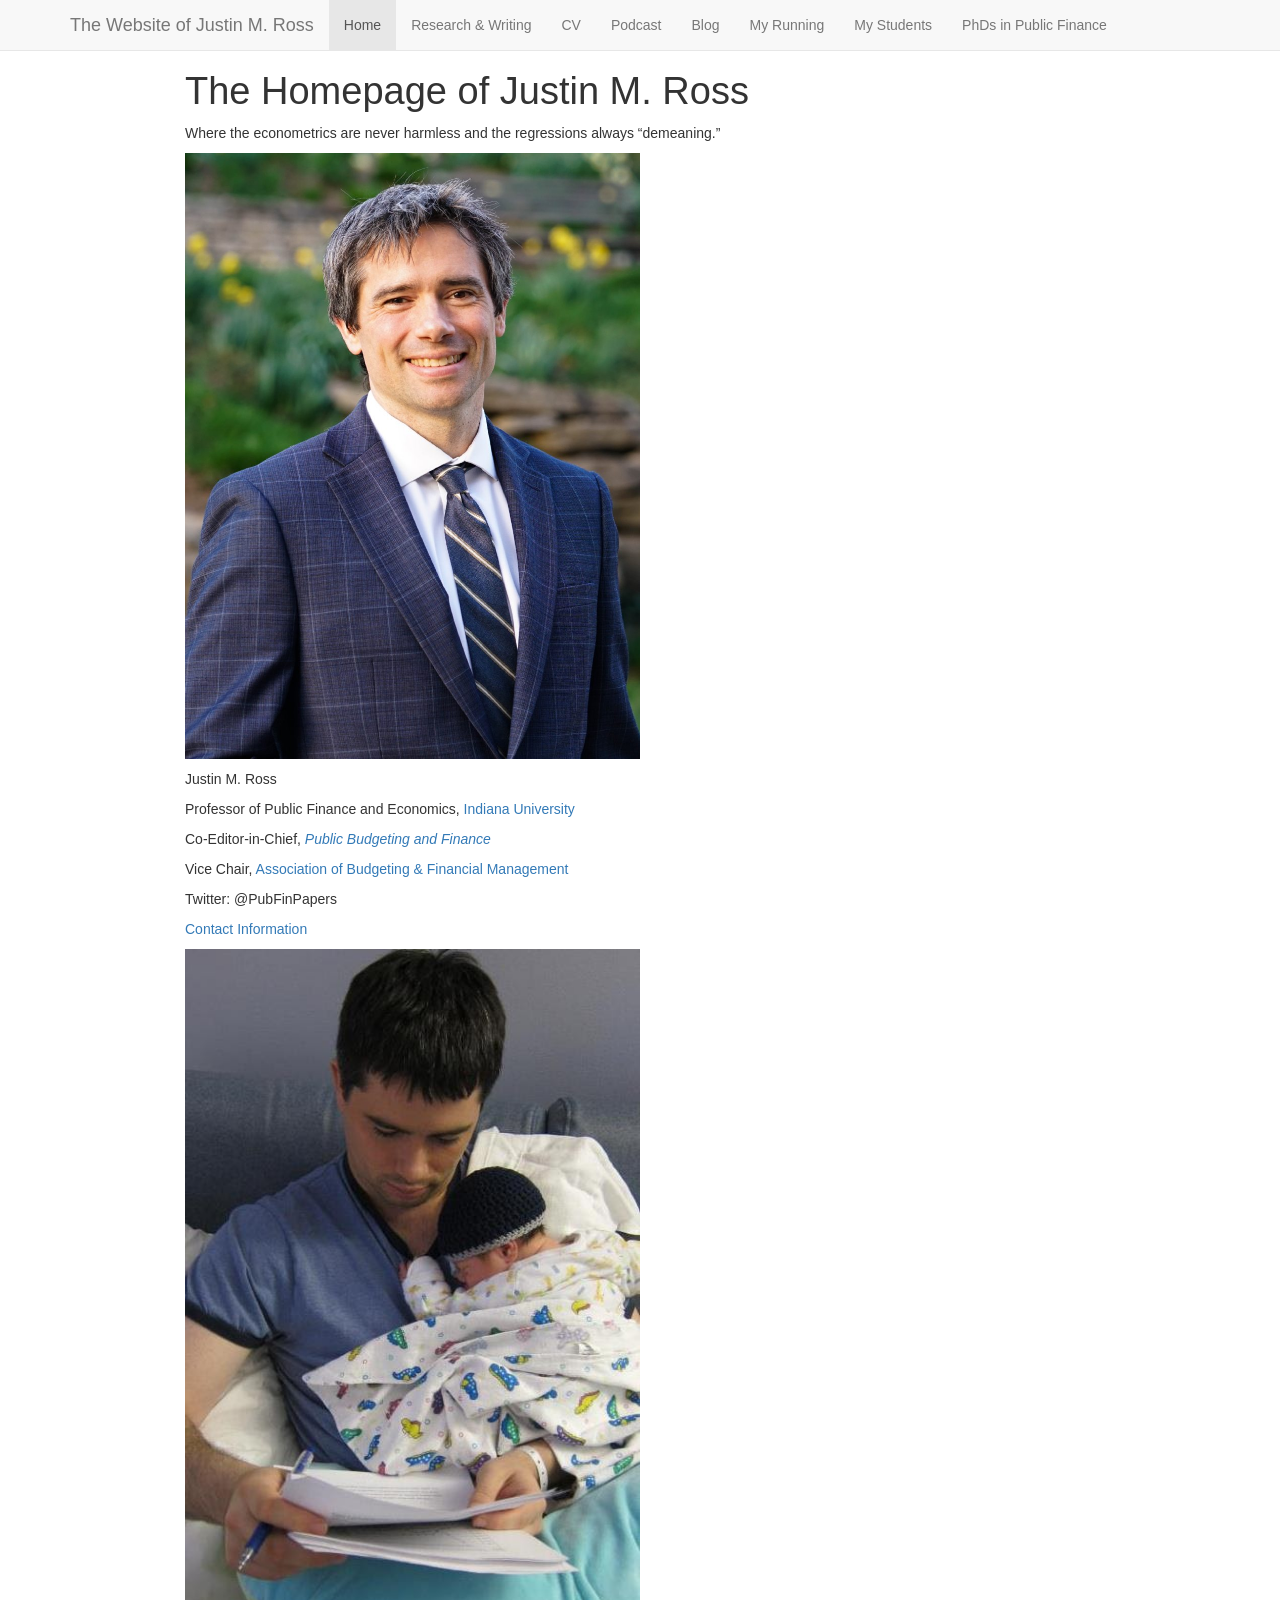
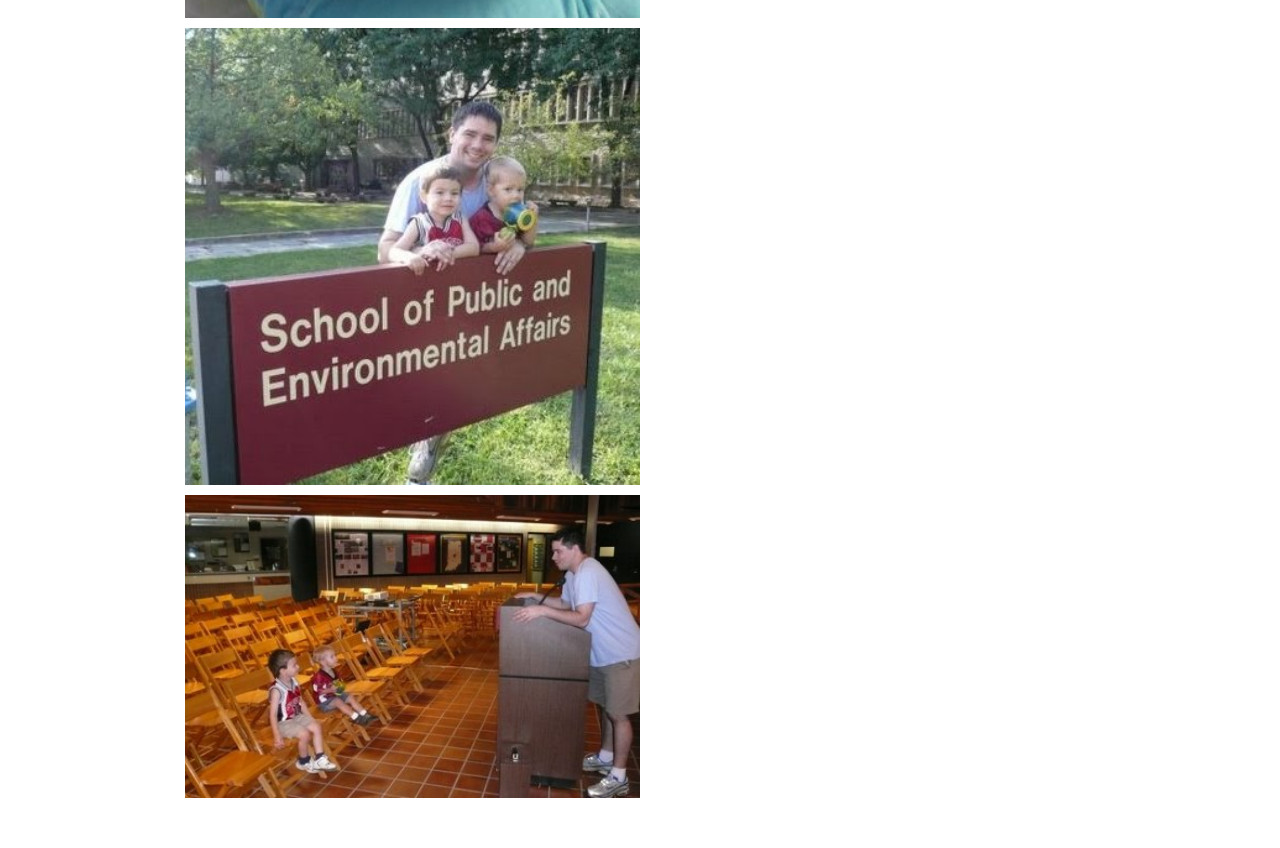
==== index.html @ 89ec3296 "update photo new headshot" ====
<!DOCTYPE html>

<html>

<head>

<meta charset="utf-8" />
<meta name="generator" content="pandoc" />
<meta http-equiv="X-UA-Compatible" content="IE=EDGE" />




<title>The Homepage of Justin M. Ross</title>

<script>/*! jQuery v1.11.3 | (c) 2005, 2015 jQuery Foundation, Inc. | jquery.org/license */
!function(a,b){"object"==typeof module&&"object"==typeof module.exports?module.exports=a.document?b(a,!0):function(a){if(!a.document)throw new Error("jQuery requires a window with a document");return b(a)}:b(a)}("undefined"!=typeof window?window:this,function(a,b){var c=[],d=c.slice,e=c.concat,f=c.push,g=c.indexOf,h={},i=h.toString,j=h.hasOwnProperty,k={},l="1.11.3",m=function(a,b){return new m.fn.init(a,b)},n=/^[\s\uFEFF\xA0]+|[\s\uFEFF\xA0]+$/g,o=/^-ms-/,p=/-([\da-z])/gi,q=function(a,b){return b.toUpperCase()};m.fn=m.prototype={jquery:l,constructor:m,selector:"",length:0,toArray:function(){return d.call(this)},get:function(a){return null!=a?0>a?this[a+this.length]:this[a]:d.call(this)},pushStack:function(a){var b=m.merge(this.constructor(),a);return b.prevObject=this,b.context=this.context,b},each:function(a,b){return m.each(this,a,b)},map:function(a){return this.pushStack(m.map(this,function(b,c){return a.call(b,c,b)}))},slice:function(){return this.pushStack(d.apply(this,arguments))},first:function(){return this.eq(0)},last:function(){return this.eq(-1)},eq:function(a){var b=this.length,c=+a+(0>a?b:0);return this.pushStack(c>=0&&b>c?[this[c]]:[])},end:function(){return this.prevObject||this.constructor(null)},push:f,sort:c.sort,splice:c.splice},m.extend=m.fn.extend=function(){var a,b,c,d,e,f,g=arguments[0]||{},h=1,i=arguments.length,j=!1;for("boolean"==typeof g&&(j=g,g=arguments[h]||{},h++),"object"==typeof g||m.isFunction(g)||(g={}),h===i&&(g=this,h--);i>h;h++)if(null!=(e=arguments[h]))for(d in e)a=g[d],c=e[d],g!==c&&(j&&c&&(m.isPlainObject(c)||(b=m.isArray(c)))?(b?(b=!1,f=a&&m.isArray(a)?a:[]):f=a&&m.isPlainObject(a)?a:{},g[d]=m.extend(j,f,c)):void 0!==c&&(g[d]=c));return g},m.extend({expando:"jQuery"+(l+Math.random()).replace(/\D/g,""),isReady:!0,error:function(a){throw new Error(a)},noop:function(){},isFunction:function(a){return"function"===m.type(a)},isArray:Array.isArray||function(a){return"array"===m.type(a)},isWindow:function(a){return null!=a&&a==a.window},isNumeric:function(a){return!m.isArray(a)&&a-parseFloat(a)+1>=0},isEmptyObject:function(a){var b;for(b in a)return!1;return!0},isPlainObject:function(a){var b;if(!a||"object"!==m.type(a)||a.nodeType||m.isWindow(a))return!1;try{if(a.constructor&&!j.call(a,"constructor")&&!j.call(a.constructor.prototype,"isPrototypeOf"))return!1}catch(c){return!1}if(k.ownLast)for(b in a)return j.call(a,b);for(b in a);return void 0===b||j.call(a,b)},type:function(a){return null==a?a+"":"object"==typeof a||"function"==typeof a?h[i.call(a)]||"object":typeof a},globalEval:function(b){b&&m.trim(b)&&(a.execScript||function(b){a.eval.call(a,b)})(b)},camelCase:function(a){return a.replace(o,"ms-").replace(p,q)},nodeName:function(a,b){return a.nodeName&&a.nodeName.toLowerCase()===b.toLowerCase()},each:function(a,b,c){var d,e=0,f=a.length,g=r(a);if(c){if(g){for(;f>e;e++)if(d=b.apply(a[e],c),d===!1)break}else for(e in a)if(d=b.apply(a[e],c),d===!1)break}else if(g){for(;f>e;e++)if(d=b.call(a[e],e,a[e]),d===!1)break}else for(e in a)if(d=b.call(a[e],e,a[e]),d===!1)break;return a},trim:function(a){return null==a?"":(a+"").replace(n,"")},makeArray:function(a,b){var c=b||[];return null!=a&&(r(Object(a))?m.merge(c,"string"==typeof a?[a]:a):f.call(c,a)),c},inArray:function(a,b,c){var d;if(b){if(g)return g.call(b,a,c);for(d=b.length,c=c?0>c?Math.max(0,d+c):c:0;d>c;c++)if(c in b&&b[c]===a)return c}return-1},merge:function(a,b){var c=+b.length,d=0,e=a.length;while(c>d)a[e++]=b[d++];if(c!==c)while(void 0!==b[d])a[e++]=b[d++];return a.length=e,a},grep:function(a,b,c){for(var d,e=[],f=0,g=a.length,h=!c;g>f;f++)d=!b(a[f],f),d!==h&&e.push(a[f]);return e},map:function(a,b,c){var d,f=0,g=a.length,h=r(a),i=[];if(h)for(;g>f;f++)d=b(a[f],f,c),null!=d&&i.push(d);else for(f in a)d=b(a[f],f,c),null!=d&&i.push(d);return e.apply([],i)},guid:1,proxy:function(a,b){var c,e,f;return"string"==typeof b&&(f=a[b],b=a,a=f),m.isFunction(a)?(c=d.call(arguments,2),e=function(){return a.apply(b||this,c.concat(d.call(arguments)))},e.guid=a.guid=a.guid||m.guid++,e):void 0},now:function(){return+new Date},support:k}),m.each("Boolean Number String Function Array Date RegExp Object Error".split(" "),function(a,b){h["[object "+b+"]"]=b.toLowerCase()});function r(a){var b="length"in a&&a.length,c=m.type(a);return"function"===c||m.isWindow(a)?!1:1===a.nodeType&&b?!0:"array"===c||0===b||"number"==typeof b&&b>0&&b-1 in a}var s=function(a){var b,c,d,e,f,g,h,i,j,k,l,m,n,o,p,q,r,s,t,u="sizzle"+1*new Date,v=a.document,w=0,x=0,y=ha(),z=ha(),A=ha(),B=function(a,b){return a===b&&(l=!0),0},C=1<<31,D={}.hasOwnProperty,E=[],F=E.pop,G=E.push,H=E.push,I=E.slice,J=function(a,b){for(var c=0,d=a.length;d>c;c++)if(a[c]===b)return c;return-1},K="checked|selected|async|autofocus|autoplay|controls|defer|disabled|hidden|ismap|loop|multiple|open|readonly|required|scoped",L="[\\x20\\t\\r\\n\\f]",M="(?:\\\\.|[\\w-]|[^\\x00-\\xa0])+",N=M.replace("w","w#"),O="\\["+L+"*("+M+")(?:"+L+"*([*^$|!~]?=)"+L+"*(?:'((?:\\\\.|[^\\\\'])*)'|\"((?:\\\\.|[^\\\\\"])*)\"|("+N+"))|)"+L+"*\\]",P=":("+M+")(?:\\((('((?:\\\\.|[^\\\\'])*)'|\"((?:\\\\.|[^\\\\\"])*)\")|((?:\\\\.|[^\\\\()[\\]]|"+O+")*)|.*)\\)|)",Q=new RegExp(L+"+","g"),R=new RegExp("^"+L+"+|((?:^|[^\\\\])(?:\\\\.)*)"+L+"+$","g"),S=new RegExp("^"+L+"*,"+L+"*"),T=new RegExp("^"+L+"*([>+~]|"+L+")"+L+"*"),U=new RegExp("="+L+"*([^\\]'\"]*?)"+L+"*\\]","g"),V=new RegExp(P),W=new RegExp("^"+N+"$"),X={ID:new RegExp("^#("+M+")"),CLASS:new RegExp("^\\.("+M+")"),TAG:new RegExp("^("+M.replace("w","w*")+")"),ATTR:new RegExp("^"+O),PSEUDO:new RegExp("^"+P),CHILD:new RegExp("^:(only|first|last|nth|nth-last)-(child|of-type)(?:\\("+L+"*(even|odd|(([+-]|)(\\d*)n|)"+L+"*(?:([+-]|)"+L+"*(\\d+)|))"+L+"*\\)|)","i"),bool:new RegExp("^(?:"+K+")$","i"),needsContext:new RegExp("^"+L+"*[>+~]|:(even|odd|eq|gt|lt|nth|first|last)(?:\\("+L+"*((?:-\\d)?\\d*)"+L+"*\\)|)(?=[^-]|$)","i")},Y=/^(?:input|select|textarea|button)$/i,Z=/^h\d$/i,$=/^[^{]+\{\s*\[native \w/,_=/^(?:#([\w-]+)|(\w+)|\.([\w-]+))$/,aa=/[+~]/,ba=/'|\\/g,ca=new RegExp("\\\\([\\da-f]{1,6}"+L+"?|("+L+")|.)","ig"),da=function(a,b,c){var d="0x"+b-65536;return d!==d||c?b:0>d?String.fromCharCode(d+65536):String.fromCharCode(d>>10|55296,1023&d|56320)},ea=function(){m()};try{H.apply(E=I.call(v.childNodes),v.childNodes),E[v.childNodes.length].nodeType}catch(fa){H={apply:E.length?function(a,b){G.apply(a,I.call(b))}:function(a,b){var c=a.length,d=0;while(a[c++]=b[d++]);a.length=c-1}}}function ga(a,b,d,e){var f,h,j,k,l,o,r,s,w,x;if((b?b.ownerDocument||b:v)!==n&&m(b),b=b||n,d=d||[],k=b.nodeType,"string"!=typeof a||!a||1!==k&&9!==k&&11!==k)return d;if(!e&&p){if(11!==k&&(f=_.exec(a)))if(j=f[1]){if(9===k){if(h=b.getElementById(j),!h||!h.parentNode)return d;if(h.id===j)return d.push(h),d}else if(b.ownerDocument&&(h=b.ownerDocument.getElementById(j))&&t(b,h)&&h.id===j)return d.push(h),d}else{if(f[2])return H.apply(d,b.getElementsByTagName(a)),d;if((j=f[3])&&c.getElementsByClassName)return H.apply(d,b.getElementsByClassName(j)),d}if(c.qsa&&(!q||!q.test(a))){if(s=r=u,w=b,x=1!==k&&a,1===k&&"object"!==b.nodeName.toLowerCase()){o=g(a),(r=b.getAttribute("id"))?s=r.replace(ba,"\\$&"):b.setAttribute("id",s),s="[id='"+s+"'] ",l=o.length;while(l--)o[l]=s+ra(o[l]);w=aa.test(a)&&pa(b.parentNode)||b,x=o.join(",")}if(x)try{return H.apply(d,w.querySelectorAll(x)),d}catch(y){}finally{r||b.removeAttribute("id")}}}return i(a.replace(R,"$1"),b,d,e)}function ha(){var a=[];function b(c,e){return a.push(c+" ")>d.cacheLength&&delete b[a.shift()],b[c+" "]=e}return b}function ia(a){return a[u]=!0,a}function ja(a){var b=n.createElement("div");try{return!!a(b)}catch(c){return!1}finally{b.parentNode&&b.parentNode.removeChild(b),b=null}}function ka(a,b){var c=a.split("|"),e=a.length;while(e--)d.attrHandle[c[e]]=b}function la(a,b){var c=b&&a,d=c&&1===a.nodeType&&1===b.nodeType&&(~b.sourceIndex||C)-(~a.sourceIndex||C);if(d)return d;if(c)while(c=c.nextSibling)if(c===b)return-1;return a?1:-1}function ma(a){return function(b){var c=b.nodeName.toLowerCase();return"input"===c&&b.type===a}}function na(a){return function(b){var c=b.nodeName.toLowerCase();return("input"===c||"button"===c)&&b.type===a}}function oa(a){return ia(function(b){return b=+b,ia(function(c,d){var e,f=a([],c.length,b),g=f.length;while(g--)c[e=f[g]]&&(c[e]=!(d[e]=c[e]))})})}function pa(a){return a&&"undefined"!=typeof a.getElementsByTagName&&a}c=ga.support={},f=ga.isXML=function(a){var b=a&&(a.ownerDocument||a).documentElement;return b?"HTML"!==b.nodeName:!1},m=ga.setDocument=function(a){var b,e,g=a?a.ownerDocument||a:v;return g!==n&&9===g.nodeType&&g.documentElement?(n=g,o=g.documentElement,e=g.defaultView,e&&e!==e.top&&(e.addEventListener?e.addEventListener("unload",ea,!1):e.attachEvent&&e.attachEvent("onunload",ea)),p=!f(g),c.attributes=ja(function(a){return a.className="i",!a.getAttribute("className")}),c.getElementsByTagName=ja(function(a){return a.appendChild(g.createComment("")),!a.getElementsByTagName("*").length}),c.getElementsByClassName=$.test(g.getElementsByClassName),c.getById=ja(function(a){return o.appendChild(a).id=u,!g.getElementsByName||!g.getElementsByName(u).length}),c.getById?(d.find.ID=function(a,b){if("undefined"!=typeof b.getElementById&&p){var c=b.getElementById(a);return c&&c.parentNode?[c]:[]}},d.filter.ID=function(a){var b=a.replace(ca,da);return function(a){return a.getAttribute("id")===b}}):(delete d.find.ID,d.filter.ID=function(a){var b=a.replace(ca,da);return function(a){var c="undefined"!=typeof a.getAttributeNode&&a.getAttributeNode("id");return c&&c.value===b}}),d.find.TAG=c.getElementsByTagName?function(a,b){return"undefined"!=typeof b.getElementsByTagName?b.getElementsByTagName(a):c.qsa?b.querySelectorAll(a):void 0}:function(a,b){var c,d=[],e=0,f=b.getElementsByTagName(a);if("*"===a){while(c=f[e++])1===c.nodeType&&d.push(c);return d}return f},d.find.CLASS=c.getElementsByClassName&&function(a,b){return p?b.getElementsByClassName(a):void 0},r=[],q=[],(c.qsa=$.test(g.querySelectorAll))&&(ja(function(a){o.appendChild(a).innerHTML="<a id='"+u+"'></a><select id='"+u+"-\f]' msallowcapture=''><option selected=''></option></select>",a.querySelectorAll("[msallowcapture^='']").length&&q.push("[*^$]="+L+"*(?:''|\"\")"),a.querySelectorAll("[selected]").length||q.push("\\["+L+"*(?:value|"+K+")"),a.querySelectorAll("[id~="+u+"-]").length||q.push("~="),a.querySelectorAll(":checked").length||q.push(":checked"),a.querySelectorAll("a#"+u+"+*").length||q.push(".#.+[+~]")}),ja(function(a){var b=g.createElement("input");b.setAttribute("type","hidden"),a.appendChild(b).setAttribute("name","D"),a.querySelectorAll("[name=d]").length&&q.push("name"+L+"*[*^$|!~]?="),a.querySelectorAll(":enabled").length||q.push(":enabled",":disabled"),a.querySelectorAll("*,:x"),q.push(",.*:")})),(c.matchesSelector=$.test(s=o.matches||o.webkitMatchesSelector||o.mozMatchesSelector||o.oMatchesSelector||o.msMatchesSelector))&&ja(function(a){c.disconnectedMatch=s.call(a,"div"),s.call(a,"[s!='']:x"),r.push("!=",P)}),q=q.length&&new RegExp(q.join("|")),r=r.length&&new RegExp(r.join("|")),b=$.test(o.compareDocumentPosition),t=b||$.test(o.contains)?function(a,b){var c=9===a.nodeType?a.documentElement:a,d=b&&b.parentNode;return a===d||!(!d||1!==d.nodeType||!(c.contains?c.contains(d):a.compareDocumentPosition&&16&a.compareDocumentPosition(d)))}:function(a,b){if(b)while(b=b.parentNode)if(b===a)return!0;return!1},B=b?function(a,b){if(a===b)return l=!0,0;var d=!a.compareDocumentPosition-!b.compareDocumentPosition;return d?d:(d=(a.ownerDocument||a)===(b.ownerDocument||b)?a.compareDocumentPosition(b):1,1&d||!c.sortDetached&&b.compareDocumentPosition(a)===d?a===g||a.ownerDocument===v&&t(v,a)?-1:b===g||b.ownerDocument===v&&t(v,b)?1:k?J(k,a)-J(k,b):0:4&d?-1:1)}:function(a,b){if(a===b)return l=!0,0;var c,d=0,e=a.parentNode,f=b.parentNode,h=[a],i=[b];if(!e||!f)return a===g?-1:b===g?1:e?-1:f?1:k?J(k,a)-J(k,b):0;if(e===f)return la(a,b);c=a;while(c=c.parentNode)h.unshift(c);c=b;while(c=c.parentNode)i.unshift(c);while(h[d]===i[d])d++;return d?la(h[d],i[d]):h[d]===v?-1:i[d]===v?1:0},g):n},ga.matches=function(a,b){return ga(a,null,null,b)},ga.matchesSelector=function(a,b){if((a.ownerDocument||a)!==n&&m(a),b=b.replace(U,"='$1']"),!(!c.matchesSelector||!p||r&&r.test(b)||q&&q.test(b)))try{var d=s.call(a,b);if(d||c.disconnectedMatch||a.document&&11!==a.document.nodeType)return d}catch(e){}return ga(b,n,null,[a]).length>0},ga.contains=function(a,b){return(a.ownerDocument||a)!==n&&m(a),t(a,b)},ga.attr=function(a,b){(a.ownerDocument||a)!==n&&m(a);var e=d.attrHandle[b.toLowerCase()],f=e&&D.call(d.attrHandle,b.toLowerCase())?e(a,b,!p):void 0;return void 0!==f?f:c.attributes||!p?a.getAttribute(b):(f=a.getAttributeNode(b))&&f.specified?f.value:null},ga.error=function(a){throw new Error("Syntax error, unrecognized expression: "+a)},ga.uniqueSort=function(a){var b,d=[],e=0,f=0;if(l=!c.detectDuplicates,k=!c.sortStable&&a.slice(0),a.sort(B),l){while(b=a[f++])b===a[f]&&(e=d.push(f));while(e--)a.splice(d[e],1)}return k=null,a},e=ga.getText=function(a){var b,c="",d=0,f=a.nodeType;if(f){if(1===f||9===f||11===f){if("string"==typeof a.textContent)return a.textContent;for(a=a.firstChild;a;a=a.nextSibling)c+=e(a)}else if(3===f||4===f)return a.nodeValue}else while(b=a[d++])c+=e(b);return c},d=ga.selectors={cacheLength:50,createPseudo:ia,match:X,attrHandle:{},find:{},relative:{">":{dir:"parentNode",first:!0}," ":{dir:"parentNode"},"+":{dir:"previousSibling",first:!0},"~":{dir:"previousSibling"}},preFilter:{ATTR:function(a){return a[1]=a[1].replace(ca,da),a[3]=(a[3]||a[4]||a[5]||"").replace(ca,da),"~="===a[2]&&(a[3]=" "+a[3]+" "),a.slice(0,4)},CHILD:function(a){return a[1]=a[1].toLowerCase(),"nth"===a[1].slice(0,3)?(a[3]||ga.error(a[0]),a[4]=+(a[4]?a[5]+(a[6]||1):2*("even"===a[3]||"odd"===a[3])),a[5]=+(a[7]+a[8]||"odd"===a[3])):a[3]&&ga.error(a[0]),a},PSEUDO:function(a){var b,c=!a[6]&&a[2];return X.CHILD.test(a[0])?null:(a[3]?a[2]=a[4]||a[5]||"":c&&V.test(c)&&(b=g(c,!0))&&(b=c.indexOf(")",c.length-b)-c.length)&&(a[0]=a[0].slice(0,b),a[2]=c.slice(0,b)),a.slice(0,3))}},filter:{TAG:function(a){var b=a.replace(ca,da).toLowerCase();return"*"===a?function(){return!0}:function(a){return a.nodeName&&a.nodeName.toLowerCase()===b}},CLASS:function(a){var b=y[a+" "];return b||(b=new RegExp("(^|"+L+")"+a+"("+L+"|$)"))&&y(a,function(a){return b.test("string"==typeof a.className&&a.className||"undefined"!=typeof a.getAttribute&&a.getAttribute("class")||"")})},ATTR:function(a,b,c){return function(d){var e=ga.attr(d,a);return null==e?"!="===b:b?(e+="","="===b?e===c:"!="===b?e!==c:"^="===b?c&&0===e.indexOf(c):"*="===b?c&&e.indexOf(c)>-1:"$="===b?c&&e.slice(-c.length)===c:"~="===b?(" "+e.replace(Q," ")+" ").indexOf(c)>-1:"|="===b?e===c||e.slice(0,c.length+1)===c+"-":!1):!0}},CHILD:function(a,b,c,d,e){var f="nth"!==a.slice(0,3),g="last"!==a.slice(-4),h="of-type"===b;return 1===d&&0===e?function(a){return!!a.parentNode}:function(b,c,i){var j,k,l,m,n,o,p=f!==g?"nextSibling":"previousSibling",q=b.parentNode,r=h&&b.nodeName.toLowerCase(),s=!i&&!h;if(q){if(f){while(p){l=b;while(l=l[p])if(h?l.nodeName.toLowerCase()===r:1===l.nodeType)return!1;o=p="only"===a&&!o&&"nextSibling"}return!0}if(o=[g?q.firstChild:q.lastChild],g&&s){k=q[u]||(q[u]={}),j=k[a]||[],n=j[0]===w&&j[1],m=j[0]===w&&j[2],l=n&&q.childNodes[n];while(l=++n&&l&&l[p]||(m=n=0)||o.pop())if(1===l.nodeType&&++m&&l===b){k[a]=[w,n,m];break}}else if(s&&(j=(b[u]||(b[u]={}))[a])&&j[0]===w)m=j[1];else while(l=++n&&l&&l[p]||(m=n=0)||o.pop())if((h?l.nodeName.toLowerCase()===r:1===l.nodeType)&&++m&&(s&&((l[u]||(l[u]={}))[a]=[w,m]),l===b))break;return m-=e,m===d||m%d===0&&m/d>=0}}},PSEUDO:function(a,b){var c,e=d.pseudos[a]||d.setFilters[a.toLowerCase()]||ga.error("unsupported pseudo: "+a);return e[u]?e(b):e.length>1?(c=[a,a,"",b],d.setFilters.hasOwnProperty(a.toLowerCase())?ia(function(a,c){var d,f=e(a,b),g=f.length;while(g--)d=J(a,f[g]),a[d]=!(c[d]=f[g])}):function(a){return e(a,0,c)}):e}},pseudos:{not:ia(function(a){var b=[],c=[],d=h(a.replace(R,"$1"));return d[u]?ia(function(a,b,c,e){var f,g=d(a,null,e,[]),h=a.length;while(h--)(f=g[h])&&(a[h]=!(b[h]=f))}):function(a,e,f){return b[0]=a,d(b,null,f,c),b[0]=null,!c.pop()}}),has:ia(function(a){return function(b){return ga(a,b).length>0}}),contains:ia(function(a){return a=a.replace(ca,da),function(b){return(b.textContent||b.innerText||e(b)).indexOf(a)>-1}}),lang:ia(function(a){return W.test(a||"")||ga.error("unsupported lang: "+a),a=a.replace(ca,da).toLowerCase(),function(b){var c;do if(c=p?b.lang:b.getAttribute("xml:lang")||b.getAttribute("lang"))return c=c.toLowerCase(),c===a||0===c.indexOf(a+"-");while((b=b.parentNode)&&1===b.nodeType);return!1}}),target:function(b){var c=a.location&&a.location.hash;return c&&c.slice(1)===b.id},root:function(a){return a===o},focus:function(a){return a===n.activeElement&&(!n.hasFocus||n.hasFocus())&&!!(a.type||a.href||~a.tabIndex)},enabled:function(a){return a.disabled===!1},disabled:function(a){return a.disabled===!0},checked:function(a){var b=a.nodeName.toLowerCase();return"input"===b&&!!a.checked||"option"===b&&!!a.selected},selected:function(a){return a.parentNode&&a.parentNode.selectedIndex,a.selected===!0},empty:function(a){for(a=a.firstChild;a;a=a.nextSibling)if(a.nodeType<6)return!1;return!0},parent:function(a){return!d.pseudos.empty(a)},header:function(a){return Z.test(a.nodeName)},input:function(a){return Y.test(a.nodeName)},button:function(a){var b=a.nodeName.toLowerCase();return"input"===b&&"button"===a.type||"button"===b},text:function(a){var b;return"input"===a.nodeName.toLowerCase()&&"text"===a.type&&(null==(b=a.getAttribute("type"))||"text"===b.toLowerCase())},first:oa(function(){return[0]}),last:oa(function(a,b){return[b-1]}),eq:oa(function(a,b,c){return[0>c?c+b:c]}),even:oa(function(a,b){for(var c=0;b>c;c+=2)a.push(c);return a}),odd:oa(function(a,b){for(var c=1;b>c;c+=2)a.push(c);return a}),lt:oa(function(a,b,c){for(var d=0>c?c+b:c;--d>=0;)a.push(d);return a}),gt:oa(function(a,b,c){for(var d=0>c?c+b:c;++d<b;)a.push(d);return a})}},d.pseudos.nth=d.pseudos.eq;for(b in{radio:!0,checkbox:!0,file:!0,password:!0,image:!0})d.pseudos[b]=ma(b);for(b in{submit:!0,reset:!0})d.pseudos[b]=na(b);function qa(){}qa.prototype=d.filters=d.pseudos,d.setFilters=new qa,g=ga.tokenize=function(a,b){var c,e,f,g,h,i,j,k=z[a+" "];if(k)return b?0:k.slice(0);h=a,i=[],j=d.preFilter;while(h){(!c||(e=S.exec(h)))&&(e&&(h=h.slice(e[0].length)||h),i.push(f=[])),c=!1,(e=T.exec(h))&&(c=e.shift(),f.push({value:c,type:e[0].replace(R," ")}),h=h.slice(c.length));for(g in d.filter)!(e=X[g].exec(h))||j[g]&&!(e=j[g](e))||(c=e.shift(),f.push({value:c,type:g,matches:e}),h=h.slice(c.length));if(!c)break}return b?h.length:h?ga.error(a):z(a,i).slice(0)};function ra(a){for(var b=0,c=a.length,d="";c>b;b++)d+=a[b].value;return d}function sa(a,b,c){var d=b.dir,e=c&&"parentNode"===d,f=x++;return b.first?function(b,c,f){while(b=b[d])if(1===b.nodeType||e)return a(b,c,f)}:function(b,c,g){var h,i,j=[w,f];if(g){while(b=b[d])if((1===b.nodeType||e)&&a(b,c,g))return!0}else while(b=b[d])if(1===b.nodeType||e){if(i=b[u]||(b[u]={}),(h=i[d])&&h[0]===w&&h[1]===f)return j[2]=h[2];if(i[d]=j,j[2]=a(b,c,g))return!0}}}function ta(a){return a.length>1?function(b,c,d){var e=a.length;while(e--)if(!a[e](b,c,d))return!1;return!0}:a[0]}function ua(a,b,c){for(var d=0,e=b.length;e>d;d++)ga(a,b[d],c);return c}function va(a,b,c,d,e){for(var f,g=[],h=0,i=a.length,j=null!=b;i>h;h++)(f=a[h])&&(!c||c(f,d,e))&&(g.push(f),j&&b.push(h));return g}function wa(a,b,c,d,e,f){return d&&!d[u]&&(d=wa(d)),e&&!e[u]&&(e=wa(e,f)),ia(function(f,g,h,i){var j,k,l,m=[],n=[],o=g.length,p=f||ua(b||"*",h.nodeType?[h]:h,[]),q=!a||!f&&b?p:va(p,m,a,h,i),r=c?e||(f?a:o||d)?[]:g:q;if(c&&c(q,r,h,i),d){j=va(r,n),d(j,[],h,i),k=j.length;while(k--)(l=j[k])&&(r[n[k]]=!(q[n[k]]=l))}if(f){if(e||a){if(e){j=[],k=r.length;while(k--)(l=r[k])&&j.push(q[k]=l);e(null,r=[],j,i)}k=r.length;while(k--)(l=r[k])&&(j=e?J(f,l):m[k])>-1&&(f[j]=!(g[j]=l))}}else r=va(r===g?r.splice(o,r.length):r),e?e(null,g,r,i):H.apply(g,r)})}function xa(a){for(var b,c,e,f=a.length,g=d.relative[a[0].type],h=g||d.relative[" "],i=g?1:0,k=sa(function(a){return a===b},h,!0),l=sa(function(a){return J(b,a)>-1},h,!0),m=[function(a,c,d){var e=!g&&(d||c!==j)||((b=c).nodeType?k(a,c,d):l(a,c,d));return b=null,e}];f>i;i++)if(c=d.relative[a[i].type])m=[sa(ta(m),c)];else{if(c=d.filter[a[i].type].apply(null,a[i].matches),c[u]){for(e=++i;f>e;e++)if(d.relative[a[e].type])break;return wa(i>1&&ta(m),i>1&&ra(a.slice(0,i-1).concat({value:" "===a[i-2].type?"*":""})).replace(R,"$1"),c,e>i&&xa(a.slice(i,e)),f>e&&xa(a=a.slice(e)),f>e&&ra(a))}m.push(c)}return ta(m)}function ya(a,b){var c=b.length>0,e=a.length>0,f=function(f,g,h,i,k){var l,m,o,p=0,q="0",r=f&&[],s=[],t=j,u=f||e&&d.find.TAG("*",k),v=w+=null==t?1:Math.random()||.1,x=u.length;for(k&&(j=g!==n&&g);q!==x&&null!=(l=u[q]);q++){if(e&&l){m=0;while(o=a[m++])if(o(l,g,h)){i.push(l);break}k&&(w=v)}c&&((l=!o&&l)&&p--,f&&r.push(l))}if(p+=q,c&&q!==p){m=0;while(o=b[m++])o(r,s,g,h);if(f){if(p>0)while(q--)r[q]||s[q]||(s[q]=F.call(i));s=va(s)}H.apply(i,s),k&&!f&&s.length>0&&p+b.length>1&&ga.uniqueSort(i)}return k&&(w=v,j=t),r};return c?ia(f):f}return h=ga.compile=function(a,b){var c,d=[],e=[],f=A[a+" "];if(!f){b||(b=g(a)),c=b.length;while(c--)f=xa(b[c]),f[u]?d.push(f):e.push(f);f=A(a,ya(e,d)),f.selector=a}return f},i=ga.select=function(a,b,e,f){var i,j,k,l,m,n="function"==typeof a&&a,o=!f&&g(a=n.selector||a);if(e=e||[],1===o.length){if(j=o[0]=o[0].slice(0),j.length>2&&"ID"===(k=j[0]).type&&c.getById&&9===b.nodeType&&p&&d.relative[j[1].type]){if(b=(d.find.ID(k.matches[0].replace(ca,da),b)||[])[0],!b)return e;n&&(b=b.parentNode),a=a.slice(j.shift().value.length)}i=X.needsContext.test(a)?0:j.length;while(i--){if(k=j[i],d.relative[l=k.type])break;if((m=d.find[l])&&(f=m(k.matches[0].replace(ca,da),aa.test(j[0].type)&&pa(b.parentNode)||b))){if(j.splice(i,1),a=f.length&&ra(j),!a)return H.apply(e,f),e;break}}}return(n||h(a,o))(f,b,!p,e,aa.test(a)&&pa(b.parentNode)||b),e},c.sortStable=u.split("").sort(B).join("")===u,c.detectDuplicates=!!l,m(),c.sortDetached=ja(function(a){return 1&a.compareDocumentPosition(n.createElement("div"))}),ja(function(a){return a.innerHTML="<a href='#'></a>","#"===a.firstChild.getAttribute("href")})||ka("type|href|height|width",function(a,b,c){return c?void 0:a.getAttribute(b,"type"===b.toLowerCase()?1:2)}),c.attributes&&ja(function(a){return a.innerHTML="<input/>",a.firstChild.setAttribute("value",""),""===a.firstChild.getAttribute("value")})||ka("value",function(a,b,c){return c||"input"!==a.nodeName.toLowerCase()?void 0:a.defaultValue}),ja(function(a){return null==a.getAttribute("disabled")})||ka(K,function(a,b,c){var d;return c?void 0:a[b]===!0?b.toLowerCase():(d=a.getAttributeNode(b))&&d.specified?d.value:null}),ga}(a);m.find=s,m.expr=s.selectors,m.expr[":"]=m.expr.pseudos,m.unique=s.uniqueSort,m.text=s.getText,m.isXMLDoc=s.isXML,m.contains=s.contains;var t=m.expr.match.needsContext,u=/^<(\w+)\s*\/?>(?:<\/\1>|)$/,v=/^.[^:#\[\.,]*$/;function w(a,b,c){if(m.isFunction(b))return m.grep(a,function(a,d){return!!b.call(a,d,a)!==c});if(b.nodeType)return m.grep(a,function(a){return a===b!==c});if("string"==typeof b){if(v.test(b))return m.filter(b,a,c);b=m.filter(b,a)}return m.grep(a,function(a){return m.inArray(a,b)>=0!==c})}m.filter=function(a,b,c){var d=b[0];return c&&(a=":not("+a+")"),1===b.length&&1===d.nodeType?m.find.matchesSelector(d,a)?[d]:[]:m.find.matches(a,m.grep(b,function(a){return 1===a.nodeType}))},m.fn.extend({find:function(a){var b,c=[],d=this,e=d.length;if("string"!=typeof a)return this.pushStack(m(a).filter(function(){for(b=0;e>b;b++)if(m.contains(d[b],this))return!0}));for(b=0;e>b;b++)m.find(a,d[b],c);return c=this.pushStack(e>1?m.unique(c):c),c.selector=this.selector?this.selector+" "+a:a,c},filter:function(a){return this.pushStack(w(this,a||[],!1))},not:function(a){return this.pushStack(w(this,a||[],!0))},is:function(a){return!!w(this,"string"==typeof a&&t.test(a)?m(a):a||[],!1).length}});var x,y=a.document,z=/^(?:\s*(<[\w\W]+>)[^>]*|#([\w-]*))$/,A=m.fn.init=function(a,b){var c,d;if(!a)return this;if("string"==typeof a){if(c="<"===a.charAt(0)&&">"===a.charAt(a.length-1)&&a.length>=3?[null,a,null]:z.exec(a),!c||!c[1]&&b)return!b||b.jquery?(b||x).find(a):this.constructor(b).find(a);if(c[1]){if(b=b instanceof m?b[0]:b,m.merge(this,m.parseHTML(c[1],b&&b.nodeType?b.ownerDocument||b:y,!0)),u.test(c[1])&&m.isPlainObject(b))for(c in b)m.isFunction(this[c])?this[c](b[c]):this.attr(c,b[c]);return this}if(d=y.getElementById(c[2]),d&&d.parentNode){if(d.id!==c[2])return x.find(a);this.length=1,this[0]=d}return this.context=y,this.selector=a,this}return a.nodeType?(this.context=this[0]=a,this.length=1,this):m.isFunction(a)?"undefined"!=typeof x.ready?x.ready(a):a(m):(void 0!==a.selector&&(this.selector=a.selector,this.context=a.context),m.makeArray(a,this))};A.prototype=m.fn,x=m(y);var B=/^(?:parents|prev(?:Until|All))/,C={children:!0,contents:!0,next:!0,prev:!0};m.extend({dir:function(a,b,c){var d=[],e=a[b];while(e&&9!==e.nodeType&&(void 0===c||1!==e.nodeType||!m(e).is(c)))1===e.nodeType&&d.push(e),e=e[b];return d},sibling:function(a,b){for(var c=[];a;a=a.nextSibling)1===a.nodeType&&a!==b&&c.push(a);return c}}),m.fn.extend({has:function(a){var b,c=m(a,this),d=c.length;return this.filter(function(){for(b=0;d>b;b++)if(m.contains(this,c[b]))return!0})},closest:function(a,b){for(var c,d=0,e=this.length,f=[],g=t.test(a)||"string"!=typeof a?m(a,b||this.context):0;e>d;d++)for(c=this[d];c&&c!==b;c=c.parentNode)if(c.nodeType<11&&(g?g.index(c)>-1:1===c.nodeType&&m.find.matchesSelector(c,a))){f.push(c);break}return this.pushStack(f.length>1?m.unique(f):f)},index:function(a){return a?"string"==typeof a?m.inArray(this[0],m(a)):m.inArray(a.jquery?a[0]:a,this):this[0]&&this[0].parentNode?this.first().prevAll().length:-1},add:function(a,b){return this.pushStack(m.unique(m.merge(this.get(),m(a,b))))},addBack:function(a){return this.add(null==a?this.prevObject:this.prevObject.filter(a))}});function D(a,b){do a=a[b];while(a&&1!==a.nodeType);return a}m.each({parent:function(a){var b=a.parentNode;return b&&11!==b.nodeType?b:null},parents:function(a){return m.dir(a,"parentNode")},parentsUntil:function(a,b,c){return m.dir(a,"parentNode",c)},next:function(a){return D(a,"nextSibling")},prev:function(a){return D(a,"previousSibling")},nextAll:function(a){return m.dir(a,"nextSibling")},prevAll:function(a){return m.dir(a,"previousSibling")},nextUntil:function(a,b,c){return m.dir(a,"nextSibling",c)},prevUntil:function(a,b,c){return m.dir(a,"previousSibling",c)},siblings:function(a){return m.sibling((a.parentNode||{}).firstChild,a)},children:function(a){return m.sibling(a.firstChild)},contents:function(a){return m.nodeName(a,"iframe")?a.contentDocument||a.contentWindow.document:m.merge([],a.childNodes)}},function(a,b){m.fn[a]=function(c,d){var e=m.map(this,b,c);return"Until"!==a.slice(-5)&&(d=c),d&&"string"==typeof d&&(e=m.filter(d,e)),this.length>1&&(C[a]||(e=m.unique(e)),B.test(a)&&(e=e.reverse())),this.pushStack(e)}});var E=/\S+/g,F={};function G(a){var b=F[a]={};return m.each(a.match(E)||[],function(a,c){b[c]=!0}),b}m.Callbacks=function(a){a="string"==typeof a?F[a]||G(a):m.extend({},a);var b,c,d,e,f,g,h=[],i=!a.once&&[],j=function(l){for(c=a.memory&&l,d=!0,f=g||0,g=0,e=h.length,b=!0;h&&e>f;f++)if(h[f].apply(l[0],l[1])===!1&&a.stopOnFalse){c=!1;break}b=!1,h&&(i?i.length&&j(i.shift()):c?h=[]:k.disable())},k={add:function(){if(h){var d=h.length;!function f(b){m.each(b,function(b,c){var d=m.type(c);"function"===d?a.unique&&k.has(c)||h.push(c):c&&c.length&&"string"!==d&&f(c)})}(arguments),b?e=h.length:c&&(g=d,j(c))}return this},remove:function(){return h&&m.each(arguments,function(a,c){var d;while((d=m.inArray(c,h,d))>-1)h.splice(d,1),b&&(e>=d&&e--,f>=d&&f--)}),this},has:function(a){return a?m.inArray(a,h)>-1:!(!h||!h.length)},empty:function(){return h=[],e=0,this},disable:function(){return h=i=c=void 0,this},disabled:function(){return!h},lock:function(){return i=void 0,c||k.disable(),this},locked:function(){return!i},fireWith:function(a,c){return!h||d&&!i||(c=c||[],c=[a,c.slice?c.slice():c],b?i.push(c):j(c)),this},fire:function(){return k.fireWith(this,arguments),this},fired:function(){return!!d}};return k},m.extend({Deferred:function(a){var b=[["resolve","done",m.Callbacks("once memory"),"resolved"],["reject","fail",m.Callbacks("once memory"),"rejected"],["notify","progress",m.Callbacks("memory")]],c="pending",d={state:function(){return c},always:function(){return e.done(arguments).fail(arguments),this},then:function(){var a=arguments;return m.Deferred(function(c){m.each(b,function(b,f){var g=m.isFunction(a[b])&&a[b];e[f[1]](function(){var a=g&&g.apply(this,arguments);a&&m.isFunction(a.promise)?a.promise().done(c.resolve).fail(c.reject).progress(c.notify):c[f[0]+"With"](this===d?c.promise():this,g?[a]:arguments)})}),a=null}).promise()},promise:function(a){return null!=a?m.extend(a,d):d}},e={};return d.pipe=d.then,m.each(b,function(a,f){var g=f[2],h=f[3];d[f[1]]=g.add,h&&g.add(function(){c=h},b[1^a][2].disable,b[2][2].lock),e[f[0]]=function(){return e[f[0]+"With"](this===e?d:this,arguments),this},e[f[0]+"With"]=g.fireWith}),d.promise(e),a&&a.call(e,e),e},when:function(a){var b=0,c=d.call(arguments),e=c.length,f=1!==e||a&&m.isFunction(a.promise)?e:0,g=1===f?a:m.Deferred(),h=function(a,b,c){return function(e){b[a]=this,c[a]=arguments.length>1?d.call(arguments):e,c===i?g.notifyWith(b,c):--f||g.resolveWith(b,c)}},i,j,k;if(e>1)for(i=new Array(e),j=new Array(e),k=new Array(e);e>b;b++)c[b]&&m.isFunction(c[b].promise)?c[b].promise().done(h(b,k,c)).fail(g.reject).progress(h(b,j,i)):--f;return f||g.resolveWith(k,c),g.promise()}});var H;m.fn.ready=function(a){return m.ready.promise().done(a),this},m.extend({isReady:!1,readyWait:1,holdReady:function(a){a?m.readyWait++:m.ready(!0)},ready:function(a){if(a===!0?!--m.readyWait:!m.isReady){if(!y.body)return setTimeout(m.ready);m.isReady=!0,a!==!0&&--m.readyWait>0||(H.resolveWith(y,[m]),m.fn.triggerHandler&&(m(y).triggerHandler("ready"),m(y).off("ready")))}}});function I(){y.addEventListener?(y.removeEventListener("DOMContentLoaded",J,!1),a.removeEventListener("load",J,!1)):(y.detachEvent("onreadystatechange",J),a.detachEvent("onload",J))}function J(){(y.addEventListener||"load"===event.type||"complete"===y.readyState)&&(I(),m.ready())}m.ready.promise=function(b){if(!H)if(H=m.Deferred(),"complete"===y.readyState)setTimeout(m.ready);else if(y.addEventListener)y.addEventListener("DOMContentLoaded",J,!1),a.addEventListener("load",J,!1);else{y.attachEvent("onreadystatechange",J),a.attachEvent("onload",J);var c=!1;try{c=null==a.frameElement&&y.documentElement}catch(d){}c&&c.doScroll&&!function e(){if(!m.isReady){try{c.doScroll("left")}catch(a){return setTimeout(e,50)}I(),m.ready()}}()}return H.promise(b)};var K="undefined",L;for(L in m(k))break;k.ownLast="0"!==L,k.inlineBlockNeedsLayout=!1,m(function(){var a,b,c,d;c=y.getElementsByTagName("body")[0],c&&c.style&&(b=y.createElement("div"),d=y.createElement("div"),d.style.cssText="position:absolute;border:0;width:0;height:0;top:0;left:-9999px",c.appendChild(d).appendChild(b),typeof b.style.zoom!==K&&(b.style.cssText="display:inline;margin:0;border:0;padding:1px;width:1px;zoom:1",k.inlineBlockNeedsLayout=a=3===b.offsetWidth,a&&(c.style.zoom=1)),c.removeChild(d))}),function(){var a=y.createElement("div");if(null==k.deleteExpando){k.deleteExpando=!0;try{delete a.test}catch(b){k.deleteExpando=!1}}a=null}(),m.acceptData=function(a){var b=m.noData[(a.nodeName+" ").toLowerCase()],c=+a.nodeType||1;return 1!==c&&9!==c?!1:!b||b!==!0&&a.getAttribute("classid")===b};var M=/^(?:\{[\w\W]*\}|\[[\w\W]*\])$/,N=/([A-Z])/g;function O(a,b,c){if(void 0===c&&1===a.nodeType){var d="data-"+b.replace(N,"-$1").toLowerCase();if(c=a.getAttribute(d),"string"==typeof c){try{c="true"===c?!0:"false"===c?!1:"null"===c?null:+c+""===c?+c:M.test(c)?m.parseJSON(c):c}catch(e){}m.data(a,b,c)}else c=void 0}return c}function P(a){var b;for(b in a)if(("data"!==b||!m.isEmptyObject(a[b]))&&"toJSON"!==b)return!1;

return!0}function Q(a,b,d,e){if(m.acceptData(a)){var f,g,h=m.expando,i=a.nodeType,j=i?m.cache:a,k=i?a[h]:a[h]&&h;if(k&&j[k]&&(e||j[k].data)||void 0!==d||"string"!=typeof b)return k||(k=i?a[h]=c.pop()||m.guid++:h),j[k]||(j[k]=i?{}:{toJSON:m.noop}),("object"==typeof b||"function"==typeof b)&&(e?j[k]=m.extend(j[k],b):j[k].data=m.extend(j[k].data,b)),g=j[k],e||(g.data||(g.data={}),g=g.data),void 0!==d&&(g[m.camelCase(b)]=d),"string"==typeof b?(f=g[b],null==f&&(f=g[m.camelCase(b)])):f=g,f}}function R(a,b,c){if(m.acceptData(a)){var d,e,f=a.nodeType,g=f?m.cache:a,h=f?a[m.expando]:m.expando;if(g[h]){if(b&&(d=c?g[h]:g[h].data)){m.isArray(b)?b=b.concat(m.map(b,m.camelCase)):b in d?b=[b]:(b=m.camelCase(b),b=b in d?[b]:b.split(" ")),e=b.length;while(e--)delete d[b[e]];if(c?!P(d):!m.isEmptyObject(d))return}(c||(delete g[h].data,P(g[h])))&&(f?m.cleanData([a],!0):k.deleteExpando||g!=g.window?delete g[h]:g[h]=null)}}}m.extend({cache:{},noData:{"applet ":!0,"embed ":!0,"object ":"clsid:D27CDB6E-AE6D-11cf-96B8-444553540000"},hasData:function(a){return a=a.nodeType?m.cache[a[m.expando]]:a[m.expando],!!a&&!P(a)},data:function(a,b,c){return Q(a,b,c)},removeData:function(a,b){return R(a,b)},_data:function(a,b,c){return Q(a,b,c,!0)},_removeData:function(a,b){return R(a,b,!0)}}),m.fn.extend({data:function(a,b){var c,d,e,f=this[0],g=f&&f.attributes;if(void 0===a){if(this.length&&(e=m.data(f),1===f.nodeType&&!m._data(f,"parsedAttrs"))){c=g.length;while(c--)g[c]&&(d=g[c].name,0===d.indexOf("data-")&&(d=m.camelCase(d.slice(5)),O(f,d,e[d])));m._data(f,"parsedAttrs",!0)}return e}return"object"==typeof a?this.each(function(){m.data(this,a)}):arguments.length>1?this.each(function(){m.data(this,a,b)}):f?O(f,a,m.data(f,a)):void 0},removeData:function(a){return this.each(function(){m.removeData(this,a)})}}),m.extend({queue:function(a,b,c){var d;return a?(b=(b||"fx")+"queue",d=m._data(a,b),c&&(!d||m.isArray(c)?d=m._data(a,b,m.makeArray(c)):d.push(c)),d||[]):void 0},dequeue:function(a,b){b=b||"fx";var c=m.queue(a,b),d=c.length,e=c.shift(),f=m._queueHooks(a,b),g=function(){m.dequeue(a,b)};"inprogress"===e&&(e=c.shift(),d--),e&&("fx"===b&&c.unshift("inprogress"),delete f.stop,e.call(a,g,f)),!d&&f&&f.empty.fire()},_queueHooks:function(a,b){var c=b+"queueHooks";return m._data(a,c)||m._data(a,c,{empty:m.Callbacks("once memory").add(function(){m._removeData(a,b+"queue"),m._removeData(a,c)})})}}),m.fn.extend({queue:function(a,b){var c=2;return"string"!=typeof a&&(b=a,a="fx",c--),arguments.length<c?m.queue(this[0],a):void 0===b?this:this.each(function(){var c=m.queue(this,a,b);m._queueHooks(this,a),"fx"===a&&"inprogress"!==c[0]&&m.dequeue(this,a)})},dequeue:function(a){return this.each(function(){m.dequeue(this,a)})},clearQueue:function(a){return this.queue(a||"fx",[])},promise:function(a,b){var c,d=1,e=m.Deferred(),f=this,g=this.length,h=function(){--d||e.resolveWith(f,[f])};"string"!=typeof a&&(b=a,a=void 0),a=a||"fx";while(g--)c=m._data(f[g],a+"queueHooks"),c&&c.empty&&(d++,c.empty.add(h));return h(),e.promise(b)}});var S=/[+-]?(?:\d*\.|)\d+(?:[eE][+-]?\d+|)/.source,T=["Top","Right","Bottom","Left"],U=function(a,b){return a=b||a,"none"===m.css(a,"display")||!m.contains(a.ownerDocument,a)},V=m.access=function(a,b,c,d,e,f,g){var h=0,i=a.length,j=null==c;if("object"===m.type(c)){e=!0;for(h in c)m.access(a,b,h,c[h],!0,f,g)}else if(void 0!==d&&(e=!0,m.isFunction(d)||(g=!0),j&&(g?(b.call(a,d),b=null):(j=b,b=function(a,b,c){return j.call(m(a),c)})),b))for(;i>h;h++)b(a[h],c,g?d:d.call(a[h],h,b(a[h],c)));return e?a:j?b.call(a):i?b(a[0],c):f},W=/^(?:checkbox|radio)$/i;!function(){var a=y.createElement("input"),b=y.createElement("div"),c=y.createDocumentFragment();if(b.innerHTML="  <link/><table></table><a href='/a'>a</a><input type='checkbox'/>",k.leadingWhitespace=3===b.firstChild.nodeType,k.tbody=!b.getElementsByTagName("tbody").length,k.htmlSerialize=!!b.getElementsByTagName("link").length,k.html5Clone="<:nav></:nav>"!==y.createElement("nav").cloneNode(!0).outerHTML,a.type="checkbox",a.checked=!0,c.appendChild(a),k.appendChecked=a.checked,b.innerHTML="<textarea>x</textarea>",k.noCloneChecked=!!b.cloneNode(!0).lastChild.defaultValue,c.appendChild(b),b.innerHTML="<input type='radio' checked='checked' name='t'/>",k.checkClone=b.cloneNode(!0).cloneNode(!0).lastChild.checked,k.noCloneEvent=!0,b.attachEvent&&(b.attachEvent("onclick",function(){k.noCloneEvent=!1}),b.cloneNode(!0).click()),null==k.deleteExpando){k.deleteExpando=!0;try{delete b.test}catch(d){k.deleteExpando=!1}}}(),function(){var b,c,d=y.createElement("div");for(b in{submit:!0,change:!0,focusin:!0})c="on"+b,(k[b+"Bubbles"]=c in a)||(d.setAttribute(c,"t"),k[b+"Bubbles"]=d.attributes[c].expando===!1);d=null}();var X=/^(?:input|select|textarea)$/i,Y=/^key/,Z=/^(?:mouse|pointer|contextmenu)|click/,$=/^(?:focusinfocus|focusoutblur)$/,_=/^([^.]*)(?:\.(.+)|)$/;function aa(){return!0}function ba(){return!1}function ca(){try{return y.activeElement}catch(a){}}m.event={global:{},add:function(a,b,c,d,e){var f,g,h,i,j,k,l,n,o,p,q,r=m._data(a);if(r){c.handler&&(i=c,c=i.handler,e=i.selector),c.guid||(c.guid=m.guid++),(g=r.events)||(g=r.events={}),(k=r.handle)||(k=r.handle=function(a){return typeof m===K||a&&m.event.triggered===a.type?void 0:m.event.dispatch.apply(k.elem,arguments)},k.elem=a),b=(b||"").match(E)||[""],h=b.length;while(h--)f=_.exec(b[h])||[],o=q=f[1],p=(f[2]||"").split(".").sort(),o&&(j=m.event.special[o]||{},o=(e?j.delegateType:j.bindType)||o,j=m.event.special[o]||{},l=m.extend({type:o,origType:q,data:d,handler:c,guid:c.guid,selector:e,needsContext:e&&m.expr.match.needsContext.test(e),namespace:p.join(".")},i),(n=g[o])||(n=g[o]=[],n.delegateCount=0,j.setup&&j.setup.call(a,d,p,k)!==!1||(a.addEventListener?a.addEventListener(o,k,!1):a.attachEvent&&a.attachEvent("on"+o,k))),j.add&&(j.add.call(a,l),l.handler.guid||(l.handler.guid=c.guid)),e?n.splice(n.delegateCount++,0,l):n.push(l),m.event.global[o]=!0);a=null}},remove:function(a,b,c,d,e){var f,g,h,i,j,k,l,n,o,p,q,r=m.hasData(a)&&m._data(a);if(r&&(k=r.events)){b=(b||"").match(E)||[""],j=b.length;while(j--)if(h=_.exec(b[j])||[],o=q=h[1],p=(h[2]||"").split(".").sort(),o){l=m.event.special[o]||{},o=(d?l.delegateType:l.bindType)||o,n=k[o]||[],h=h[2]&&new RegExp("(^|\\.)"+p.join("\\.(?:.*\\.|)")+"(\\.|$)"),i=f=n.length;while(f--)g=n[f],!e&&q!==g.origType||c&&c.guid!==g.guid||h&&!h.test(g.namespace)||d&&d!==g.selector&&("**"!==d||!g.selector)||(n.splice(f,1),g.selector&&n.delegateCount--,l.remove&&l.remove.call(a,g));i&&!n.length&&(l.teardown&&l.teardown.call(a,p,r.handle)!==!1||m.removeEvent(a,o,r.handle),delete k[o])}else for(o in k)m.event.remove(a,o+b[j],c,d,!0);m.isEmptyObject(k)&&(delete r.handle,m._removeData(a,"events"))}},trigger:function(b,c,d,e){var f,g,h,i,k,l,n,o=[d||y],p=j.call(b,"type")?b.type:b,q=j.call(b,"namespace")?b.namespace.split("."):[];if(h=l=d=d||y,3!==d.nodeType&&8!==d.nodeType&&!$.test(p+m.event.triggered)&&(p.indexOf(".")>=0&&(q=p.split("."),p=q.shift(),q.sort()),g=p.indexOf(":")<0&&"on"+p,b=b[m.expando]?b:new m.Event(p,"object"==typeof b&&b),b.isTrigger=e?2:3,b.namespace=q.join("."),b.namespace_re=b.namespace?new RegExp("(^|\\.)"+q.join("\\.(?:.*\\.|)")+"(\\.|$)"):null,b.result=void 0,b.target||(b.target=d),c=null==c?[b]:m.makeArray(c,[b]),k=m.event.special[p]||{},e||!k.trigger||k.trigger.apply(d,c)!==!1)){if(!e&&!k.noBubble&&!m.isWindow(d)){for(i=k.delegateType||p,$.test(i+p)||(h=h.parentNode);h;h=h.parentNode)o.push(h),l=h;l===(d.ownerDocument||y)&&o.push(l.defaultView||l.parentWindow||a)}n=0;while((h=o[n++])&&!b.isPropagationStopped())b.type=n>1?i:k.bindType||p,f=(m._data(h,"events")||{})[b.type]&&m._data(h,"handle"),f&&f.apply(h,c),f=g&&h[g],f&&f.apply&&m.acceptData(h)&&(b.result=f.apply(h,c),b.result===!1&&b.preventDefault());if(b.type=p,!e&&!b.isDefaultPrevented()&&(!k._default||k._default.apply(o.pop(),c)===!1)&&m.acceptData(d)&&g&&d[p]&&!m.isWindow(d)){l=d[g],l&&(d[g]=null),m.event.triggered=p;try{d[p]()}catch(r){}m.event.triggered=void 0,l&&(d[g]=l)}return b.result}},dispatch:function(a){a=m.event.fix(a);var b,c,e,f,g,h=[],i=d.call(arguments),j=(m._data(this,"events")||{})[a.type]||[],k=m.event.special[a.type]||{};if(i[0]=a,a.delegateTarget=this,!k.preDispatch||k.preDispatch.call(this,a)!==!1){h=m.event.handlers.call(this,a,j),b=0;while((f=h[b++])&&!a.isPropagationStopped()){a.currentTarget=f.elem,g=0;while((e=f.handlers[g++])&&!a.isImmediatePropagationStopped())(!a.namespace_re||a.namespace_re.test(e.namespace))&&(a.handleObj=e,a.data=e.data,c=((m.event.special[e.origType]||{}).handle||e.handler).apply(f.elem,i),void 0!==c&&(a.result=c)===!1&&(a.preventDefault(),a.stopPropagation()))}return k.postDispatch&&k.postDispatch.call(this,a),a.result}},handlers:function(a,b){var c,d,e,f,g=[],h=b.delegateCount,i=a.target;if(h&&i.nodeType&&(!a.button||"click"!==a.type))for(;i!=this;i=i.parentNode||this)if(1===i.nodeType&&(i.disabled!==!0||"click"!==a.type)){for(e=[],f=0;h>f;f++)d=b[f],c=d.selector+" ",void 0===e[c]&&(e[c]=d.needsContext?m(c,this).index(i)>=0:m.find(c,this,null,[i]).length),e[c]&&e.push(d);e.length&&g.push({elem:i,handlers:e})}return h<b.length&&g.push({elem:this,handlers:b.slice(h)}),g},fix:function(a){if(a[m.expando])return a;var b,c,d,e=a.type,f=a,g=this.fixHooks[e];g||(this.fixHooks[e]=g=Z.test(e)?this.mouseHooks:Y.test(e)?this.keyHooks:{}),d=g.props?this.props.concat(g.props):this.props,a=new m.Event(f),b=d.length;while(b--)c=d[b],a[c]=f[c];return a.target||(a.target=f.srcElement||y),3===a.target.nodeType&&(a.target=a.target.parentNode),a.metaKey=!!a.metaKey,g.filter?g.filter(a,f):a},props:"altKey bubbles cancelable ctrlKey currentTarget eventPhase metaKey relatedTarget shiftKey target timeStamp view which".split(" "),fixHooks:{},keyHooks:{props:"char charCode key keyCode".split(" "),filter:function(a,b){return null==a.which&&(a.which=null!=b.charCode?b.charCode:b.keyCode),a}},mouseHooks:{props:"button buttons clientX clientY fromElement offsetX offsetY pageX pageY screenX screenY toElement".split(" "),filter:function(a,b){var c,d,e,f=b.button,g=b.fromElement;return null==a.pageX&&null!=b.clientX&&(d=a.target.ownerDocument||y,e=d.documentElement,c=d.body,a.pageX=b.clientX+(e&&e.scrollLeft||c&&c.scrollLeft||0)-(e&&e.clientLeft||c&&c.clientLeft||0),a.pageY=b.clientY+(e&&e.scrollTop||c&&c.scrollTop||0)-(e&&e.clientTop||c&&c.clientTop||0)),!a.relatedTarget&&g&&(a.relatedTarget=g===a.target?b.toElement:g),a.which||void 0===f||(a.which=1&f?1:2&f?3:4&f?2:0),a}},special:{load:{noBubble:!0},focus:{trigger:function(){if(this!==ca()&&this.focus)try{return this.focus(),!1}catch(a){}},delegateType:"focusin"},blur:{trigger:function(){return this===ca()&&this.blur?(this.blur(),!1):void 0},delegateType:"focusout"},click:{trigger:function(){return m.nodeName(this,"input")&&"checkbox"===this.type&&this.click?(this.click(),!1):void 0},_default:function(a){return m.nodeName(a.target,"a")}},beforeunload:{postDispatch:function(a){void 0!==a.result&&a.originalEvent&&(a.originalEvent.returnValue=a.result)}}},simulate:function(a,b,c,d){var e=m.extend(new m.Event,c,{type:a,isSimulated:!0,originalEvent:{}});d?m.event.trigger(e,null,b):m.event.dispatch.call(b,e),e.isDefaultPrevented()&&c.preventDefault()}},m.removeEvent=y.removeEventListener?function(a,b,c){a.removeEventListener&&a.removeEventListener(b,c,!1)}:function(a,b,c){var d="on"+b;a.detachEvent&&(typeof a[d]===K&&(a[d]=null),a.detachEvent(d,c))},m.Event=function(a,b){return this instanceof m.Event?(a&&a.type?(this.originalEvent=a,this.type=a.type,this.isDefaultPrevented=a.defaultPrevented||void 0===a.defaultPrevented&&a.returnValue===!1?aa:ba):this.type=a,b&&m.extend(this,b),this.timeStamp=a&&a.timeStamp||m.now(),void(this[m.expando]=!0)):new m.Event(a,b)},m.Event.prototype={isDefaultPrevented:ba,isPropagationStopped:ba,isImmediatePropagationStopped:ba,preventDefault:function(){var a=this.originalEvent;this.isDefaultPrevented=aa,a&&(a.preventDefault?a.preventDefault():a.returnValue=!1)},stopPropagation:function(){var a=this.originalEvent;this.isPropagationStopped=aa,a&&(a.stopPropagation&&a.stopPropagation(),a.cancelBubble=!0)},stopImmediatePropagation:function(){var a=this.originalEvent;this.isImmediatePropagationStopped=aa,a&&a.stopImmediatePropagation&&a.stopImmediatePropagation(),this.stopPropagation()}},m.each({mouseenter:"mouseover",mouseleave:"mouseout",pointerenter:"pointerover",pointerleave:"pointerout"},function(a,b){m.event.special[a]={delegateType:b,bindType:b,handle:function(a){var c,d=this,e=a.relatedTarget,f=a.handleObj;return(!e||e!==d&&!m.contains(d,e))&&(a.type=f.origType,c=f.handler.apply(this,arguments),a.type=b),c}}}),k.submitBubbles||(m.event.special.submit={setup:function(){return m.nodeName(this,"form")?!1:void m.event.add(this,"click._submit keypress._submit",function(a){var b=a.target,c=m.nodeName(b,"input")||m.nodeName(b,"button")?b.form:void 0;c&&!m._data(c,"submitBubbles")&&(m.event.add(c,"submit._submit",function(a){a._submit_bubble=!0}),m._data(c,"submitBubbles",!0))})},postDispatch:function(a){a._submit_bubble&&(delete a._submit_bubble,this.parentNode&&!a.isTrigger&&m.event.simulate("submit",this.parentNode,a,!0))},teardown:function(){return m.nodeName(this,"form")?!1:void m.event.remove(this,"._submit")}}),k.changeBubbles||(m.event.special.change={setup:function(){return X.test(this.nodeName)?(("checkbox"===this.type||"radio"===this.type)&&(m.event.add(this,"propertychange._change",function(a){"checked"===a.originalEvent.propertyName&&(this._just_changed=!0)}),m.event.add(this,"click._change",function(a){this._just_changed&&!a.isTrigger&&(this._just_changed=!1),m.event.simulate("change",this,a,!0)})),!1):void m.event.add(this,"beforeactivate._change",function(a){var b=a.target;X.test(b.nodeName)&&!m._data(b,"changeBubbles")&&(m.event.add(b,"change._change",function(a){!this.parentNode||a.isSimulated||a.isTrigger||m.event.simulate("change",this.parentNode,a,!0)}),m._data(b,"changeBubbles",!0))})},handle:function(a){var b=a.target;return this!==b||a.isSimulated||a.isTrigger||"radio"!==b.type&&"checkbox"!==b.type?a.handleObj.handler.apply(this,arguments):void 0},teardown:function(){return m.event.remove(this,"._change"),!X.test(this.nodeName)}}),k.focusinBubbles||m.each({focus:"focusin",blur:"focusout"},function(a,b){var c=function(a){m.event.simulate(b,a.target,m.event.fix(a),!0)};m.event.special[b]={setup:function(){var d=this.ownerDocument||this,e=m._data(d,b);e||d.addEventListener(a,c,!0),m._data(d,b,(e||0)+1)},teardown:function(){var d=this.ownerDocument||this,e=m._data(d,b)-1;e?m._data(d,b,e):(d.removeEventListener(a,c,!0),m._removeData(d,b))}}}),m.fn.extend({on:function(a,b,c,d,e){var f,g;if("object"==typeof a){"string"!=typeof b&&(c=c||b,b=void 0);for(f in a)this.on(f,b,c,a[f],e);return this}if(null==c&&null==d?(d=b,c=b=void 0):null==d&&("string"==typeof b?(d=c,c=void 0):(d=c,c=b,b=void 0)),d===!1)d=ba;else if(!d)return this;return 1===e&&(g=d,d=function(a){return m().off(a),g.apply(this,arguments)},d.guid=g.guid||(g.guid=m.guid++)),this.each(function(){m.event.add(this,a,d,c,b)})},one:function(a,b,c,d){return this.on(a,b,c,d,1)},off:function(a,b,c){var d,e;if(a&&a.preventDefault&&a.handleObj)return d=a.handleObj,m(a.delegateTarget).off(d.namespace?d.origType+"."+d.namespace:d.origType,d.selector,d.handler),this;if("object"==typeof a){for(e in a)this.off(e,b,a[e]);return this}return(b===!1||"function"==typeof b)&&(c=b,b=void 0),c===!1&&(c=ba),this.each(function(){m.event.remove(this,a,c,b)})},trigger:function(a,b){return this.each(function(){m.event.trigger(a,b,this)})},triggerHandler:function(a,b){var c=this[0];return c?m.event.trigger(a,b,c,!0):void 0}});function da(a){var b=ea.split("|"),c=a.createDocumentFragment();if(c.createElement)while(b.length)c.createElement(b.pop());return c}var ea="abbr|article|aside|audio|bdi|canvas|data|datalist|details|figcaption|figure|footer|header|hgroup|mark|meter|nav|output|progress|section|summary|time|video",fa=/ jQuery\d+="(?:null|\d+)"/g,ga=new RegExp("<(?:"+ea+")[\\s/>]","i"),ha=/^\s+/,ia=/<(?!area|br|col|embed|hr|img|input|link|meta|param)(([\w:]+)[^>]*)\/>/gi,ja=/<([\w:]+)/,ka=/<tbody/i,la=/<|&#?\w+;/,ma=/<(?:script|style|link)/i,na=/checked\s*(?:[^=]|=\s*.checked.)/i,oa=/^$|\/(?:java|ecma)script/i,pa=/^true\/(.*)/,qa=/^\s*<!(?:\[CDATA\[|--)|(?:\]\]|--)>\s*$/g,ra={option:[1,"<select multiple='multiple'>","</select>"],legend:[1,"<fieldset>","</fieldset>"],area:[1,"<map>","</map>"],param:[1,"<object>","</object>"],thead:[1,"<table>","</table>"],tr:[2,"<table><tbody>","</tbody></table>"],col:[2,"<table><tbody></tbody><colgroup>","</colgroup></table>"],td:[3,"<table><tbody><tr>","</tr></tbody></table>"],_default:k.htmlSerialize?[0,"",""]:[1,"X<div>","</div>"]},sa=da(y),ta=sa.appendChild(y.createElement("div"));ra.optgroup=ra.option,ra.tbody=ra.tfoot=ra.colgroup=ra.caption=ra.thead,ra.th=ra.td;function ua(a,b){var c,d,e=0,f=typeof a.getElementsByTagName!==K?a.getElementsByTagName(b||"*"):typeof a.querySelectorAll!==K?a.querySelectorAll(b||"*"):void 0;if(!f)for(f=[],c=a.childNodes||a;null!=(d=c[e]);e++)!b||m.nodeName(d,b)?f.push(d):m.merge(f,ua(d,b));return void 0===b||b&&m.nodeName(a,b)?m.merge([a],f):f}function va(a){W.test(a.type)&&(a.defaultChecked=a.checked)}function wa(a,b){return m.nodeName(a,"table")&&m.nodeName(11!==b.nodeType?b:b.firstChild,"tr")?a.getElementsByTagName("tbody")[0]||a.appendChild(a.ownerDocument.createElement("tbody")):a}function xa(a){return a.type=(null!==m.find.attr(a,"type"))+"/"+a.type,a}function ya(a){var b=pa.exec(a.type);return b?a.type=b[1]:a.removeAttribute("type"),a}function za(a,b){for(var c,d=0;null!=(c=a[d]);d++)m._data(c,"globalEval",!b||m._data(b[d],"globalEval"))}function Aa(a,b){if(1===b.nodeType&&m.hasData(a)){var c,d,e,f=m._data(a),g=m._data(b,f),h=f.events;if(h){delete g.handle,g.events={};for(c in h)for(d=0,e=h[c].length;e>d;d++)m.event.add(b,c,h[c][d])}g.data&&(g.data=m.extend({},g.data))}}function Ba(a,b){var c,d,e;if(1===b.nodeType){if(c=b.nodeName.toLowerCase(),!k.noCloneEvent&&b[m.expando]){e=m._data(b);for(d in e.events)m.removeEvent(b,d,e.handle);b.removeAttribute(m.expando)}"script"===c&&b.text!==a.text?(xa(b).text=a.text,ya(b)):"object"===c?(b.parentNode&&(b.outerHTML=a.outerHTML),k.html5Clone&&a.innerHTML&&!m.trim(b.innerHTML)&&(b.innerHTML=a.innerHTML)):"input"===c&&W.test(a.type)?(b.defaultChecked=b.checked=a.checked,b.value!==a.value&&(b.value=a.value)):"option"===c?b.defaultSelected=b.selected=a.defaultSelected:("input"===c||"textarea"===c)&&(b.defaultValue=a.defaultValue)}}m.extend({clone:function(a,b,c){var d,e,f,g,h,i=m.contains(a.ownerDocument,a);if(k.html5Clone||m.isXMLDoc(a)||!ga.test("<"+a.nodeName+">")?f=a.cloneNode(!0):(ta.innerHTML=a.outerHTML,ta.removeChild(f=ta.firstChild)),!(k.noCloneEvent&&k.noCloneChecked||1!==a.nodeType&&11!==a.nodeType||m.isXMLDoc(a)))for(d=ua(f),h=ua(a),g=0;null!=(e=h[g]);++g)d[g]&&Ba(e,d[g]);if(b)if(c)for(h=h||ua(a),d=d||ua(f),g=0;null!=(e=h[g]);g++)Aa(e,d[g]);else Aa(a,f);return d=ua(f,"script"),d.length>0&&za(d,!i&&ua(a,"script")),d=h=e=null,f},buildFragment:function(a,b,c,d){for(var e,f,g,h,i,j,l,n=a.length,o=da(b),p=[],q=0;n>q;q++)if(f=a[q],f||0===f)if("object"===m.type(f))m.merge(p,f.nodeType?[f]:f);else if(la.test(f)){h=h||o.appendChild(b.createElement("div")),i=(ja.exec(f)||["",""])[1].toLowerCase(),l=ra[i]||ra._default,h.innerHTML=l[1]+f.replace(ia,"<$1></$2>")+l[2],e=l[0];while(e--)h=h.lastChild;if(!k.leadingWhitespace&&ha.test(f)&&p.push(b.createTextNode(ha.exec(f)[0])),!k.tbody){f="table"!==i||ka.test(f)?"<table>"!==l[1]||ka.test(f)?0:h:h.firstChild,e=f&&f.childNodes.length;while(e--)m.nodeName(j=f.childNodes[e],"tbody")&&!j.childNodes.length&&f.removeChild(j)}m.merge(p,h.childNodes),h.textContent="";while(h.firstChild)h.removeChild(h.firstChild);h=o.lastChild}else p.push(b.createTextNode(f));h&&o.removeChild(h),k.appendChecked||m.grep(ua(p,"input"),va),q=0;while(f=p[q++])if((!d||-1===m.inArray(f,d))&&(g=m.contains(f.ownerDocument,f),h=ua(o.appendChild(f),"script"),g&&za(h),c)){e=0;while(f=h[e++])oa.test(f.type||"")&&c.push(f)}return h=null,o},cleanData:function(a,b){for(var d,e,f,g,h=0,i=m.expando,j=m.cache,l=k.deleteExpando,n=m.event.special;null!=(d=a[h]);h++)if((b||m.acceptData(d))&&(f=d[i],g=f&&j[f])){if(g.events)for(e in g.events)n[e]?m.event.remove(d,e):m.removeEvent(d,e,g.handle);j[f]&&(delete j[f],l?delete d[i]:typeof d.removeAttribute!==K?d.removeAttribute(i):d[i]=null,c.push(f))}}}),m.fn.extend({text:function(a){return V(this,function(a){return void 0===a?m.text(this):this.empty().append((this[0]&&this[0].ownerDocument||y).createTextNode(a))},null,a,arguments.length)},append:function(){return this.domManip(arguments,function(a){if(1===this.nodeType||11===this.nodeType||9===this.nodeType){var b=wa(this,a);b.appendChild(a)}})},prepend:function(){return this.domManip(arguments,function(a){if(1===this.nodeType||11===this.nodeType||9===this.nodeType){var b=wa(this,a);b.insertBefore(a,b.firstChild)}})},before:function(){return this.domManip(arguments,function(a){this.parentNode&&this.parentNode.insertBefore(a,this)})},after:function(){return this.domManip(arguments,function(a){this.parentNode&&this.parentNode.insertBefore(a,this.nextSibling)})},remove:function(a,b){for(var c,d=a?m.filter(a,this):this,e=0;null!=(c=d[e]);e++)b||1!==c.nodeType||m.cleanData(ua(c)),c.parentNode&&(b&&m.contains(c.ownerDocument,c)&&za(ua(c,"script")),c.parentNode.removeChild(c));return this},empty:function(){for(var a,b=0;null!=(a=this[b]);b++){1===a.nodeType&&m.cleanData(ua(a,!1));while(a.firstChild)a.removeChild(a.firstChild);a.options&&m.nodeName(a,"select")&&(a.options.length=0)}return this},clone:function(a,b){return a=null==a?!1:a,b=null==b?a:b,this.map(function(){return m.clone(this,a,b)})},html:function(a){return V(this,function(a){var b=this[0]||{},c=0,d=this.length;if(void 0===a)return 1===b.nodeType?b.innerHTML.replace(fa,""):void 0;if(!("string"!=typeof a||ma.test(a)||!k.htmlSerialize&&ga.test(a)||!k.leadingWhitespace&&ha.test(a)||ra[(ja.exec(a)||["",""])[1].toLowerCase()])){a=a.replace(ia,"<$1></$2>");try{for(;d>c;c++)b=this[c]||{},1===b.nodeType&&(m.cleanData(ua(b,!1)),b.innerHTML=a);b=0}catch(e){}}b&&this.empty().append(a)},null,a,arguments.length)},replaceWith:function(){var a=arguments[0];return this.domManip(arguments,function(b){a=this.parentNode,m.cleanData(ua(this)),a&&a.replaceChild(b,this)}),a&&(a.length||a.nodeType)?this:this.remove()},detach:function(a){return this.remove(a,!0)},domManip:function(a,b){a=e.apply([],a);var c,d,f,g,h,i,j=0,l=this.length,n=this,o=l-1,p=a[0],q=m.isFunction(p);if(q||l>1&&"string"==typeof p&&!k.checkClone&&na.test(p))return this.each(function(c){var d=n.eq(c);q&&(a[0]=p.call(this,c,d.html())),d.domManip(a,b)});if(l&&(i=m.buildFragment(a,this[0].ownerDocument,!1,this),c=i.firstChild,1===i.childNodes.length&&(i=c),c)){for(g=m.map(ua(i,"script"),xa),f=g.length;l>j;j++)d=i,j!==o&&(d=m.clone(d,!0,!0),f&&m.merge(g,ua(d,"script"))),b.call(this[j],d,j);if(f)for(h=g[g.length-1].ownerDocument,m.map(g,ya),j=0;f>j;j++)d=g[j],oa.test(d.type||"")&&!m._data(d,"globalEval")&&m.contains(h,d)&&(d.src?m._evalUrl&&m._evalUrl(d.src):m.globalEval((d.text||d.textContent||d.innerHTML||"").replace(qa,"")));i=c=null}return this}}),m.each({appendTo:"append",prependTo:"prepend",insertBefore:"before",insertAfter:"after",replaceAll:"replaceWith"},function(a,b){m.fn[a]=function(a){for(var c,d=0,e=[],g=m(a),h=g.length-1;h>=d;d++)c=d===h?this:this.clone(!0),m(g[d])[b](c),f.apply(e,c.get());return this.pushStack(e)}});var Ca,Da={};function Ea(b,c){var d,e=m(c.createElement(b)).appendTo(c.body),f=a.getDefaultComputedStyle&&(d=a.getDefaultComputedStyle(e[0]))?d.display:m.css(e[0],"display");return e.detach(),f}function Fa(a){var b=y,c=Da[a];return c||(c=Ea(a,b),"none"!==c&&c||(Ca=(Ca||m("<iframe frameborder='0' width='0' height='0'/>")).appendTo(b.documentElement),b=(Ca[0].contentWindow||Ca[0].contentDocument).document,b.write(),b.close(),c=Ea(a,b),Ca.detach()),Da[a]=c),c}!function(){var a;k.shrinkWrapBlocks=function(){if(null!=a)return a;a=!1;var b,c,d;return c=y.getElementsByTagName("body")[0],c&&c.style?(b=y.createElement("div"),d=y.createElement("div"),d.style.cssText="position:absolute;border:0;width:0;height:0;top:0;left:-9999px",c.appendChild(d).appendChild(b),typeof b.style.zoom!==K&&(b.style.cssText="-webkit-box-sizing:content-box;-moz-box-sizing:content-box;box-sizing:content-box;display:block;margin:0;border:0;padding:1px;width:1px;zoom:1",b.appendChild(y.createElement("div")).style.width="5px",a=3!==b.offsetWidth),c.removeChild(d),a):void 0}}();var Ga=/^margin/,Ha=new RegExp("^("+S+")(?!px)[a-z%]+$","i"),Ia,Ja,Ka=/^(top|right|bottom|left)$/;a.getComputedStyle?(Ia=function(b){return b.ownerDocument.defaultView.opener?b.ownerDocument.defaultView.getComputedStyle(b,null):a.getComputedStyle(b,null)},Ja=function(a,b,c){var d,e,f,g,h=a.style;return c=c||Ia(a),g=c?c.getPropertyValue(b)||c[b]:void 0,c&&(""!==g||m.contains(a.ownerDocument,a)||(g=m.style(a,b)),Ha.test(g)&&Ga.test(b)&&(d=h.width,e=h.minWidth,f=h.maxWidth,h.minWidth=h.maxWidth=h.width=g,g=c.width,h.width=d,h.minWidth=e,h.maxWidth=f)),void 0===g?g:g+""}):y.documentElement.currentStyle&&(Ia=function(a){return a.currentStyle},Ja=function(a,b,c){var d,e,f,g,h=a.style;return c=c||Ia(a),g=c?c[b]:void 0,null==g&&h&&h[b]&&(g=h[b]),Ha.test(g)&&!Ka.test(b)&&(d=h.left,e=a.runtimeStyle,f=e&&e.left,f&&(e.left=a.currentStyle.left),h.left="fontSize"===b?"1em":g,g=h.pixelLeft+"px",h.left=d,f&&(e.left=f)),void 0===g?g:g+""||"auto"});function La(a,b){return{get:function(){var c=a();if(null!=c)return c?void delete this.get:(this.get=b).apply(this,arguments)}}}!function(){var b,c,d,e,f,g,h;if(b=y.createElement("div"),b.innerHTML="  <link/><table></table><a href='/a'>a</a><input type='checkbox'/>",d=b.getElementsByTagName("a")[0],c=d&&d.style){c.cssText="float:left;opacity:.5",k.opacity="0.5"===c.opacity,k.cssFloat=!!c.cssFloat,b.style.backgroundClip="content-box",b.cloneNode(!0).style.backgroundClip="",k.clearCloneStyle="content-box"===b.style.backgroundClip,k.boxSizing=""===c.boxSizing||""===c.MozBoxSizing||""===c.WebkitBoxSizing,m.extend(k,{reliableHiddenOffsets:function(){return null==g&&i(),g},boxSizingReliable:function(){return null==f&&i(),f},pixelPosition:function(){return null==e&&i(),e},reliableMarginRight:function(){return null==h&&i(),h}});function i(){var b,c,d,i;c=y.getElementsByTagName("body")[0],c&&c.style&&(b=y.createElement("div"),d=y.createElement("div"),d.style.cssText="position:absolute;border:0;width:0;height:0;top:0;left:-9999px",c.appendChild(d).appendChild(b),b.style.cssText="-webkit-box-sizing:border-box;-moz-box-sizing:border-box;box-sizing:border-box;display:block;margin-top:1%;top:1%;border:1px;padding:1px;width:4px;position:absolute",e=f=!1,h=!0,a.getComputedStyle&&(e="1%"!==(a.getComputedStyle(b,null)||{}).top,f="4px"===(a.getComputedStyle(b,null)||{width:"4px"}).width,i=b.appendChild(y.createElement("div")),i.style.cssText=b.style.cssText="-webkit-box-sizing:content-box;-moz-box-sizing:content-box;box-sizing:content-box;display:block;margin:0;border:0;padding:0",i.style.marginRight=i.style.width="0",b.style.width="1px",h=!parseFloat((a.getComputedStyle(i,null)||{}).marginRight),b.removeChild(i)),b.innerHTML="<table><tr><td></td><td>t</td></tr></table>",i=b.getElementsByTagName("td"),i[0].style.cssText="margin:0;border:0;padding:0;display:none",g=0===i[0].offsetHeight,g&&(i[0].style.display="",i[1].style.display="none",g=0===i[0].offsetHeight),c.removeChild(d))}}}(),m.swap=function(a,b,c,d){var e,f,g={};for(f in b)g[f]=a.style[f],a.style[f]=b[f];e=c.apply(a,d||[]);for(f in b)a.style[f]=g[f];return e};var Ma=/alpha\([^)]*\)/i,Na=/opacity\s*=\s*([^)]*)/,Oa=/^(none|table(?!-c[ea]).+)/,Pa=new RegExp("^("+S+")(.*)$","i"),Qa=new RegExp("^([+-])=("+S+")","i"),Ra={position:"absolute",visibility:"hidden",display:"block"},Sa={letterSpacing:"0",fontWeight:"400"},Ta=["Webkit","O","Moz","ms"];function Ua(a,b){if(b in a)return b;var c=b.charAt(0).toUpperCase()+b.slice(1),d=b,e=Ta.length;while(e--)if(b=Ta[e]+c,b in a)return b;return d}function Va(a,b){for(var c,d,e,f=[],g=0,h=a.length;h>g;g++)d=a[g],d.style&&(f[g]=m._data(d,"olddisplay"),c=d.style.display,b?(f[g]||"none"!==c||(d.style.display=""),""===d.style.display&&U(d)&&(f[g]=m._data(d,"olddisplay",Fa(d.nodeName)))):(e=U(d),(c&&"none"!==c||!e)&&m._data(d,"olddisplay",e?c:m.css(d,"display"))));for(g=0;h>g;g++)d=a[g],d.style&&(b&&"none"!==d.style.display&&""!==d.style.display||(d.style.display=b?f[g]||"":"none"));return a}function Wa(a,b,c){var d=Pa.exec(b);return d?Math.max(0,d[1]-(c||0))+(d[2]||"px"):b}function Xa(a,b,c,d,e){for(var f=c===(d?"border":"content")?4:"width"===b?1:0,g=0;4>f;f+=2)"margin"===c&&(g+=m.css(a,c+T[f],!0,e)),d?("content"===c&&(g-=m.css(a,"padding"+T[f],!0,e)),"margin"!==c&&(g-=m.css(a,"border"+T[f]+"Width",!0,e))):(g+=m.css(a,"padding"+T[f],!0,e),"padding"!==c&&(g+=m.css(a,"border"+T[f]+"Width",!0,e)));return g}function Ya(a,b,c){var d=!0,e="width"===b?a.offsetWidth:a.offsetHeight,f=Ia(a),g=k.boxSizing&&"border-box"===m.css(a,"boxSizing",!1,f);if(0>=e||null==e){if(e=Ja(a,b,f),(0>e||null==e)&&(e=a.style[b]),Ha.test(e))return e;d=g&&(k.boxSizingReliable()||e===a.style[b]),e=parseFloat(e)||0}return e+Xa(a,b,c||(g?"border":"content"),d,f)+"px"}m.extend({cssHooks:{opacity:{get:function(a,b){if(b){var c=Ja(a,"opacity");return""===c?"1":c}}}},cssNumber:{columnCount:!0,fillOpacity:!0,flexGrow:!0,flexShrink:!0,fontWeight:!0,lineHeight:!0,opacity:!0,order:!0,orphans:!0,widows:!0,zIndex:!0,zoom:!0},cssProps:{"float":k.cssFloat?"cssFloat":"styleFloat"},style:function(a,b,c,d){if(a&&3!==a.nodeType&&8!==a.nodeType&&a.style){var e,f,g,h=m.camelCase(b),i=a.style;if(b=m.cssProps[h]||(m.cssProps[h]=Ua(i,h)),g=m.cssHooks[b]||m.cssHooks[h],void 0===c)return g&&"get"in g&&void 0!==(e=g.get(a,!1,d))?e:i[b];if(f=typeof c,"string"===f&&(e=Qa.exec(c))&&(c=(e[1]+1)*e[2]+parseFloat(m.css(a,b)),f="number"),null!=c&&c===c&&("number"!==f||m.cssNumber[h]||(c+="px"),k.clearCloneStyle||""!==c||0!==b.indexOf("background")||(i[b]="inherit"),!(g&&"set"in g&&void 0===(c=g.set(a,c,d)))))try{i[b]=c}catch(j){}}},css:function(a,b,c,d){var e,f,g,h=m.camelCase(b);return b=m.cssProps[h]||(m.cssProps[h]=Ua(a.style,h)),g=m.cssHooks[b]||m.cssHooks[h],g&&"get"in g&&(f=g.get(a,!0,c)),void 0===f&&(f=Ja(a,b,d)),"normal"===f&&b in Sa&&(f=Sa[b]),""===c||c?(e=parseFloat(f),c===!0||m.isNumeric(e)?e||0:f):f}}),m.each(["height","width"],function(a,b){m.cssHooks[b]={get:function(a,c,d){return c?Oa.test(m.css(a,"display"))&&0===a.offsetWidth?m.swap(a,Ra,function(){return Ya(a,b,d)}):Ya(a,b,d):void 0},set:function(a,c,d){var e=d&&Ia(a);return Wa(a,c,d?Xa(a,b,d,k.boxSizing&&"border-box"===m.css(a,"boxSizing",!1,e),e):0)}}}),k.opacity||(m.cssHooks.opacity={get:function(a,b){return Na.test((b&&a.currentStyle?a.currentStyle.filter:a.style.filter)||"")?.01*parseFloat(RegExp.$1)+"":b?"1":""},set:function(a,b){var c=a.style,d=a.currentStyle,e=m.isNumeric(b)?"alpha(opacity="+100*b+")":"",f=d&&d.filter||c.filter||"";c.zoom=1,(b>=1||""===b)&&""===m.trim(f.replace(Ma,""))&&c.removeAttribute&&(c.removeAttribute("filter"),""===b||d&&!d.filter)||(c.filter=Ma.test(f)?f.replace(Ma,e):f+" "+e)}}),m.cssHooks.marginRight=La(k.reliableMarginRight,function(a,b){return b?m.swap(a,{display:"inline-block"},Ja,[a,"marginRight"]):void 0}),m.each({margin:"",padding:"",border:"Width"},function(a,b){m.cssHooks[a+b]={expand:function(c){for(var d=0,e={},f="string"==typeof c?c.split(" "):[c];4>d;d++)e[a+T[d]+b]=f[d]||f[d-2]||f[0];return e}},Ga.test(a)||(m.cssHooks[a+b].set=Wa)}),m.fn.extend({css:function(a,b){return V(this,function(a,b,c){var d,e,f={},g=0;if(m.isArray(b)){for(d=Ia(a),e=b.length;e>g;g++)f[b[g]]=m.css(a,b[g],!1,d);return f}return void 0!==c?m.style(a,b,c):m.css(a,b)},a,b,arguments.length>1)},show:function(){return Va(this,!0)},hide:function(){return Va(this)},toggle:function(a){return"boolean"==typeof a?a?this.show():this.hide():this.each(function(){U(this)?m(this).show():m(this).hide()})}});function Za(a,b,c,d,e){
return new Za.prototype.init(a,b,c,d,e)}m.Tween=Za,Za.prototype={constructor:Za,init:function(a,b,c,d,e,f){this.elem=a,this.prop=c,this.easing=e||"swing",this.options=b,this.start=this.now=this.cur(),this.end=d,this.unit=f||(m.cssNumber[c]?"":"px")},cur:function(){var a=Za.propHooks[this.prop];return a&&a.get?a.get(this):Za.propHooks._default.get(this)},run:function(a){var b,c=Za.propHooks[this.prop];return this.options.duration?this.pos=b=m.easing[this.easing](a,this.options.duration*a,0,1,this.options.duration):this.pos=b=a,this.now=(this.end-this.start)*b+this.start,this.options.step&&this.options.step.call(this.elem,this.now,this),c&&c.set?c.set(this):Za.propHooks._default.set(this),this}},Za.prototype.init.prototype=Za.prototype,Za.propHooks={_default:{get:function(a){var b;return null==a.elem[a.prop]||a.elem.style&&null!=a.elem.style[a.prop]?(b=m.css(a.elem,a.prop,""),b&&"auto"!==b?b:0):a.elem[a.prop]},set:function(a){m.fx.step[a.prop]?m.fx.step[a.prop](a):a.elem.style&&(null!=a.elem.style[m.cssProps[a.prop]]||m.cssHooks[a.prop])?m.style(a.elem,a.prop,a.now+a.unit):a.elem[a.prop]=a.now}}},Za.propHooks.scrollTop=Za.propHooks.scrollLeft={set:function(a){a.elem.nodeType&&a.elem.parentNode&&(a.elem[a.prop]=a.now)}},m.easing={linear:function(a){return a},swing:function(a){return.5-Math.cos(a*Math.PI)/2}},m.fx=Za.prototype.init,m.fx.step={};var $a,_a,ab=/^(?:toggle|show|hide)$/,bb=new RegExp("^(?:([+-])=|)("+S+")([a-z%]*)$","i"),cb=/queueHooks$/,db=[ib],eb={"*":[function(a,b){var c=this.createTween(a,b),d=c.cur(),e=bb.exec(b),f=e&&e[3]||(m.cssNumber[a]?"":"px"),g=(m.cssNumber[a]||"px"!==f&&+d)&&bb.exec(m.css(c.elem,a)),h=1,i=20;if(g&&g[3]!==f){f=f||g[3],e=e||[],g=+d||1;do h=h||".5",g/=h,m.style(c.elem,a,g+f);while(h!==(h=c.cur()/d)&&1!==h&&--i)}return e&&(g=c.start=+g||+d||0,c.unit=f,c.end=e[1]?g+(e[1]+1)*e[2]:+e[2]),c}]};function fb(){return setTimeout(function(){$a=void 0}),$a=m.now()}function gb(a,b){var c,d={height:a},e=0;for(b=b?1:0;4>e;e+=2-b)c=T[e],d["margin"+c]=d["padding"+c]=a;return b&&(d.opacity=d.width=a),d}function hb(a,b,c){for(var d,e=(eb[b]||[]).concat(eb["*"]),f=0,g=e.length;g>f;f++)if(d=e[f].call(c,b,a))return d}function ib(a,b,c){var d,e,f,g,h,i,j,l,n=this,o={},p=a.style,q=a.nodeType&&U(a),r=m._data(a,"fxshow");c.queue||(h=m._queueHooks(a,"fx"),null==h.unqueued&&(h.unqueued=0,i=h.empty.fire,h.empty.fire=function(){h.unqueued||i()}),h.unqueued++,n.always(function(){n.always(function(){h.unqueued--,m.queue(a,"fx").length||h.empty.fire()})})),1===a.nodeType&&("height"in b||"width"in b)&&(c.overflow=[p.overflow,p.overflowX,p.overflowY],j=m.css(a,"display"),l="none"===j?m._data(a,"olddisplay")||Fa(a.nodeName):j,"inline"===l&&"none"===m.css(a,"float")&&(k.inlineBlockNeedsLayout&&"inline"!==Fa(a.nodeName)?p.zoom=1:p.display="inline-block")),c.overflow&&(p.overflow="hidden",k.shrinkWrapBlocks()||n.always(function(){p.overflow=c.overflow[0],p.overflowX=c.overflow[1],p.overflowY=c.overflow[2]}));for(d in b)if(e=b[d],ab.exec(e)){if(delete b[d],f=f||"toggle"===e,e===(q?"hide":"show")){if("show"!==e||!r||void 0===r[d])continue;q=!0}o[d]=r&&r[d]||m.style(a,d)}else j=void 0;if(m.isEmptyObject(o))"inline"===("none"===j?Fa(a.nodeName):j)&&(p.display=j);else{r?"hidden"in r&&(q=r.hidden):r=m._data(a,"fxshow",{}),f&&(r.hidden=!q),q?m(a).show():n.done(function(){m(a).hide()}),n.done(function(){var b;m._removeData(a,"fxshow");for(b in o)m.style(a,b,o[b])});for(d in o)g=hb(q?r[d]:0,d,n),d in r||(r[d]=g.start,q&&(g.end=g.start,g.start="width"===d||"height"===d?1:0))}}function jb(a,b){var c,d,e,f,g;for(c in a)if(d=m.camelCase(c),e=b[d],f=a[c],m.isArray(f)&&(e=f[1],f=a[c]=f[0]),c!==d&&(a[d]=f,delete a[c]),g=m.cssHooks[d],g&&"expand"in g){f=g.expand(f),delete a[d];for(c in f)c in a||(a[c]=f[c],b[c]=e)}else b[d]=e}function kb(a,b,c){var d,e,f=0,g=db.length,h=m.Deferred().always(function(){delete i.elem}),i=function(){if(e)return!1;for(var b=$a||fb(),c=Math.max(0,j.startTime+j.duration-b),d=c/j.duration||0,f=1-d,g=0,i=j.tweens.length;i>g;g++)j.tweens[g].run(f);return h.notifyWith(a,[j,f,c]),1>f&&i?c:(h.resolveWith(a,[j]),!1)},j=h.promise({elem:a,props:m.extend({},b),opts:m.extend(!0,{specialEasing:{}},c),originalProperties:b,originalOptions:c,startTime:$a||fb(),duration:c.duration,tweens:[],createTween:function(b,c){var d=m.Tween(a,j.opts,b,c,j.opts.specialEasing[b]||j.opts.easing);return j.tweens.push(d),d},stop:function(b){var c=0,d=b?j.tweens.length:0;if(e)return this;for(e=!0;d>c;c++)j.tweens[c].run(1);return b?h.resolveWith(a,[j,b]):h.rejectWith(a,[j,b]),this}}),k=j.props;for(jb(k,j.opts.specialEasing);g>f;f++)if(d=db[f].call(j,a,k,j.opts))return d;return m.map(k,hb,j),m.isFunction(j.opts.start)&&j.opts.start.call(a,j),m.fx.timer(m.extend(i,{elem:a,anim:j,queue:j.opts.queue})),j.progress(j.opts.progress).done(j.opts.done,j.opts.complete).fail(j.opts.fail).always(j.opts.always)}m.Animation=m.extend(kb,{tweener:function(a,b){m.isFunction(a)?(b=a,a=["*"]):a=a.split(" ");for(var c,d=0,e=a.length;e>d;d++)c=a[d],eb[c]=eb[c]||[],eb[c].unshift(b)},prefilter:function(a,b){b?db.unshift(a):db.push(a)}}),m.speed=function(a,b,c){var d=a&&"object"==typeof a?m.extend({},a):{complete:c||!c&&b||m.isFunction(a)&&a,duration:a,easing:c&&b||b&&!m.isFunction(b)&&b};return d.duration=m.fx.off?0:"number"==typeof d.duration?d.duration:d.duration in m.fx.speeds?m.fx.speeds[d.duration]:m.fx.speeds._default,(null==d.queue||d.queue===!0)&&(d.queue="fx"),d.old=d.complete,d.complete=function(){m.isFunction(d.old)&&d.old.call(this),d.queue&&m.dequeue(this,d.queue)},d},m.fn.extend({fadeTo:function(a,b,c,d){return this.filter(U).css("opacity",0).show().end().animate({opacity:b},a,c,d)},animate:function(a,b,c,d){var e=m.isEmptyObject(a),f=m.speed(b,c,d),g=function(){var b=kb(this,m.extend({},a),f);(e||m._data(this,"finish"))&&b.stop(!0)};return g.finish=g,e||f.queue===!1?this.each(g):this.queue(f.queue,g)},stop:function(a,b,c){var d=function(a){var b=a.stop;delete a.stop,b(c)};return"string"!=typeof a&&(c=b,b=a,a=void 0),b&&a!==!1&&this.queue(a||"fx",[]),this.each(function(){var b=!0,e=null!=a&&a+"queueHooks",f=m.timers,g=m._data(this);if(e)g[e]&&g[e].stop&&d(g[e]);else for(e in g)g[e]&&g[e].stop&&cb.test(e)&&d(g[e]);for(e=f.length;e--;)f[e].elem!==this||null!=a&&f[e].queue!==a||(f[e].anim.stop(c),b=!1,f.splice(e,1));(b||!c)&&m.dequeue(this,a)})},finish:function(a){return a!==!1&&(a=a||"fx"),this.each(function(){var b,c=m._data(this),d=c[a+"queue"],e=c[a+"queueHooks"],f=m.timers,g=d?d.length:0;for(c.finish=!0,m.queue(this,a,[]),e&&e.stop&&e.stop.call(this,!0),b=f.length;b--;)f[b].elem===this&&f[b].queue===a&&(f[b].anim.stop(!0),f.splice(b,1));for(b=0;g>b;b++)d[b]&&d[b].finish&&d[b].finish.call(this);delete c.finish})}}),m.each(["toggle","show","hide"],function(a,b){var c=m.fn[b];m.fn[b]=function(a,d,e){return null==a||"boolean"==typeof a?c.apply(this,arguments):this.animate(gb(b,!0),a,d,e)}}),m.each({slideDown:gb("show"),slideUp:gb("hide"),slideToggle:gb("toggle"),fadeIn:{opacity:"show"},fadeOut:{opacity:"hide"},fadeToggle:{opacity:"toggle"}},function(a,b){m.fn[a]=function(a,c,d){return this.animate(b,a,c,d)}}),m.timers=[],m.fx.tick=function(){var a,b=m.timers,c=0;for($a=m.now();c<b.length;c++)a=b[c],a()||b[c]!==a||b.splice(c--,1);b.length||m.fx.stop(),$a=void 0},m.fx.timer=function(a){m.timers.push(a),a()?m.fx.start():m.timers.pop()},m.fx.interval=13,m.fx.start=function(){_a||(_a=setInterval(m.fx.tick,m.fx.interval))},m.fx.stop=function(){clearInterval(_a),_a=null},m.fx.speeds={slow:600,fast:200,_default:400},m.fn.delay=function(a,b){return a=m.fx?m.fx.speeds[a]||a:a,b=b||"fx",this.queue(b,function(b,c){var d=setTimeout(b,a);c.stop=function(){clearTimeout(d)}})},function(){var a,b,c,d,e;b=y.createElement("div"),b.setAttribute("className","t"),b.innerHTML="  <link/><table></table><a href='/a'>a</a><input type='checkbox'/>",d=b.getElementsByTagName("a")[0],c=y.createElement("select"),e=c.appendChild(y.createElement("option")),a=b.getElementsByTagName("input")[0],d.style.cssText="top:1px",k.getSetAttribute="t"!==b.className,k.style=/top/.test(d.getAttribute("style")),k.hrefNormalized="/a"===d.getAttribute("href"),k.checkOn=!!a.value,k.optSelected=e.selected,k.enctype=!!y.createElement("form").enctype,c.disabled=!0,k.optDisabled=!e.disabled,a=y.createElement("input"),a.setAttribute("value",""),k.input=""===a.getAttribute("value"),a.value="t",a.setAttribute("type","radio"),k.radioValue="t"===a.value}();var lb=/\r/g;m.fn.extend({val:function(a){var b,c,d,e=this[0];{if(arguments.length)return d=m.isFunction(a),this.each(function(c){var e;1===this.nodeType&&(e=d?a.call(this,c,m(this).val()):a,null==e?e="":"number"==typeof e?e+="":m.isArray(e)&&(e=m.map(e,function(a){return null==a?"":a+""})),b=m.valHooks[this.type]||m.valHooks[this.nodeName.toLowerCase()],b&&"set"in b&&void 0!==b.set(this,e,"value")||(this.value=e))});if(e)return b=m.valHooks[e.type]||m.valHooks[e.nodeName.toLowerCase()],b&&"get"in b&&void 0!==(c=b.get(e,"value"))?c:(c=e.value,"string"==typeof c?c.replace(lb,""):null==c?"":c)}}}),m.extend({valHooks:{option:{get:function(a){var b=m.find.attr(a,"value");return null!=b?b:m.trim(m.text(a))}},select:{get:function(a){for(var b,c,d=a.options,e=a.selectedIndex,f="select-one"===a.type||0>e,g=f?null:[],h=f?e+1:d.length,i=0>e?h:f?e:0;h>i;i++)if(c=d[i],!(!c.selected&&i!==e||(k.optDisabled?c.disabled:null!==c.getAttribute("disabled"))||c.parentNode.disabled&&m.nodeName(c.parentNode,"optgroup"))){if(b=m(c).val(),f)return b;g.push(b)}return g},set:function(a,b){var c,d,e=a.options,f=m.makeArray(b),g=e.length;while(g--)if(d=e[g],m.inArray(m.valHooks.option.get(d),f)>=0)try{d.selected=c=!0}catch(h){d.scrollHeight}else d.selected=!1;return c||(a.selectedIndex=-1),e}}}}),m.each(["radio","checkbox"],function(){m.valHooks[this]={set:function(a,b){return m.isArray(b)?a.checked=m.inArray(m(a).val(),b)>=0:void 0}},k.checkOn||(m.valHooks[this].get=function(a){return null===a.getAttribute("value")?"on":a.value})});var mb,nb,ob=m.expr.attrHandle,pb=/^(?:checked|selected)$/i,qb=k.getSetAttribute,rb=k.input;m.fn.extend({attr:function(a,b){return V(this,m.attr,a,b,arguments.length>1)},removeAttr:function(a){return this.each(function(){m.removeAttr(this,a)})}}),m.extend({attr:function(a,b,c){var d,e,f=a.nodeType;if(a&&3!==f&&8!==f&&2!==f)return typeof a.getAttribute===K?m.prop(a,b,c):(1===f&&m.isXMLDoc(a)||(b=b.toLowerCase(),d=m.attrHooks[b]||(m.expr.match.bool.test(b)?nb:mb)),void 0===c?d&&"get"in d&&null!==(e=d.get(a,b))?e:(e=m.find.attr(a,b),null==e?void 0:e):null!==c?d&&"set"in d&&void 0!==(e=d.set(a,c,b))?e:(a.setAttribute(b,c+""),c):void m.removeAttr(a,b))},removeAttr:function(a,b){var c,d,e=0,f=b&&b.match(E);if(f&&1===a.nodeType)while(c=f[e++])d=m.propFix[c]||c,m.expr.match.bool.test(c)?rb&&qb||!pb.test(c)?a[d]=!1:a[m.camelCase("default-"+c)]=a[d]=!1:m.attr(a,c,""),a.removeAttribute(qb?c:d)},attrHooks:{type:{set:function(a,b){if(!k.radioValue&&"radio"===b&&m.nodeName(a,"input")){var c=a.value;return a.setAttribute("type",b),c&&(a.value=c),b}}}}}),nb={set:function(a,b,c){return b===!1?m.removeAttr(a,c):rb&&qb||!pb.test(c)?a.setAttribute(!qb&&m.propFix[c]||c,c):a[m.camelCase("default-"+c)]=a[c]=!0,c}},m.each(m.expr.match.bool.source.match(/\w+/g),function(a,b){var c=ob[b]||m.find.attr;ob[b]=rb&&qb||!pb.test(b)?function(a,b,d){var e,f;return d||(f=ob[b],ob[b]=e,e=null!=c(a,b,d)?b.toLowerCase():null,ob[b]=f),e}:function(a,b,c){return c?void 0:a[m.camelCase("default-"+b)]?b.toLowerCase():null}}),rb&&qb||(m.attrHooks.value={set:function(a,b,c){return m.nodeName(a,"input")?void(a.defaultValue=b):mb&&mb.set(a,b,c)}}),qb||(mb={set:function(a,b,c){var d=a.getAttributeNode(c);return d||a.setAttributeNode(d=a.ownerDocument.createAttribute(c)),d.value=b+="","value"===c||b===a.getAttribute(c)?b:void 0}},ob.id=ob.name=ob.coords=function(a,b,c){var d;return c?void 0:(d=a.getAttributeNode(b))&&""!==d.value?d.value:null},m.valHooks.button={get:function(a,b){var c=a.getAttributeNode(b);return c&&c.specified?c.value:void 0},set:mb.set},m.attrHooks.contenteditable={set:function(a,b,c){mb.set(a,""===b?!1:b,c)}},m.each(["width","height"],function(a,b){m.attrHooks[b]={set:function(a,c){return""===c?(a.setAttribute(b,"auto"),c):void 0}}})),k.style||(m.attrHooks.style={get:function(a){return a.style.cssText||void 0},set:function(a,b){return a.style.cssText=b+""}});var sb=/^(?:input|select|textarea|button|object)$/i,tb=/^(?:a|area)$/i;m.fn.extend({prop:function(a,b){return V(this,m.prop,a,b,arguments.length>1)},removeProp:function(a){return a=m.propFix[a]||a,this.each(function(){try{this[a]=void 0,delete this[a]}catch(b){}})}}),m.extend({propFix:{"for":"htmlFor","class":"className"},prop:function(a,b,c){var d,e,f,g=a.nodeType;if(a&&3!==g&&8!==g&&2!==g)return f=1!==g||!m.isXMLDoc(a),f&&(b=m.propFix[b]||b,e=m.propHooks[b]),void 0!==c?e&&"set"in e&&void 0!==(d=e.set(a,c,b))?d:a[b]=c:e&&"get"in e&&null!==(d=e.get(a,b))?d:a[b]},propHooks:{tabIndex:{get:function(a){var b=m.find.attr(a,"tabindex");return b?parseInt(b,10):sb.test(a.nodeName)||tb.test(a.nodeName)&&a.href?0:-1}}}}),k.hrefNormalized||m.each(["href","src"],function(a,b){m.propHooks[b]={get:function(a){return a.getAttribute(b,4)}}}),k.optSelected||(m.propHooks.selected={get:function(a){var b=a.parentNode;return b&&(b.selectedIndex,b.parentNode&&b.parentNode.selectedIndex),null}}),m.each(["tabIndex","readOnly","maxLength","cellSpacing","cellPadding","rowSpan","colSpan","useMap","frameBorder","contentEditable"],function(){m.propFix[this.toLowerCase()]=this}),k.enctype||(m.propFix.enctype="encoding");var ub=/[\t\r\n\f]/g;m.fn.extend({addClass:function(a){var b,c,d,e,f,g,h=0,i=this.length,j="string"==typeof a&&a;if(m.isFunction(a))return this.each(function(b){m(this).addClass(a.call(this,b,this.className))});if(j)for(b=(a||"").match(E)||[];i>h;h++)if(c=this[h],d=1===c.nodeType&&(c.className?(" "+c.className+" ").replace(ub," "):" ")){f=0;while(e=b[f++])d.indexOf(" "+e+" ")<0&&(d+=e+" ");g=m.trim(d),c.className!==g&&(c.className=g)}return this},removeClass:function(a){var b,c,d,e,f,g,h=0,i=this.length,j=0===arguments.length||"string"==typeof a&&a;if(m.isFunction(a))return this.each(function(b){m(this).removeClass(a.call(this,b,this.className))});if(j)for(b=(a||"").match(E)||[];i>h;h++)if(c=this[h],d=1===c.nodeType&&(c.className?(" "+c.className+" ").replace(ub," "):"")){f=0;while(e=b[f++])while(d.indexOf(" "+e+" ")>=0)d=d.replace(" "+e+" "," ");g=a?m.trim(d):"",c.className!==g&&(c.className=g)}return this},toggleClass:function(a,b){var c=typeof a;return"boolean"==typeof b&&"string"===c?b?this.addClass(a):this.removeClass(a):this.each(m.isFunction(a)?function(c){m(this).toggleClass(a.call(this,c,this.className,b),b)}:function(){if("string"===c){var b,d=0,e=m(this),f=a.match(E)||[];while(b=f[d++])e.hasClass(b)?e.removeClass(b):e.addClass(b)}else(c===K||"boolean"===c)&&(this.className&&m._data(this,"__className__",this.className),this.className=this.className||a===!1?"":m._data(this,"__className__")||"")})},hasClass:function(a){for(var b=" "+a+" ",c=0,d=this.length;d>c;c++)if(1===this[c].nodeType&&(" "+this[c].className+" ").replace(ub," ").indexOf(b)>=0)return!0;return!1}}),m.each("blur focus focusin focusout load resize scroll unload click dblclick mousedown mouseup mousemove mouseover mouseout mouseenter mouseleave change select submit keydown keypress keyup error contextmenu".split(" "),function(a,b){m.fn[b]=function(a,c){return arguments.length>0?this.on(b,null,a,c):this.trigger(b)}}),m.fn.extend({hover:function(a,b){return this.mouseenter(a).mouseleave(b||a)},bind:function(a,b,c){return this.on(a,null,b,c)},unbind:function(a,b){return this.off(a,null,b)},delegate:function(a,b,c,d){return this.on(b,a,c,d)},undelegate:function(a,b,c){return 1===arguments.length?this.off(a,"**"):this.off(b,a||"**",c)}});var vb=m.now(),wb=/\?/,xb=/(,)|(\[|{)|(}|])|"(?:[^"\\\r\n]|\\["\\\/bfnrt]|\\u[\da-fA-F]{4})*"\s*:?|true|false|null|-?(?!0\d)\d+(?:\.\d+|)(?:[eE][+-]?\d+|)/g;m.parseJSON=function(b){if(a.JSON&&a.JSON.parse)return a.JSON.parse(b+"");var c,d=null,e=m.trim(b+"");return e&&!m.trim(e.replace(xb,function(a,b,e,f){return c&&b&&(d=0),0===d?a:(c=e||b,d+=!f-!e,"")}))?Function("return "+e)():m.error("Invalid JSON: "+b)},m.parseXML=function(b){var c,d;if(!b||"string"!=typeof b)return null;try{a.DOMParser?(d=new DOMParser,c=d.parseFromString(b,"text/xml")):(c=new ActiveXObject("Microsoft.XMLDOM"),c.async="false",c.loadXML(b))}catch(e){c=void 0}return c&&c.documentElement&&!c.getElementsByTagName("parsererror").length||m.error("Invalid XML: "+b),c};var yb,zb,Ab=/#.*$/,Bb=/([?&])_=[^&]*/,Cb=/^(.*?):[ \t]*([^\r\n]*)\r?$/gm,Db=/^(?:about|app|app-storage|.+-extension|file|res|widget):$/,Eb=/^(?:GET|HEAD)$/,Fb=/^\/\//,Gb=/^([\w.+-]+:)(?:\/\/(?:[^\/?#]*@|)([^\/?#:]*)(?::(\d+)|)|)/,Hb={},Ib={},Jb="*/".concat("*");try{zb=location.href}catch(Kb){zb=y.createElement("a"),zb.href="",zb=zb.href}yb=Gb.exec(zb.toLowerCase())||[];function Lb(a){return function(b,c){"string"!=typeof b&&(c=b,b="*");var d,e=0,f=b.toLowerCase().match(E)||[];if(m.isFunction(c))while(d=f[e++])"+"===d.charAt(0)?(d=d.slice(1)||"*",(a[d]=a[d]||[]).unshift(c)):(a[d]=a[d]||[]).push(c)}}function Mb(a,b,c,d){var e={},f=a===Ib;function g(h){var i;return e[h]=!0,m.each(a[h]||[],function(a,h){var j=h(b,c,d);return"string"!=typeof j||f||e[j]?f?!(i=j):void 0:(b.dataTypes.unshift(j),g(j),!1)}),i}return g(b.dataTypes[0])||!e["*"]&&g("*")}function Nb(a,b){var c,d,e=m.ajaxSettings.flatOptions||{};for(d in b)void 0!==b[d]&&((e[d]?a:c||(c={}))[d]=b[d]);return c&&m.extend(!0,a,c),a}function Ob(a,b,c){var d,e,f,g,h=a.contents,i=a.dataTypes;while("*"===i[0])i.shift(),void 0===e&&(e=a.mimeType||b.getResponseHeader("Content-Type"));if(e)for(g in h)if(h[g]&&h[g].test(e)){i.unshift(g);break}if(i[0]in c)f=i[0];else{for(g in c){if(!i[0]||a.converters[g+" "+i[0]]){f=g;break}d||(d=g)}f=f||d}return f?(f!==i[0]&&i.unshift(f),c[f]):void 0}function Pb(a,b,c,d){var e,f,g,h,i,j={},k=a.dataTypes.slice();if(k[1])for(g in a.converters)j[g.toLowerCase()]=a.converters[g];f=k.shift();while(f)if(a.responseFields[f]&&(c[a.responseFields[f]]=b),!i&&d&&a.dataFilter&&(b=a.dataFilter(b,a.dataType)),i=f,f=k.shift())if("*"===f)f=i;else if("*"!==i&&i!==f){if(g=j[i+" "+f]||j["* "+f],!g)for(e in j)if(h=e.split(" "),h[1]===f&&(g=j[i+" "+h[0]]||j["* "+h[0]])){g===!0?g=j[e]:j[e]!==!0&&(f=h[0],k.unshift(h[1]));break}if(g!==!0)if(g&&a["throws"])b=g(b);else try{b=g(b)}catch(l){return{state:"parsererror",error:g?l:"No conversion from "+i+" to "+f}}}return{state:"success",data:b}}m.extend({active:0,lastModified:{},etag:{},ajaxSettings:{url:zb,type:"GET",isLocal:Db.test(yb[1]),global:!0,processData:!0,async:!0,contentType:"application/x-www-form-urlencoded; charset=UTF-8",accepts:{"*":Jb,text:"text/plain",html:"text/html",xml:"application/xml, text/xml",json:"application/json, text/javascript"},contents:{xml:/xml/,html:/html/,json:/json/},responseFields:{xml:"responseXML",text:"responseText",json:"responseJSON"},converters:{"* text":String,"text html":!0,"text json":m.parseJSON,"text xml":m.parseXML},flatOptions:{url:!0,context:!0}},ajaxSetup:function(a,b){return b?Nb(Nb(a,m.ajaxSettings),b):Nb(m.ajaxSettings,a)},ajaxPrefilter:Lb(Hb),ajaxTransport:Lb(Ib),ajax:function(a,b){"object"==typeof a&&(b=a,a=void 0),b=b||{};var c,d,e,f,g,h,i,j,k=m.ajaxSetup({},b),l=k.context||k,n=k.context&&(l.nodeType||l.jquery)?m(l):m.event,o=m.Deferred(),p=m.Callbacks("once memory"),q=k.statusCode||{},r={},s={},t=0,u="canceled",v={readyState:0,getResponseHeader:function(a){var b;if(2===t){if(!j){j={};while(b=Cb.exec(f))j[b[1].toLowerCase()]=b[2]}b=j[a.toLowerCase()]}return null==b?null:b},getAllResponseHeaders:function(){return 2===t?f:null},setRequestHeader:function(a,b){var c=a.toLowerCase();return t||(a=s[c]=s[c]||a,r[a]=b),this},overrideMimeType:function(a){return t||(k.mimeType=a),this},statusCode:function(a){var b;if(a)if(2>t)for(b in a)q[b]=[q[b],a[b]];else v.always(a[v.status]);return this},abort:function(a){var b=a||u;return i&&i.abort(b),x(0,b),this}};if(o.promise(v).complete=p.add,v.success=v.done,v.error=v.fail,k.url=((a||k.url||zb)+"").replace(Ab,"").replace(Fb,yb[1]+"//"),k.type=b.method||b.type||k.method||k.type,k.dataTypes=m.trim(k.dataType||"*").toLowerCase().match(E)||[""],null==k.crossDomain&&(c=Gb.exec(k.url.toLowerCase()),k.crossDomain=!(!c||c[1]===yb[1]&&c[2]===yb[2]&&(c[3]||("http:"===c[1]?"80":"443"))===(yb[3]||("http:"===yb[1]?"80":"443")))),k.data&&k.processData&&"string"!=typeof k.data&&(k.data=m.param(k.data,k.traditional)),Mb(Hb,k,b,v),2===t)return v;h=m.event&&k.global,h&&0===m.active++&&m.event.trigger("ajaxStart"),k.type=k.type.toUpperCase(),k.hasContent=!Eb.test(k.type),e=k.url,k.hasContent||(k.data&&(e=k.url+=(wb.test(e)?"&":"?")+k.data,delete k.data),k.cache===!1&&(k.url=Bb.test(e)?e.replace(Bb,"$1_="+vb++):e+(wb.test(e)?"&":"?")+"_="+vb++)),k.ifModified&&(m.lastModified[e]&&v.setRequestHeader("If-Modified-Since",m.lastModified[e]),m.etag[e]&&v.setRequestHeader("If-None-Match",m.etag[e])),(k.data&&k.hasContent&&k.contentType!==!1||b.contentType)&&v.setRequestHeader("Content-Type",k.contentType),v.setRequestHeader("Accept",k.dataTypes[0]&&k.accepts[k.dataTypes[0]]?k.accepts[k.dataTypes[0]]+("*"!==k.dataTypes[0]?", "+Jb+"; q=0.01":""):k.accepts["*"]);for(d in k.headers)v.setRequestHeader(d,k.headers[d]);if(k.beforeSend&&(k.beforeSend.call(l,v,k)===!1||2===t))return v.abort();u="abort";for(d in{success:1,error:1,complete:1})v[d](k[d]);if(i=Mb(Ib,k,b,v)){v.readyState=1,h&&n.trigger("ajaxSend",[v,k]),k.async&&k.timeout>0&&(g=setTimeout(function(){v.abort("timeout")},k.timeout));try{t=1,i.send(r,x)}catch(w){if(!(2>t))throw w;x(-1,w)}}else x(-1,"No Transport");function x(a,b,c,d){var j,r,s,u,w,x=b;2!==t&&(t=2,g&&clearTimeout(g),i=void 0,f=d||"",v.readyState=a>0?4:0,j=a>=200&&300>a||304===a,c&&(u=Ob(k,v,c)),u=Pb(k,u,v,j),j?(k.ifModified&&(w=v.getResponseHeader("Last-Modified"),w&&(m.lastModified[e]=w),w=v.getResponseHeader("etag"),w&&(m.etag[e]=w)),204===a||"HEAD"===k.type?x="nocontent":304===a?x="notmodified":(x=u.state,r=u.data,s=u.error,j=!s)):(s=x,(a||!x)&&(x="error",0>a&&(a=0))),v.status=a,v.statusText=(b||x)+"",j?o.resolveWith(l,[r,x,v]):o.rejectWith(l,[v,x,s]),v.statusCode(q),q=void 0,h&&n.trigger(j?"ajaxSuccess":"ajaxError",[v,k,j?r:s]),p.fireWith(l,[v,x]),h&&(n.trigger("ajaxComplete",[v,k]),--m.active||m.event.trigger("ajaxStop")))}return v},getJSON:function(a,b,c){return m.get(a,b,c,"json")},getScript:function(a,b){return m.get(a,void 0,b,"script")}}),m.each(["get","post"],function(a,b){m[b]=function(a,c,d,e){return m.isFunction(c)&&(e=e||d,d=c,c=void 0),m.ajax({url:a,type:b,dataType:e,data:c,success:d})}}),m._evalUrl=function(a){return m.ajax({url:a,type:"GET",dataType:"script",async:!1,global:!1,"throws":!0})},m.fn.extend({wrapAll:function(a){if(m.isFunction(a))return this.each(function(b){m(this).wrapAll(a.call(this,b))});if(this[0]){var b=m(a,this[0].ownerDocument).eq(0).clone(!0);this[0].parentNode&&b.insertBefore(this[0]),b.map(function(){var a=this;while(a.firstChild&&1===a.firstChild.nodeType)a=a.firstChild;return a}).append(this)}return this},wrapInner:function(a){return this.each(m.isFunction(a)?function(b){m(this).wrapInner(a.call(this,b))}:function(){var b=m(this),c=b.contents();c.length?c.wrapAll(a):b.append(a)})},wrap:function(a){var b=m.isFunction(a);return this.each(function(c){m(this).wrapAll(b?a.call(this,c):a)})},unwrap:function(){return this.parent().each(function(){m.nodeName(this,"body")||m(this).replaceWith(this.childNodes)}).end()}}),m.expr.filters.hidden=function(a){return a.offsetWidth<=0&&a.offsetHeight<=0||!k.reliableHiddenOffsets()&&"none"===(a.style&&a.style.display||m.css(a,"display"))},m.expr.filters.visible=function(a){return!m.expr.filters.hidden(a)};var Qb=/%20/g,Rb=/\[\]$/,Sb=/\r?\n/g,Tb=/^(?:submit|button|image|reset|file)$/i,Ub=/^(?:input|select|textarea|keygen)/i;function Vb(a,b,c,d){var e;if(m.isArray(b))m.each(b,function(b,e){c||Rb.test(a)?d(a,e):Vb(a+"["+("object"==typeof e?b:"")+"]",e,c,d)});else if(c||"object"!==m.type(b))d(a,b);else for(e in b)Vb(a+"["+e+"]",b[e],c,d)}m.param=function(a,b){var c,d=[],e=function(a,b){b=m.isFunction(b)?b():null==b?"":b,d[d.length]=encodeURIComponent(a)+"="+encodeURIComponent(b)};if(void 0===b&&(b=m.ajaxSettings&&m.ajaxSettings.traditional),m.isArray(a)||a.jquery&&!m.isPlainObject(a))m.each(a,function(){e(this.name,this.value)});else for(c in a)Vb(c,a[c],b,e);return d.join("&").replace(Qb,"+")},m.fn.extend({serialize:function(){return m.param(this.serializeArray())},serializeArray:function(){return this.map(function(){var a=m.prop(this,"elements");return a?m.makeArray(a):this}).filter(function(){var a=this.type;return this.name&&!m(this).is(":disabled")&&Ub.test(this.nodeName)&&!Tb.test(a)&&(this.checked||!W.test(a))}).map(function(a,b){var c=m(this).val();return null==c?null:m.isArray(c)?m.map(c,function(a){return{name:b.name,value:a.replace(Sb,"\r\n")}}):{name:b.name,value:c.replace(Sb,"\r\n")}}).get()}}),m.ajaxSettings.xhr=void 0!==a.ActiveXObject?function(){return!this.isLocal&&/^(get|post|head|put|delete|options)$/i.test(this.type)&&Zb()||$b()}:Zb;var Wb=0,Xb={},Yb=m.ajaxSettings.xhr();a.attachEvent&&a.attachEvent("onunload",function(){for(var a in Xb)Xb[a](void 0,!0)}),k.cors=!!Yb&&"withCredentials"in Yb,Yb=k.ajax=!!Yb,Yb&&m.ajaxTransport(function(a){if(!a.crossDomain||k.cors){var b;return{send:function(c,d){var e,f=a.xhr(),g=++Wb;if(f.open(a.type,a.url,a.async,a.username,a.password),a.xhrFields)for(e in a.xhrFields)f[e]=a.xhrFields[e];a.mimeType&&f.overrideMimeType&&f.overrideMimeType(a.mimeType),a.crossDomain||c["X-Requested-With"]||(c["X-Requested-With"]="XMLHttpRequest");for(e in c)void 0!==c[e]&&f.setRequestHeader(e,c[e]+"");f.send(a.hasContent&&a.data||null),b=function(c,e){var h,i,j;if(b&&(e||4===f.readyState))if(delete Xb[g],b=void 0,f.onreadystatechange=m.noop,e)4!==f.readyState&&f.abort();else{j={},h=f.status,"string"==typeof f.responseText&&(j.text=f.responseText);try{i=f.statusText}catch(k){i=""}h||!a.isLocal||a.crossDomain?1223===h&&(h=204):h=j.text?200:404}j&&d(h,i,j,f.getAllResponseHeaders())},a.async?4===f.readyState?setTimeout(b):f.onreadystatechange=Xb[g]=b:b()},abort:function(){b&&b(void 0,!0)}}}});function Zb(){try{return new a.XMLHttpRequest}catch(b){}}function $b(){try{return new a.ActiveXObject("Microsoft.XMLHTTP")}catch(b){}}m.ajaxSetup({accepts:{script:"text/javascript, application/javascript, application/ecmascript, application/x-ecmascript"},contents:{script:/(?:java|ecma)script/},converters:{"text script":function(a){return m.globalEval(a),a}}}),m.ajaxPrefilter("script",function(a){void 0===a.cache&&(a.cache=!1),a.crossDomain&&(a.type="GET",a.global=!1)}),m.ajaxTransport("script",function(a){if(a.crossDomain){var b,c=y.head||m("head")[0]||y.documentElement;return{send:function(d,e){b=y.createElement("script"),b.async=!0,a.scriptCharset&&(b.charset=a.scriptCharset),b.src=a.url,b.onload=b.onreadystatechange=function(a,c){(c||!b.readyState||/loaded|complete/.test(b.readyState))&&(b.onload=b.onreadystatechange=null,b.parentNode&&b.parentNode.removeChild(b),b=null,c||e(200,"success"))},c.insertBefore(b,c.firstChild)},abort:function(){b&&b.onload(void 0,!0)}}}});var _b=[],ac=/(=)\?(?=&|$)|\?\?/;m.ajaxSetup({jsonp:"callback",jsonpCallback:function(){var a=_b.pop()||m.expando+"_"+vb++;return this[a]=!0,a}}),m.ajaxPrefilter("json jsonp",function(b,c,d){var e,f,g,h=b.jsonp!==!1&&(ac.test(b.url)?"url":"string"==typeof b.data&&!(b.contentType||"").indexOf("application/x-www-form-urlencoded")&&ac.test(b.data)&&"data");return h||"jsonp"===b.dataTypes[0]?(e=b.jsonpCallback=m.isFunction(b.jsonpCallback)?b.jsonpCallback():b.jsonpCallback,h?b[h]=b[h].replace(ac,"$1"+e):b.jsonp!==!1&&(b.url+=(wb.test(b.url)?"&":"?")+b.jsonp+"="+e),b.converters["script json"]=function(){return g||m.error(e+" was not called"),g[0]},b.dataTypes[0]="json",f=a[e],a[e]=function(){g=arguments},d.always(function(){a[e]=f,b[e]&&(b.jsonpCallback=c.jsonpCallback,_b.push(e)),g&&m.isFunction(f)&&f(g[0]),g=f=void 0}),"script"):void 0}),m.parseHTML=function(a,b,c){if(!a||"string"!=typeof a)return null;"boolean"==typeof b&&(c=b,b=!1),b=b||y;var d=u.exec(a),e=!c&&[];return d?[b.createElement(d[1])]:(d=m.buildFragment([a],b,e),e&&e.length&&m(e).remove(),m.merge([],d.childNodes))};var bc=m.fn.load;m.fn.load=function(a,b,c){if("string"!=typeof a&&bc)return bc.apply(this,arguments);var d,e,f,g=this,h=a.indexOf(" ");return h>=0&&(d=m.trim(a.slice(h,a.length)),a=a.slice(0,h)),m.isFunction(b)?(c=b,b=void 0):b&&"object"==typeof b&&(f="POST"),g.length>0&&m.ajax({url:a,type:f,dataType:"html",data:b}).done(function(a){e=arguments,g.html(d?m("<div>").append(m.parseHTML(a)).find(d):a)}).complete(c&&function(a,b){g.each(c,e||[a.responseText,b,a])}),this},m.each(["ajaxStart","ajaxStop","ajaxComplete","ajaxError","ajaxSuccess","ajaxSend"],function(a,b){m.fn[b]=function(a){return this.on(b,a)}}),m.expr.filters.animated=function(a){return m.grep(m.timers,function(b){return a===b.elem}).length};var cc=a.document.documentElement;function dc(a){return m.isWindow(a)?a:9===a.nodeType?a.defaultView||a.parentWindow:!1}m.offset={setOffset:function(a,b,c){var d,e,f,g,h,i,j,k=m.css(a,"position"),l=m(a),n={};"static"===k&&(a.style.position="relative"),h=l.offset(),f=m.css(a,"top"),i=m.css(a,"left"),j=("absolute"===k||"fixed"===k)&&m.inArray("auto",[f,i])>-1,j?(d=l.position(),g=d.top,e=d.left):(g=parseFloat(f)||0,e=parseFloat(i)||0),m.isFunction(b)&&(b=b.call(a,c,h)),null!=b.top&&(n.top=b.top-h.top+g),null!=b.left&&(n.left=b.left-h.left+e),"using"in b?b.using.call(a,n):l.css(n)}},m.fn.extend({offset:function(a){if(arguments.length)return void 0===a?this:this.each(function(b){m.offset.setOffset(this,a,b)});var b,c,d={top:0,left:0},e=this[0],f=e&&e.ownerDocument;if(f)return b=f.documentElement,m.contains(b,e)?(typeof e.getBoundingClientRect!==K&&(d=e.getBoundingClientRect()),c=dc(f),{top:d.top+(c.pageYOffset||b.scrollTop)-(b.clientTop||0),left:d.left+(c.pageXOffset||b.scrollLeft)-(b.clientLeft||0)}):d},position:function(){if(this[0]){var a,b,c={top:0,left:0},d=this[0];return"fixed"===m.css(d,"position")?b=d.getBoundingClientRect():(a=this.offsetParent(),b=this.offset(),m.nodeName(a[0],"html")||(c=a.offset()),c.top+=m.css(a[0],"borderTopWidth",!0),c.left+=m.css(a[0],"borderLeftWidth",!0)),{top:b.top-c.top-m.css(d,"marginTop",!0),left:b.left-c.left-m.css(d,"marginLeft",!0)}}},offsetParent:function(){return this.map(function(){var a=this.offsetParent||cc;while(a&&!m.nodeName(a,"html")&&"static"===m.css(a,"position"))a=a.offsetParent;return a||cc})}}),m.each({scrollLeft:"pageXOffset",scrollTop:"pageYOffset"},function(a,b){var c=/Y/.test(b);m.fn[a]=function(d){return V(this,function(a,d,e){var f=dc(a);return void 0===e?f?b in f?f[b]:f.document.documentElement[d]:a[d]:void(f?f.scrollTo(c?m(f).scrollLeft():e,c?e:m(f).scrollTop()):a[d]=e)},a,d,arguments.length,null)}}),m.each(["top","left"],function(a,b){m.cssHooks[b]=La(k.pixelPosition,function(a,c){return c?(c=Ja(a,b),Ha.test(c)?m(a).position()[b]+"px":c):void 0})}),m.each({Height:"height",Width:"width"},function(a,b){m.each({padding:"inner"+a,content:b,"":"outer"+a},function(c,d){m.fn[d]=function(d,e){var f=arguments.length&&(c||"boolean"!=typeof d),g=c||(d===!0||e===!0?"margin":"border");return V(this,function(b,c,d){var e;return m.isWindow(b)?b.document.documentElement["client"+a]:9===b.nodeType?(e=b.documentElement,Math.max(b.body["scroll"+a],e["scroll"+a],b.body["offset"+a],e["offset"+a],e["client"+a])):void 0===d?m.css(b,c,g):m.style(b,c,d,g)},b,f?d:void 0,f,null)}})}),m.fn.size=function(){return this.length},m.fn.andSelf=m.fn.addBack,"function"==typeof define&&define.amd&&define("jquery",[],function(){return m});var ec=a.jQuery,fc=a.$;return m.noConflict=function(b){return a.$===m&&(a.$=fc),b&&a.jQuery===m&&(a.jQuery=ec),m},typeof b===K&&(a.jQuery=a.$=m),m});
</script>
<meta name="viewport" content="width=device-width, initial-scale=1" />
<style type="text/css">html{font-family:sans-serif;-webkit-text-size-adjust:100%;-ms-text-size-adjust:100%}body{margin:0}article,aside,details,figcaption,figure,footer,header,hgroup,main,menu,nav,section,summary{display:block}audio,canvas,progress,video{display:inline-block;vertical-align:baseline}audio:not([controls]){display:none;height:0}[hidden],template{display:none}a{background-color:transparent}a:active,a:hover{outline:0}abbr[title]{border-bottom:1px dotted}b,strong{font-weight:700}dfn{font-style:italic}h1{margin:.67em 0;font-size:2em}mark{color:#000;background:#ff0}small{font-size:80%}sub,sup{position:relative;font-size:75%;line-height:0;vertical-align:baseline}sup{top:-.5em}sub{bottom:-.25em}img{border:0}svg:not(:root){overflow:hidden}figure{margin:1em 40px}hr{height:0;-webkit-box-sizing:content-box;-moz-box-sizing:content-box;box-sizing:content-box}pre{overflow:auto}code,kbd,pre,samp{font-family:monospace,monospace;font-size:1em}button,input,optgroup,select,textarea{margin:0;font:inherit;color:inherit}button{overflow:visible}button,select{text-transform:none}button,html input[type=button],input[type=reset],input[type=submit]{-webkit-appearance:button;cursor:pointer}button[disabled],html input[disabled]{cursor:default}button::-moz-focus-inner,input::-moz-focus-inner{padding:0;border:0}input{line-height:normal}input[type=checkbox],input[type=radio]{-webkit-box-sizing:border-box;-moz-box-sizing:border-box;box-sizing:border-box;padding:0}input[type=number]::-webkit-inner-spin-button,input[type=number]::-webkit-outer-spin-button{height:auto}input[type=search]{-webkit-box-sizing:content-box;-moz-box-sizing:content-box;box-sizing:content-box;-webkit-appearance:textfield}input[type=search]::-webkit-search-cancel-button,input[type=search]::-webkit-search-decoration{-webkit-appearance:none}fieldset{padding:.35em .625em .75em;margin:0 2px;border:1px solid silver}legend{padding:0;border:0}textarea{overflow:auto}optgroup{font-weight:700}table{border-spacing:0;border-collapse:collapse}td,th{padding:0}@media print{*,:after,:before{color:#000!important;text-shadow:none!important;background:0 0!important;-webkit-box-shadow:none!important;box-shadow:none!important}a,a:visited{text-decoration:underline}a[href]:after{content:" (" attr(href) ")"}abbr[title]:after{content:" (" attr(title) ")"}a[href^="javascript:"]:after,a[href^="#"]:after{content:""}blockquote,pre{border:1px solid #999;page-break-inside:avoid}thead{display:table-header-group}img,tr{page-break-inside:avoid}img{max-width:100%!important}h2,h3,p{orphans:3;widows:3}h2,h3{page-break-after:avoid}.navbar{display:none}.btn>.caret,.dropup>.btn>.caret{border-top-color:#000!important}.label{border:1px solid #000}.table{border-collapse:collapse!important}.table td,.table th{background-color:#fff!important}.table-bordered td,.table-bordered th{border:1px solid #ddd!important}}@font-face{font-family:'Glyphicons Halflings';src:url([data-uri]);src:url([data-uri]) format('embedded-opentype'),url([data-uri]) format('woff'),url([data-uri]) format('truetype'),url([data-uri]) format('svg')}.glyphicon{position:relative;top:1px;display:inline-block;font-family:'Glyphicons Halflings';font-style:normal;font-weight:400;line-height:1;-webkit-font-smoothing:antialiased;-moz-osx-font-smoothing:grayscale}.glyphicon-asterisk:before{content:"\2a"}.glyphicon-plus:before{content:"\2b"}.glyphicon-eur:before,.glyphicon-euro:before{content:"\20ac"}.glyphicon-minus:before{content:"\2212"}.glyphicon-cloud:before{content:"\2601"}.glyphicon-envelope:before{content:"\2709"}.glyphicon-pencil:before{content:"\270f"}.glyphicon-glass:before{content:"\e001"}.glyphicon-music:before{content:"\e002"}.glyphicon-search:before{content:"\e003"}.glyphicon-heart:before{content:"\e005"}.glyphicon-star:before{content:"\e006"}.glyphicon-star-empty:before{content:"\e007"}.glyphicon-user:before{content:"\e008"}.glyphicon-film:before{content:"\e009"}.glyphicon-th-large:before{content:"\e010"}.glyphicon-th:before{content:"\e011"}.glyphicon-th-list:before{content:"\e012"}.glyphicon-ok:before{content:"\e013"}.glyphicon-remove:before{content:"\e014"}.glyphicon-zoom-in:before{content:"\e015"}.glyphicon-zoom-out:before{content:"\e016"}.glyphicon-off:before{content:"\e017"}.glyphicon-signal:before{content:"\e018"}.glyphicon-cog:before{content:"\e019"}.glyphicon-trash:before{content:"\e020"}.glyphicon-home:before{content:"\e021"}.glyphicon-file:before{content:"\e022"}.glyphicon-time:before{content:"\e023"}.glyphicon-road:before{content:"\e024"}.glyphicon-download-alt:before{content:"\e025"}.glyphicon-download:before{content:"\e026"}.glyphicon-upload:before{content:"\e027"}.glyphicon-inbox:before{content:"\e028"}.glyphicon-play-circle:before{content:"\e029"}.glyphicon-repeat:before{content:"\e030"}.glyphicon-refresh:before{content:"\e031"}.glyphicon-list-alt:before{content:"\e032"}.glyphicon-lock:before{content:"\e033"}.glyphicon-flag:before{content:"\e034"}.glyphicon-headphones:before{content:"\e035"}.glyphicon-volume-off:before{content:"\e036"}.glyphicon-volume-down:before{content:"\e037"}.glyphicon-volume-up:before{content:"\e038"}.glyphicon-qrcode:before{content:"\e039"}.glyphicon-barcode:before{content:"\e040"}.glyphicon-tag:before{content:"\e041"}.glyphicon-tags:before{content:"\e042"}.glyphicon-book:before{content:"\e043"}.glyphicon-bookmark:before{content:"\e044"}.glyphicon-print:before{content:"\e045"}.glyphicon-camera:before{content:"\e046"}.glyphicon-font:before{content:"\e047"}.glyphicon-bold:before{content:"\e048"}.glyphicon-italic:before{content:"\e049"}.glyphicon-text-height:before{content:"\e050"}.glyphicon-text-width:before{content:"\e051"}.glyphicon-align-left:before{content:"\e052"}.glyphicon-align-center:before{content:"\e053"}.glyphicon-align-right:before{content:"\e054"}.glyphicon-align-justify:before{content:"\e055"}.glyphicon-list:before{content:"\e056"}.glyphicon-indent-left:before{content:"\e057"}.glyphicon-indent-right:before{content:"\e058"}.glyphicon-facetime-video:before{content:"\e059"}.glyphicon-picture:before{content:"\e060"}.glyphicon-map-marker:before{content:"\e062"}.glyphicon-adjust:before{content:"\e063"}.glyphicon-tint:before{content:"\e064"}.glyphicon-edit:before{content:"\e065"}.glyphicon-share:before{content:"\e066"}.glyphicon-check:before{content:"\e067"}.glyphicon-move:before{content:"\e068"}.glyphicon-step-backward:before{content:"\e069"}.glyphicon-fast-backward:before{content:"\e070"}.glyphicon-backward:before{content:"\e071"}.glyphicon-play:before{content:"\e072"}.glyphicon-pause:before{content:"\e073"}.glyphicon-stop:before{content:"\e074"}.glyphicon-forward:before{content:"\e075"}.glyphicon-fast-forward:before{content:"\e076"}.glyphicon-step-forward:before{content:"\e077"}.glyphicon-eject:before{content:"\e078"}.glyphicon-chevron-left:before{content:"\e079"}.glyphicon-chevron-right:before{content:"\e080"}.glyphicon-plus-sign:before{content:"\e081"}.glyphicon-minus-sign:before{content:"\e082"}.glyphicon-remove-sign:before{content:"\e083"}.glyphicon-ok-sign:before{content:"\e084"}.glyphicon-question-sign:before{content:"\e085"}.glyphicon-info-sign:before{content:"\e086"}.glyphicon-screenshot:before{content:"\e087"}.glyphicon-remove-circle:before{content:"\e088"}.glyphicon-ok-circle:before{content:"\e089"}.glyphicon-ban-circle:before{content:"\e090"}.glyphicon-arrow-left:before{content:"\e091"}.glyphicon-arrow-right:before{content:"\e092"}.glyphicon-arrow-up:before{content:"\e093"}.glyphicon-arrow-down:before{content:"\e094"}.glyphicon-share-alt:before{content:"\e095"}.glyphicon-resize-full:before{content:"\e096"}.glyphicon-resize-small:before{content:"\e097"}.glyphicon-exclamation-sign:before{content:"\e101"}.glyphicon-gift:before{content:"\e102"}.glyphicon-leaf:before{content:"\e103"}.glyphicon-fire:before{content:"\e104"}.glyphicon-eye-open:before{content:"\e105"}.glyphicon-eye-close:before{content:"\e106"}.glyphicon-warning-sign:before{content:"\e107"}.glyphicon-plane:before{content:"\e108"}.glyphicon-calendar:before{content:"\e109"}.glyphicon-random:before{content:"\e110"}.glyphicon-comment:before{content:"\e111"}.glyphicon-magnet:before{content:"\e112"}.glyphicon-chevron-up:before{content:"\e113"}.glyphicon-chevron-down:before{content:"\e114"}.glyphicon-retweet:before{content:"\e115"}.glyphicon-shopping-cart:before{content:"\e116"}.glyphicon-folder-close:before{content:"\e117"}.glyphicon-folder-open:before{content:"\e118"}.glyphicon-resize-vertical:before{content:"\e119"}.glyphicon-resize-horizontal:before{content:"\e120"}.glyphicon-hdd:before{content:"\e121"}.glyphicon-bullhorn:before{content:"\e122"}.glyphicon-bell:before{content:"\e123"}.glyphicon-certificate:before{content:"\e124"}.glyphicon-thumbs-up:before{content:"\e125"}.glyphicon-thumbs-down:before{content:"\e126"}.glyphicon-hand-right:before{content:"\e127"}.glyphicon-hand-left:before{content:"\e128"}.glyphicon-hand-up:before{content:"\e129"}.glyphicon-hand-down:before{content:"\e130"}.glyphicon-circle-arrow-right:before{content:"\e131"}.glyphicon-circle-arrow-left:before{content:"\e132"}.glyphicon-circle-arrow-up:before{content:"\e133"}.glyphicon-circle-arrow-down:before{content:"\e134"}.glyphicon-globe:before{content:"\e135"}.glyphicon-wrench:before{content:"\e136"}.glyphicon-tasks:before{content:"\e137"}.glyphicon-filter:before{content:"\e138"}.glyphicon-briefcase:before{content:"\e139"}.glyphicon-fullscreen:before{content:"\e140"}.glyphicon-dashboard:before{content:"\e141"}.glyphicon-paperclip:before{content:"\e142"}.glyphicon-heart-empty:before{content:"\e143"}.glyphicon-link:before{content:"\e144"}.glyphicon-phone:before{content:"\e145"}.glyphicon-pushpin:before{content:"\e146"}.glyphicon-usd:before{content:"\e148"}.glyphicon-gbp:before{content:"\e149"}.glyphicon-sort:before{content:"\e150"}.glyphicon-sort-by-alphabet:before{content:"\e151"}.glyphicon-sort-by-alphabet-alt:before{content:"\e152"}.glyphicon-sort-by-order:before{content:"\e153"}.glyphicon-sort-by-order-alt:before{content:"\e154"}.glyphicon-sort-by-attributes:before{content:"\e155"}.glyphicon-sort-by-attributes-alt:before{content:"\e156"}.glyphicon-unchecked:before{content:"\e157"}.glyphicon-expand:before{content:"\e158"}.glyphicon-collapse-down:before{content:"\e159"}.glyphicon-collapse-up:before{content:"\e160"}.glyphicon-log-in:before{content:"\e161"}.glyphicon-flash:before{content:"\e162"}.glyphicon-log-out:before{content:"\e163"}.glyphicon-new-window:before{content:"\e164"}.glyphicon-record:before{content:"\e165"}.glyphicon-save:before{content:"\e166"}.glyphicon-open:before{content:"\e167"}.glyphicon-saved:before{content:"\e168"}.glyphicon-import:before{content:"\e169"}.glyphicon-export:before{content:"\e170"}.glyphicon-send:before{content:"\e171"}.glyphicon-floppy-disk:before{content:"\e172"}.glyphicon-floppy-saved:before{content:"\e173"}.glyphicon-floppy-remove:before{content:"\e174"}.glyphicon-floppy-save:before{content:"\e175"}.glyphicon-floppy-open:before{content:"\e176"}.glyphicon-credit-card:before{content:"\e177"}.glyphicon-transfer:before{content:"\e178"}.glyphicon-cutlery:before{content:"\e179"}.glyphicon-header:before{content:"\e180"}.glyphicon-compressed:before{content:"\e181"}.glyphicon-earphone:before{content:"\e182"}.glyphicon-phone-alt:before{content:"\e183"}.glyphicon-tower:before{content:"\e184"}.glyphicon-stats:before{content:"\e185"}.glyphicon-sd-video:before{content:"\e186"}.glyphicon-hd-video:before{content:"\e187"}.glyphicon-subtitles:before{content:"\e188"}.glyphicon-sound-stereo:before{content:"\e189"}.glyphicon-sound-dolby:before{content:"\e190"}.glyphicon-sound-5-1:before{content:"\e191"}.glyphicon-sound-6-1:before{content:"\e192"}.glyphicon-sound-7-1:before{content:"\e193"}.glyphicon-copyright-mark:before{content:"\e194"}.glyphicon-registration-mark:before{content:"\e195"}.glyphicon-cloud-download:before{content:"\e197"}.glyphicon-cloud-upload:before{content:"\e198"}.glyphicon-tree-conifer:before{content:"\e199"}.glyphicon-tree-deciduous:before{content:"\e200"}.glyphicon-cd:before{content:"\e201"}.glyphicon-save-file:before{content:"\e202"}.glyphicon-open-file:before{content:"\e203"}.glyphicon-level-up:before{content:"\e204"}.glyphicon-copy:before{content:"\e205"}.glyphicon-paste:before{content:"\e206"}.glyphicon-alert:before{content:"\e209"}.glyphicon-equalizer:before{content:"\e210"}.glyphicon-king:before{content:"\e211"}.glyphicon-queen:before{content:"\e212"}.glyphicon-pawn:before{content:"\e213"}.glyphicon-bishop:before{content:"\e214"}.glyphicon-knight:before{content:"\e215"}.glyphicon-baby-formula:before{content:"\e216"}.glyphicon-tent:before{content:"\26fa"}.glyphicon-blackboard:before{content:"\e218"}.glyphicon-bed:before{content:"\e219"}.glyphicon-apple:before{content:"\f8ff"}.glyphicon-erase:before{content:"\e221"}.glyphicon-hourglass:before{content:"\231b"}.glyphicon-lamp:before{content:"\e223"}.glyphicon-duplicate:before{content:"\e224"}.glyphicon-piggy-bank:before{content:"\e225"}.glyphicon-scissors:before{content:"\e226"}.glyphicon-bitcoin:before{content:"\e227"}.glyphicon-btc:before{content:"\e227"}.glyphicon-xbt:before{content:"\e227"}.glyphicon-yen:before{content:"\00a5"}.glyphicon-jpy:before{content:"\00a5"}.glyphicon-ruble:before{content:"\20bd"}.glyphicon-rub:before{content:"\20bd"}.glyphicon-scale:before{content:"\e230"}.glyphicon-ice-lolly:before{content:"\e231"}.glyphicon-ice-lolly-tasted:before{content:"\e232"}.glyphicon-education:before{content:"\e233"}.glyphicon-option-horizontal:before{content:"\e234"}.glyphicon-option-vertical:before{content:"\e235"}.glyphicon-menu-hamburger:before{content:"\e236"}.glyphicon-modal-window:before{content:"\e237"}.glyphicon-oil:before{content:"\e238"}.glyphicon-grain:before{content:"\e239"}.glyphicon-sunglasses:before{content:"\e240"}.glyphicon-text-size:before{content:"\e241"}.glyphicon-text-color:before{content:"\e242"}.glyphicon-text-background:before{content:"\e243"}.glyphicon-object-align-top:before{content:"\e244"}.glyphicon-object-align-bottom:before{content:"\e245"}.glyphicon-object-align-horizontal:before{content:"\e246"}.glyphicon-object-align-left:before{content:"\e247"}.glyphicon-object-align-vertical:before{content:"\e248"}.glyphicon-object-align-right:before{content:"\e249"}.glyphicon-triangle-right:before{content:"\e250"}.glyphicon-triangle-left:before{content:"\e251"}.glyphicon-triangle-bottom:before{content:"\e252"}.glyphicon-triangle-top:before{content:"\e253"}.glyphicon-console:before{content:"\e254"}.glyphicon-superscript:before{content:"\e255"}.glyphicon-subscript:before{content:"\e256"}.glyphicon-menu-left:before{content:"\e257"}.glyphicon-menu-right:before{content:"\e258"}.glyphicon-menu-down:before{content:"\e259"}.glyphicon-menu-up:before{content:"\e260"}*{-webkit-box-sizing:border-box;-moz-box-sizing:border-box;box-sizing:border-box}:after,:before{-webkit-box-sizing:border-box;-moz-box-sizing:border-box;box-sizing:border-box}html{font-size:10px;-webkit-tap-highlight-color:rgba(0,0,0,0)}body{font-family:"Helvetica Neue",Helvetica,Arial,sans-serif;font-size:14px;line-height:1.42857143;color:#333;background-color:#fff}button,input,select,textarea{font-family:inherit;font-size:inherit;line-height:inherit}a{color:#337ab7;text-decoration:none}a:focus,a:hover{color:#23527c;text-decoration:underline}a:focus{outline:thin dotted;outline:5px auto -webkit-focus-ring-color;outline-offset:-2px}figure{margin:0}img{vertical-align:middle}.carousel-inner>.item>a>img,.carousel-inner>.item>img,.img-responsive,.thumbnail a>img,.thumbnail>img{display:block;max-width:100%;height:auto}.img-rounded{border-radius:6px}.img-thumbnail{display:inline-block;max-width:100%;height:auto;padding:4px;line-height:1.42857143;background-color:#fff;border:1px solid #ddd;border-radius:4px;-webkit-transition:all .2s ease-in-out;-o-transition:all .2s ease-in-out;transition:all .2s ease-in-out}.img-circle{border-radius:50%}hr{margin-top:20px;margin-bottom:20px;border:0;border-top:1px solid #eee}.sr-only{position:absolute;width:1px;height:1px;padding:0;margin:-1px;overflow:hidden;clip:rect(0,0,0,0);border:0}.sr-only-focusable:active,.sr-only-focusable:focus{position:static;width:auto;height:auto;margin:0;overflow:visible;clip:auto}[role=button]{cursor:pointer}.h1,.h2,.h3,.h4,.h5,.h6,h1,h2,h3,h4,h5,h6{font-family:inherit;font-weight:500;line-height:1.1;color:inherit}.h1 .small,.h1 small,.h2 .small,.h2 small,.h3 .small,.h3 small,.h4 .small,.h4 small,.h5 .small,.h5 small,.h6 .small,.h6 small,h1 .small,h1 small,h2 .small,h2 small,h3 .small,h3 small,h4 .small,h4 small,h5 .small,h5 small,h6 .small,h6 small{font-weight:400;line-height:1;color:#777}.h1,.h2,.h3,h1,h2,h3{margin-top:20px;margin-bottom:10px}.h1 .small,.h1 small,.h2 .small,.h2 small,.h3 .small,.h3 small,h1 .small,h1 small,h2 .small,h2 small,h3 .small,h3 small{font-size:65%}.h4,.h5,.h6,h4,h5,h6{margin-top:10px;margin-bottom:10px}.h4 .small,.h4 small,.h5 .small,.h5 small,.h6 .small,.h6 small,h4 .small,h4 small,h5 .small,h5 small,h6 .small,h6 small{font-size:75%}.h1,h1{font-size:36px}.h2,h2{font-size:30px}.h3,h3{font-size:24px}.h4,h4{font-size:18px}.h5,h5{font-size:14px}.h6,h6{font-size:12px}p{margin:0 0 10px}.lead{margin-bottom:20px;font-size:16px;font-weight:300;line-height:1.4}@media (min-width:768px){.lead{font-size:21px}}.small,small{font-size:85%}.mark,mark{padding:.2em;background-color:#fcf8e3}.text-left{text-align:left}.text-right{text-align:right}.text-center{text-align:center}.text-justify{text-align:justify}.text-nowrap{white-space:nowrap}.text-lowercase{text-transform:lowercase}.text-uppercase{text-transform:uppercase}.text-capitalize{text-transform:capitalize}.text-muted{color:#777}.text-primary{color:#337ab7}a.text-primary:focus,a.text-primary:hover{color:#286090}.text-success{color:#3c763d}a.text-success:focus,a.text-success:hover{color:#2b542c}.text-info{color:#31708f}a.text-info:focus,a.text-info:hover{color:#245269}.text-warning{color:#8a6d3b}a.text-warning:focus,a.text-warning:hover{color:#66512c}.text-danger{color:#a94442}a.text-danger:focus,a.text-danger:hover{color:#843534}.bg-primary{color:#fff;background-color:#337ab7}a.bg-primary:focus,a.bg-primary:hover{background-color:#286090}.bg-success{background-color:#dff0d8}a.bg-success:focus,a.bg-success:hover{background-color:#c1e2b3}.bg-info{background-color:#d9edf7}a.bg-info:focus,a.bg-info:hover{background-color:#afd9ee}.bg-warning{background-color:#fcf8e3}a.bg-warning:focus,a.bg-warning:hover{background-color:#f7ecb5}.bg-danger{background-color:#f2dede}a.bg-danger:focus,a.bg-danger:hover{background-color:#e4b9b9}.page-header{padding-bottom:9px;margin:40px 0 20px;border-bottom:1px solid #eee}ol,ul{margin-top:0;margin-bottom:10px}ol ol,ol ul,ul ol,ul ul{margin-bottom:0}.list-unstyled{padding-left:0;list-style:none}.list-inline{padding-left:0;margin-left:-5px;list-style:none}.list-inline>li{display:inline-block;padding-right:5px;padding-left:5px}dl{margin-top:0;margin-bottom:20px}dd,dt{line-height:1.42857143}dt{font-weight:700}dd{margin-left:0}@media (min-width:768px){.dl-horizontal dt{float:left;width:160px;overflow:hidden;clear:left;text-align:right;text-overflow:ellipsis;white-space:nowrap}.dl-horizontal dd{margin-left:180px}}abbr[data-original-title],abbr[title]{cursor:help;border-bottom:1px dotted #777}.initialism{font-size:90%;text-transform:uppercase}blockquote{padding:10px 20px;margin:0 0 20px;font-size:17.5px;border-left:5px solid #eee}blockquote ol:last-child,blockquote p:last-child,blockquote ul:last-child{margin-bottom:0}blockquote .small,blockquote footer,blockquote small{display:block;font-size:80%;line-height:1.42857143;color:#777}blockquote .small:before,blockquote footer:before,blockquote small:before{content:'\2014 \00A0'}.blockquote-reverse,blockquote.pull-right{padding-right:15px;padding-left:0;text-align:right;border-right:5px solid #eee;border-left:0}.blockquote-reverse .small:before,.blockquote-reverse footer:before,.blockquote-reverse small:before,blockquote.pull-right .small:before,blockquote.pull-right footer:before,blockquote.pull-right small:before{content:''}.blockquote-reverse .small:after,.blockquote-reverse footer:after,.blockquote-reverse small:after,blockquote.pull-right .small:after,blockquote.pull-right footer:after,blockquote.pull-right small:after{content:'\00A0 \2014'}address{margin-bottom:20px;font-style:normal;line-height:1.42857143}code,kbd,pre,samp{font-family:monospace}code{padding:2px 4px;font-size:90%;color:#c7254e;background-color:#f9f2f4;border-radius:4px}kbd{padding:2px 4px;font-size:90%;color:#fff;background-color:#333;border-radius:3px;-webkit-box-shadow:inset 0 -1px 0 rgba(0,0,0,.25);box-shadow:inset 0 -1px 0 rgba(0,0,0,.25)}kbd kbd{padding:0;font-size:100%;font-weight:700;-webkit-box-shadow:none;box-shadow:none}pre{display:block;padding:9.5px;margin:0 0 10px;font-size:13px;line-height:1.42857143;color:#333;word-break:break-all;word-wrap:break-word;background-color:#f5f5f5;border:1px solid #ccc;border-radius:4px}pre code{padding:0;font-size:inherit;color:inherit;white-space:pre-wrap;background-color:transparent;border-radius:0}.pre-scrollable{max-height:340px;overflow-y:scroll}.container{padding-right:15px;padding-left:15px;margin-right:auto;margin-left:auto}@media (min-width:768px){.container{width:750px}}@media (min-width:992px){.container{width:970px}}@media (min-width:1200px){.container{width:1170px}}.container-fluid{padding-right:15px;padding-left:15px;margin-right:auto;margin-left:auto}.row{margin-right:-15px;margin-left:-15px}.col-lg-1,.col-lg-10,.col-lg-11,.col-lg-12,.col-lg-2,.col-lg-3,.col-lg-4,.col-lg-5,.col-lg-6,.col-lg-7,.col-lg-8,.col-lg-9,.col-md-1,.col-md-10,.col-md-11,.col-md-12,.col-md-2,.col-md-3,.col-md-4,.col-md-5,.col-md-6,.col-md-7,.col-md-8,.col-md-9,.col-sm-1,.col-sm-10,.col-sm-11,.col-sm-12,.col-sm-2,.col-sm-3,.col-sm-4,.col-sm-5,.col-sm-6,.col-sm-7,.col-sm-8,.col-sm-9,.col-xs-1,.col-xs-10,.col-xs-11,.col-xs-12,.col-xs-2,.col-xs-3,.col-xs-4,.col-xs-5,.col-xs-6,.col-xs-7,.col-xs-8,.col-xs-9{position:relative;min-height:1px;padding-right:15px;padding-left:15px}.col-xs-1,.col-xs-10,.col-xs-11,.col-xs-12,.col-xs-2,.col-xs-3,.col-xs-4,.col-xs-5,.col-xs-6,.col-xs-7,.col-xs-8,.col-xs-9{float:left}.col-xs-12{width:100%}.col-xs-11{width:91.66666667%}.col-xs-10{width:83.33333333%}.col-xs-9{width:75%}.col-xs-8{width:66.66666667%}.col-xs-7{width:58.33333333%}.col-xs-6{width:50%}.col-xs-5{width:41.66666667%}.col-xs-4{width:33.33333333%}.col-xs-3{width:25%}.col-xs-2{width:16.66666667%}.col-xs-1{width:8.33333333%}.col-xs-pull-12{right:100%}.col-xs-pull-11{right:91.66666667%}.col-xs-pull-10{right:83.33333333%}.col-xs-pull-9{right:75%}.col-xs-pull-8{right:66.66666667%}.col-xs-pull-7{right:58.33333333%}.col-xs-pull-6{right:50%}.col-xs-pull-5{right:41.66666667%}.col-xs-pull-4{right:33.33333333%}.col-xs-pull-3{right:25%}.col-xs-pull-2{right:16.66666667%}.col-xs-pull-1{right:8.33333333%}.col-xs-pull-0{right:auto}.col-xs-push-12{left:100%}.col-xs-push-11{left:91.66666667%}.col-xs-push-10{left:83.33333333%}.col-xs-push-9{left:75%}.col-xs-push-8{left:66.66666667%}.col-xs-push-7{left:58.33333333%}.col-xs-push-6{left:50%}.col-xs-push-5{left:41.66666667%}.col-xs-push-4{left:33.33333333%}.col-xs-push-3{left:25%}.col-xs-push-2{left:16.66666667%}.col-xs-push-1{left:8.33333333%}.col-xs-push-0{left:auto}.col-xs-offset-12{margin-left:100%}.col-xs-offset-11{margin-left:91.66666667%}.col-xs-offset-10{margin-left:83.33333333%}.col-xs-offset-9{margin-left:75%}.col-xs-offset-8{margin-left:66.66666667%}.col-xs-offset-7{margin-left:58.33333333%}.col-xs-offset-6{margin-left:50%}.col-xs-offset-5{margin-left:41.66666667%}.col-xs-offset-4{margin-left:33.33333333%}.col-xs-offset-3{margin-left:25%}.col-xs-offset-2{margin-left:16.66666667%}.col-xs-offset-1{margin-left:8.33333333%}.col-xs-offset-0{margin-left:0}@media (min-width:768px){.col-sm-1,.col-sm-10,.col-sm-11,.col-sm-12,.col-sm-2,.col-sm-3,.col-sm-4,.col-sm-5,.col-sm-6,.col-sm-7,.col-sm-8,.col-sm-9{float:left}.col-sm-12{width:100%}.col-sm-11{width:91.66666667%}.col-sm-10{width:83.33333333%}.col-sm-9{width:75%}.col-sm-8{width:66.66666667%}.col-sm-7{width:58.33333333%}.col-sm-6{width:50%}.col-sm-5{width:41.66666667%}.col-sm-4{width:33.33333333%}.col-sm-3{width:25%}.col-sm-2{width:16.66666667%}.col-sm-1{width:8.33333333%}.col-sm-pull-12{right:100%}.col-sm-pull-11{right:91.66666667%}.col-sm-pull-10{right:83.33333333%}.col-sm-pull-9{right:75%}.col-sm-pull-8{right:66.66666667%}.col-sm-pull-7{right:58.33333333%}.col-sm-pull-6{right:50%}.col-sm-pull-5{right:41.66666667%}.col-sm-pull-4{right:33.33333333%}.col-sm-pull-3{right:25%}.col-sm-pull-2{right:16.66666667%}.col-sm-pull-1{right:8.33333333%}.col-sm-pull-0{right:auto}.col-sm-push-12{left:100%}.col-sm-push-11{left:91.66666667%}.col-sm-push-10{left:83.33333333%}.col-sm-push-9{left:75%}.col-sm-push-8{left:66.66666667%}.col-sm-push-7{left:58.33333333%}.col-sm-push-6{left:50%}.col-sm-push-5{left:41.66666667%}.col-sm-push-4{left:33.33333333%}.col-sm-push-3{left:25%}.col-sm-push-2{left:16.66666667%}.col-sm-push-1{left:8.33333333%}.col-sm-push-0{left:auto}.col-sm-offset-12{margin-left:100%}.col-sm-offset-11{margin-left:91.66666667%}.col-sm-offset-10{margin-left:83.33333333%}.col-sm-offset-9{margin-left:75%}.col-sm-offset-8{margin-left:66.66666667%}.col-sm-offset-7{margin-left:58.33333333%}.col-sm-offset-6{margin-left:50%}.col-sm-offset-5{margin-left:41.66666667%}.col-sm-offset-4{margin-left:33.33333333%}.col-sm-offset-3{margin-left:25%}.col-sm-offset-2{margin-left:16.66666667%}.col-sm-offset-1{margin-left:8.33333333%}.col-sm-offset-0{margin-left:0}}@media (min-width:992px){.col-md-1,.col-md-10,.col-md-11,.col-md-12,.col-md-2,.col-md-3,.col-md-4,.col-md-5,.col-md-6,.col-md-7,.col-md-8,.col-md-9{float:left}.col-md-12{width:100%}.col-md-11{width:91.66666667%}.col-md-10{width:83.33333333%}.col-md-9{width:75%}.col-md-8{width:66.66666667%}.col-md-7{width:58.33333333%}.col-md-6{width:50%}.col-md-5{width:41.66666667%}.col-md-4{width:33.33333333%}.col-md-3{width:25%}.col-md-2{width:16.66666667%}.col-md-1{width:8.33333333%}.col-md-pull-12{right:100%}.col-md-pull-11{right:91.66666667%}.col-md-pull-10{right:83.33333333%}.col-md-pull-9{right:75%}.col-md-pull-8{right:66.66666667%}.col-md-pull-7{right:58.33333333%}.col-md-pull-6{right:50%}.col-md-pull-5{right:41.66666667%}.col-md-pull-4{right:33.33333333%}.col-md-pull-3{right:25%}.col-md-pull-2{right:16.66666667%}.col-md-pull-1{right:8.33333333%}.col-md-pull-0{right:auto}.col-md-push-12{left:100%}.col-md-push-11{left:91.66666667%}.col-md-push-10{left:83.33333333%}.col-md-push-9{left:75%}.col-md-push-8{left:66.66666667%}.col-md-push-7{left:58.33333333%}.col-md-push-6{left:50%}.col-md-push-5{left:41.66666667%}.col-md-push-4{left:33.33333333%}.col-md-push-3{left:25%}.col-md-push-2{left:16.66666667%}.col-md-push-1{left:8.33333333%}.col-md-push-0{left:auto}.col-md-offset-12{margin-left:100%}.col-md-offset-11{margin-left:91.66666667%}.col-md-offset-10{margin-left:83.33333333%}.col-md-offset-9{margin-left:75%}.col-md-offset-8{margin-left:66.66666667%}.col-md-offset-7{margin-left:58.33333333%}.col-md-offset-6{margin-left:50%}.col-md-offset-5{margin-left:41.66666667%}.col-md-offset-4{margin-left:33.33333333%}.col-md-offset-3{margin-left:25%}.col-md-offset-2{margin-left:16.66666667%}.col-md-offset-1{margin-left:8.33333333%}.col-md-offset-0{margin-left:0}}@media (min-width:1200px){.col-lg-1,.col-lg-10,.col-lg-11,.col-lg-12,.col-lg-2,.col-lg-3,.col-lg-4,.col-lg-5,.col-lg-6,.col-lg-7,.col-lg-8,.col-lg-9{float:left}.col-lg-12{width:100%}.col-lg-11{width:91.66666667%}.col-lg-10{width:83.33333333%}.col-lg-9{width:75%}.col-lg-8{width:66.66666667%}.col-lg-7{width:58.33333333%}.col-lg-6{width:50%}.col-lg-5{width:41.66666667%}.col-lg-4{width:33.33333333%}.col-lg-3{width:25%}.col-lg-2{width:16.66666667%}.col-lg-1{width:8.33333333%}.col-lg-pull-12{right:100%}.col-lg-pull-11{right:91.66666667%}.col-lg-pull-10{right:83.33333333%}.col-lg-pull-9{right:75%}.col-lg-pull-8{right:66.66666667%}.col-lg-pull-7{right:58.33333333%}.col-lg-pull-6{right:50%}.col-lg-pull-5{right:41.66666667%}.col-lg-pull-4{right:33.33333333%}.col-lg-pull-3{right:25%}.col-lg-pull-2{right:16.66666667%}.col-lg-pull-1{right:8.33333333%}.col-lg-pull-0{right:auto}.col-lg-push-12{left:100%}.col-lg-push-11{left:91.66666667%}.col-lg-push-10{left:83.33333333%}.col-lg-push-9{left:75%}.col-lg-push-8{left:66.66666667%}.col-lg-push-7{left:58.33333333%}.col-lg-push-6{left:50%}.col-lg-push-5{left:41.66666667%}.col-lg-push-4{left:33.33333333%}.col-lg-push-3{left:25%}.col-lg-push-2{left:16.66666667%}.col-lg-push-1{left:8.33333333%}.col-lg-push-0{left:auto}.col-lg-offset-12{margin-left:100%}.col-lg-offset-11{margin-left:91.66666667%}.col-lg-offset-10{margin-left:83.33333333%}.col-lg-offset-9{margin-left:75%}.col-lg-offset-8{margin-left:66.66666667%}.col-lg-offset-7{margin-left:58.33333333%}.col-lg-offset-6{margin-left:50%}.col-lg-offset-5{margin-left:41.66666667%}.col-lg-offset-4{margin-left:33.33333333%}.col-lg-offset-3{margin-left:25%}.col-lg-offset-2{margin-left:16.66666667%}.col-lg-offset-1{margin-left:8.33333333%}.col-lg-offset-0{margin-left:0}}table{background-color:transparent}caption{padding-top:8px;padding-bottom:8px;color:#777;text-align:left}th{}.table{width:100%;max-width:100%;margin-bottom:20px}.table>tbody>tr>td,.table>tbody>tr>th,.table>tfoot>tr>td,.table>tfoot>tr>th,.table>thead>tr>td,.table>thead>tr>th{padding:8px;line-height:1.42857143;vertical-align:top;border-top:1px solid #ddd}.table>thead>tr>th{vertical-align:bottom;border-bottom:2px solid #ddd}.table>caption+thead>tr:first-child>td,.table>caption+thead>tr:first-child>th,.table>colgroup+thead>tr:first-child>td,.table>colgroup+thead>tr:first-child>th,.table>thead:first-child>tr:first-child>td,.table>thead:first-child>tr:first-child>th{border-top:0}.table>tbody+tbody{border-top:2px solid #ddd}.table .table{background-color:#fff}.table-condensed>tbody>tr>td,.table-condensed>tbody>tr>th,.table-condensed>tfoot>tr>td,.table-condensed>tfoot>tr>th,.table-condensed>thead>tr>td,.table-condensed>thead>tr>th{padding:5px}.table-bordered{border:1px solid #ddd}.table-bordered>tbody>tr>td,.table-bordered>tbody>tr>th,.table-bordered>tfoot>tr>td,.table-bordered>tfoot>tr>th,.table-bordered>thead>tr>td,.table-bordered>thead>tr>th{border:1px solid #ddd}.table-bordered>thead>tr>td,.table-bordered>thead>tr>th{border-bottom-width:2px}.table-striped>tbody>tr:nth-of-type(odd){background-color:#f9f9f9}.table-hover>tbody>tr:hover{background-color:#f5f5f5}table col[class*=col-]{position:static;display:table-column;float:none}table td[class*=col-],table th[class*=col-]{position:static;display:table-cell;float:none}.table>tbody>tr.active>td,.table>tbody>tr.active>th,.table>tbody>tr>td.active,.table>tbody>tr>th.active,.table>tfoot>tr.active>td,.table>tfoot>tr.active>th,.table>tfoot>tr>td.active,.table>tfoot>tr>th.active,.table>thead>tr.active>td,.table>thead>tr.active>th,.table>thead>tr>td.active,.table>thead>tr>th.active{background-color:#f5f5f5}.table-hover>tbody>tr.active:hover>td,.table-hover>tbody>tr.active:hover>th,.table-hover>tbody>tr:hover>.active,.table-hover>tbody>tr>td.active:hover,.table-hover>tbody>tr>th.active:hover{background-color:#e8e8e8}.table>tbody>tr.success>td,.table>tbody>tr.success>th,.table>tbody>tr>td.success,.table>tbody>tr>th.success,.table>tfoot>tr.success>td,.table>tfoot>tr.success>th,.table>tfoot>tr>td.success,.table>tfoot>tr>th.success,.table>thead>tr.success>td,.table>thead>tr.success>th,.table>thead>tr>td.success,.table>thead>tr>th.success{background-color:#dff0d8}.table-hover>tbody>tr.success:hover>td,.table-hover>tbody>tr.success:hover>th,.table-hover>tbody>tr:hover>.success,.table-hover>tbody>tr>td.success:hover,.table-hover>tbody>tr>th.success:hover{background-color:#d0e9c6}.table>tbody>tr.info>td,.table>tbody>tr.info>th,.table>tbody>tr>td.info,.table>tbody>tr>th.info,.table>tfoot>tr.info>td,.table>tfoot>tr.info>th,.table>tfoot>tr>td.info,.table>tfoot>tr>th.info,.table>thead>tr.info>td,.table>thead>tr.info>th,.table>thead>tr>td.info,.table>thead>tr>th.info{background-color:#d9edf7}.table-hover>tbody>tr.info:hover>td,.table-hover>tbody>tr.info:hover>th,.table-hover>tbody>tr:hover>.info,.table-hover>tbody>tr>td.info:hover,.table-hover>tbody>tr>th.info:hover{background-color:#c4e3f3}.table>tbody>tr.warning>td,.table>tbody>tr.warning>th,.table>tbody>tr>td.warning,.table>tbody>tr>th.warning,.table>tfoot>tr.warning>td,.table>tfoot>tr.warning>th,.table>tfoot>tr>td.warning,.table>tfoot>tr>th.warning,.table>thead>tr.warning>td,.table>thead>tr.warning>th,.table>thead>tr>td.warning,.table>thead>tr>th.warning{background-color:#fcf8e3}.table-hover>tbody>tr.warning:hover>td,.table-hover>tbody>tr.warning:hover>th,.table-hover>tbody>tr:hover>.warning,.table-hover>tbody>tr>td.warning:hover,.table-hover>tbody>tr>th.warning:hover{background-color:#faf2cc}.table>tbody>tr.danger>td,.table>tbody>tr.danger>th,.table>tbody>tr>td.danger,.table>tbody>tr>th.danger,.table>tfoot>tr.danger>td,.table>tfoot>tr.danger>th,.table>tfoot>tr>td.danger,.table>tfoot>tr>th.danger,.table>thead>tr.danger>td,.table>thead>tr.danger>th,.table>thead>tr>td.danger,.table>thead>tr>th.danger{background-color:#f2dede}.table-hover>tbody>tr.danger:hover>td,.table-hover>tbody>tr.danger:hover>th,.table-hover>tbody>tr:hover>.danger,.table-hover>tbody>tr>td.danger:hover,.table-hover>tbody>tr>th.danger:hover{background-color:#ebcccc}.table-responsive{min-height:.01%;overflow-x:auto}@media screen and (max-width:767px){.table-responsive{width:100%;margin-bottom:15px;overflow-y:hidden;-ms-overflow-style:-ms-autohiding-scrollbar;border:1px solid #ddd}.table-responsive>.table{margin-bottom:0}.table-responsive>.table>tbody>tr>td,.table-responsive>.table>tbody>tr>th,.table-responsive>.table>tfoot>tr>td,.table-responsive>.table>tfoot>tr>th,.table-responsive>.table>thead>tr>td,.table-responsive>.table>thead>tr>th{white-space:nowrap}.table-responsive>.table-bordered{border:0}.table-responsive>.table-bordered>tbody>tr>td:first-child,.table-responsive>.table-bordered>tbody>tr>th:first-child,.table-responsive>.table-bordered>tfoot>tr>td:first-child,.table-responsive>.table-bordered>tfoot>tr>th:first-child,.table-responsive>.table-bordered>thead>tr>td:first-child,.table-responsive>.table-bordered>thead>tr>th:first-child{border-left:0}.table-responsive>.table-bordered>tbody>tr>td:last-child,.table-responsive>.table-bordered>tbody>tr>th:last-child,.table-responsive>.table-bordered>tfoot>tr>td:last-child,.table-responsive>.table-bordered>tfoot>tr>th:last-child,.table-responsive>.table-bordered>thead>tr>td:last-child,.table-responsive>.table-bordered>thead>tr>th:last-child{border-right:0}.table-responsive>.table-bordered>tbody>tr:last-child>td,.table-responsive>.table-bordered>tbody>tr:last-child>th,.table-responsive>.table-bordered>tfoot>tr:last-child>td,.table-responsive>.table-bordered>tfoot>tr:last-child>th{border-bottom:0}}fieldset{min-width:0;padding:0;margin:0;border:0}legend{display:block;width:100%;padding:0;margin-bottom:20px;font-size:21px;line-height:inherit;color:#333;border:0;border-bottom:1px solid #e5e5e5}label{display:inline-block;max-width:100%;margin-bottom:5px;font-weight:700}input[type=search]{-webkit-box-sizing:border-box;-moz-box-sizing:border-box;box-sizing:border-box}input[type=checkbox],input[type=radio]{margin:4px 0 0;margin-top:1px\9;line-height:normal}input[type=file]{display:block}input[type=range]{display:block;width:100%}select[multiple],select[size]{height:auto}input[type=file]:focus,input[type=checkbox]:focus,input[type=radio]:focus{outline:thin dotted;outline:5px auto -webkit-focus-ring-color;outline-offset:-2px}output{display:block;padding-top:7px;font-size:14px;line-height:1.42857143;color:#555}.form-control{display:block;width:100%;height:34px;padding:6px 12px;font-size:14px;line-height:1.42857143;color:#555;background-color:#fff;background-image:none;border:1px solid #ccc;border-radius:4px;-webkit-box-shadow:inset 0 1px 1px rgba(0,0,0,.075);box-shadow:inset 0 1px 1px rgba(0,0,0,.075);-webkit-transition:border-color ease-in-out .15s,-webkit-box-shadow ease-in-out .15s;-o-transition:border-color ease-in-out .15s,box-shadow ease-in-out .15s;transition:border-color ease-in-out .15s,box-shadow ease-in-out .15s}.form-control:focus{border-color:#66afe9;outline:0;-webkit-box-shadow:inset 0 1px 1px rgba(0,0,0,.075),0 0 8px rgba(102,175,233,.6);box-shadow:inset 0 1px 1px rgba(0,0,0,.075),0 0 8px rgba(102,175,233,.6)}.form-control::-moz-placeholder{color:#999;opacity:1}.form-control:-ms-input-placeholder{color:#999}.form-control::-webkit-input-placeholder{color:#999}.form-control[disabled],.form-control[readonly],fieldset[disabled] .form-control{background-color:#eee;opacity:1}.form-control[disabled],fieldset[disabled] .form-control{cursor:not-allowed}textarea.form-control{height:auto}input[type=search]{-webkit-appearance:none}@media screen and (-webkit-min-device-pixel-ratio:0){input[type=date].form-control,input[type=time].form-control,input[type=datetime-local].form-control,input[type=month].form-control{line-height:34px}.input-group-sm input[type=date],.input-group-sm input[type=time],.input-group-sm input[type=datetime-local],.input-group-sm input[type=month],input[type=date].input-sm,input[type=time].input-sm,input[type=datetime-local].input-sm,input[type=month].input-sm{line-height:30px}.input-group-lg input[type=date],.input-group-lg input[type=time],.input-group-lg input[type=datetime-local],.input-group-lg input[type=month],input[type=date].input-lg,input[type=time].input-lg,input[type=datetime-local].input-lg,input[type=month].input-lg{line-height:46px}}.form-group{margin-bottom:15px}.checkbox,.radio{position:relative;display:block;margin-top:10px;margin-bottom:10px}.checkbox label,.radio label{min-height:20px;padding-left:20px;margin-bottom:0;font-weight:400;cursor:pointer}.checkbox input[type=checkbox],.checkbox-inline input[type=checkbox],.radio input[type=radio],.radio-inline input[type=radio]{position:absolute;margin-top:4px\9;margin-left:-20px}.checkbox+.checkbox,.radio+.radio{margin-top:-5px}.checkbox-inline,.radio-inline{position:relative;display:inline-block;padding-left:20px;margin-bottom:0;font-weight:400;vertical-align:middle;cursor:pointer}.checkbox-inline+.checkbox-inline,.radio-inline+.radio-inline{margin-top:0;margin-left:10px}fieldset[disabled] input[type=checkbox],fieldset[disabled] input[type=radio],input[type=checkbox].disabled,input[type=checkbox][disabled],input[type=radio].disabled,input[type=radio][disabled]{cursor:not-allowed}.checkbox-inline.disabled,.radio-inline.disabled,fieldset[disabled] .checkbox-inline,fieldset[disabled] .radio-inline{cursor:not-allowed}.checkbox.disabled label,.radio.disabled label,fieldset[disabled] .checkbox label,fieldset[disabled] .radio label{cursor:not-allowed}.form-control-static{min-height:34px;padding-top:7px;padding-bottom:7px;margin-bottom:0}.form-control-static.input-lg,.form-control-static.input-sm{padding-right:0;padding-left:0}.input-sm{height:30px;padding:5px 10px;font-size:12px;line-height:1.5;border-radius:3px}select.input-sm{height:30px;line-height:30px}select[multiple].input-sm,textarea.input-sm{height:auto}.form-group-sm .form-control{height:30px;padding:5px 10px;font-size:12px;line-height:1.5;border-radius:3px}.form-group-sm select.form-control{height:30px;line-height:30px}.form-group-sm select[multiple].form-control,.form-group-sm textarea.form-control{height:auto}.form-group-sm .form-control-static{height:30px;min-height:32px;padding:6px 10px;font-size:12px;line-height:1.5}.input-lg{height:46px;padding:10px 16px;font-size:18px;line-height:1.3333333;border-radius:6px}select.input-lg{height:46px;line-height:46px}select[multiple].input-lg,textarea.input-lg{height:auto}.form-group-lg .form-control{height:46px;padding:10px 16px;font-size:18px;line-height:1.3333333;border-radius:6px}.form-group-lg select.form-control{height:46px;line-height:46px}.form-group-lg select[multiple].form-control,.form-group-lg textarea.form-control{height:auto}.form-group-lg .form-control-static{height:46px;min-height:38px;padding:11px 16px;font-size:18px;line-height:1.3333333}.has-feedback{position:relative}.has-feedback .form-control{padding-right:42.5px}.form-control-feedback{position:absolute;top:0;right:0;z-index:2;display:block;width:34px;height:34px;line-height:34px;text-align:center;pointer-events:none}.form-group-lg .form-control+.form-control-feedback,.input-group-lg+.form-control-feedback,.input-lg+.form-control-feedback{width:46px;height:46px;line-height:46px}.form-group-sm .form-control+.form-control-feedback,.input-group-sm+.form-control-feedback,.input-sm+.form-control-feedback{width:30px;height:30px;line-height:30px}.has-success .checkbox,.has-success .checkbox-inline,.has-success .control-label,.has-success .help-block,.has-success .radio,.has-success .radio-inline,.has-success.checkbox label,.has-success.checkbox-inline label,.has-success.radio label,.has-success.radio-inline label{color:#3c763d}.has-success .form-control{border-color:#3c763d;-webkit-box-shadow:inset 0 1px 1px rgba(0,0,0,.075);box-shadow:inset 0 1px 1px rgba(0,0,0,.075)}.has-success .form-control:focus{border-color:#2b542c;-webkit-box-shadow:inset 0 1px 1px rgba(0,0,0,.075),0 0 6px #67b168;box-shadow:inset 0 1px 1px rgba(0,0,0,.075),0 0 6px #67b168}.has-success .input-group-addon{color:#3c763d;background-color:#dff0d8;border-color:#3c763d}.has-success .form-control-feedback{color:#3c763d}.has-warning .checkbox,.has-warning .checkbox-inline,.has-warning .control-label,.has-warning .help-block,.has-warning .radio,.has-warning .radio-inline,.has-warning.checkbox label,.has-warning.checkbox-inline label,.has-warning.radio label,.has-warning.radio-inline label{color:#8a6d3b}.has-warning .form-control{border-color:#8a6d3b;-webkit-box-shadow:inset 0 1px 1px rgba(0,0,0,.075);box-shadow:inset 0 1px 1px rgba(0,0,0,.075)}.has-warning .form-control:focus{border-color:#66512c;-webkit-box-shadow:inset 0 1px 1px rgba(0,0,0,.075),0 0 6px #c0a16b;box-shadow:inset 0 1px 1px rgba(0,0,0,.075),0 0 6px #c0a16b}.has-warning .input-group-addon{color:#8a6d3b;background-color:#fcf8e3;border-color:#8a6d3b}.has-warning .form-control-feedback{color:#8a6d3b}.has-error .checkbox,.has-error .checkbox-inline,.has-error .control-label,.has-error .help-block,.has-error .radio,.has-error .radio-inline,.has-error.checkbox label,.has-error.checkbox-inline label,.has-error.radio label,.has-error.radio-inline label{color:#a94442}.has-error .form-control{border-color:#a94442;-webkit-box-shadow:inset 0 1px 1px rgba(0,0,0,.075);box-shadow:inset 0 1px 1px rgba(0,0,0,.075)}.has-error .form-control:focus{border-color:#843534;-webkit-box-shadow:inset 0 1px 1px rgba(0,0,0,.075),0 0 6px #ce8483;box-shadow:inset 0 1px 1px rgba(0,0,0,.075),0 0 6px #ce8483}.has-error .input-group-addon{color:#a94442;background-color:#f2dede;border-color:#a94442}.has-error .form-control-feedback{color:#a94442}.has-feedback label~.form-control-feedback{top:25px}.has-feedback label.sr-only~.form-control-feedback{top:0}.help-block{display:block;margin-top:5px;margin-bottom:10px;color:#737373}@media (min-width:768px){.form-inline .form-group{display:inline-block;margin-bottom:0;vertical-align:middle}.form-inline .form-control{display:inline-block;width:auto;vertical-align:middle}.form-inline .form-control-static{display:inline-block}.form-inline .input-group{display:inline-table;vertical-align:middle}.form-inline .input-group .form-control,.form-inline .input-group .input-group-addon,.form-inline .input-group .input-group-btn{width:auto}.form-inline .input-group>.form-control{width:100%}.form-inline .control-label{margin-bottom:0;vertical-align:middle}.form-inline .checkbox,.form-inline .radio{display:inline-block;margin-top:0;margin-bottom:0;vertical-align:middle}.form-inline .checkbox label,.form-inline .radio label{padding-left:0}.form-inline .checkbox input[type=checkbox],.form-inline .radio input[type=radio]{position:relative;margin-left:0}.form-inline .has-feedback .form-control-feedback{top:0}}.form-horizontal .checkbox,.form-horizontal .checkbox-inline,.form-horizontal .radio,.form-horizontal .radio-inline{padding-top:7px;margin-top:0;margin-bottom:0}.form-horizontal .checkbox,.form-horizontal .radio{min-height:27px}.form-horizontal .form-group{margin-right:-15px;margin-left:-15px}@media (min-width:768px){.form-horizontal .control-label{padding-top:7px;margin-bottom:0;text-align:right}}.form-horizontal .has-feedback .form-control-feedback{right:15px}@media (min-width:768px){.form-horizontal .form-group-lg .control-label{padding-top:14.33px;font-size:18px}}@media (min-width:768px){.form-horizontal .form-group-sm .control-label{padding-top:6px;font-size:12px}}.btn{display:inline-block;padding:6px 12px;margin-bottom:0;font-size:14px;font-weight:400;line-height:1.42857143;text-align:center;white-space:nowrap;vertical-align:middle;-ms-touch-action:manipulation;touch-action:manipulation;cursor:pointer;-webkit-user-select:none;-moz-user-select:none;-ms-user-select:none;user-select:none;background-image:none;border:1px solid transparent;border-radius:4px}.btn.active.focus,.btn.active:focus,.btn.focus,.btn:active.focus,.btn:active:focus,.btn:focus{outline:thin dotted;outline:5px auto -webkit-focus-ring-color;outline-offset:-2px}.btn.focus,.btn:focus,.btn:hover{color:#333;text-decoration:none}.btn.active,.btn:active{background-image:none;outline:0;-webkit-box-shadow:inset 0 3px 5px rgba(0,0,0,.125);box-shadow:inset 0 3px 5px rgba(0,0,0,.125)}.btn.disabled,.btn[disabled],fieldset[disabled] .btn{cursor:not-allowed;filter:alpha(opacity=65);-webkit-box-shadow:none;box-shadow:none;opacity:.65}a.btn.disabled,fieldset[disabled] a.btn{pointer-events:none}.btn-default{color:#333;background-color:#fff;border-color:#ccc}.btn-default.focus,.btn-default:focus{color:#333;background-color:#e6e6e6;border-color:#8c8c8c}.btn-default:hover{color:#333;background-color:#e6e6e6;border-color:#adadad}.btn-default.active,.btn-default:active,.open>.dropdown-toggle.btn-default{color:#333;background-color:#e6e6e6;border-color:#adadad}.btn-default.active.focus,.btn-default.active:focus,.btn-default.active:hover,.btn-default:active.focus,.btn-default:active:focus,.btn-default:active:hover,.open>.dropdown-toggle.btn-default.focus,.open>.dropdown-toggle.btn-default:focus,.open>.dropdown-toggle.btn-default:hover{color:#333;background-color:#d4d4d4;border-color:#8c8c8c}.btn-default.active,.btn-default:active,.open>.dropdown-toggle.btn-default{background-image:none}.btn-default.disabled,.btn-default.disabled.active,.btn-default.disabled.focus,.btn-default.disabled:active,.btn-default.disabled:focus,.btn-default.disabled:hover,.btn-default[disabled],.btn-default[disabled].active,.btn-default[disabled].focus,.btn-default[disabled]:active,.btn-default[disabled]:focus,.btn-default[disabled]:hover,fieldset[disabled] .btn-default,fieldset[disabled] .btn-default.active,fieldset[disabled] .btn-default.focus,fieldset[disabled] .btn-default:active,fieldset[disabled] .btn-default:focus,fieldset[disabled] .btn-default:hover{background-color:#fff;border-color:#ccc}.btn-default .badge{color:#fff;background-color:#333}.btn-primary{color:#fff;background-color:#337ab7;border-color:#2e6da4}.btn-primary.focus,.btn-primary:focus{color:#fff;background-color:#286090;border-color:#122b40}.btn-primary:hover{color:#fff;background-color:#286090;border-color:#204d74}.btn-primary.active,.btn-primary:active,.open>.dropdown-toggle.btn-primary{color:#fff;background-color:#286090;border-color:#204d74}.btn-primary.active.focus,.btn-primary.active:focus,.btn-primary.active:hover,.btn-primary:active.focus,.btn-primary:active:focus,.btn-primary:active:hover,.open>.dropdown-toggle.btn-primary.focus,.open>.dropdown-toggle.btn-primary:focus,.open>.dropdown-toggle.btn-primary:hover{color:#fff;background-color:#204d74;border-color:#122b40}.btn-primary.active,.btn-primary:active,.open>.dropdown-toggle.btn-primary{background-image:none}.btn-primary.disabled,.btn-primary.disabled.active,.btn-primary.disabled.focus,.btn-primary.disabled:active,.btn-primary.disabled:focus,.btn-primary.disabled:hover,.btn-primary[disabled],.btn-primary[disabled].active,.btn-primary[disabled].focus,.btn-primary[disabled]:active,.btn-primary[disabled]:focus,.btn-primary[disabled]:hover,fieldset[disabled] .btn-primary,fieldset[disabled] .btn-primary.active,fieldset[disabled] .btn-primary.focus,fieldset[disabled] .btn-primary:active,fieldset[disabled] .btn-primary:focus,fieldset[disabled] .btn-primary:hover{background-color:#337ab7;border-color:#2e6da4}.btn-primary .badge{color:#337ab7;background-color:#fff}.btn-success{color:#fff;background-color:#5cb85c;border-color:#4cae4c}.btn-success.focus,.btn-success:focus{color:#fff;background-color:#449d44;border-color:#255625}.btn-success:hover{color:#fff;background-color:#449d44;border-color:#398439}.btn-success.active,.btn-success:active,.open>.dropdown-toggle.btn-success{color:#fff;background-color:#449d44;border-color:#398439}.btn-success.active.focus,.btn-success.active:focus,.btn-success.active:hover,.btn-success:active.focus,.btn-success:active:focus,.btn-success:active:hover,.open>.dropdown-toggle.btn-success.focus,.open>.dropdown-toggle.btn-success:focus,.open>.dropdown-toggle.btn-success:hover{color:#fff;background-color:#398439;border-color:#255625}.btn-success.active,.btn-success:active,.open>.dropdown-toggle.btn-success{background-image:none}.btn-success.disabled,.btn-success.disabled.active,.btn-success.disabled.focus,.btn-success.disabled:active,.btn-success.disabled:focus,.btn-success.disabled:hover,.btn-success[disabled],.btn-success[disabled].active,.btn-success[disabled].focus,.btn-success[disabled]:active,.btn-success[disabled]:focus,.btn-success[disabled]:hover,fieldset[disabled] .btn-success,fieldset[disabled] .btn-success.active,fieldset[disabled] .btn-success.focus,fieldset[disabled] .btn-success:active,fieldset[disabled] .btn-success:focus,fieldset[disabled] .btn-success:hover{background-color:#5cb85c;border-color:#4cae4c}.btn-success .badge{color:#5cb85c;background-color:#fff}.btn-info{color:#fff;background-color:#5bc0de;border-color:#46b8da}.btn-info.focus,.btn-info:focus{color:#fff;background-color:#31b0d5;border-color:#1b6d85}.btn-info:hover{color:#fff;background-color:#31b0d5;border-color:#269abc}.btn-info.active,.btn-info:active,.open>.dropdown-toggle.btn-info{color:#fff;background-color:#31b0d5;border-color:#269abc}.btn-info.active.focus,.btn-info.active:focus,.btn-info.active:hover,.btn-info:active.focus,.btn-info:active:focus,.btn-info:active:hover,.open>.dropdown-toggle.btn-info.focus,.open>.dropdown-toggle.btn-info:focus,.open>.dropdown-toggle.btn-info:hover{color:#fff;background-color:#269abc;border-color:#1b6d85}.btn-info.active,.btn-info:active,.open>.dropdown-toggle.btn-info{background-image:none}.btn-info.disabled,.btn-info.disabled.active,.btn-info.disabled.focus,.btn-info.disabled:active,.btn-info.disabled:focus,.btn-info.disabled:hover,.btn-info[disabled],.btn-info[disabled].active,.btn-info[disabled].focus,.btn-info[disabled]:active,.btn-info[disabled]:focus,.btn-info[disabled]:hover,fieldset[disabled] .btn-info,fieldset[disabled] .btn-info.active,fieldset[disabled] .btn-info.focus,fieldset[disabled] .btn-info:active,fieldset[disabled] .btn-info:focus,fieldset[disabled] .btn-info:hover{background-color:#5bc0de;border-color:#46b8da}.btn-info .badge{color:#5bc0de;background-color:#fff}.btn-warning{color:#fff;background-color:#f0ad4e;border-color:#eea236}.btn-warning.focus,.btn-warning:focus{color:#fff;background-color:#ec971f;border-color:#985f0d}.btn-warning:hover{color:#fff;background-color:#ec971f;border-color:#d58512}.btn-warning.active,.btn-warning:active,.open>.dropdown-toggle.btn-warning{color:#fff;background-color:#ec971f;border-color:#d58512}.btn-warning.active.focus,.btn-warning.active:focus,.btn-warning.active:hover,.btn-warning:active.focus,.btn-warning:active:focus,.btn-warning:active:hover,.open>.dropdown-toggle.btn-warning.focus,.open>.dropdown-toggle.btn-warning:focus,.open>.dropdown-toggle.btn-warning:hover{color:#fff;background-color:#d58512;border-color:#985f0d}.btn-warning.active,.btn-warning:active,.open>.dropdown-toggle.btn-warning{background-image:none}.btn-warning.disabled,.btn-warning.disabled.active,.btn-warning.disabled.focus,.btn-warning.disabled:active,.btn-warning.disabled:focus,.btn-warning.disabled:hover,.btn-warning[disabled],.btn-warning[disabled].active,.btn-warning[disabled].focus,.btn-warning[disabled]:active,.btn-warning[disabled]:focus,.btn-warning[disabled]:hover,fieldset[disabled] .btn-warning,fieldset[disabled] .btn-warning.active,fieldset[disabled] .btn-warning.focus,fieldset[disabled] .btn-warning:active,fieldset[disabled] .btn-warning:focus,fieldset[disabled] .btn-warning:hover{background-color:#f0ad4e;border-color:#eea236}.btn-warning .badge{color:#f0ad4e;background-color:#fff}.btn-danger{color:#fff;background-color:#d9534f;border-color:#d43f3a}.btn-danger.focus,.btn-danger:focus{color:#fff;background-color:#c9302c;border-color:#761c19}.btn-danger:hover{color:#fff;background-color:#c9302c;border-color:#ac2925}.btn-danger.active,.btn-danger:active,.open>.dropdown-toggle.btn-danger{color:#fff;background-color:#c9302c;border-color:#ac2925}.btn-danger.active.focus,.btn-danger.active:focus,.btn-danger.active:hover,.btn-danger:active.focus,.btn-danger:active:focus,.btn-danger:active:hover,.open>.dropdown-toggle.btn-danger.focus,.open>.dropdown-toggle.btn-danger:focus,.open>.dropdown-toggle.btn-danger:hover{color:#fff;background-color:#ac2925;border-color:#761c19}.btn-danger.active,.btn-danger:active,.open>.dropdown-toggle.btn-danger{background-image:none}.btn-danger.disabled,.btn-danger.disabled.active,.btn-danger.disabled.focus,.btn-danger.disabled:active,.btn-danger.disabled:focus,.btn-danger.disabled:hover,.btn-danger[disabled],.btn-danger[disabled].active,.btn-danger[disabled].focus,.btn-danger[disabled]:active,.btn-danger[disabled]:focus,.btn-danger[disabled]:hover,fieldset[disabled] .btn-danger,fieldset[disabled] .btn-danger.active,fieldset[disabled] .btn-danger.focus,fieldset[disabled] .btn-danger:active,fieldset[disabled] .btn-danger:focus,fieldset[disabled] .btn-danger:hover{background-color:#d9534f;border-color:#d43f3a}.btn-danger .badge{color:#d9534f;background-color:#fff}.btn-link{font-weight:400;color:#337ab7;border-radius:0}.btn-link,.btn-link.active,.btn-link:active,.btn-link[disabled],fieldset[disabled] .btn-link{background-color:transparent;-webkit-box-shadow:none;box-shadow:none}.btn-link,.btn-link:active,.btn-link:focus,.btn-link:hover{border-color:transparent}.btn-link:focus,.btn-link:hover{color:#23527c;text-decoration:underline;background-color:transparent}.btn-link[disabled]:focus,.btn-link[disabled]:hover,fieldset[disabled] .btn-link:focus,fieldset[disabled] .btn-link:hover{color:#777;text-decoration:none}.btn-group-lg>.btn,.btn-lg{padding:10px 16px;font-size:18px;line-height:1.3333333;border-radius:6px}.btn-group-sm>.btn,.btn-sm{padding:5px 10px;font-size:12px;line-height:1.5;border-radius:3px}.btn-group-xs>.btn,.btn-xs{padding:1px 5px;font-size:12px;line-height:1.5;border-radius:3px}.btn-block{display:block;width:100%}.btn-block+.btn-block{margin-top:5px}input[type=button].btn-block,input[type=reset].btn-block,input[type=submit].btn-block{width:100%}.fade{opacity:0;-webkit-transition:opacity .15s linear;-o-transition:opacity .15s linear;transition:opacity .15s linear}.fade.in{opacity:1}.collapse{display:none}.collapse.in{display:block}tr.collapse.in{display:table-row}tbody.collapse.in{display:table-row-group}.collapsing{position:relative;height:0;overflow:hidden;-webkit-transition-timing-function:ease;-o-transition-timing-function:ease;transition-timing-function:ease;-webkit-transition-duration:.35s;-o-transition-duration:.35s;transition-duration:.35s;-webkit-transition-property:height,visibility;-o-transition-property:height,visibility;transition-property:height,visibility}.caret{display:inline-block;width:0;height:0;margin-left:2px;vertical-align:middle;border-top:4px dashed;border-top:4px solid\9;border-right:4px solid transparent;border-left:4px solid transparent}.dropdown,.dropup{position:relative}.dropdown-toggle:focus{outline:0}.dropdown-menu{position:absolute;top:100%;left:0;z-index:1000;display:none;float:left;min-width:160px;padding:5px 0;margin:2px 0 0;font-size:14px;text-align:left;list-style:none;background-color:#fff;-webkit-background-clip:padding-box;background-clip:padding-box;border:1px solid #ccc;border:1px solid rgba(0,0,0,.15);border-radius:4px;-webkit-box-shadow:0 6px 12px rgba(0,0,0,.175);box-shadow:0 6px 12px rgba(0,0,0,.175)}.dropdown-menu.pull-right{right:0;left:auto}.dropdown-menu .divider{height:1px;margin:9px 0;overflow:hidden;background-color:#e5e5e5}.dropdown-menu>li>a{display:block;padding:3px 20px;clear:both;font-weight:400;line-height:1.42857143;color:#333;white-space:nowrap}.dropdown-menu>li>a:focus,.dropdown-menu>li>a:hover{color:#262626;text-decoration:none;background-color:#f5f5f5}.dropdown-menu>.active>a,.dropdown-menu>.active>a:focus,.dropdown-menu>.active>a:hover{color:#fff;text-decoration:none;background-color:#337ab7;outline:0}.dropdown-menu>.disabled>a,.dropdown-menu>.disabled>a:focus,.dropdown-menu>.disabled>a:hover{color:#777}.dropdown-menu>.disabled>a:focus,.dropdown-menu>.disabled>a:hover{text-decoration:none;cursor:not-allowed;background-color:transparent;background-image:none;filter:progid:DXImageTransform.Microsoft.gradient(enabled=false)}.open>.dropdown-menu{display:block}.open>a{outline:0}.dropdown-menu-right{right:0;left:auto}.dropdown-menu-left{right:auto;left:0}.dropdown-header{display:block;padding:3px 20px;font-size:12px;line-height:1.42857143;color:#777;white-space:nowrap}.dropdown-backdrop{position:fixed;top:0;right:0;bottom:0;left:0;z-index:990}.pull-right>.dropdown-menu{right:0;left:auto}.dropup .caret,.navbar-fixed-bottom .dropdown .caret{content:"";border-top:0;border-bottom:4px dashed;border-bottom:4px solid\9}.dropup .dropdown-menu,.navbar-fixed-bottom .dropdown .dropdown-menu{top:auto;bottom:100%;margin-bottom:2px}@media (min-width:768px){.navbar-right .dropdown-menu{right:0;left:auto}.navbar-right .dropdown-menu-left{right:auto;left:0}}.btn-group,.btn-group-vertical{position:relative;display:inline-block;vertical-align:middle}.btn-group-vertical>.btn,.btn-group>.btn{position:relative;float:left}.btn-group-vertical>.btn.active,.btn-group-vertical>.btn:active,.btn-group-vertical>.btn:focus,.btn-group-vertical>.btn:hover,.btn-group>.btn.active,.btn-group>.btn:active,.btn-group>.btn:focus,.btn-group>.btn:hover{z-index:2}.btn-group .btn+.btn,.btn-group .btn+.btn-group,.btn-group .btn-group+.btn,.btn-group .btn-group+.btn-group{margin-left:-1px}.btn-toolbar{margin-left:-5px}.btn-toolbar .btn,.btn-toolbar .btn-group,.btn-toolbar .input-group{float:left}.btn-toolbar>.btn,.btn-toolbar>.btn-group,.btn-toolbar>.input-group{margin-left:5px}.btn-group>.btn:not(:first-child):not(:last-child):not(.dropdown-toggle){border-radius:0}.btn-group>.btn:first-child{margin-left:0}.btn-group>.btn:first-child:not(:last-child):not(.dropdown-toggle){border-top-right-radius:0;border-bottom-right-radius:0}.btn-group>.btn:last-child:not(:first-child),.btn-group>.dropdown-toggle:not(:first-child){border-top-left-radius:0;border-bottom-left-radius:0}.btn-group>.btn-group{float:left}.btn-group>.btn-group:not(:first-child):not(:last-child)>.btn{border-radius:0}.btn-group>.btn-group:first-child:not(:last-child)>.btn:last-child,.btn-group>.btn-group:first-child:not(:last-child)>.dropdown-toggle{border-top-right-radius:0;border-bottom-right-radius:0}.btn-group>.btn-group:last-child:not(:first-child)>.btn:first-child{border-top-left-radius:0;border-bottom-left-radius:0}.btn-group .dropdown-toggle:active,.btn-group.open .dropdown-toggle{outline:0}.btn-group>.btn+.dropdown-toggle{padding-right:8px;padding-left:8px}.btn-group>.btn-lg+.dropdown-toggle{padding-right:12px;padding-left:12px}.btn-group.open .dropdown-toggle{-webkit-box-shadow:inset 0 3px 5px rgba(0,0,0,.125);box-shadow:inset 0 3px 5px rgba(0,0,0,.125)}.btn-group.open .dropdown-toggle.btn-link{-webkit-box-shadow:none;box-shadow:none}.btn .caret{margin-left:0}.btn-lg .caret{border-width:5px 5px 0;border-bottom-width:0}.dropup .btn-lg .caret{border-width:0 5px 5px}.btn-group-vertical>.btn,.btn-group-vertical>.btn-group,.btn-group-vertical>.btn-group>.btn{display:block;float:none;width:100%;max-width:100%}.btn-group-vertical>.btn-group>.btn{float:none}.btn-group-vertical>.btn+.btn,.btn-group-vertical>.btn+.btn-group,.btn-group-vertical>.btn-group+.btn,.btn-group-vertical>.btn-group+.btn-group{margin-top:-1px;margin-left:0}.btn-group-vertical>.btn:not(:first-child):not(:last-child){border-radius:0}.btn-group-vertical>.btn:first-child:not(:last-child){border-top-right-radius:4px;border-bottom-right-radius:0;border-bottom-left-radius:0}.btn-group-vertical>.btn:last-child:not(:first-child){border-top-left-radius:0;border-top-right-radius:0;border-bottom-left-radius:4px}.btn-group-vertical>.btn-group:not(:first-child):not(:last-child)>.btn{border-radius:0}.btn-group-vertical>.btn-group:first-child:not(:last-child)>.btn:last-child,.btn-group-vertical>.btn-group:first-child:not(:last-child)>.dropdown-toggle{border-bottom-right-radius:0;border-bottom-left-radius:0}.btn-group-vertical>.btn-group:last-child:not(:first-child)>.btn:first-child{border-top-left-radius:0;border-top-right-radius:0}.btn-group-justified{display:table;width:100%;table-layout:fixed;border-collapse:separate}.btn-group-justified>.btn,.btn-group-justified>.btn-group{display:table-cell;float:none;width:1%}.btn-group-justified>.btn-group .btn{width:100%}.btn-group-justified>.btn-group .dropdown-menu{left:auto}[data-toggle=buttons]>.btn input[type=checkbox],[data-toggle=buttons]>.btn input[type=radio],[data-toggle=buttons]>.btn-group>.btn input[type=checkbox],[data-toggle=buttons]>.btn-group>.btn input[type=radio]{position:absolute;clip:rect(0,0,0,0);pointer-events:none}.input-group{position:relative;display:table;border-collapse:separate}.input-group[class*=col-]{float:none;padding-right:0;padding-left:0}.input-group .form-control{position:relative;z-index:2;float:left;width:100%;margin-bottom:0}.input-group-lg>.form-control,.input-group-lg>.input-group-addon,.input-group-lg>.input-group-btn>.btn{height:46px;padding:10px 16px;font-size:18px;line-height:1.3333333;border-radius:6px}select.input-group-lg>.form-control,select.input-group-lg>.input-group-addon,select.input-group-lg>.input-group-btn>.btn{height:46px;line-height:46px}select[multiple].input-group-lg>.form-control,select[multiple].input-group-lg>.input-group-addon,select[multiple].input-group-lg>.input-group-btn>.btn,textarea.input-group-lg>.form-control,textarea.input-group-lg>.input-group-addon,textarea.input-group-lg>.input-group-btn>.btn{height:auto}.input-group-sm>.form-control,.input-group-sm>.input-group-addon,.input-group-sm>.input-group-btn>.btn{height:30px;padding:5px 10px;font-size:12px;line-height:1.5;border-radius:3px}select.input-group-sm>.form-control,select.input-group-sm>.input-group-addon,select.input-group-sm>.input-group-btn>.btn{height:30px;line-height:30px}select[multiple].input-group-sm>.form-control,select[multiple].input-group-sm>.input-group-addon,select[multiple].input-group-sm>.input-group-btn>.btn,textarea.input-group-sm>.form-control,textarea.input-group-sm>.input-group-addon,textarea.input-group-sm>.input-group-btn>.btn{height:auto}.input-group .form-control,.input-group-addon,.input-group-btn{display:table-cell}.input-group .form-control:not(:first-child):not(:last-child),.input-group-addon:not(:first-child):not(:last-child),.input-group-btn:not(:first-child):not(:last-child){border-radius:0}.input-group-addon,.input-group-btn{width:1%;white-space:nowrap;vertical-align:middle}.input-group-addon{padding:6px 12px;font-size:14px;font-weight:400;line-height:1;color:#555;text-align:center;background-color:#eee;border:1px solid #ccc;border-radius:4px}.input-group-addon.input-sm{padding:5px 10px;font-size:12px;border-radius:3px}.input-group-addon.input-lg{padding:10px 16px;font-size:18px;border-radius:6px}.input-group-addon input[type=checkbox],.input-group-addon input[type=radio]{margin-top:0}.input-group .form-control:first-child,.input-group-addon:first-child,.input-group-btn:first-child>.btn,.input-group-btn:first-child>.btn-group>.btn,.input-group-btn:first-child>.dropdown-toggle,.input-group-btn:last-child>.btn-group:not(:last-child)>.btn,.input-group-btn:last-child>.btn:not(:last-child):not(.dropdown-toggle){border-top-right-radius:0;border-bottom-right-radius:0}.input-group-addon:first-child{border-right:0}.input-group .form-control:last-child,.input-group-addon:last-child,.input-group-btn:first-child>.btn-group:not(:first-child)>.btn,.input-group-btn:first-child>.btn:not(:first-child),.input-group-btn:last-child>.btn,.input-group-btn:last-child>.btn-group>.btn,.input-group-btn:last-child>.dropdown-toggle{border-top-left-radius:0;border-bottom-left-radius:0}.input-group-addon:last-child{border-left:0}.input-group-btn{position:relative;font-size:0;white-space:nowrap}.input-group-btn>.btn{position:relative}.input-group-btn>.btn+.btn{margin-left:-1px}.input-group-btn>.btn:active,.input-group-btn>.btn:focus,.input-group-btn>.btn:hover{z-index:2}.input-group-btn:first-child>.btn,.input-group-btn:first-child>.btn-group{margin-right:-1px}.input-group-btn:last-child>.btn,.input-group-btn:last-child>.btn-group{z-index:2;margin-left:-1px}.nav{padding-left:0;margin-bottom:0;list-style:none}.nav>li{position:relative;display:block}.nav>li>a{position:relative;display:block;padding:10px 15px}.nav>li>a:focus,.nav>li>a:hover{text-decoration:none;background-color:#eee}.nav>li.disabled>a{color:#777}.nav>li.disabled>a:focus,.nav>li.disabled>a:hover{color:#777;text-decoration:none;cursor:not-allowed;background-color:transparent}.nav .open>a,.nav .open>a:focus,.nav .open>a:hover{background-color:#eee;border-color:#337ab7}.nav .nav-divider{height:1px;margin:9px 0;overflow:hidden;background-color:#e5e5e5}.nav>li>a>img{max-width:none}.nav-tabs{border-bottom:1px solid #ddd}.nav-tabs>li{float:left;margin-bottom:-1px}.nav-tabs>li>a{margin-right:2px;line-height:1.42857143;border:1px solid transparent;border-radius:4px 4px 0 0}.nav-tabs>li>a:hover{border-color:#eee #eee #ddd}.nav-tabs>li.active>a,.nav-tabs>li.active>a:focus,.nav-tabs>li.active>a:hover{color:#555;cursor:default;background-color:#fff;border:1px solid #ddd;border-bottom-color:transparent}.nav-tabs.nav-justified{width:100%;border-bottom:0}.nav-tabs.nav-justified>li{float:none}.nav-tabs.nav-justified>li>a{margin-bottom:5px;text-align:center}.nav-tabs.nav-justified>.dropdown .dropdown-menu{top:auto;left:auto}@media (min-width:768px){.nav-tabs.nav-justified>li{display:table-cell;width:1%}.nav-tabs.nav-justified>li>a{margin-bottom:0}}.nav-tabs.nav-justified>li>a{margin-right:0;border-radius:4px}.nav-tabs.nav-justified>.active>a,.nav-tabs.nav-justified>.active>a:focus,.nav-tabs.nav-justified>.active>a:hover{border:1px solid #ddd}@media (min-width:768px){.nav-tabs.nav-justified>li>a{border-bottom:1px solid #ddd;border-radius:4px 4px 0 0}.nav-tabs.nav-justified>.active>a,.nav-tabs.nav-justified>.active>a:focus,.nav-tabs.nav-justified>.active>a:hover{border-bottom-color:#fff}}.nav-pills>li{float:left}.nav-pills>li>a{border-radius:4px}.nav-pills>li+li{margin-left:2px}.nav-pills>li.active>a,.nav-pills>li.active>a:focus,.nav-pills>li.active>a:hover{color:#fff;background-color:#337ab7}.nav-stacked>li{float:none}.nav-stacked>li+li{margin-top:2px;margin-left:0}.nav-justified{width:100%}.nav-justified>li{float:none}.nav-justified>li>a{margin-bottom:5px;text-align:center}.nav-justified>.dropdown .dropdown-menu{top:auto;left:auto}@media (min-width:768px){.nav-justified>li{display:table-cell;width:1%}.nav-justified>li>a{margin-bottom:0}}.nav-tabs-justified{border-bottom:0}.nav-tabs-justified>li>a{margin-right:0;border-radius:4px}.nav-tabs-justified>.active>a,.nav-tabs-justified>.active>a:focus,.nav-tabs-justified>.active>a:hover{border:1px solid #ddd}@media (min-width:768px){.nav-tabs-justified>li>a{border-bottom:1px solid #ddd;border-radius:4px 4px 0 0}.nav-tabs-justified>.active>a,.nav-tabs-justified>.active>a:focus,.nav-tabs-justified>.active>a:hover{border-bottom-color:#fff}}.tab-content>.tab-pane{display:none}.tab-content>.active{display:block}.nav-tabs .dropdown-menu{margin-top:-1px;border-top-left-radius:0;border-top-right-radius:0}.navbar{position:relative;min-height:50px;margin-bottom:20px;border:1px solid transparent}@media (min-width:768px){.navbar{border-radius:4px}}@media (min-width:768px){.navbar-header{float:left}}.navbar-collapse{padding-right:15px;padding-left:15px;overflow-x:visible;-webkit-overflow-scrolling:touch;border-top:1px solid transparent;-webkit-box-shadow:inset 0 1px 0 rgba(255,255,255,.1);box-shadow:inset 0 1px 0 rgba(255,255,255,.1)}.navbar-collapse.in{overflow-y:auto}@media (min-width:768px){.navbar-collapse{width:auto;border-top:0;-webkit-box-shadow:none;box-shadow:none}.navbar-collapse.collapse{display:block!important;height:auto!important;padding-bottom:0;overflow:visible!important}.navbar-collapse.in{overflow-y:visible}.navbar-fixed-bottom .navbar-collapse,.navbar-fixed-top .navbar-collapse,.navbar-static-top .navbar-collapse{padding-right:0;padding-left:0}}.navbar-fixed-bottom .navbar-collapse,.navbar-fixed-top .navbar-collapse{max-height:340px}@media (max-device-width:480px) and (orientation:landscape){.navbar-fixed-bottom .navbar-collapse,.navbar-fixed-top .navbar-collapse{max-height:200px}}.container-fluid>.navbar-collapse,.container-fluid>.navbar-header,.container>.navbar-collapse,.container>.navbar-header{margin-right:-15px;margin-left:-15px}@media (min-width:768px){.container-fluid>.navbar-collapse,.container-fluid>.navbar-header,.container>.navbar-collapse,.container>.navbar-header{margin-right:0;margin-left:0}}.navbar-static-top{z-index:1000;border-width:0 0 1px}@media (min-width:768px){.navbar-static-top{border-radius:0}}.navbar-fixed-bottom,.navbar-fixed-top{position:fixed;right:0;left:0;z-index:1030}@media (min-width:768px){.navbar-fixed-bottom,.navbar-fixed-top{border-radius:0}}.navbar-fixed-top{top:0;border-width:0 0 1px}.navbar-fixed-bottom{bottom:0;margin-bottom:0;border-width:1px 0 0}.navbar-brand{float:left;height:50px;padding:15px 15px;font-size:18px;line-height:20px}.navbar-brand:focus,.navbar-brand:hover{text-decoration:none}.navbar-brand>img{display:block}@media (min-width:768px){.navbar>.container .navbar-brand,.navbar>.container-fluid .navbar-brand{margin-left:-15px}}.navbar-toggle{position:relative;float:right;padding:9px 10px;margin-top:8px;margin-right:15px;margin-bottom:8px;background-color:transparent;background-image:none;border:1px solid transparent;border-radius:4px}.navbar-toggle:focus{outline:0}.navbar-toggle .icon-bar{display:block;width:22px;height:2px;border-radius:1px}.navbar-toggle .icon-bar+.icon-bar{margin-top:4px}@media (min-width:768px){.navbar-toggle{display:none}}.navbar-nav{margin:7.5px -15px}.navbar-nav>li>a{padding-top:10px;padding-bottom:10px;line-height:20px}@media (max-width:767px){.navbar-nav .open .dropdown-menu{position:static;float:none;width:auto;margin-top:0;background-color:transparent;border:0;-webkit-box-shadow:none;box-shadow:none}.navbar-nav .open .dropdown-menu .dropdown-header,.navbar-nav .open .dropdown-menu>li>a{padding:5px 15px 5px 25px}.navbar-nav .open .dropdown-menu>li>a{line-height:20px}.navbar-nav .open .dropdown-menu>li>a:focus,.navbar-nav .open .dropdown-menu>li>a:hover{background-image:none}}@media (min-width:768px){.navbar-nav{float:left;margin:0}.navbar-nav>li{float:left}.navbar-nav>li>a{padding-top:15px;padding-bottom:15px}}.navbar-form{padding:10px 15px;margin-top:8px;margin-right:-15px;margin-bottom:8px;margin-left:-15px;border-top:1px solid transparent;border-bottom:1px solid transparent;-webkit-box-shadow:inset 0 1px 0 rgba(255,255,255,.1),0 1px 0 rgba(255,255,255,.1);box-shadow:inset 0 1px 0 rgba(255,255,255,.1),0 1px 0 rgba(255,255,255,.1)}@media (min-width:768px){.navbar-form .form-group{display:inline-block;margin-bottom:0;vertical-align:middle}.navbar-form .form-control{display:inline-block;width:auto;vertical-align:middle}.navbar-form .form-control-static{display:inline-block}.navbar-form .input-group{display:inline-table;vertical-align:middle}.navbar-form .input-group .form-control,.navbar-form .input-group .input-group-addon,.navbar-form .input-group .input-group-btn{width:auto}.navbar-form .input-group>.form-control{width:100%}.navbar-form .control-label{margin-bottom:0;vertical-align:middle}.navbar-form .checkbox,.navbar-form .radio{display:inline-block;margin-top:0;margin-bottom:0;vertical-align:middle}.navbar-form .checkbox label,.navbar-form .radio label{padding-left:0}.navbar-form .checkbox input[type=checkbox],.navbar-form .radio input[type=radio]{position:relative;margin-left:0}.navbar-form .has-feedback .form-control-feedback{top:0}}@media (max-width:767px){.navbar-form .form-group{margin-bottom:5px}.navbar-form .form-group:last-child{margin-bottom:0}}@media (min-width:768px){.navbar-form{width:auto;padding-top:0;padding-bottom:0;margin-right:0;margin-left:0;border:0;-webkit-box-shadow:none;box-shadow:none}}.navbar-nav>li>.dropdown-menu{margin-top:0;border-top-left-radius:0;border-top-right-radius:0}.navbar-fixed-bottom .navbar-nav>li>.dropdown-menu{margin-bottom:0;border-top-left-radius:4px;border-top-right-radius:4px;border-bottom-right-radius:0;border-bottom-left-radius:0}.navbar-btn{margin-top:8px;margin-bottom:8px}.navbar-btn.btn-sm{margin-top:10px;margin-bottom:10px}.navbar-btn.btn-xs{margin-top:14px;margin-bottom:14px}.navbar-text{margin-top:15px;margin-bottom:15px}@media (min-width:768px){.navbar-text{float:left;margin-right:15px;margin-left:15px}}@media (min-width:768px){.navbar-left{float:left!important}.navbar-right{float:right!important;margin-right:-15px}.navbar-right~.navbar-right{margin-right:0}}.navbar-default{background-color:#f8f8f8;border-color:#e7e7e7}.navbar-default .navbar-brand{color:#777}.navbar-default .navbar-brand:focus,.navbar-default .navbar-brand:hover{color:#5e5e5e;background-color:transparent}.navbar-default .navbar-text{color:#777}.navbar-default .navbar-nav>li>a{color:#777}.navbar-default .navbar-nav>li>a:focus,.navbar-default .navbar-nav>li>a:hover{color:#333;background-color:transparent}.navbar-default .navbar-nav>.active>a,.navbar-default .navbar-nav>.active>a:focus,.navbar-default .navbar-nav>.active>a:hover{color:#555;background-color:#e7e7e7}.navbar-default .navbar-nav>.disabled>a,.navbar-default .navbar-nav>.disabled>a:focus,.navbar-default .navbar-nav>.disabled>a:hover{color:#ccc;background-color:transparent}.navbar-default .navbar-toggle{border-color:#ddd}.navbar-default .navbar-toggle:focus,.navbar-default .navbar-toggle:hover{background-color:#ddd}.navbar-default .navbar-toggle .icon-bar{background-color:#888}.navbar-default .navbar-collapse,.navbar-default .navbar-form{border-color:#e7e7e7}.navbar-default .navbar-nav>.open>a,.navbar-default .navbar-nav>.open>a:focus,.navbar-default .navbar-nav>.open>a:hover{color:#555;background-color:#e7e7e7}@media (max-width:767px){.navbar-default .navbar-nav .open .dropdown-menu>li>a{color:#777}.navbar-default .navbar-nav .open .dropdown-menu>li>a:focus,.navbar-default .navbar-nav .open .dropdown-menu>li>a:hover{color:#333;background-color:transparent}.navbar-default .navbar-nav .open .dropdown-menu>.active>a,.navbar-default .navbar-nav .open .dropdown-menu>.active>a:focus,.navbar-default .navbar-nav .open .dropdown-menu>.active>a:hover{color:#555;background-color:#e7e7e7}.navbar-default .navbar-nav .open .dropdown-menu>.disabled>a,.navbar-default .navbar-nav .open .dropdown-menu>.disabled>a:focus,.navbar-default .navbar-nav .open .dropdown-menu>.disabled>a:hover{color:#ccc;background-color:transparent}}.navbar-default .navbar-link{color:#777}.navbar-default .navbar-link:hover{color:#333}.navbar-default .btn-link{color:#777}.navbar-default .btn-link:focus,.navbar-default .btn-link:hover{color:#333}.navbar-default .btn-link[disabled]:focus,.navbar-default .btn-link[disabled]:hover,fieldset[disabled] .navbar-default .btn-link:focus,fieldset[disabled] .navbar-default .btn-link:hover{color:#ccc}.navbar-inverse{background-color:#222;border-color:#080808}.navbar-inverse .navbar-brand{color:#9d9d9d}.navbar-inverse .navbar-brand:focus,.navbar-inverse .navbar-brand:hover{color:#fff;background-color:transparent}.navbar-inverse .navbar-text{color:#9d9d9d}.navbar-inverse .navbar-nav>li>a{color:#9d9d9d}.navbar-inverse .navbar-nav>li>a:focus,.navbar-inverse .navbar-nav>li>a:hover{color:#fff;background-color:transparent}.navbar-inverse .navbar-nav>.active>a,.navbar-inverse .navbar-nav>.active>a:focus,.navbar-inverse .navbar-nav>.active>a:hover{color:#fff;background-color:#080808}.navbar-inverse .navbar-nav>.disabled>a,.navbar-inverse .navbar-nav>.disabled>a:focus,.navbar-inverse .navbar-nav>.disabled>a:hover{color:#444;background-color:transparent}.navbar-inverse .navbar-toggle{border-color:#333}.navbar-inverse .navbar-toggle:focus,.navbar-inverse .navbar-toggle:hover{background-color:#333}.navbar-inverse .navbar-toggle .icon-bar{background-color:#fff}.navbar-inverse .navbar-collapse,.navbar-inverse .navbar-form{border-color:#101010}.navbar-inverse .navbar-nav>.open>a,.navbar-inverse .navbar-nav>.open>a:focus,.navbar-inverse .navbar-nav>.open>a:hover{color:#fff;background-color:#080808}@media (max-width:767px){.navbar-inverse .navbar-nav .open .dropdown-menu>.dropdown-header{border-color:#080808}.navbar-inverse .navbar-nav .open .dropdown-menu .divider{background-color:#080808}.navbar-inverse .navbar-nav .open .dropdown-menu>li>a{color:#9d9d9d}.navbar-inverse .navbar-nav .open .dropdown-menu>li>a:focus,.navbar-inverse .navbar-nav .open .dropdown-menu>li>a:hover{color:#fff;background-color:transparent}.navbar-inverse .navbar-nav .open .dropdown-menu>.active>a,.navbar-inverse .navbar-nav .open .dropdown-menu>.active>a:focus,.navbar-inverse .navbar-nav .open .dropdown-menu>.active>a:hover{color:#fff;background-color:#080808}.navbar-inverse .navbar-nav .open .dropdown-menu>.disabled>a,.navbar-inverse .navbar-nav .open .dropdown-menu>.disabled>a:focus,.navbar-inverse .navbar-nav .open .dropdown-menu>.disabled>a:hover{color:#444;background-color:transparent}}.navbar-inverse .navbar-link{color:#9d9d9d}.navbar-inverse .navbar-link:hover{color:#fff}.navbar-inverse .btn-link{color:#9d9d9d}.navbar-inverse .btn-link:focus,.navbar-inverse .btn-link:hover{color:#fff}.navbar-inverse .btn-link[disabled]:focus,.navbar-inverse .btn-link[disabled]:hover,fieldset[disabled] .navbar-inverse .btn-link:focus,fieldset[disabled] .navbar-inverse .btn-link:hover{color:#444}.breadcrumb{padding:8px 15px;margin-bottom:20px;list-style:none;background-color:#f5f5f5;border-radius:4px}.breadcrumb>li{display:inline-block}.breadcrumb>li+li:before{padding:0 5px;color:#ccc;content:"/\00a0"}.breadcrumb>.active{color:#777}.pagination{display:inline-block;padding-left:0;margin:20px 0;border-radius:4px}.pagination>li{display:inline}.pagination>li>a,.pagination>li>span{position:relative;float:left;padding:6px 12px;margin-left:-1px;line-height:1.42857143;color:#337ab7;text-decoration:none;background-color:#fff;border:1px solid #ddd}.pagination>li:first-child>a,.pagination>li:first-child>span{margin-left:0;border-top-left-radius:4px;border-bottom-left-radius:4px}.pagination>li:last-child>a,.pagination>li:last-child>span{border-top-right-radius:4px;border-bottom-right-radius:4px}.pagination>li>a:focus,.pagination>li>a:hover,.pagination>li>span:focus,.pagination>li>span:hover{z-index:3;color:#23527c;background-color:#eee;border-color:#ddd}.pagination>.active>a,.pagination>.active>a:focus,.pagination>.active>a:hover,.pagination>.active>span,.pagination>.active>span:focus,.pagination>.active>span:hover{z-index:2;color:#fff;cursor:default;background-color:#337ab7;border-color:#337ab7}.pagination>.disabled>a,.pagination>.disabled>a:focus,.pagination>.disabled>a:hover,.pagination>.disabled>span,.pagination>.disabled>span:focus,.pagination>.disabled>span:hover{color:#777;cursor:not-allowed;background-color:#fff;border-color:#ddd}.pagination-lg>li>a,.pagination-lg>li>span{padding:10px 16px;font-size:18px;line-height:1.3333333}.pagination-lg>li:first-child>a,.pagination-lg>li:first-child>span{border-top-left-radius:6px;border-bottom-left-radius:6px}.pagination-lg>li:last-child>a,.pagination-lg>li:last-child>span{border-top-right-radius:6px;border-bottom-right-radius:6px}.pagination-sm>li>a,.pagination-sm>li>span{padding:5px 10px;font-size:12px;line-height:1.5}.pagination-sm>li:first-child>a,.pagination-sm>li:first-child>span{border-top-left-radius:3px;border-bottom-left-radius:3px}.pagination-sm>li:last-child>a,.pagination-sm>li:last-child>span{border-top-right-radius:3px;border-bottom-right-radius:3px}.pager{padding-left:0;margin:20px 0;text-align:center;list-style:none}.pager li{display:inline}.pager li>a,.pager li>span{display:inline-block;padding:5px 14px;background-color:#fff;border:1px solid #ddd;border-radius:15px}.pager li>a:focus,.pager li>a:hover{text-decoration:none;background-color:#eee}.pager .next>a,.pager .next>span{float:right}.pager .previous>a,.pager .previous>span{float:left}.pager .disabled>a,.pager .disabled>a:focus,.pager .disabled>a:hover,.pager .disabled>span{color:#777;cursor:not-allowed;background-color:#fff}.label{display:inline;padding:.2em .6em .3em;font-size:75%;font-weight:700;line-height:1;color:#fff;text-align:center;white-space:nowrap;vertical-align:baseline;border-radius:.25em}a.label:focus,a.label:hover{color:#fff;text-decoration:none;cursor:pointer}.label:empty{display:none}.btn .label{position:relative;top:-1px}.label-default{background-color:#777}.label-default[href]:focus,.label-default[href]:hover{background-color:#5e5e5e}.label-primary{background-color:#337ab7}.label-primary[href]:focus,.label-primary[href]:hover{background-color:#286090}.label-success{background-color:#5cb85c}.label-success[href]:focus,.label-success[href]:hover{background-color:#449d44}.label-info{background-color:#5bc0de}.label-info[href]:focus,.label-info[href]:hover{background-color:#31b0d5}.label-warning{background-color:#f0ad4e}.label-warning[href]:focus,.label-warning[href]:hover{background-color:#ec971f}.label-danger{background-color:#d9534f}.label-danger[href]:focus,.label-danger[href]:hover{background-color:#c9302c}.badge{display:inline-block;min-width:10px;padding:3px 7px;font-size:12px;font-weight:700;line-height:1;color:#fff;text-align:center;white-space:nowrap;vertical-align:middle;background-color:#777;border-radius:10px}.badge:empty{display:none}.btn .badge{position:relative;top:-1px}.btn-group-xs>.btn .badge,.btn-xs .badge{top:0;padding:1px 5px}a.badge:focus,a.badge:hover{color:#fff;text-decoration:none;cursor:pointer}.list-group-item.active>.badge,.nav-pills>.active>a>.badge{color:#337ab7;background-color:#fff}.list-group-item>.badge{float:right}.list-group-item>.badge+.badge{margin-right:5px}.nav-pills>li>a>.badge{margin-left:3px}.jumbotron{padding-top:30px;padding-bottom:30px;margin-bottom:30px;color:inherit;background-color:#eee}.jumbotron .h1,.jumbotron h1{color:inherit}.jumbotron p{margin-bottom:15px;font-size:21px;font-weight:200}.jumbotron>hr{border-top-color:#d5d5d5}.container .jumbotron,.container-fluid .jumbotron{border-radius:6px}.jumbotron .container{max-width:100%}@media screen and (min-width:768px){.jumbotron{padding-top:48px;padding-bottom:48px}.container .jumbotron,.container-fluid .jumbotron{padding-right:60px;padding-left:60px}.jumbotron .h1,.jumbotron h1{font-size:63px}}.thumbnail{display:block;padding:4px;margin-bottom:20px;line-height:1.42857143;background-color:#fff;border:1px solid #ddd;border-radius:4px;-webkit-transition:border .2s ease-in-out;-o-transition:border .2s ease-in-out;transition:border .2s ease-in-out}.thumbnail a>img,.thumbnail>img{margin-right:auto;margin-left:auto}a.thumbnail.active,a.thumbnail:focus,a.thumbnail:hover{border-color:#337ab7}.thumbnail .caption{padding:9px;color:#333}.alert{padding:15px;margin-bottom:20px;border:1px solid transparent;border-radius:4px}.alert h4{margin-top:0;color:inherit}.alert .alert-link{font-weight:700}.alert>p,.alert>ul{margin-bottom:0}.alert>p+p{margin-top:5px}.alert-dismissable,.alert-dismissible{padding-right:35px}.alert-dismissable .close,.alert-dismissible .close{position:relative;top:-2px;right:-21px;color:inherit}.alert-success{color:#3c763d;background-color:#dff0d8;border-color:#d6e9c6}.alert-success hr{border-top-color:#c9e2b3}.alert-success .alert-link{color:#2b542c}.alert-info{color:#31708f;background-color:#d9edf7;border-color:#bce8f1}.alert-info hr{border-top-color:#a6e1ec}.alert-info .alert-link{color:#245269}.alert-warning{color:#8a6d3b;background-color:#fcf8e3;border-color:#faebcc}.alert-warning hr{border-top-color:#f7e1b5}.alert-warning .alert-link{color:#66512c}.alert-danger{color:#a94442;background-color:#f2dede;border-color:#ebccd1}.alert-danger hr{border-top-color:#e4b9c0}.alert-danger .alert-link{color:#843534}@-webkit-keyframes progress-bar-stripes{from{background-position:40px 0}to{background-position:0 0}}@-o-keyframes progress-bar-stripes{from{background-position:40px 0}to{background-position:0 0}}@keyframes progress-bar-stripes{from{background-position:40px 0}to{background-position:0 0}}.progress{height:20px;margin-bottom:20px;overflow:hidden;background-color:#f5f5f5;border-radius:4px;-webkit-box-shadow:inset 0 1px 2px rgba(0,0,0,.1);box-shadow:inset 0 1px 2px rgba(0,0,0,.1)}.progress-bar{float:left;width:0;height:100%;font-size:12px;line-height:20px;color:#fff;text-align:center;background-color:#337ab7;-webkit-box-shadow:inset 0 -1px 0 rgba(0,0,0,.15);box-shadow:inset 0 -1px 0 rgba(0,0,0,.15);-webkit-transition:width .6s ease;-o-transition:width .6s ease;transition:width .6s ease}.progress-bar-striped,.progress-striped .progress-bar{background-image:-webkit-linear-gradient(45deg,rgba(255,255,255,.15) 25%,transparent 25%,transparent 50%,rgba(255,255,255,.15) 50%,rgba(255,255,255,.15) 75%,transparent 75%,transparent);background-image:-o-linear-gradient(45deg,rgba(255,255,255,.15) 25%,transparent 25%,transparent 50%,rgba(255,255,255,.15) 50%,rgba(255,255,255,.15) 75%,transparent 75%,transparent);background-image:linear-gradient(45deg,rgba(255,255,255,.15) 25%,transparent 25%,transparent 50%,rgba(255,255,255,.15) 50%,rgba(255,255,255,.15) 75%,transparent 75%,transparent);-webkit-background-size:40px 40px;background-size:40px 40px}.progress-bar.active,.progress.active .progress-bar{-webkit-animation:progress-bar-stripes 2s linear infinite;-o-animation:progress-bar-stripes 2s linear infinite;animation:progress-bar-stripes 2s linear infinite}.progress-bar-success{background-color:#5cb85c}.progress-striped .progress-bar-success{background-image:-webkit-linear-gradient(45deg,rgba(255,255,255,.15) 25%,transparent 25%,transparent 50%,rgba(255,255,255,.15) 50%,rgba(255,255,255,.15) 75%,transparent 75%,transparent);background-image:-o-linear-gradient(45deg,rgba(255,255,255,.15) 25%,transparent 25%,transparent 50%,rgba(255,255,255,.15) 50%,rgba(255,255,255,.15) 75%,transparent 75%,transparent);background-image:linear-gradient(45deg,rgba(255,255,255,.15) 25%,transparent 25%,transparent 50%,rgba(255,255,255,.15) 50%,rgba(255,255,255,.15) 75%,transparent 75%,transparent)}.progress-bar-info{background-color:#5bc0de}.progress-striped .progress-bar-info{background-image:-webkit-linear-gradient(45deg,rgba(255,255,255,.15) 25%,transparent 25%,transparent 50%,rgba(255,255,255,.15) 50%,rgba(255,255,255,.15) 75%,transparent 75%,transparent);background-image:-o-linear-gradient(45deg,rgba(255,255,255,.15) 25%,transparent 25%,transparent 50%,rgba(255,255,255,.15) 50%,rgba(255,255,255,.15) 75%,transparent 75%,transparent);background-image:linear-gradient(45deg,rgba(255,255,255,.15) 25%,transparent 25%,transparent 50%,rgba(255,255,255,.15) 50%,rgba(255,255,255,.15) 75%,transparent 75%,transparent)}.progress-bar-warning{background-color:#f0ad4e}.progress-striped .progress-bar-warning{background-image:-webkit-linear-gradient(45deg,rgba(255,255,255,.15) 25%,transparent 25%,transparent 50%,rgba(255,255,255,.15) 50%,rgba(255,255,255,.15) 75%,transparent 75%,transparent);background-image:-o-linear-gradient(45deg,rgba(255,255,255,.15) 25%,transparent 25%,transparent 50%,rgba(255,255,255,.15) 50%,rgba(255,255,255,.15) 75%,transparent 75%,transparent);background-image:linear-gradient(45deg,rgba(255,255,255,.15) 25%,transparent 25%,transparent 50%,rgba(255,255,255,.15) 50%,rgba(255,255,255,.15) 75%,transparent 75%,transparent)}.progress-bar-danger{background-color:#d9534f}.progress-striped .progress-bar-danger{background-image:-webkit-linear-gradient(45deg,rgba(255,255,255,.15) 25%,transparent 25%,transparent 50%,rgba(255,255,255,.15) 50%,rgba(255,255,255,.15) 75%,transparent 75%,transparent);background-image:-o-linear-gradient(45deg,rgba(255,255,255,.15) 25%,transparent 25%,transparent 50%,rgba(255,255,255,.15) 50%,rgba(255,255,255,.15) 75%,transparent 75%,transparent);background-image:linear-gradient(45deg,rgba(255,255,255,.15) 25%,transparent 25%,transparent 50%,rgba(255,255,255,.15) 50%,rgba(255,255,255,.15) 75%,transparent 75%,transparent)}.media{margin-top:15px}.media:first-child{margin-top:0}.media,.media-body{overflow:hidden;zoom:1}.media-body{width:10000px}.media-object{display:block}.media-object.img-thumbnail{max-width:none}.media-right,.media>.pull-right{padding-left:10px}.media-left,.media>.pull-left{padding-right:10px}.media-body,.media-left,.media-right{display:table-cell;vertical-align:top}.media-middle{vertical-align:middle}.media-bottom{vertical-align:bottom}.media-heading{margin-top:0;margin-bottom:5px}.media-list{padding-left:0;list-style:none}.list-group{padding-left:0;margin-bottom:20px}.list-group-item{position:relative;display:block;padding:10px 15px;margin-bottom:-1px;background-color:#fff;border:1px solid #ddd}.list-group-item:first-child{border-top-left-radius:4px;border-top-right-radius:4px}.list-group-item:last-child{margin-bottom:0;border-bottom-right-radius:4px;border-bottom-left-radius:4px}a.list-group-item,button.list-group-item{color:#555}a.list-group-item .list-group-item-heading,button.list-group-item .list-group-item-heading{color:#333}a.list-group-item:focus,a.list-group-item:hover,button.list-group-item:focus,button.list-group-item:hover{color:#555;text-decoration:none;background-color:#f5f5f5}button.list-group-item{width:100%;text-align:left}.list-group-item.disabled,.list-group-item.disabled:focus,.list-group-item.disabled:hover{color:#777;cursor:not-allowed;background-color:#eee}.list-group-item.disabled .list-group-item-heading,.list-group-item.disabled:focus .list-group-item-heading,.list-group-item.disabled:hover .list-group-item-heading{color:inherit}.list-group-item.disabled .list-group-item-text,.list-group-item.disabled:focus .list-group-item-text,.list-group-item.disabled:hover .list-group-item-text{color:#777}.list-group-item.active,.list-group-item.active:focus,.list-group-item.active:hover{z-index:2;color:#fff;background-color:#337ab7;border-color:#337ab7}.list-group-item.active .list-group-item-heading,.list-group-item.active .list-group-item-heading>.small,.list-group-item.active .list-group-item-heading>small,.list-group-item.active:focus .list-group-item-heading,.list-group-item.active:focus .list-group-item-heading>.small,.list-group-item.active:focus .list-group-item-heading>small,.list-group-item.active:hover .list-group-item-heading,.list-group-item.active:hover .list-group-item-heading>.small,.list-group-item.active:hover .list-group-item-heading>small{color:inherit}.list-group-item.active .list-group-item-text,.list-group-item.active:focus .list-group-item-text,.list-group-item.active:hover .list-group-item-text{color:#c7ddef}.list-group-item-success{color:#3c763d;background-color:#dff0d8}a.list-group-item-success,button.list-group-item-success{color:#3c763d}a.list-group-item-success .list-group-item-heading,button.list-group-item-success .list-group-item-heading{color:inherit}a.list-group-item-success:focus,a.list-group-item-success:hover,button.list-group-item-success:focus,button.list-group-item-success:hover{color:#3c763d;background-color:#d0e9c6}a.list-group-item-success.active,a.list-group-item-success.active:focus,a.list-group-item-success.active:hover,button.list-group-item-success.active,button.list-group-item-success.active:focus,button.list-group-item-success.active:hover{color:#fff;background-color:#3c763d;border-color:#3c763d}.list-group-item-info{color:#31708f;background-color:#d9edf7}a.list-group-item-info,button.list-group-item-info{color:#31708f}a.list-group-item-info .list-group-item-heading,button.list-group-item-info .list-group-item-heading{color:inherit}a.list-group-item-info:focus,a.list-group-item-info:hover,button.list-group-item-info:focus,button.list-group-item-info:hover{color:#31708f;background-color:#c4e3f3}a.list-group-item-info.active,a.list-group-item-info.active:focus,a.list-group-item-info.active:hover,button.list-group-item-info.active,button.list-group-item-info.active:focus,button.list-group-item-info.active:hover{color:#fff;background-color:#31708f;border-color:#31708f}.list-group-item-warning{color:#8a6d3b;background-color:#fcf8e3}a.list-group-item-warning,button.list-group-item-warning{color:#8a6d3b}a.list-group-item-warning .list-group-item-heading,button.list-group-item-warning .list-group-item-heading{color:inherit}a.list-group-item-warning:focus,a.list-group-item-warning:hover,button.list-group-item-warning:focus,button.list-group-item-warning:hover{color:#8a6d3b;background-color:#faf2cc}a.list-group-item-warning.active,a.list-group-item-warning.active:focus,a.list-group-item-warning.active:hover,button.list-group-item-warning.active,button.list-group-item-warning.active:focus,button.list-group-item-warning.active:hover{color:#fff;background-color:#8a6d3b;border-color:#8a6d3b}.list-group-item-danger{color:#a94442;background-color:#f2dede}a.list-group-item-danger,button.list-group-item-danger{color:#a94442}a.list-group-item-danger .list-group-item-heading,button.list-group-item-danger .list-group-item-heading{color:inherit}a.list-group-item-danger:focus,a.list-group-item-danger:hover,button.list-group-item-danger:focus,button.list-group-item-danger:hover{color:#a94442;background-color:#ebcccc}a.list-group-item-danger.active,a.list-group-item-danger.active:focus,a.list-group-item-danger.active:hover,button.list-group-item-danger.active,button.list-group-item-danger.active:focus,button.list-group-item-danger.active:hover{color:#fff;background-color:#a94442;border-color:#a94442}.list-group-item-heading{margin-top:0;margin-bottom:5px}.list-group-item-text{margin-bottom:0;line-height:1.3}.panel{margin-bottom:20px;background-color:#fff;border:1px solid transparent;border-radius:4px;-webkit-box-shadow:0 1px 1px rgba(0,0,0,.05);box-shadow:0 1px 1px rgba(0,0,0,.05)}.panel-body{padding:15px}.panel-heading{padding:10px 15px;border-bottom:1px solid transparent;border-top-left-radius:3px;border-top-right-radius:3px}.panel-heading>.dropdown .dropdown-toggle{color:inherit}.panel-title{margin-top:0;margin-bottom:0;font-size:16px;color:inherit}.panel-title>.small,.panel-title>.small>a,.panel-title>a,.panel-title>small,.panel-title>small>a{color:inherit}.panel-footer{padding:10px 15px;background-color:#f5f5f5;border-top:1px solid #ddd;border-bottom-right-radius:3px;border-bottom-left-radius:3px}.panel>.list-group,.panel>.panel-collapse>.list-group{margin-bottom:0}.panel>.list-group .list-group-item,.panel>.panel-collapse>.list-group .list-group-item{border-width:1px 0;border-radius:0}.panel>.list-group:first-child .list-group-item:first-child,.panel>.panel-collapse>.list-group:first-child .list-group-item:first-child{border-top:0;border-top-left-radius:3px;border-top-right-radius:3px}.panel>.list-group:last-child .list-group-item:last-child,.panel>.panel-collapse>.list-group:last-child .list-group-item:last-child{border-bottom:0;border-bottom-right-radius:3px;border-bottom-left-radius:3px}.panel>.panel-heading+.panel-collapse>.list-group .list-group-item:first-child{border-top-left-radius:0;border-top-right-radius:0}.panel-heading+.list-group .list-group-item:first-child{border-top-width:0}.list-group+.panel-footer{border-top-width:0}.panel>.panel-collapse>.table,.panel>.table,.panel>.table-responsive>.table{margin-bottom:0}.panel>.panel-collapse>.table caption,.panel>.table caption,.panel>.table-responsive>.table caption{padding-right:15px;padding-left:15px}.panel>.table-responsive:first-child>.table:first-child,.panel>.table:first-child{border-top-left-radius:3px;border-top-right-radius:3px}.panel>.table-responsive:first-child>.table:first-child>tbody:first-child>tr:first-child,.panel>.table-responsive:first-child>.table:first-child>thead:first-child>tr:first-child,.panel>.table:first-child>tbody:first-child>tr:first-child,.panel>.table:first-child>thead:first-child>tr:first-child{border-top-left-radius:3px;border-top-right-radius:3px}.panel>.table-responsive:first-child>.table:first-child>tbody:first-child>tr:first-child td:first-child,.panel>.table-responsive:first-child>.table:first-child>tbody:first-child>tr:first-child th:first-child,.panel>.table-responsive:first-child>.table:first-child>thead:first-child>tr:first-child td:first-child,.panel>.table-responsive:first-child>.table:first-child>thead:first-child>tr:first-child th:first-child,.panel>.table:first-child>tbody:first-child>tr:first-child td:first-child,.panel>.table:first-child>tbody:first-child>tr:first-child th:first-child,.panel>.table:first-child>thead:first-child>tr:first-child td:first-child,.panel>.table:first-child>thead:first-child>tr:first-child th:first-child{border-top-left-radius:3px}.panel>.table-responsive:first-child>.table:first-child>tbody:first-child>tr:first-child td:last-child,.panel>.table-responsive:first-child>.table:first-child>tbody:first-child>tr:first-child th:last-child,.panel>.table-responsive:first-child>.table:first-child>thead:first-child>tr:first-child td:last-child,.panel>.table-responsive:first-child>.table:first-child>thead:first-child>tr:first-child th:last-child,.panel>.table:first-child>tbody:first-child>tr:first-child td:last-child,.panel>.table:first-child>tbody:first-child>tr:first-child th:last-child,.panel>.table:first-child>thead:first-child>tr:first-child td:last-child,.panel>.table:first-child>thead:first-child>tr:first-child th:last-child{border-top-right-radius:3px}.panel>.table-responsive:last-child>.table:last-child,.panel>.table:last-child{border-bottom-right-radius:3px;border-bottom-left-radius:3px}.panel>.table-responsive:last-child>.table:last-child>tbody:last-child>tr:last-child,.panel>.table-responsive:last-child>.table:last-child>tfoot:last-child>tr:last-child,.panel>.table:last-child>tbody:last-child>tr:last-child,.panel>.table:last-child>tfoot:last-child>tr:last-child{border-bottom-right-radius:3px;border-bottom-left-radius:3px}.panel>.table-responsive:last-child>.table:last-child>tbody:last-child>tr:last-child td:first-child,.panel>.table-responsive:last-child>.table:last-child>tbody:last-child>tr:last-child th:first-child,.panel>.table-responsive:last-child>.table:last-child>tfoot:last-child>tr:last-child td:first-child,.panel>.table-responsive:last-child>.table:last-child>tfoot:last-child>tr:last-child th:first-child,.panel>.table:last-child>tbody:last-child>tr:last-child td:first-child,.panel>.table:last-child>tbody:last-child>tr:last-child th:first-child,.panel>.table:last-child>tfoot:last-child>tr:last-child td:first-child,.panel>.table:last-child>tfoot:last-child>tr:last-child th:first-child{border-bottom-left-radius:3px}.panel>.table-responsive:last-child>.table:last-child>tbody:last-child>tr:last-child td:last-child,.panel>.table-responsive:last-child>.table:last-child>tbody:last-child>tr:last-child th:last-child,.panel>.table-responsive:last-child>.table:last-child>tfoot:last-child>tr:last-child td:last-child,.panel>.table-responsive:last-child>.table:last-child>tfoot:last-child>tr:last-child th:last-child,.panel>.table:last-child>tbody:last-child>tr:last-child td:last-child,.panel>.table:last-child>tbody:last-child>tr:last-child th:last-child,.panel>.table:last-child>tfoot:last-child>tr:last-child td:last-child,.panel>.table:last-child>tfoot:last-child>tr:last-child th:last-child{border-bottom-right-radius:3px}.panel>.panel-body+.table,.panel>.panel-body+.table-responsive,.panel>.table+.panel-body,.panel>.table-responsive+.panel-body{border-top:1px solid #ddd}.panel>.table>tbody:first-child>tr:first-child td,.panel>.table>tbody:first-child>tr:first-child th{border-top:0}.panel>.table-bordered,.panel>.table-responsive>.table-bordered{border:0}.panel>.table-bordered>tbody>tr>td:first-child,.panel>.table-bordered>tbody>tr>th:first-child,.panel>.table-bordered>tfoot>tr>td:first-child,.panel>.table-bordered>tfoot>tr>th:first-child,.panel>.table-bordered>thead>tr>td:first-child,.panel>.table-bordered>thead>tr>th:first-child,.panel>.table-responsive>.table-bordered>tbody>tr>td:first-child,.panel>.table-responsive>.table-bordered>tbody>tr>th:first-child,.panel>.table-responsive>.table-bordered>tfoot>tr>td:first-child,.panel>.table-responsive>.table-bordered>tfoot>tr>th:first-child,.panel>.table-responsive>.table-bordered>thead>tr>td:first-child,.panel>.table-responsive>.table-bordered>thead>tr>th:first-child{border-left:0}.panel>.table-bordered>tbody>tr>td:last-child,.panel>.table-bordered>tbody>tr>th:last-child,.panel>.table-bordered>tfoot>tr>td:last-child,.panel>.table-bordered>tfoot>tr>th:last-child,.panel>.table-bordered>thead>tr>td:last-child,.panel>.table-bordered>thead>tr>th:last-child,.panel>.table-responsive>.table-bordered>tbody>tr>td:last-child,.panel>.table-responsive>.table-bordered>tbody>tr>th:last-child,.panel>.table-responsive>.table-bordered>tfoot>tr>td:last-child,.panel>.table-responsive>.table-bordered>tfoot>tr>th:last-child,.panel>.table-responsive>.table-bordered>thead>tr>td:last-child,.panel>.table-responsive>.table-bordered>thead>tr>th:last-child{border-right:0}.panel>.table-bordered>tbody>tr:first-child>td,.panel>.table-bordered>tbody>tr:first-child>th,.panel>.table-bordered>thead>tr:first-child>td,.panel>.table-bordered>thead>tr:first-child>th,.panel>.table-responsive>.table-bordered>tbody>tr:first-child>td,.panel>.table-responsive>.table-bordered>tbody>tr:first-child>th,.panel>.table-responsive>.table-bordered>thead>tr:first-child>td,.panel>.table-responsive>.table-bordered>thead>tr:first-child>th{border-bottom:0}.panel>.table-bordered>tbody>tr:last-child>td,.panel>.table-bordered>tbody>tr:last-child>th,.panel>.table-bordered>tfoot>tr:last-child>td,.panel>.table-bordered>tfoot>tr:last-child>th,.panel>.table-responsive>.table-bordered>tbody>tr:last-child>td,.panel>.table-responsive>.table-bordered>tbody>tr:last-child>th,.panel>.table-responsive>.table-bordered>tfoot>tr:last-child>td,.panel>.table-responsive>.table-bordered>tfoot>tr:last-child>th{border-bottom:0}.panel>.table-responsive{margin-bottom:0;border:0}.panel-group{margin-bottom:20px}.panel-group .panel{margin-bottom:0;border-radius:4px}.panel-group .panel+.panel{margin-top:5px}.panel-group .panel-heading{border-bottom:0}.panel-group .panel-heading+.panel-collapse>.list-group,.panel-group .panel-heading+.panel-collapse>.panel-body{border-top:1px solid #ddd}.panel-group .panel-footer{border-top:0}.panel-group .panel-footer+.panel-collapse .panel-body{border-bottom:1px solid #ddd}.panel-default{border-color:#ddd}.panel-default>.panel-heading{color:#333;background-color:#f5f5f5;border-color:#ddd}.panel-default>.panel-heading+.panel-collapse>.panel-body{border-top-color:#ddd}.panel-default>.panel-heading .badge{color:#f5f5f5;background-color:#333}.panel-default>.panel-footer+.panel-collapse>.panel-body{border-bottom-color:#ddd}.panel-primary{border-color:#337ab7}.panel-primary>.panel-heading{color:#fff;background-color:#337ab7;border-color:#337ab7}.panel-primary>.panel-heading+.panel-collapse>.panel-body{border-top-color:#337ab7}.panel-primary>.panel-heading .badge{color:#337ab7;background-color:#fff}.panel-primary>.panel-footer+.panel-collapse>.panel-body{border-bottom-color:#337ab7}.panel-success{border-color:#d6e9c6}.panel-success>.panel-heading{color:#3c763d;background-color:#dff0d8;border-color:#d6e9c6}.panel-success>.panel-heading+.panel-collapse>.panel-body{border-top-color:#d6e9c6}.panel-success>.panel-heading .badge{color:#dff0d8;background-color:#3c763d}.panel-success>.panel-footer+.panel-collapse>.panel-body{border-bottom-color:#d6e9c6}.panel-info{border-color:#bce8f1}.panel-info>.panel-heading{color:#31708f;background-color:#d9edf7;border-color:#bce8f1}.panel-info>.panel-heading+.panel-collapse>.panel-body{border-top-color:#bce8f1}.panel-info>.panel-heading .badge{color:#d9edf7;background-color:#31708f}.panel-info>.panel-footer+.panel-collapse>.panel-body{border-bottom-color:#bce8f1}.panel-warning{border-color:#faebcc}.panel-warning>.panel-heading{color:#8a6d3b;background-color:#fcf8e3;border-color:#faebcc}.panel-warning>.panel-heading+.panel-collapse>.panel-body{border-top-color:#faebcc}.panel-warning>.panel-heading .badge{color:#fcf8e3;background-color:#8a6d3b}.panel-warning>.panel-footer+.panel-collapse>.panel-body{border-bottom-color:#faebcc}.panel-danger{border-color:#ebccd1}.panel-danger>.panel-heading{color:#a94442;background-color:#f2dede;border-color:#ebccd1}.panel-danger>.panel-heading+.panel-collapse>.panel-body{border-top-color:#ebccd1}.panel-danger>.panel-heading .badge{color:#f2dede;background-color:#a94442}.panel-danger>.panel-footer+.panel-collapse>.panel-body{border-bottom-color:#ebccd1}.embed-responsive{position:relative;display:block;height:0;padding:0;overflow:hidden}.embed-responsive .embed-responsive-item,.embed-responsive embed,.embed-responsive iframe,.embed-responsive object,.embed-responsive video{position:absolute;top:0;bottom:0;left:0;width:100%;height:100%;border:0}.embed-responsive-16by9{padding-bottom:56.25%}.embed-responsive-4by3{padding-bottom:75%}.well{min-height:20px;padding:19px;margin-bottom:20px;background-color:#f5f5f5;border:1px solid #e3e3e3;border-radius:4px;-webkit-box-shadow:inset 0 1px 1px rgba(0,0,0,.05);box-shadow:inset 0 1px 1px rgba(0,0,0,.05)}.well blockquote{border-color:#ddd;border-color:rgba(0,0,0,.15)}.well-lg{padding:24px;border-radius:6px}.well-sm{padding:9px;border-radius:3px}.close{float:right;font-size:21px;font-weight:700;line-height:1;color:#000;text-shadow:0 1px 0 #fff;filter:alpha(opacity=20);opacity:.2}.close:focus,.close:hover{color:#000;text-decoration:none;cursor:pointer;filter:alpha(opacity=50);opacity:.5}button.close{-webkit-appearance:none;padding:0;cursor:pointer;background:0 0;border:0}.modal-open{overflow:hidden}.modal{position:fixed;top:0;right:0;bottom:0;left:0;z-index:1050;display:none;overflow:hidden;-webkit-overflow-scrolling:touch;outline:0}.modal.fade .modal-dialog{-webkit-transition:-webkit-transform .3s ease-out;-o-transition:-o-transform .3s ease-out;transition:transform .3s ease-out;-webkit-transform:translate(0,-25%);-ms-transform:translate(0,-25%);-o-transform:translate(0,-25%);transform:translate(0,-25%)}.modal.in .modal-dialog{-webkit-transform:translate(0,0);-ms-transform:translate(0,0);-o-transform:translate(0,0);transform:translate(0,0)}.modal-open .modal{overflow-x:hidden;overflow-y:auto}.modal-dialog{position:relative;width:auto;margin:10px}.modal-content{position:relative;background-color:#fff;-webkit-background-clip:padding-box;background-clip:padding-box;border:1px solid #999;border:1px solid rgba(0,0,0,.2);border-radius:6px;outline:0;-webkit-box-shadow:0 3px 9px rgba(0,0,0,.5);box-shadow:0 3px 9px rgba(0,0,0,.5)}.modal-backdrop{position:fixed;top:0;right:0;bottom:0;left:0;z-index:1040;background-color:#000}.modal-backdrop.fade{filter:alpha(opacity=0);opacity:0}.modal-backdrop.in{filter:alpha(opacity=50);opacity:.5}.modal-header{min-height:16.43px;padding:15px;border-bottom:1px solid #e5e5e5}.modal-header .close{margin-top:-2px}.modal-title{margin:0;line-height:1.42857143}.modal-body{position:relative;padding:15px}.modal-footer{padding:15px;text-align:right;border-top:1px solid #e5e5e5}.modal-footer .btn+.btn{margin-bottom:0;margin-left:5px}.modal-footer .btn-group .btn+.btn{margin-left:-1px}.modal-footer .btn-block+.btn-block{margin-left:0}.modal-scrollbar-measure{position:absolute;top:-9999px;width:50px;height:50px;overflow:scroll}@media (min-width:768px){.modal-dialog{width:600px;margin:30px auto}.modal-content{-webkit-box-shadow:0 5px 15px rgba(0,0,0,.5);box-shadow:0 5px 15px rgba(0,0,0,.5)}.modal-sm{width:300px}}@media (min-width:992px){.modal-lg{width:900px}}.tooltip{position:absolute;z-index:1070;display:block;font-family:"Helvetica Neue",Helvetica,Arial,sans-serif;font-size:12px;font-style:normal;font-weight:400;line-height:1.42857143;text-align:left;text-align:start;text-decoration:none;text-shadow:none;text-transform:none;letter-spacing:normal;word-break:normal;word-spacing:normal;word-wrap:normal;white-space:normal;filter:alpha(opacity=0);opacity:0;line-break:auto}.tooltip.in{filter:alpha(opacity=90);opacity:.9}.tooltip.top{padding:5px 0;margin-top:-3px}.tooltip.right{padding:0 5px;margin-left:3px}.tooltip.bottom{padding:5px 0;margin-top:3px}.tooltip.left{padding:0 5px;margin-left:-3px}.tooltip-inner{max-width:200px;padding:3px 8px;color:#fff;text-align:center;background-color:#000;border-radius:4px}.tooltip-arrow{position:absolute;width:0;height:0;border-color:transparent;border-style:solid}.tooltip.top .tooltip-arrow{bottom:0;left:50%;margin-left:-5px;border-width:5px 5px 0;border-top-color:#000}.tooltip.top-left .tooltip-arrow{right:5px;bottom:0;margin-bottom:-5px;border-width:5px 5px 0;border-top-color:#000}.tooltip.top-right .tooltip-arrow{bottom:0;left:5px;margin-bottom:-5px;border-width:5px 5px 0;border-top-color:#000}.tooltip.right .tooltip-arrow{top:50%;left:0;margin-top:-5px;border-width:5px 5px 5px 0;border-right-color:#000}.tooltip.left .tooltip-arrow{top:50%;right:0;margin-top:-5px;border-width:5px 0 5px 5px;border-left-color:#000}.tooltip.bottom .tooltip-arrow{top:0;left:50%;margin-left:-5px;border-width:0 5px 5px;border-bottom-color:#000}.tooltip.bottom-left .tooltip-arrow{top:0;right:5px;margin-top:-5px;border-width:0 5px 5px;border-bottom-color:#000}.tooltip.bottom-right .tooltip-arrow{top:0;left:5px;margin-top:-5px;border-width:0 5px 5px;border-bottom-color:#000}.popover{position:absolute;top:0;left:0;z-index:1060;display:none;max-width:276px;padding:1px;font-family:"Helvetica Neue",Helvetica,Arial,sans-serif;font-size:14px;font-style:normal;font-weight:400;line-height:1.42857143;text-align:left;text-align:start;text-decoration:none;text-shadow:none;text-transform:none;letter-spacing:normal;word-break:normal;word-spacing:normal;word-wrap:normal;white-space:normal;background-color:#fff;-webkit-background-clip:padding-box;background-clip:padding-box;border:1px solid #ccc;border:1px solid rgba(0,0,0,.2);border-radius:6px;-webkit-box-shadow:0 5px 10px rgba(0,0,0,.2);box-shadow:0 5px 10px rgba(0,0,0,.2);line-break:auto}.popover.top{margin-top:-10px}.popover.right{margin-left:10px}.popover.bottom{margin-top:10px}.popover.left{margin-left:-10px}.popover-title{padding:8px 14px;margin:0;font-size:14px;background-color:#f7f7f7;border-bottom:1px solid #ebebeb;border-radius:5px 5px 0 0}.popover-content{padding:9px 14px}.popover>.arrow,.popover>.arrow:after{position:absolute;display:block;width:0;height:0;border-color:transparent;border-style:solid}.popover>.arrow{border-width:11px}.popover>.arrow:after{content:"";border-width:10px}.popover.top>.arrow{bottom:-11px;left:50%;margin-left:-11px;border-top-color:#999;border-top-color:rgba(0,0,0,.25);border-bottom-width:0}.popover.top>.arrow:after{bottom:1px;margin-left:-10px;content:" ";border-top-color:#fff;border-bottom-width:0}.popover.right>.arrow{top:50%;left:-11px;margin-top:-11px;border-right-color:#999;border-right-color:rgba(0,0,0,.25);border-left-width:0}.popover.right>.arrow:after{bottom:-10px;left:1px;content:" ";border-right-color:#fff;border-left-width:0}.popover.bottom>.arrow{top:-11px;left:50%;margin-left:-11px;border-top-width:0;border-bottom-color:#999;border-bottom-color:rgba(0,0,0,.25)}.popover.bottom>.arrow:after{top:1px;margin-left:-10px;content:" ";border-top-width:0;border-bottom-color:#fff}.popover.left>.arrow{top:50%;right:-11px;margin-top:-11px;border-right-width:0;border-left-color:#999;border-left-color:rgba(0,0,0,.25)}.popover.left>.arrow:after{right:1px;bottom:-10px;content:" ";border-right-width:0;border-left-color:#fff}.carousel{position:relative}.carousel-inner{position:relative;width:100%;overflow:hidden}.carousel-inner>.item{position:relative;display:none;-webkit-transition:.6s ease-in-out left;-o-transition:.6s ease-in-out left;transition:.6s ease-in-out left}.carousel-inner>.item>a>img,.carousel-inner>.item>img{line-height:1}@media all and (transform-3d),(-webkit-transform-3d){.carousel-inner>.item{-webkit-transition:-webkit-transform .6s ease-in-out;-o-transition:-o-transform .6s ease-in-out;transition:transform .6s ease-in-out;-webkit-backface-visibility:hidden;backface-visibility:hidden;-webkit-perspective:1000px;perspective:1000px}.carousel-inner>.item.active.right,.carousel-inner>.item.next{left:0;-webkit-transform:translate3d(100%,0,0);transform:translate3d(100%,0,0)}.carousel-inner>.item.active.left,.carousel-inner>.item.prev{left:0;-webkit-transform:translate3d(-100%,0,0);transform:translate3d(-100%,0,0)}.carousel-inner>.item.active,.carousel-inner>.item.next.left,.carousel-inner>.item.prev.right{left:0;-webkit-transform:translate3d(0,0,0);transform:translate3d(0,0,0)}}.carousel-inner>.active,.carousel-inner>.next,.carousel-inner>.prev{display:block}.carousel-inner>.active{left:0}.carousel-inner>.next,.carousel-inner>.prev{position:absolute;top:0;width:100%}.carousel-inner>.next{left:100%}.carousel-inner>.prev{left:-100%}.carousel-inner>.next.left,.carousel-inner>.prev.right{left:0}.carousel-inner>.active.left{left:-100%}.carousel-inner>.active.right{left:100%}.carousel-control{position:absolute;top:0;bottom:0;left:0;width:15%;font-size:20px;color:#fff;text-align:center;text-shadow:0 1px 2px rgba(0,0,0,.6);filter:alpha(opacity=50);opacity:.5}.carousel-control.left{background-image:-webkit-linear-gradient(left,rgba(0,0,0,.5) 0,rgba(0,0,0,.0001) 100%);background-image:-o-linear-gradient(left,rgba(0,0,0,.5) 0,rgba(0,0,0,.0001) 100%);background-image:-webkit-gradient(linear,left top,right top,from(rgba(0,0,0,.5)),to(rgba(0,0,0,.0001)));background-image:linear-gradient(to right,rgba(0,0,0,.5) 0,rgba(0,0,0,.0001) 100%);filter:progid:DXImageTransform.Microsoft.gradient(startColorstr='#80000000', endColorstr='#00000000', GradientType=1);background-repeat:repeat-x}.carousel-control.right{right:0;left:auto;background-image:-webkit-linear-gradient(left,rgba(0,0,0,.0001) 0,rgba(0,0,0,.5) 100%);background-image:-o-linear-gradient(left,rgba(0,0,0,.0001) 0,rgba(0,0,0,.5) 100%);background-image:-webkit-gradient(linear,left top,right top,from(rgba(0,0,0,.0001)),to(rgba(0,0,0,.5)));background-image:linear-gradient(to right,rgba(0,0,0,.0001) 0,rgba(0,0,0,.5) 100%);filter:progid:DXImageTransform.Microsoft.gradient(startColorstr='#00000000', endColorstr='#80000000', GradientType=1);background-repeat:repeat-x}.carousel-control:focus,.carousel-control:hover{color:#fff;text-decoration:none;filter:alpha(opacity=90);outline:0;opacity:.9}.carousel-control .glyphicon-chevron-left,.carousel-control .glyphicon-chevron-right,.carousel-control .icon-next,.carousel-control .icon-prev{position:absolute;top:50%;z-index:5;display:inline-block;margin-top:-10px}.carousel-control .glyphicon-chevron-left,.carousel-control .icon-prev{left:50%;margin-left:-10px}.carousel-control .glyphicon-chevron-right,.carousel-control .icon-next{right:50%;margin-right:-10px}.carousel-control .icon-next,.carousel-control .icon-prev{width:20px;height:20px;font-family:serif;line-height:1}.carousel-control .icon-prev:before{content:'\2039'}.carousel-control .icon-next:before{content:'\203a'}.carousel-indicators{position:absolute;bottom:10px;left:50%;z-index:15;width:60%;padding-left:0;margin-left:-30%;text-align:center;list-style:none}.carousel-indicators li{display:inline-block;width:10px;height:10px;margin:1px;text-indent:-999px;cursor:pointer;background-color:#000\9;background-color:rgba(0,0,0,0);border:1px solid #fff;border-radius:10px}.carousel-indicators .active{width:12px;height:12px;margin:0;background-color:#fff}.carousel-caption{position:absolute;right:15%;bottom:20px;left:15%;z-index:10;padding-top:20px;padding-bottom:20px;color:#fff;text-align:center;text-shadow:0 1px 2px rgba(0,0,0,.6)}.carousel-caption .btn{text-shadow:none}@media screen and (min-width:768px){.carousel-control .glyphicon-chevron-left,.carousel-control .glyphicon-chevron-right,.carousel-control .icon-next,.carousel-control .icon-prev{width:30px;height:30px;margin-top:-15px;font-size:30px}.carousel-control .glyphicon-chevron-left,.carousel-control .icon-prev{margin-left:-15px}.carousel-control .glyphicon-chevron-right,.carousel-control .icon-next{margin-right:-15px}.carousel-caption{right:20%;left:20%;padding-bottom:30px}.carousel-indicators{bottom:20px}}.btn-group-vertical>.btn-group:after,.btn-group-vertical>.btn-group:before,.btn-toolbar:after,.btn-toolbar:before,.clearfix:after,.clearfix:before,.container-fluid:after,.container-fluid:before,.container:after,.container:before,.dl-horizontal dd:after,.dl-horizontal dd:before,.form-horizontal .form-group:after,.form-horizontal .form-group:before,.modal-footer:after,.modal-footer:before,.nav:after,.nav:before,.navbar-collapse:after,.navbar-collapse:before,.navbar-header:after,.navbar-header:before,.navbar:after,.navbar:before,.pager:after,.pager:before,.panel-body:after,.panel-body:before,.row:after,.row:before{display:table;content:" "}.btn-group-vertical>.btn-group:after,.btn-toolbar:after,.clearfix:after,.container-fluid:after,.container:after,.dl-horizontal dd:after,.form-horizontal .form-group:after,.modal-footer:after,.nav:after,.navbar-collapse:after,.navbar-header:after,.navbar:after,.pager:after,.panel-body:after,.row:after{clear:both}.center-block{display:block;margin-right:auto;margin-left:auto}.pull-right{float:right!important}.pull-left{float:left!important}.hide{display:none!important}.show{display:block!important}.invisible{visibility:hidden}.text-hide{font:0/0 a;color:transparent;text-shadow:none;background-color:transparent;border:0}.hidden{display:none!important}.affix{position:fixed}@-ms-viewport{width:device-width}.visible-lg,.visible-md,.visible-sm,.visible-xs{display:none!important}.visible-lg-block,.visible-lg-inline,.visible-lg-inline-block,.visible-md-block,.visible-md-inline,.visible-md-inline-block,.visible-sm-block,.visible-sm-inline,.visible-sm-inline-block,.visible-xs-block,.visible-xs-inline,.visible-xs-inline-block{display:none!important}@media (max-width:767px){.visible-xs{display:block!important}table.visible-xs{display:table!important}tr.visible-xs{display:table-row!important}td.visible-xs,th.visible-xs{display:table-cell!important}}@media (max-width:767px){.visible-xs-block{display:block!important}}@media (max-width:767px){.visible-xs-inline{display:inline!important}}@media (max-width:767px){.visible-xs-inline-block{display:inline-block!important}}@media (min-width:768px) and (max-width:991px){.visible-sm{display:block!important}table.visible-sm{display:table!important}tr.visible-sm{display:table-row!important}td.visible-sm,th.visible-sm{display:table-cell!important}}@media (min-width:768px) and (max-width:991px){.visible-sm-block{display:block!important}}@media (min-width:768px) and (max-width:991px){.visible-sm-inline{display:inline!important}}@media (min-width:768px) and (max-width:991px){.visible-sm-inline-block{display:inline-block!important}}@media (min-width:992px) and (max-width:1199px){.visible-md{display:block!important}table.visible-md{display:table!important}tr.visible-md{display:table-row!important}td.visible-md,th.visible-md{display:table-cell!important}}@media (min-width:992px) and (max-width:1199px){.visible-md-block{display:block!important}}@media (min-width:992px) and (max-width:1199px){.visible-md-inline{display:inline!important}}@media (min-width:992px) and (max-width:1199px){.visible-md-inline-block{display:inline-block!important}}@media (min-width:1200px){.visible-lg{display:block!important}table.visible-lg{display:table!important}tr.visible-lg{display:table-row!important}td.visible-lg,th.visible-lg{display:table-cell!important}}@media (min-width:1200px){.visible-lg-block{display:block!important}}@media (min-width:1200px){.visible-lg-inline{display:inline!important}}@media (min-width:1200px){.visible-lg-inline-block{display:inline-block!important}}@media (max-width:767px){.hidden-xs{display:none!important}}@media (min-width:768px) and (max-width:991px){.hidden-sm{display:none!important}}@media (min-width:992px) and (max-width:1199px){.hidden-md{display:none!important}}@media (min-width:1200px){.hidden-lg{display:none!important}}.visible-print{display:none!important}@media print{.visible-print{display:block!important}table.visible-print{display:table!important}tr.visible-print{display:table-row!important}td.visible-print,th.visible-print{display:table-cell!important}}.visible-print-block{display:none!important}@media print{.visible-print-block{display:block!important}}.visible-print-inline{display:none!important}@media print{.visible-print-inline{display:inline!important}}.visible-print-inline-block{display:none!important}@media print{.visible-print-inline-block{display:inline-block!important}}@media print{.hidden-print{display:none!important}}
</style>
<script>/*!
 * Bootstrap v3.3.5 (http://getbootstrap.com)
 * Copyright 2011-2015 Twitter, Inc.
 * Licensed under the MIT license
 */
if("undefined"==typeof jQuery)throw new Error("Bootstrap's JavaScript requires jQuery");+function(a){"use strict";var b=a.fn.jquery.split(" ")[0].split(".");if(b[0]<2&&b[1]<9||1==b[0]&&9==b[1]&&b[2]<1)throw new Error("Bootstrap's JavaScript requires jQuery version 1.9.1 or higher")}(jQuery),+function(a){"use strict";function b(){var a=document.createElement("bootstrap"),b={WebkitTransition:"webkitTransitionEnd",MozTransition:"transitionend",OTransition:"oTransitionEnd otransitionend",transition:"transitionend"};for(var c in b)if(void 0!==a.style[c])return{end:b[c]};return!1}a.fn.emulateTransitionEnd=function(b){var c=!1,d=this;a(this).one("bsTransitionEnd",function(){c=!0});var e=function(){c||a(d).trigger(a.support.transition.end)};return setTimeout(e,b),this},a(function(){a.support.transition=b(),a.support.transition&&(a.event.special.bsTransitionEnd={bindType:a.support.transition.end,delegateType:a.support.transition.end,handle:function(b){return a(b.target).is(this)?b.handleObj.handler.apply(this,arguments):void 0}})})}(jQuery),+function(a){"use strict";function b(b){return this.each(function(){var c=a(this),e=c.data("bs.alert");e||c.data("bs.alert",e=new d(this)),"string"==typeof b&&e[b].call(c)})}var c='[data-dismiss="alert"]',d=function(b){a(b).on("click",c,this.close)};d.VERSION="3.3.5",d.TRANSITION_DURATION=150,d.prototype.close=function(b){function c(){g.detach().trigger("closed.bs.alert").remove()}var e=a(this),f=e.attr("data-target");f||(f=e.attr("href"),f=f&&f.replace(/.*(?=#[^\s]*$)/,""));var g=a(f);b&&b.preventDefault(),g.length||(g=e.closest(".alert")),g.trigger(b=a.Event("close.bs.alert")),b.isDefaultPrevented()||(g.removeClass("in"),a.support.transition&&g.hasClass("fade")?g.one("bsTransitionEnd",c).emulateTransitionEnd(d.TRANSITION_DURATION):c())};var e=a.fn.alert;a.fn.alert=b,a.fn.alert.Constructor=d,a.fn.alert.noConflict=function(){return a.fn.alert=e,this},a(document).on("click.bs.alert.data-api",c,d.prototype.close)}(jQuery),+function(a){"use strict";function b(b){return this.each(function(){var d=a(this),e=d.data("bs.button"),f="object"==typeof b&&b;e||d.data("bs.button",e=new c(this,f)),"toggle"==b?e.toggle():b&&e.setState(b)})}var c=function(b,d){this.$element=a(b),this.options=a.extend({},c.DEFAULTS,d),this.isLoading=!1};c.VERSION="3.3.5",c.DEFAULTS={loadingText:"loading..."},c.prototype.setState=function(b){var c="disabled",d=this.$element,e=d.is("input")?"val":"html",f=d.data();b+="Text",null==f.resetText&&d.data("resetText",d[e]()),setTimeout(a.proxy(function(){d[e](null==f[b]?this.options[b]:f[b]),"loadingText"==b?(this.isLoading=!0,d.addClass(c).attr(c,c)):this.isLoading&&(this.isLoading=!1,d.removeClass(c).removeAttr(c))},this),0)},c.prototype.toggle=function(){var a=!0,b=this.$element.closest('[data-toggle="buttons"]');if(b.length){var c=this.$element.find("input");"radio"==c.prop("type")?(c.prop("checked")&&(a=!1),b.find(".active").removeClass("active"),this.$element.addClass("active")):"checkbox"==c.prop("type")&&(c.prop("checked")!==this.$element.hasClass("active")&&(a=!1),this.$element.toggleClass("active")),c.prop("checked",this.$element.hasClass("active")),a&&c.trigger("change")}else this.$element.attr("aria-pressed",!this.$element.hasClass("active")),this.$element.toggleClass("active")};var d=a.fn.button;a.fn.button=b,a.fn.button.Constructor=c,a.fn.button.noConflict=function(){return a.fn.button=d,this},a(document).on("click.bs.button.data-api",'[data-toggle^="button"]',function(c){var d=a(c.target);d.hasClass("btn")||(d=d.closest(".btn")),b.call(d,"toggle"),a(c.target).is('input[type="radio"]')||a(c.target).is('input[type="checkbox"]')||c.preventDefault()}).on("focus.bs.button.data-api blur.bs.button.data-api",'[data-toggle^="button"]',function(b){a(b.target).closest(".btn").toggleClass("focus",/^focus(in)?$/.test(b.type))})}(jQuery),+function(a){"use strict";function b(b){return this.each(function(){var d=a(this),e=d.data("bs.carousel"),f=a.extend({},c.DEFAULTS,d.data(),"object"==typeof b&&b),g="string"==typeof b?b:f.slide;e||d.data("bs.carousel",e=new c(this,f)),"number"==typeof b?e.to(b):g?e[g]():f.interval&&e.pause().cycle()})}var c=function(b,c){this.$element=a(b),this.$indicators=this.$element.find(".carousel-indicators"),this.options=c,this.paused=null,this.sliding=null,this.interval=null,this.$active=null,this.$items=null,this.options.keyboard&&this.$element.on("keydown.bs.carousel",a.proxy(this.keydown,this)),"hover"==this.options.pause&&!("ontouchstart"in document.documentElement)&&this.$element.on("mouseenter.bs.carousel",a.proxy(this.pause,this)).on("mouseleave.bs.carousel",a.proxy(this.cycle,this))};c.VERSION="3.3.5",c.TRANSITION_DURATION=600,c.DEFAULTS={interval:5e3,pause:"hover",wrap:!0,keyboard:!0},c.prototype.keydown=function(a){if(!/input|textarea/i.test(a.target.tagName)){switch(a.which){case 37:this.prev();break;case 39:this.next();break;default:return}a.preventDefault()}},c.prototype.cycle=function(b){return b||(this.paused=!1),this.interval&&clearInterval(this.interval),this.options.interval&&!this.paused&&(this.interval=setInterval(a.proxy(this.next,this),this.options.interval)),this},c.prototype.getItemIndex=function(a){return this.$items=a.parent().children(".item"),this.$items.index(a||this.$active)},c.prototype.getItemForDirection=function(a,b){var c=this.getItemIndex(b),d="prev"==a&&0===c||"next"==a&&c==this.$items.length-1;if(d&&!this.options.wrap)return b;var e="prev"==a?-1:1,f=(c+e)%this.$items.length;return this.$items.eq(f)},c.prototype.to=function(a){var b=this,c=this.getItemIndex(this.$active=this.$element.find(".item.active"));return a>this.$items.length-1||0>a?void 0:this.sliding?this.$element.one("slid.bs.carousel",function(){b.to(a)}):c==a?this.pause().cycle():this.slide(a>c?"next":"prev",this.$items.eq(a))},c.prototype.pause=function(b){return b||(this.paused=!0),this.$element.find(".next, .prev").length&&a.support.transition&&(this.$element.trigger(a.support.transition.end),this.cycle(!0)),this.interval=clearInterval(this.interval),this},c.prototype.next=function(){return this.sliding?void 0:this.slide("next")},c.prototype.prev=function(){return this.sliding?void 0:this.slide("prev")},c.prototype.slide=function(b,d){var e=this.$element.find(".item.active"),f=d||this.getItemForDirection(b,e),g=this.interval,h="next"==b?"left":"right",i=this;if(f.hasClass("active"))return this.sliding=!1;var j=f[0],k=a.Event("slide.bs.carousel",{relatedTarget:j,direction:h});if(this.$element.trigger(k),!k.isDefaultPrevented()){if(this.sliding=!0,g&&this.pause(),this.$indicators.length){this.$indicators.find(".active").removeClass("active");var l=a(this.$indicators.children()[this.getItemIndex(f)]);l&&l.addClass("active")}var m=a.Event("slid.bs.carousel",{relatedTarget:j,direction:h});return a.support.transition&&this.$element.hasClass("slide")?(f.addClass(b),f[0].offsetWidth,e.addClass(h),f.addClass(h),e.one("bsTransitionEnd",function(){f.removeClass([b,h].join(" ")).addClass("active"),e.removeClass(["active",h].join(" ")),i.sliding=!1,setTimeout(function(){i.$element.trigger(m)},0)}).emulateTransitionEnd(c.TRANSITION_DURATION)):(e.removeClass("active"),f.addClass("active"),this.sliding=!1,this.$element.trigger(m)),g&&this.cycle(),this}};var d=a.fn.carousel;a.fn.carousel=b,a.fn.carousel.Constructor=c,a.fn.carousel.noConflict=function(){return a.fn.carousel=d,this};var e=function(c){var d,e=a(this),f=a(e.attr("data-target")||(d=e.attr("href"))&&d.replace(/.*(?=#[^\s]+$)/,""));if(f.hasClass("carousel")){var g=a.extend({},f.data(),e.data()),h=e.attr("data-slide-to");h&&(g.interval=!1),b.call(f,g),h&&f.data("bs.carousel").to(h),c.preventDefault()}};a(document).on("click.bs.carousel.data-api","[data-slide]",e).on("click.bs.carousel.data-api","[data-slide-to]",e),a(window).on("load",function(){a('[data-ride="carousel"]').each(function(){var c=a(this);b.call(c,c.data())})})}(jQuery),+function(a){"use strict";function b(b){var c,d=b.attr("data-target")||(c=b.attr("href"))&&c.replace(/.*(?=#[^\s]+$)/,"");return a(d)}function c(b){return this.each(function(){var c=a(this),e=c.data("bs.collapse"),f=a.extend({},d.DEFAULTS,c.data(),"object"==typeof b&&b);!e&&f.toggle&&/show|hide/.test(b)&&(f.toggle=!1),e||c.data("bs.collapse",e=new d(this,f)),"string"==typeof b&&e[b]()})}var d=function(b,c){this.$element=a(b),this.options=a.extend({},d.DEFAULTS,c),this.$trigger=a('[data-toggle="collapse"][href="#'+b.id+'"],[data-toggle="collapse"][data-target="#'+b.id+'"]'),this.transitioning=null,this.options.parent?this.$parent=this.getParent():this.addAriaAndCollapsedClass(this.$element,this.$trigger),this.options.toggle&&this.toggle()};d.VERSION="3.3.5",d.TRANSITION_DURATION=350,d.DEFAULTS={toggle:!0},d.prototype.dimension=function(){var a=this.$element.hasClass("width");return a?"width":"height"},d.prototype.show=function(){if(!this.transitioning&&!this.$element.hasClass("in")){var b,e=this.$parent&&this.$parent.children(".panel").children(".in, .collapsing");if(!(e&&e.length&&(b=e.data("bs.collapse"),b&&b.transitioning))){var f=a.Event("show.bs.collapse");if(this.$element.trigger(f),!f.isDefaultPrevented()){e&&e.length&&(c.call(e,"hide"),b||e.data("bs.collapse",null));var g=this.dimension();this.$element.removeClass("collapse").addClass("collapsing")[g](0).attr("aria-expanded",!0),this.$trigger.removeClass("collapsed").attr("aria-expanded",!0),this.transitioning=1;var h=function(){this.$element.removeClass("collapsing").addClass("collapse in")[g](""),this.transitioning=0,this.$element.trigger("shown.bs.collapse")};if(!a.support.transition)return h.call(this);var i=a.camelCase(["scroll",g].join("-"));this.$element.one("bsTransitionEnd",a.proxy(h,this)).emulateTransitionEnd(d.TRANSITION_DURATION)[g](this.$element[0][i])}}}},d.prototype.hide=function(){if(!this.transitioning&&this.$element.hasClass("in")){var b=a.Event("hide.bs.collapse");if(this.$element.trigger(b),!b.isDefaultPrevented()){var c=this.dimension();this.$element[c](this.$element[c]())[0].offsetHeight,this.$element.addClass("collapsing").removeClass("collapse in").attr("aria-expanded",!1),this.$trigger.addClass("collapsed").attr("aria-expanded",!1),this.transitioning=1;var e=function(){this.transitioning=0,this.$element.removeClass("collapsing").addClass("collapse").trigger("hidden.bs.collapse")};return a.support.transition?void this.$element[c](0).one("bsTransitionEnd",a.proxy(e,this)).emulateTransitionEnd(d.TRANSITION_DURATION):e.call(this)}}},d.prototype.toggle=function(){this[this.$element.hasClass("in")?"hide":"show"]()},d.prototype.getParent=function(){return a(this.options.parent).find('[data-toggle="collapse"][data-parent="'+this.options.parent+'"]').each(a.proxy(function(c,d){var e=a(d);this.addAriaAndCollapsedClass(b(e),e)},this)).end()},d.prototype.addAriaAndCollapsedClass=function(a,b){var c=a.hasClass("in");a.attr("aria-expanded",c),b.toggleClass("collapsed",!c).attr("aria-expanded",c)};var e=a.fn.collapse;a.fn.collapse=c,a.fn.collapse.Constructor=d,a.fn.collapse.noConflict=function(){return a.fn.collapse=e,this},a(document).on("click.bs.collapse.data-api",'[data-toggle="collapse"]',function(d){var e=a(this);e.attr("data-target")||d.preventDefault();var f=b(e),g=f.data("bs.collapse"),h=g?"toggle":e.data();c.call(f,h)})}(jQuery),+function(a){"use strict";function b(b){var c=b.attr("data-target");c||(c=b.attr("href"),c=c&&/#[A-Za-z]/.test(c)&&c.replace(/.*(?=#[^\s]*$)/,""));var d=c&&a(c);return d&&d.length?d:b.parent()}function c(c){c&&3===c.which||(a(e).remove(),a(f).each(function(){var d=a(this),e=b(d),f={relatedTarget:this};e.hasClass("open")&&(c&&"click"==c.type&&/input|textarea/i.test(c.target.tagName)&&a.contains(e[0],c.target)||(e.trigger(c=a.Event("hide.bs.dropdown",f)),c.isDefaultPrevented()||(d.attr("aria-expanded","false"),e.removeClass("open").trigger("hidden.bs.dropdown",f))))}))}function d(b){return this.each(function(){var c=a(this),d=c.data("bs.dropdown");d||c.data("bs.dropdown",d=new g(this)),"string"==typeof b&&d[b].call(c)})}var e=".dropdown-backdrop",f='[data-toggle="dropdown"]',g=function(b){a(b).on("click.bs.dropdown",this.toggle)};g.VERSION="3.3.5",g.prototype.toggle=function(d){var e=a(this);if(!e.is(".disabled, :disabled")){var f=b(e),g=f.hasClass("open");if(c(),!g){"ontouchstart"in document.documentElement&&!f.closest(".navbar-nav").length&&a(document.createElement("div")).addClass("dropdown-backdrop").insertAfter(a(this)).on("click",c);var h={relatedTarget:this};if(f.trigger(d=a.Event("show.bs.dropdown",h)),d.isDefaultPrevented())return;e.trigger("focus").attr("aria-expanded","true"),f.toggleClass("open").trigger("shown.bs.dropdown",h)}return!1}},g.prototype.keydown=function(c){if(/(38|40|27|32)/.test(c.which)&&!/input|textarea/i.test(c.target.tagName)){var d=a(this);if(c.preventDefault(),c.stopPropagation(),!d.is(".disabled, :disabled")){var e=b(d),g=e.hasClass("open");if(!g&&27!=c.which||g&&27==c.which)return 27==c.which&&e.find(f).trigger("focus"),d.trigger("click");var h=" li:not(.disabled):visible a",i=e.find(".dropdown-menu"+h);if(i.length){var j=i.index(c.target);38==c.which&&j>0&&j--,40==c.which&&j<i.length-1&&j++,~j||(j=0),i.eq(j).trigger("focus")}}}};var h=a.fn.dropdown;a.fn.dropdown=d,a.fn.dropdown.Constructor=g,a.fn.dropdown.noConflict=function(){return a.fn.dropdown=h,this},a(document).on("click.bs.dropdown.data-api",c).on("click.bs.dropdown.data-api",".dropdown form",function(a){a.stopPropagation()}).on("click.bs.dropdown.data-api",f,g.prototype.toggle).on("keydown.bs.dropdown.data-api",f,g.prototype.keydown).on("keydown.bs.dropdown.data-api",".dropdown-menu",g.prototype.keydown)}(jQuery),+function(a){"use strict";function b(b,d){return this.each(function(){var e=a(this),f=e.data("bs.modal"),g=a.extend({},c.DEFAULTS,e.data(),"object"==typeof b&&b);f||e.data("bs.modal",f=new c(this,g)),"string"==typeof b?f[b](d):g.show&&f.show(d)})}var c=function(b,c){this.options=c,this.$body=a(document.body),this.$element=a(b),this.$dialog=this.$element.find(".modal-dialog"),this.$backdrop=null,this.isShown=null,this.originalBodyPad=null,this.scrollbarWidth=0,this.ignoreBackdropClick=!1,this.options.remote&&this.$element.find(".modal-content").load(this.options.remote,a.proxy(function(){this.$element.trigger("loaded.bs.modal")},this))};c.VERSION="3.3.5",c.TRANSITION_DURATION=300,c.BACKDROP_TRANSITION_DURATION=150,c.DEFAULTS={backdrop:!0,keyboard:!0,show:!0},c.prototype.toggle=function(a){return this.isShown?this.hide():this.show(a)},c.prototype.show=function(b){var d=this,e=a.Event("show.bs.modal",{relatedTarget:b});this.$element.trigger(e),this.isShown||e.isDefaultPrevented()||(this.isShown=!0,this.checkScrollbar(),this.setScrollbar(),this.$body.addClass("modal-open"),this.escape(),this.resize(),this.$element.on("click.dismiss.bs.modal",'[data-dismiss="modal"]',a.proxy(this.hide,this)),this.$dialog.on("mousedown.dismiss.bs.modal",function(){d.$element.one("mouseup.dismiss.bs.modal",function(b){a(b.target).is(d.$element)&&(d.ignoreBackdropClick=!0)})}),this.backdrop(function(){var e=a.support.transition&&d.$element.hasClass("fade");d.$element.parent().length||d.$element.appendTo(d.$body),d.$element.show().scrollTop(0),d.adjustDialog(),e&&d.$element[0].offsetWidth,d.$element.addClass("in"),d.enforceFocus();var f=a.Event("shown.bs.modal",{relatedTarget:b});e?d.$dialog.one("bsTransitionEnd",function(){d.$element.trigger("focus").trigger(f)}).emulateTransitionEnd(c.TRANSITION_DURATION):d.$element.trigger("focus").trigger(f)}))},c.prototype.hide=function(b){b&&b.preventDefault(),b=a.Event("hide.bs.modal"),this.$element.trigger(b),this.isShown&&!b.isDefaultPrevented()&&(this.isShown=!1,this.escape(),this.resize(),a(document).off("focusin.bs.modal"),this.$element.removeClass("in").off("click.dismiss.bs.modal").off("mouseup.dismiss.bs.modal"),this.$dialog.off("mousedown.dismiss.bs.modal"),a.support.transition&&this.$element.hasClass("fade")?this.$element.one("bsTransitionEnd",a.proxy(this.hideModal,this)).emulateTransitionEnd(c.TRANSITION_DURATION):this.hideModal())},c.prototype.enforceFocus=function(){a(document).off("focusin.bs.modal").on("focusin.bs.modal",a.proxy(function(a){this.$element[0]===a.target||this.$element.has(a.target).length||this.$element.trigger("focus")},this))},c.prototype.escape=function(){this.isShown&&this.options.keyboard?this.$element.on("keydown.dismiss.bs.modal",a.proxy(function(a){27==a.which&&this.hide()},this)):this.isShown||this.$element.off("keydown.dismiss.bs.modal")},c.prototype.resize=function(){this.isShown?a(window).on("resize.bs.modal",a.proxy(this.handleUpdate,this)):a(window).off("resize.bs.modal")},c.prototype.hideModal=function(){var a=this;this.$element.hide(),this.backdrop(function(){a.$body.removeClass("modal-open"),a.resetAdjustments(),a.resetScrollbar(),a.$element.trigger("hidden.bs.modal")})},c.prototype.removeBackdrop=function(){this.$backdrop&&this.$backdrop.remove(),this.$backdrop=null},c.prototype.backdrop=function(b){var d=this,e=this.$element.hasClass("fade")?"fade":"";if(this.isShown&&this.options.backdrop){var f=a.support.transition&&e;if(this.$backdrop=a(document.createElement("div")).addClass("modal-backdrop "+e).appendTo(this.$body),this.$element.on("click.dismiss.bs.modal",a.proxy(function(a){return this.ignoreBackdropClick?void(this.ignoreBackdropClick=!1):void(a.target===a.currentTarget&&("static"==this.options.backdrop?this.$element[0].focus():this.hide()))},this)),f&&this.$backdrop[0].offsetWidth,this.$backdrop.addClass("in"),!b)return;f?this.$backdrop.one("bsTransitionEnd",b).emulateTransitionEnd(c.BACKDROP_TRANSITION_DURATION):b()}else if(!this.isShown&&this.$backdrop){this.$backdrop.removeClass("in");var g=function(){d.removeBackdrop(),b&&b()};a.support.transition&&this.$element.hasClass("fade")?this.$backdrop.one("bsTransitionEnd",g).emulateTransitionEnd(c.BACKDROP_TRANSITION_DURATION):g()}else b&&b()},c.prototype.handleUpdate=function(){this.adjustDialog()},c.prototype.adjustDialog=function(){var a=this.$element[0].scrollHeight>document.documentElement.clientHeight;this.$element.css({paddingLeft:!this.bodyIsOverflowing&&a?this.scrollbarWidth:"",paddingRight:this.bodyIsOverflowing&&!a?this.scrollbarWidth:""})},c.prototype.resetAdjustments=function(){this.$element.css({paddingLeft:"",paddingRight:""})},c.prototype.checkScrollbar=function(){var a=window.innerWidth;if(!a){var b=document.documentElement.getBoundingClientRect();a=b.right-Math.abs(b.left)}this.bodyIsOverflowing=document.body.clientWidth<a,this.scrollbarWidth=this.measureScrollbar()},c.prototype.setScrollbar=function(){var a=parseInt(this.$body.css("padding-right")||0,10);this.originalBodyPad=document.body.style.paddingRight||"",this.bodyIsOverflowing&&this.$body.css("padding-right",a+this.scrollbarWidth)},c.prototype.resetScrollbar=function(){this.$body.css("padding-right",this.originalBodyPad)},c.prototype.measureScrollbar=function(){var a=document.createElement("div");a.className="modal-scrollbar-measure",this.$body.append(a);var b=a.offsetWidth-a.clientWidth;return this.$body[0].removeChild(a),b};var d=a.fn.modal;a.fn.modal=b,a.fn.modal.Constructor=c,a.fn.modal.noConflict=function(){return a.fn.modal=d,this},a(document).on("click.bs.modal.data-api",'[data-toggle="modal"]',function(c){var d=a(this),e=d.attr("href"),f=a(d.attr("data-target")||e&&e.replace(/.*(?=#[^\s]+$)/,"")),g=f.data("bs.modal")?"toggle":a.extend({remote:!/#/.test(e)&&e},f.data(),d.data());d.is("a")&&c.preventDefault(),f.one("show.bs.modal",function(a){a.isDefaultPrevented()||f.one("hidden.bs.modal",function(){d.is(":visible")&&d.trigger("focus")})}),b.call(f,g,this)})}(jQuery),+function(a){"use strict";function b(b){return this.each(function(){var d=a(this),e=d.data("bs.tooltip"),f="object"==typeof b&&b;(e||!/destroy|hide/.test(b))&&(e||d.data("bs.tooltip",e=new c(this,f)),"string"==typeof b&&e[b]())})}var c=function(a,b){this.type=null,this.options=null,this.enabled=null,this.timeout=null,this.hoverState=null,this.$element=null,this.inState=null,this.init("tooltip",a,b)};c.VERSION="3.3.5",c.TRANSITION_DURATION=150,c.DEFAULTS={animation:!0,placement:"top",selector:!1,template:'<div class="tooltip" role="tooltip"><div class="tooltip-arrow"></div><div class="tooltip-inner"></div></div>',trigger:"hover focus",title:"",delay:0,html:!1,container:!1,viewport:{selector:"body",padding:0}},c.prototype.init=function(b,c,d){if(this.enabled=!0,this.type=b,this.$element=a(c),this.options=this.getOptions(d),this.$viewport=this.options.viewport&&a(a.isFunction(this.options.viewport)?this.options.viewport.call(this,this.$element):this.options.viewport.selector||this.options.viewport),this.inState={click:!1,hover:!1,focus:!1},this.$element[0]instanceof document.constructor&&!this.options.selector)throw new Error("`selector` option must be specified when initializing "+this.type+" on the window.document object!");for(var e=this.options.trigger.split(" "),f=e.length;f--;){var g=e[f];if("click"==g)this.$element.on("click."+this.type,this.options.selector,a.proxy(this.toggle,this));else if("manual"!=g){var h="hover"==g?"mouseenter":"focusin",i="hover"==g?"mouseleave":"focusout";this.$element.on(h+"."+this.type,this.options.selector,a.proxy(this.enter,this)),this.$element.on(i+"."+this.type,this.options.selector,a.proxy(this.leave,this))}}this.options.selector?this._options=a.extend({},this.options,{trigger:"manual",selector:""}):this.fixTitle()},c.prototype.getDefaults=function(){return c.DEFAULTS},c.prototype.getOptions=function(b){return b=a.extend({},this.getDefaults(),this.$element.data(),b),b.delay&&"number"==typeof b.delay&&(b.delay={show:b.delay,hide:b.delay}),b},c.prototype.getDelegateOptions=function(){var b={},c=this.getDefaults();return this._options&&a.each(this._options,function(a,d){c[a]!=d&&(b[a]=d)}),b},c.prototype.enter=function(b){var c=b instanceof this.constructor?b:a(b.currentTarget).data("bs."+this.type);return c||(c=new this.constructor(b.currentTarget,this.getDelegateOptions()),a(b.currentTarget).data("bs."+this.type,c)),b instanceof a.Event&&(c.inState["focusin"==b.type?"focus":"hover"]=!0),c.tip().hasClass("in")||"in"==c.hoverState?void(c.hoverState="in"):(clearTimeout(c.timeout),c.hoverState="in",c.options.delay&&c.options.delay.show?void(c.timeout=setTimeout(function(){"in"==c.hoverState&&c.show()},c.options.delay.show)):c.show())},c.prototype.isInStateTrue=function(){for(var a in this.inState)if(this.inState[a])return!0;return!1},c.prototype.leave=function(b){var c=b instanceof this.constructor?b:a(b.currentTarget).data("bs."+this.type);return c||(c=new this.constructor(b.currentTarget,this.getDelegateOptions()),a(b.currentTarget).data("bs."+this.type,c)),b instanceof a.Event&&(c.inState["focusout"==b.type?"focus":"hover"]=!1),c.isInStateTrue()?void 0:(clearTimeout(c.timeout),c.hoverState="out",c.options.delay&&c.options.delay.hide?void(c.timeout=setTimeout(function(){"out"==c.hoverState&&c.hide()},c.options.delay.hide)):c.hide())},c.prototype.show=function(){var b=a.Event("show.bs."+this.type);if(this.hasContent()&&this.enabled){this.$element.trigger(b);var d=a.contains(this.$element[0].ownerDocument.documentElement,this.$element[0]);if(b.isDefaultPrevented()||!d)return;var e=this,f=this.tip(),g=this.getUID(this.type);this.setContent(),f.attr("id",g),this.$element.attr("aria-describedby",g),this.options.animation&&f.addClass("fade");var h="function"==typeof this.options.placement?this.options.placement.call(this,f[0],this.$element[0]):this.options.placement,i=/\s?auto?\s?/i,j=i.test(h);j&&(h=h.replace(i,"")||"top"),f.detach().css({top:0,left:0,display:"block"}).addClass(h).data("bs."+this.type,this),this.options.container?f.appendTo(this.options.container):f.insertAfter(this.$element),this.$element.trigger("inserted.bs."+this.type);var k=this.getPosition(),l=f[0].offsetWidth,m=f[0].offsetHeight;if(j){var n=h,o=this.getPosition(this.$viewport);h="bottom"==h&&k.bottom+m>o.bottom?"top":"top"==h&&k.top-m<o.top?"bottom":"right"==h&&k.right+l>o.width?"left":"left"==h&&k.left-l<o.left?"right":h,f.removeClass(n).addClass(h)}var p=this.getCalculatedOffset(h,k,l,m);this.applyPlacement(p,h);var q=function(){var a=e.hoverState;e.$element.trigger("shown.bs."+e.type),e.hoverState=null,"out"==a&&e.leave(e)};a.support.transition&&this.$tip.hasClass("fade")?f.one("bsTransitionEnd",q).emulateTransitionEnd(c.TRANSITION_DURATION):q()}},c.prototype.applyPlacement=function(b,c){var d=this.tip(),e=d[0].offsetWidth,f=d[0].offsetHeight,g=parseInt(d.css("margin-top"),10),h=parseInt(d.css("margin-left"),10);isNaN(g)&&(g=0),isNaN(h)&&(h=0),b.top+=g,b.left+=h,a.offset.setOffset(d[0],a.extend({using:function(a){d.css({top:Math.round(a.top),left:Math.round(a.left)})}},b),0),d.addClass("in");var i=d[0].offsetWidth,j=d[0].offsetHeight;"top"==c&&j!=f&&(b.top=b.top+f-j);var k=this.getViewportAdjustedDelta(c,b,i,j);k.left?b.left+=k.left:b.top+=k.top;var l=/top|bottom/.test(c),m=l?2*k.left-e+i:2*k.top-f+j,n=l?"offsetWidth":"offsetHeight";d.offset(b),this.replaceArrow(m,d[0][n],l)},c.prototype.replaceArrow=function(a,b,c){this.arrow().css(c?"left":"top",50*(1-a/b)+"%").css(c?"top":"left","")},c.prototype.setContent=function(){var a=this.tip(),b=this.getTitle();a.find(".tooltip-inner")[this.options.html?"html":"text"](b),a.removeClass("fade in top bottom left right")},c.prototype.hide=function(b){function d(){"in"!=e.hoverState&&f.detach(),e.$element.removeAttr("aria-describedby").trigger("hidden.bs."+e.type),b&&b()}var e=this,f=a(this.$tip),g=a.Event("hide.bs."+this.type);return this.$element.trigger(g),g.isDefaultPrevented()?void 0:(f.removeClass("in"),a.support.transition&&f.hasClass("fade")?f.one("bsTransitionEnd",d).emulateTransitionEnd(c.TRANSITION_DURATION):d(),this.hoverState=null,this)},c.prototype.fixTitle=function(){var a=this.$element;(a.attr("title")||"string"!=typeof a.attr("data-original-title"))&&a.attr("data-original-title",a.attr("title")||"").attr("title","")},c.prototype.hasContent=function(){return this.getTitle()},c.prototype.getPosition=function(b){b=b||this.$element;var c=b[0],d="BODY"==c.tagName,e=c.getBoundingClientRect();null==e.width&&(e=a.extend({},e,{width:e.right-e.left,height:e.bottom-e.top}));var f=d?{top:0,left:0}:b.offset(),g={scroll:d?document.documentElement.scrollTop||document.body.scrollTop:b.scrollTop()},h=d?{width:a(window).width(),height:a(window).height()}:null;return a.extend({},e,g,h,f)},c.prototype.getCalculatedOffset=function(a,b,c,d){return"bottom"==a?{top:b.top+b.height,left:b.left+b.width/2-c/2}:"top"==a?{top:b.top-d,left:b.left+b.width/2-c/2}:"left"==a?{top:b.top+b.height/2-d/2,left:b.left-c}:{top:b.top+b.height/2-d/2,left:b.left+b.width}},c.prototype.getViewportAdjustedDelta=function(a,b,c,d){var e={top:0,left:0};if(!this.$viewport)return e;var f=this.options.viewport&&this.options.viewport.padding||0,g=this.getPosition(this.$viewport);if(/right|left/.test(a)){var h=b.top-f-g.scroll,i=b.top+f-g.scroll+d;h<g.top?e.top=g.top-h:i>g.top+g.height&&(e.top=g.top+g.height-i)}else{var j=b.left-f,k=b.left+f+c;j<g.left?e.left=g.left-j:k>g.right&&(e.left=g.left+g.width-k)}return e},c.prototype.getTitle=function(){var a,b=this.$element,c=this.options;return a=b.attr("data-original-title")||("function"==typeof c.title?c.title.call(b[0]):c.title)},c.prototype.getUID=function(a){do a+=~~(1e6*Math.random());while(document.getElementById(a));return a},c.prototype.tip=function(){if(!this.$tip&&(this.$tip=a(this.options.template),1!=this.$tip.length))throw new Error(this.type+" `template` option must consist of exactly 1 top-level element!");return this.$tip},c.prototype.arrow=function(){return this.$arrow=this.$arrow||this.tip().find(".tooltip-arrow")},c.prototype.enable=function(){this.enabled=!0},c.prototype.disable=function(){this.enabled=!1},c.prototype.toggleEnabled=function(){this.enabled=!this.enabled},c.prototype.toggle=function(b){var c=this;b&&(c=a(b.currentTarget).data("bs."+this.type),c||(c=new this.constructor(b.currentTarget,this.getDelegateOptions()),a(b.currentTarget).data("bs."+this.type,c))),b?(c.inState.click=!c.inState.click,c.isInStateTrue()?c.enter(c):c.leave(c)):c.tip().hasClass("in")?c.leave(c):c.enter(c)},c.prototype.destroy=function(){var a=this;clearTimeout(this.timeout),this.hide(function(){a.$element.off("."+a.type).removeData("bs."+a.type),a.$tip&&a.$tip.detach(),a.$tip=null,a.$arrow=null,a.$viewport=null})};var d=a.fn.tooltip;a.fn.tooltip=b,a.fn.tooltip.Constructor=c,a.fn.tooltip.noConflict=function(){return a.fn.tooltip=d,this}}(jQuery),+function(a){"use strict";function b(b){return this.each(function(){var d=a(this),e=d.data("bs.popover"),f="object"==typeof b&&b;(e||!/destroy|hide/.test(b))&&(e||d.data("bs.popover",e=new c(this,f)),"string"==typeof b&&e[b]())})}var c=function(a,b){this.init("popover",a,b)};if(!a.fn.tooltip)throw new Error("Popover requires tooltip.js");c.VERSION="3.3.5",c.DEFAULTS=a.extend({},a.fn.tooltip.Constructor.DEFAULTS,{placement:"right",trigger:"click",content:"",template:'<div class="popover" role="tooltip"><div class="arrow"></div><h3 class="popover-title"></h3><div class="popover-content"></div></div>'}),c.prototype=a.extend({},a.fn.tooltip.Constructor.prototype),c.prototype.constructor=c,c.prototype.getDefaults=function(){return c.DEFAULTS},c.prototype.setContent=function(){var a=this.tip(),b=this.getTitle(),c=this.getContent();a.find(".popover-title")[this.options.html?"html":"text"](b),a.find(".popover-content").children().detach().end()[this.options.html?"string"==typeof c?"html":"append":"text"](c),a.removeClass("fade top bottom left right in"),a.find(".popover-title").html()||a.find(".popover-title").hide()},c.prototype.hasContent=function(){return this.getTitle()||this.getContent()},c.prototype.getContent=function(){var a=this.$element,b=this.options;return a.attr("data-content")||("function"==typeof b.content?b.content.call(a[0]):b.content)},c.prototype.arrow=function(){return this.$arrow=this.$arrow||this.tip().find(".arrow")};var d=a.fn.popover;a.fn.popover=b,a.fn.popover.Constructor=c,a.fn.popover.noConflict=function(){return a.fn.popover=d,this}}(jQuery),+function(a){"use strict";function b(c,d){this.$body=a(document.body),this.$scrollElement=a(a(c).is(document.body)?window:c),this.options=a.extend({},b.DEFAULTS,d),this.selector=(this.options.target||"")+" .nav li > a",this.offsets=[],this.targets=[],this.activeTarget=null,this.scrollHeight=0,this.$scrollElement.on("scroll.bs.scrollspy",a.proxy(this.process,this)),this.refresh(),this.process()}function c(c){return this.each(function(){var d=a(this),e=d.data("bs.scrollspy"),f="object"==typeof c&&c;e||d.data("bs.scrollspy",e=new b(this,f)),"string"==typeof c&&e[c]()})}b.VERSION="3.3.5",b.DEFAULTS={offset:10},b.prototype.getScrollHeight=function(){return this.$scrollElement[0].scrollHeight||Math.max(this.$body[0].scrollHeight,document.documentElement.scrollHeight)},b.prototype.refresh=function(){var b=this,c="offset",d=0;this.offsets=[],this.targets=[],this.scrollHeight=this.getScrollHeight(),a.isWindow(this.$scrollElement[0])||(c="position",d=this.$scrollElement.scrollTop()),this.$body.find(this.selector).map(function(){var b=a(this),e=b.data("target")||b.attr("href"),f=/^#./.test(e)&&a(e);return f&&f.length&&f.is(":visible")&&[[f[c]().top+d,e]]||null}).sort(function(a,b){return a[0]-b[0]}).each(function(){b.offsets.push(this[0]),b.targets.push(this[1])})},b.prototype.process=function(){var a,b=this.$scrollElement.scrollTop()+this.options.offset,c=this.getScrollHeight(),d=this.options.offset+c-this.$scrollElement.height(),e=this.offsets,f=this.targets,g=this.activeTarget;if(this.scrollHeight!=c&&this.refresh(),b>=d)return g!=(a=f[f.length-1])&&this.activate(a);if(g&&b<e[0])return this.activeTarget=null,this.clear();for(a=e.length;a--;)g!=f[a]&&b>=e[a]&&(void 0===e[a+1]||b<e[a+1])&&this.activate(f[a])},b.prototype.activate=function(b){this.activeTarget=b,this.clear();var c=this.selector+'[data-target="'+b+'"],'+this.selector+'[href="'+b+'"]',d=a(c).parents("li").addClass("active");d.parent(".dropdown-menu").length&&(d=d.closest("li.dropdown").addClass("active")),
d.trigger("activate.bs.scrollspy")},b.prototype.clear=function(){a(this.selector).parentsUntil(this.options.target,".active").removeClass("active")};var d=a.fn.scrollspy;a.fn.scrollspy=c,a.fn.scrollspy.Constructor=b,a.fn.scrollspy.noConflict=function(){return a.fn.scrollspy=d,this},a(window).on("load.bs.scrollspy.data-api",function(){a('[data-spy="scroll"]').each(function(){var b=a(this);c.call(b,b.data())})})}(jQuery),+function(a){"use strict";function b(b){return this.each(function(){var d=a(this),e=d.data("bs.tab");e||d.data("bs.tab",e=new c(this)),"string"==typeof b&&e[b]()})}var c=function(b){this.element=a(b)};c.VERSION="3.3.5",c.TRANSITION_DURATION=150,c.prototype.show=function(){var b=this.element,c=b.closest("ul:not(.dropdown-menu)"),d=b.data("target");if(d||(d=b.attr("href"),d=d&&d.replace(/.*(?=#[^\s]*$)/,"")),!b.parent("li").hasClass("active")){var e=c.find(".active:last a"),f=a.Event("hide.bs.tab",{relatedTarget:b[0]}),g=a.Event("show.bs.tab",{relatedTarget:e[0]});if(e.trigger(f),b.trigger(g),!g.isDefaultPrevented()&&!f.isDefaultPrevented()){var h=a(d);this.activate(b.closest("li"),c),this.activate(h,h.parent(),function(){e.trigger({type:"hidden.bs.tab",relatedTarget:b[0]}),b.trigger({type:"shown.bs.tab",relatedTarget:e[0]})})}}},c.prototype.activate=function(b,d,e){function f(){g.removeClass("active").find("> .dropdown-menu > .active").removeClass("active").end().find('[data-toggle="tab"]').attr("aria-expanded",!1),b.addClass("active").find('[data-toggle="tab"]').attr("aria-expanded",!0),h?(b[0].offsetWidth,b.addClass("in")):b.removeClass("fade"),b.parent(".dropdown-menu").length&&b.closest("li.dropdown").addClass("active").end().find('[data-toggle="tab"]').attr("aria-expanded",!0),e&&e()}var g=d.find("> .active"),h=e&&a.support.transition&&(g.length&&g.hasClass("fade")||!!d.find("> .fade").length);g.length&&h?g.one("bsTransitionEnd",f).emulateTransitionEnd(c.TRANSITION_DURATION):f(),g.removeClass("in")};var d=a.fn.tab;a.fn.tab=b,a.fn.tab.Constructor=c,a.fn.tab.noConflict=function(){return a.fn.tab=d,this};var e=function(c){c.preventDefault(),b.call(a(this),"show")};a(document).on("click.bs.tab.data-api",'[data-toggle="tab"]',e).on("click.bs.tab.data-api",'[data-toggle="pill"]',e)}(jQuery),+function(a){"use strict";function b(b){return this.each(function(){var d=a(this),e=d.data("bs.affix"),f="object"==typeof b&&b;e||d.data("bs.affix",e=new c(this,f)),"string"==typeof b&&e[b]()})}var c=function(b,d){this.options=a.extend({},c.DEFAULTS,d),this.$target=a(this.options.target).on("scroll.bs.affix.data-api",a.proxy(this.checkPosition,this)).on("click.bs.affix.data-api",a.proxy(this.checkPositionWithEventLoop,this)),this.$element=a(b),this.affixed=null,this.unpin=null,this.pinnedOffset=null,this.checkPosition()};c.VERSION="3.3.5",c.RESET="affix affix-top affix-bottom",c.DEFAULTS={offset:0,target:window},c.prototype.getState=function(a,b,c,d){var e=this.$target.scrollTop(),f=this.$element.offset(),g=this.$target.height();if(null!=c&&"top"==this.affixed)return c>e?"top":!1;if("bottom"==this.affixed)return null!=c?e+this.unpin<=f.top?!1:"bottom":a-d>=e+g?!1:"bottom";var h=null==this.affixed,i=h?e:f.top,j=h?g:b;return null!=c&&c>=e?"top":null!=d&&i+j>=a-d?"bottom":!1},c.prototype.getPinnedOffset=function(){if(this.pinnedOffset)return this.pinnedOffset;this.$element.removeClass(c.RESET).addClass("affix");var a=this.$target.scrollTop(),b=this.$element.offset();return this.pinnedOffset=b.top-a},c.prototype.checkPositionWithEventLoop=function(){setTimeout(a.proxy(this.checkPosition,this),1)},c.prototype.checkPosition=function(){if(this.$element.is(":visible")){var b=this.$element.height(),d=this.options.offset,e=d.top,f=d.bottom,g=Math.max(a(document).height(),a(document.body).height());"object"!=typeof d&&(f=e=d),"function"==typeof e&&(e=d.top(this.$element)),"function"==typeof f&&(f=d.bottom(this.$element));var h=this.getState(g,b,e,f);if(this.affixed!=h){null!=this.unpin&&this.$element.css("top","");var i="affix"+(h?"-"+h:""),j=a.Event(i+".bs.affix");if(this.$element.trigger(j),j.isDefaultPrevented())return;this.affixed=h,this.unpin="bottom"==h?this.getPinnedOffset():null,this.$element.removeClass(c.RESET).addClass(i).trigger(i.replace("affix","affixed")+".bs.affix")}"bottom"==h&&this.$element.offset({top:g-b-f})}};var d=a.fn.affix;a.fn.affix=b,a.fn.affix.Constructor=c,a.fn.affix.noConflict=function(){return a.fn.affix=d,this},a(window).on("load",function(){a('[data-spy="affix"]').each(function(){var c=a(this),d=c.data();d.offset=d.offset||{},null!=d.offsetBottom&&(d.offset.bottom=d.offsetBottom),null!=d.offsetTop&&(d.offset.top=d.offsetTop),b.call(c,d)})})}(jQuery);</script>
<script>/**
* @preserve HTML5 Shiv 3.7.2 | @afarkas @jdalton @jon_neal @rem | MIT/GPL2 Licensed
*/
// Only run this code in IE 8
if (!!window.navigator.userAgent.match("MSIE 8")) {
!function(a,b){function c(a,b){var c=a.createElement("p"),d=a.getElementsByTagName("head")[0]||a.documentElement;return c.innerHTML="x<style>"+b+"</style>",d.insertBefore(c.lastChild,d.firstChild)}function d(){var a=t.elements;return"string"==typeof a?a.split(" "):a}function e(a,b){var c=t.elements;"string"!=typeof c&&(c=c.join(" ")),"string"!=typeof a&&(a=a.join(" ")),t.elements=c+" "+a,j(b)}function f(a){var b=s[a[q]];return b||(b={},r++,a[q]=r,s[r]=b),b}function g(a,c,d){if(c||(c=b),l)return c.createElement(a);d||(d=f(c));var e;return e=d.cache[a]?d.cache[a].cloneNode():p.test(a)?(d.cache[a]=d.createElem(a)).cloneNode():d.createElem(a),!e.canHaveChildren||o.test(a)||e.tagUrn?e:d.frag.appendChild(e)}function h(a,c){if(a||(a=b),l)return a.createDocumentFragment();c=c||f(a);for(var e=c.frag.cloneNode(),g=0,h=d(),i=h.length;i>g;g++)e.createElement(h[g]);return e}function i(a,b){b.cache||(b.cache={},b.createElem=a.createElement,b.createFrag=a.createDocumentFragment,b.frag=b.createFrag()),a.createElement=function(c){return t.shivMethods?g(c,a,b):b.createElem(c)},a.createDocumentFragment=Function("h,f","return function(){var n=f.cloneNode(),c=n.createElement;h.shivMethods&&("+d().join().replace(/[\w\-:]+/g,function(a){return b.createElem(a),b.frag.createElement(a),'c("'+a+'")'})+");return n}")(t,b.frag)}function j(a){a||(a=b);var d=f(a);return!t.shivCSS||k||d.hasCSS||(d.hasCSS=!!c(a,"article,aside,dialog,figcaption,figure,footer,header,hgroup,main,nav,section{display:block}mark{background:#FF0;color:#000}template{display:none}")),l||i(a,d),a}var k,l,m="3.7.2",n=a.html5||{},o=/^<|^(?:button|map|select|textarea|object|iframe|option|optgroup)$/i,p=/^(?:a|b|code|div|fieldset|h1|h2|h3|h4|h5|h6|i|label|li|ol|p|q|span|strong|style|table|tbody|td|th|tr|ul)$/i,q="_html5shiv",r=0,s={};!function(){try{var a=b.createElement("a");a.innerHTML="<xyz></xyz>",k="hidden"in a,l=1==a.childNodes.length||function(){b.createElement("a");var a=b.createDocumentFragment();return"undefined"==typeof a.cloneNode||"undefined"==typeof a.createDocumentFragment||"undefined"==typeof a.createElement}()}catch(c){k=!0,l=!0}}();var t={elements:n.elements||"abbr article aside audio bdi canvas data datalist details dialog figcaption figure footer header hgroup main mark meter nav output picture progress section summary template time video",version:m,shivCSS:n.shivCSS!==!1,supportsUnknownElements:l,shivMethods:n.shivMethods!==!1,type:"default",shivDocument:j,createElement:g,createDocumentFragment:h,addElements:e};a.html5=t,j(b)}(this,document);
};
</script>
<script>/*! Respond.js v1.4.2: min/max-width media query polyfill * Copyright 2013 Scott Jehl
 * Licensed under https://github.com/scottjehl/Respond/blob/master/LICENSE-MIT
 *  */

// Only run this code in IE 8
if (!!window.navigator.userAgent.match("MSIE 8")) {
!function(a){"use strict";a.matchMedia=a.matchMedia||function(a){var b,c=a.documentElement,d=c.firstElementChild||c.firstChild,e=a.createElement("body"),f=a.createElement("div");return f.id="mq-test-1",f.style.cssText="position:absolute;top:-100em",e.style.background="none",e.appendChild(f),function(a){return f.innerHTML='&shy;<style media="'+a+'"> #mq-test-1 { width: 42px; }</style>',c.insertBefore(e,d),b=42===f.offsetWidth,c.removeChild(e),{matches:b,media:a}}}(a.document)}(this),function(a){"use strict";function b(){u(!0)}var c={};a.respond=c,c.update=function(){};var d=[],e=function(){var b=!1;try{b=new a.XMLHttpRequest}catch(c){b=new a.ActiveXObject("Microsoft.XMLHTTP")}return function(){return b}}(),f=function(a,b){var c=e();c&&(c.open("GET",a,!0),c.onreadystatechange=function(){4!==c.readyState||200!==c.status&&304!==c.status||b(c.responseText)},4!==c.readyState&&c.send(null))};if(c.ajax=f,c.queue=d,c.regex={media:/@media[^\{]+\{([^\{\}]*\{[^\}\{]*\})+/gi,keyframes:/@(?:\-(?:o|moz|webkit)\-)?keyframes[^\{]+\{(?:[^\{\}]*\{[^\}\{]*\})+[^\}]*\}/gi,urls:/(url\()['"]?([^\/\)'"][^:\)'"]+)['"]?(\))/g,findStyles:/@media *([^\{]+)\{([\S\s]+?)$/,only:/(only\s+)?([a-zA-Z]+)\s?/,minw:/\([\s]*min\-width\s*:[\s]*([\s]*[0-9\.]+)(px|em)[\s]*\)/,maxw:/\([\s]*max\-width\s*:[\s]*([\s]*[0-9\.]+)(px|em)[\s]*\)/},c.mediaQueriesSupported=a.matchMedia&&null!==a.matchMedia("only all")&&a.matchMedia("only all").matches,!c.mediaQueriesSupported){var g,h,i,j=a.document,k=j.documentElement,l=[],m=[],n=[],o={},p=30,q=j.getElementsByTagName("head")[0]||k,r=j.getElementsByTagName("base")[0],s=q.getElementsByTagName("link"),t=function(){var a,b=j.createElement("div"),c=j.body,d=k.style.fontSize,e=c&&c.style.fontSize,f=!1;return b.style.cssText="position:absolute;font-size:1em;width:1em",c||(c=f=j.createElement("body"),c.style.background="none"),k.style.fontSize="100%",c.style.fontSize="100%",c.appendChild(b),f&&k.insertBefore(c,k.firstChild),a=b.offsetWidth,f?k.removeChild(c):c.removeChild(b),k.style.fontSize=d,e&&(c.style.fontSize=e),a=i=parseFloat(a)},u=function(b){var c="clientWidth",d=k[c],e="CSS1Compat"===j.compatMode&&d||j.body[c]||d,f={},o=s[s.length-1],r=(new Date).getTime();if(b&&g&&p>r-g)return a.clearTimeout(h),h=a.setTimeout(u,p),void 0;g=r;for(var v in l)if(l.hasOwnProperty(v)){var w=l[v],x=w.minw,y=w.maxw,z=null===x,A=null===y,B="em";x&&(x=parseFloat(x)*(x.indexOf(B)>-1?i||t():1)),y&&(y=parseFloat(y)*(y.indexOf(B)>-1?i||t():1)),w.hasquery&&(z&&A||!(z||e>=x)||!(A||y>=e))||(f[w.media]||(f[w.media]=[]),f[w.media].push(m[w.rules]))}for(var C in n)n.hasOwnProperty(C)&&n[C]&&n[C].parentNode===q&&q.removeChild(n[C]);n.length=0;for(var D in f)if(f.hasOwnProperty(D)){var E=j.createElement("style"),F=f[D].join("\n");E.type="text/css",E.media=D,q.insertBefore(E,o.nextSibling),E.styleSheet?E.styleSheet.cssText=F:E.appendChild(j.createTextNode(F)),n.push(E)}},v=function(a,b,d){var e=a.replace(c.regex.keyframes,"").match(c.regex.media),f=e&&e.length||0;b=b.substring(0,b.lastIndexOf("/"));var g=function(a){return a.replace(c.regex.urls,"$1"+b+"$2$3")},h=!f&&d;b.length&&(b+="/"),h&&(f=1);for(var i=0;f>i;i++){var j,k,n,o;h?(j=d,m.push(g(a))):(j=e[i].match(c.regex.findStyles)&&RegExp.$1,m.push(RegExp.$2&&g(RegExp.$2))),n=j.split(","),o=n.length;for(var p=0;o>p;p++)k=n[p],l.push({media:k.split("(")[0].match(c.regex.only)&&RegExp.$2||"all",rules:m.length-1,hasquery:k.indexOf("(")>-1,minw:k.match(c.regex.minw)&&parseFloat(RegExp.$1)+(RegExp.$2||""),maxw:k.match(c.regex.maxw)&&parseFloat(RegExp.$1)+(RegExp.$2||"")})}u()},w=function(){if(d.length){var b=d.shift();f(b.href,function(c){v(c,b.href,b.media),o[b.href]=!0,a.setTimeout(function(){w()},0)})}},x=function(){for(var b=0;b<s.length;b++){var c=s[b],e=c.href,f=c.media,g=c.rel&&"stylesheet"===c.rel.toLowerCase();e&&g&&!o[e]&&(c.styleSheet&&c.styleSheet.rawCssText?(v(c.styleSheet.rawCssText,e,f),o[e]=!0):(!/^([a-zA-Z:]*\/\/)/.test(e)&&!r||e.replace(RegExp.$1,"").split("/")[0]===a.location.host)&&("//"===e.substring(0,2)&&(e=a.location.protocol+e),d.push({href:e,media:f})))}w()};x(),c.update=x,c.getEmValue=t,a.addEventListener?a.addEventListener("resize",b,!1):a.attachEvent&&a.attachEvent("onresize",b)}}(this);
};
</script>
<script>

/**
 * jQuery Plugin: Sticky Tabs
 *
 * @author Aidan Lister <aidan@php.net>
 * adapted by Ruben Arslan to activate parent tabs too
 * http://www.aidanlister.com/2014/03/persisting-the-tab-state-in-bootstrap/
 */
(function($) {
  "use strict";
  $.fn.rmarkdownStickyTabs = function() {
    var context = this;
    // Show the tab corresponding with the hash in the URL, or the first tab
    var showStuffFromHash = function() {
      var hash = window.location.hash;
      var selector = hash ? 'a[href="' + hash + '"]' : 'li.active > a';
      var $selector = $(selector, context);
      if($selector.data('toggle') === "tab") {
        $selector.tab('show');
        // walk up the ancestors of this element, show any hidden tabs
        $selector.parents('.section.tabset').each(function(i, elm) {
          var link = $('a[href="#' + $(elm).attr('id') + '"]');
          if(link.data('toggle') === "tab") {
            link.tab("show");
          }
        });
      }
    };


    // Set the correct tab when the page loads
    showStuffFromHash(context);

    // Set the correct tab when a user uses their back/forward button
    $(window).on('hashchange', function() {
      showStuffFromHash(context);
    });

    // Change the URL when tabs are clicked
    $('a', context).on('click', function(e) {
      history.pushState(null, null, this.href);
      showStuffFromHash(context);
    });

    return this;
  };
}(jQuery));

window.buildTabsets = function(tocID) {

  // build a tabset from a section div with the .tabset class
  function buildTabset(tabset) {

    // check for fade and pills options
    var fade = tabset.hasClass("tabset-fade");
    var pills = tabset.hasClass("tabset-pills");
    var navClass = pills ? "nav-pills" : "nav-tabs";

    // determine the heading level of the tabset and tabs
    var match = tabset.attr('class').match(/level(\d) /);
    if (match === null)
      return;
    var tabsetLevel = Number(match[1]);
    var tabLevel = tabsetLevel + 1;

    // find all subheadings immediately below
    var tabs = tabset.find("div.section.level" + tabLevel);
    if (!tabs.length)
      return;

    // create tablist and tab-content elements
    var tabList = $('<ul class="nav ' + navClass + '" role="tablist"></ul>');
    $(tabs[0]).before(tabList);
    var tabContent = $('<div class="tab-content"></div>');
    $(tabs[0]).before(tabContent);

    // build the tabset
    var activeTab = 0;
    tabs.each(function(i) {

      // get the tab div
      var tab = $(tabs[i]);

      // get the id then sanitize it for use with bootstrap tabs
      var id = tab.attr('id');

      // see if this is marked as the active tab
      if (tab.hasClass('active'))
        activeTab = i;

      // remove any table of contents entries associated with
      // this ID (since we'll be removing the heading element)
      $("div#" + tocID + " li a[href='#" + id + "']").parent().remove();

      // sanitize the id for use with bootstrap tabs
      id = id.replace(/[.\/?&!#<>]/g, '').replace(/\s/g, '_');
      tab.attr('id', id);

      // get the heading element within it, grab it's text, then remove it
      var heading = tab.find('h' + tabLevel + ':first');
      var headingText = heading.html();
      heading.remove();

      // build and append the tab list item
      var a = $('<a role="tab" data-toggle="tab">' + headingText + '</a>');
      a.attr('href', '#' + id);
      a.attr('aria-controls', id);
      var li = $('<li role="presentation"></li>');
      li.append(a);
      tabList.append(li);

      // set it's attributes
      tab.attr('role', 'tabpanel');
      tab.addClass('tab-pane');
      tab.addClass('tabbed-pane');
      if (fade)
        tab.addClass('fade');

      // move it into the tab content div
      tab.detach().appendTo(tabContent);
    });

    // set active tab
    $(tabList.children('li')[activeTab]).addClass('active');
    var active = $(tabContent.children('div.section')[activeTab]);
    active.addClass('active');
    if (fade)
      active.addClass('in');

    if (tabset.hasClass("tabset-sticky"))
      tabset.rmarkdownStickyTabs();
  }

  // convert section divs with the .tabset class to tabsets
  var tabsets = $("div.section.tabset");
  tabsets.each(function(i) {
    buildTabset($(tabsets[i]));
  });
};

</script>
<style type="text/css">.hljs-literal {
color: #990073;
}
.hljs-number {
color: #099;
}
.hljs-comment {
color: #998;
font-style: italic;
}
.hljs-keyword {
color: #900;
font-weight: bold;
}
.hljs-string {
color: #d14;
}
</style>
<script src="[data-uri]"></script>

<style type="text/css">code{white-space: pre;}</style>
<style type="text/css">
  pre:not([class]) {
    background-color: white;
  }
</style>
<script type="text/javascript">
if (window.hljs) {
  hljs.configure({languages: []});
  hljs.initHighlightingOnLoad();
  if (document.readyState && document.readyState === "complete") {
    window.setTimeout(function() { hljs.initHighlighting(); }, 0);
  }
}
</script>



<style type="text/css">
h1 {
  font-size: 34px;
}
h1.title {
  font-size: 38px;
}
h2 {
  font-size: 30px;
}
h3 {
  font-size: 24px;
}
h4 {
  font-size: 18px;
}
h5 {
  font-size: 16px;
}
h6 {
  font-size: 12px;
}
.table th:not([align]) {
  text-align: left;
}
</style>




<style type="text/css">
.main-container {
  max-width: 940px;
  margin-left: auto;
  margin-right: auto;
}
code {
  color: inherit;
  background-color: rgba(0, 0, 0, 0.04);
}
img {
  max-width:100%;
}
.tabbed-pane {
  padding-top: 12px;
}
.html-widget {
  margin-bottom: 20px;
}
button.code-folding-btn:focus {
  outline: none;
}
summary {
  display: list-item;
}
</style>


<style type="text/css">
/* padding for bootstrap navbar */
body {
  padding-top: 51px;
  padding-bottom: 40px;
}
/* offset scroll position for anchor links (for fixed navbar)  */
.section h1 {
  padding-top: 56px;
  margin-top: -56px;
}
.section h2 {
  padding-top: 56px;
  margin-top: -56px;
}
.section h3 {
  padding-top: 56px;
  margin-top: -56px;
}
.section h4 {
  padding-top: 56px;
  margin-top: -56px;
}
.section h5 {
  padding-top: 56px;
  margin-top: -56px;
}
.section h6 {
  padding-top: 56px;
  margin-top: -56px;
}
.dropdown-submenu {
  position: relative;
}
.dropdown-submenu>.dropdown-menu {
  top: 0;
  left: 100%;
  margin-top: -6px;
  margin-left: -1px;
  border-radius: 0 6px 6px 6px;
}
.dropdown-submenu:hover>.dropdown-menu {
  display: block;
}
.dropdown-submenu>a:after {
  display: block;
  content: " ";
  float: right;
  width: 0;
  height: 0;
  border-color: transparent;
  border-style: solid;
  border-width: 5px 0 5px 5px;
  border-left-color: #cccccc;
  margin-top: 5px;
  margin-right: -10px;
}
.dropdown-submenu:hover>a:after {
  border-left-color: #ffffff;
}
.dropdown-submenu.pull-left {
  float: none;
}
.dropdown-submenu.pull-left>.dropdown-menu {
  left: -100%;
  margin-left: 10px;
  border-radius: 6px 0 6px 6px;
}
</style>

<script>
// manage active state of menu based on current page
$(document).ready(function () {
  // active menu anchor
  href = window.location.pathname
  href = href.substr(href.lastIndexOf('/') + 1)
  if (href === "")
    href = "index.html";
  var menuAnchor = $('a[href="' + href + '"]');

  // mark it active
  menuAnchor.parent().addClass('active');

  // if it's got a parent navbar menu mark it active as well
  menuAnchor.closest('li.dropdown').addClass('active');
});
</script>

<!-- tabsets -->

<style type="text/css">
.tabset-dropdown > .nav-tabs {
  display: inline-table;
  max-height: 500px;
  min-height: 44px;
  overflow-y: auto;
  background: white;
  border: 1px solid #ddd;
  border-radius: 4px;
}

.tabset-dropdown > .nav-tabs > li.active:before {
  content: "";
  font-family: 'Glyphicons Halflings';
  display: inline-block;
  padding: 10px;
  border-right: 1px solid #ddd;
}

.tabset-dropdown > .nav-tabs.nav-tabs-open > li.active:before {
  content: "";
  border: none;
}

.tabset-dropdown > .nav-tabs.nav-tabs-open:before {
  content: "";
  font-family: 'Glyphicons Halflings';
  display: inline-block;
  padding: 10px;
  border-right: 1px solid #ddd;
}

.tabset-dropdown > .nav-tabs > li.active {
  display: block;
}

.tabset-dropdown > .nav-tabs > li > a,
.tabset-dropdown > .nav-tabs > li > a:focus,
.tabset-dropdown > .nav-tabs > li > a:hover {
  border: none;
  display: inline-block;
  border-radius: 4px;
  background-color: transparent;
}

.tabset-dropdown > .nav-tabs.nav-tabs-open > li {
  display: block;
  float: none;
}

.tabset-dropdown > .nav-tabs > li {
  display: none;
}
</style>

<!-- code folding -->




</head>

<body>


<div class="container-fluid main-container">




<div class="navbar navbar-default  navbar-fixed-top" role="navigation">
  <div class="container">
    <div class="navbar-header">
      <button type="button" class="navbar-toggle collapsed" data-toggle="collapse" data-target="#navbar">
        <span class="icon-bar"></span>
        <span class="icon-bar"></span>
        <span class="icon-bar"></span>
      </button>
      <a class="navbar-brand" href="index.html">The Website of Justin M. Ross</a>
    </div>
    <div id="navbar" class="navbar-collapse collapse">
      <ul class="nav navbar-nav">
        <li>
  <a href="index.html">Home</a>
</li>
<li>
  <a href="research.html">Research &amp; Writing</a>
</li>
<li>
  <a href="https://github.com/justross08/justross08.github.io/raw/main/docs/cv.pdf">CV</a>
</li>
<li>
  <a href="https://www.buzzsprout.com/1017922">Podcast</a>
</li>
<li>
  <a href="https://pubfinpapers.blog/">Blog</a>
</li>
<li>
  <a href="running.html">My Running</a>
</li>
<li>
  <a href="doc_students.html">My Students</a>
</li>
<li>
  <a href="doc_exams.html">PhDs in Public Finance</a>
</li>
      </ul>
      <ul class="nav navbar-nav navbar-right">
        
      </ul>
    </div><!--/.nav-collapse -->
  </div><!--/.container -->
</div><!--/.navbar -->

<div class="fluid-row" id="header">



<h1 class="title toc-ignore">The Homepage of Justin M. Ross</h1>

</div>


<p>Where the econometrics are never harmless and the regressions always “demeaning.”</p>
<p><img src="[data-uri]" style="width:50%"></p>
<p>Justin M. Ross</p>
<p>Professor of Public Finance and Economics, <a href="https://oneill.indiana.edu/index.html">Indiana University</a></p>
<p>Co-Editor-in-Chief, <a href="https://onlinelibrary.wiley.com/journal/15405850"><em>Public Budgeting and Finance</em></a></p>
<p>Vice Chair, <a href="https://abfm.org/">Association of Budgeting &amp; Financial Management</a></p>
<p>Twitter: <span class="citation">@PubFinPapers</span></p>
<p><a href="https://oneill.indiana.edu/faculty-research/directory/profiles/faculty/full-time/ross-justin.html">Contact Information</a></p>
<p><img src="[data-uri]" style="width:50%"></p>
<p><img src="[data-uri]" style="width:50%"></p>
<p><img src="[data-uri]" style="width:50%"></p>




</div>

<script>

// add bootstrap table styles to pandoc tables
function bootstrapStylePandocTables() {
  $('tr.header').parent('thead').parent('table').addClass('table table-condensed');
}
$(document).ready(function () {
  bootstrapStylePandocTables();
});


</script>

<!-- tabsets -->

<script>
$(document).ready(function () {
  window.buildTabsets("TOC");
});

$(document).ready(function () {
  $('.tabset-dropdown > .nav-tabs > li').click(function () {
    $(this).parent().toggleClass('nav-tabs-open')
  });
});
</script>

<!-- code folding -->


<!-- dynamically load mathjax for compatibility with self-contained -->
<script>
  (function () {
    var script = document.createElement("script");
    script.type = "text/javascript";
    script.src  = "https://mathjax.rstudio.com/latest/MathJax.js?config=TeX-AMS-MML_HTMLorMML";
    document.getElementsByTagName("head")[0].appendChild(script);
  })();
</script>

</body>
</html>
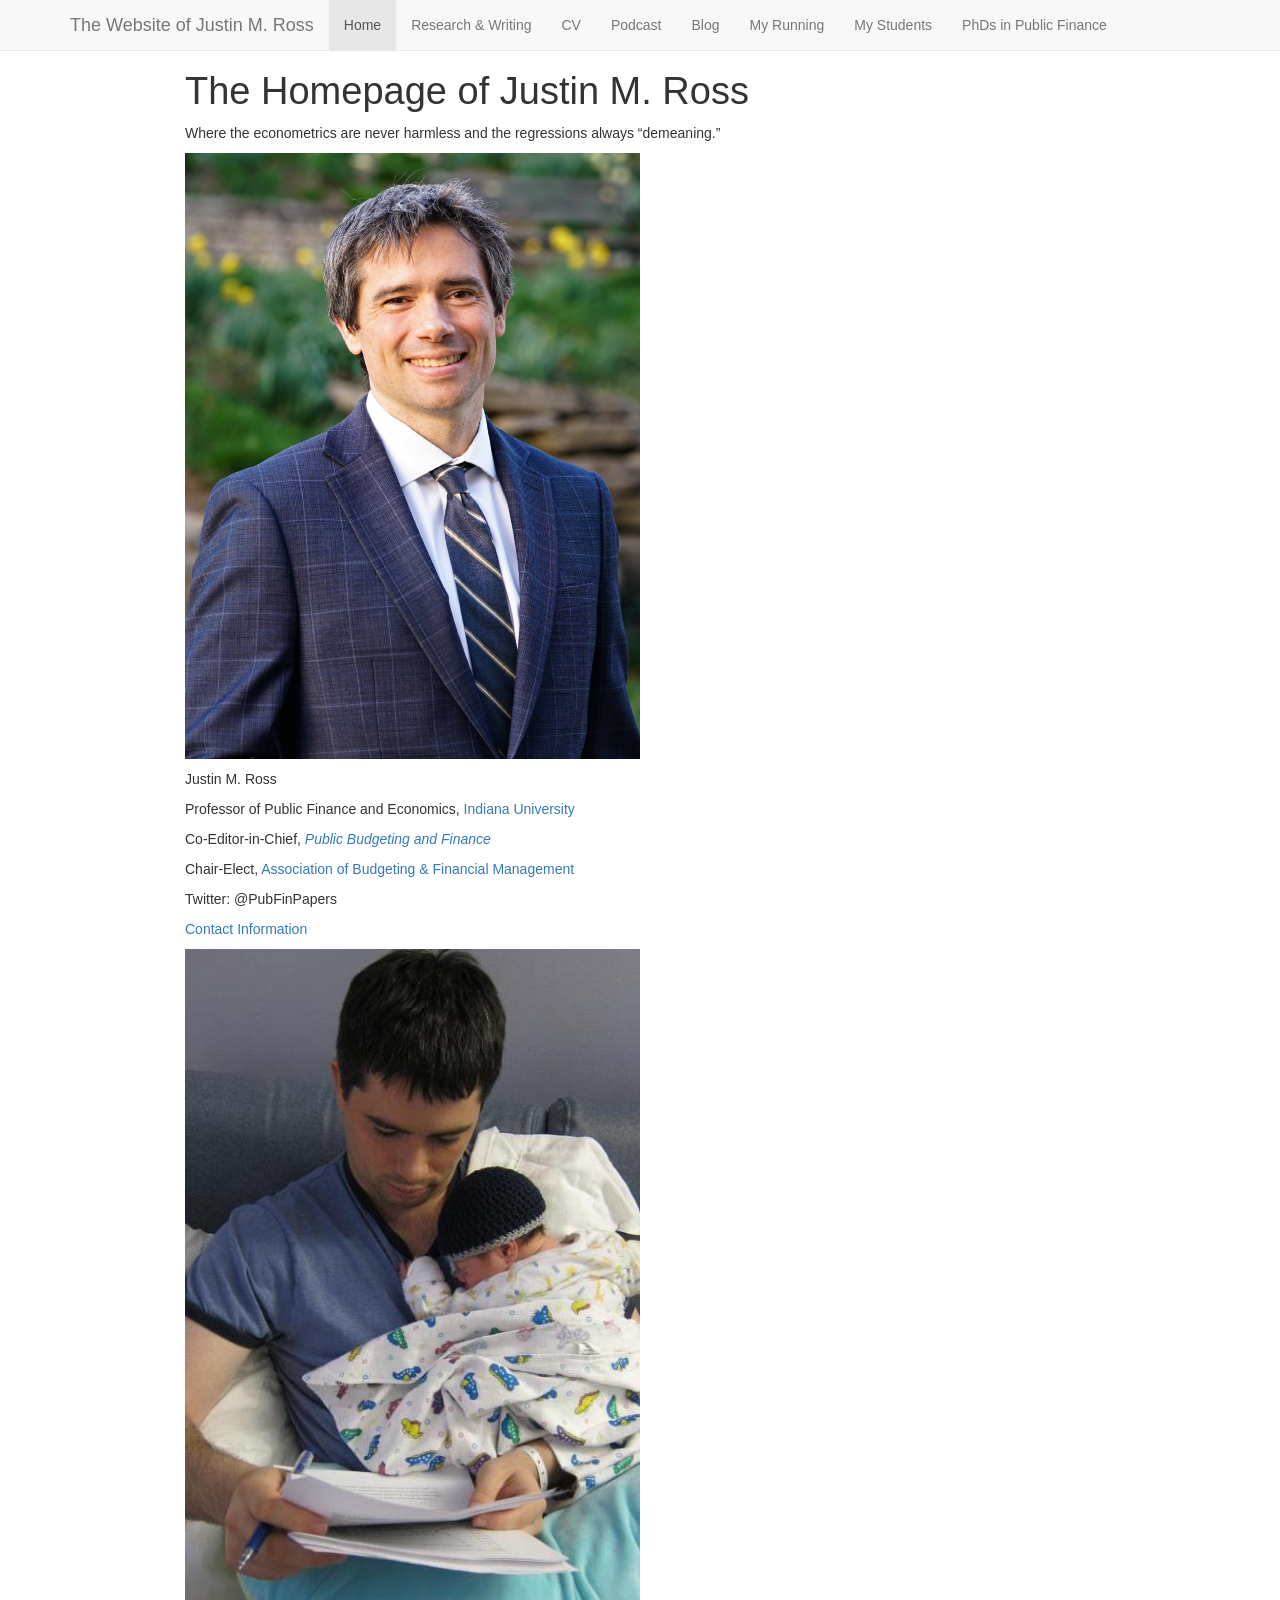
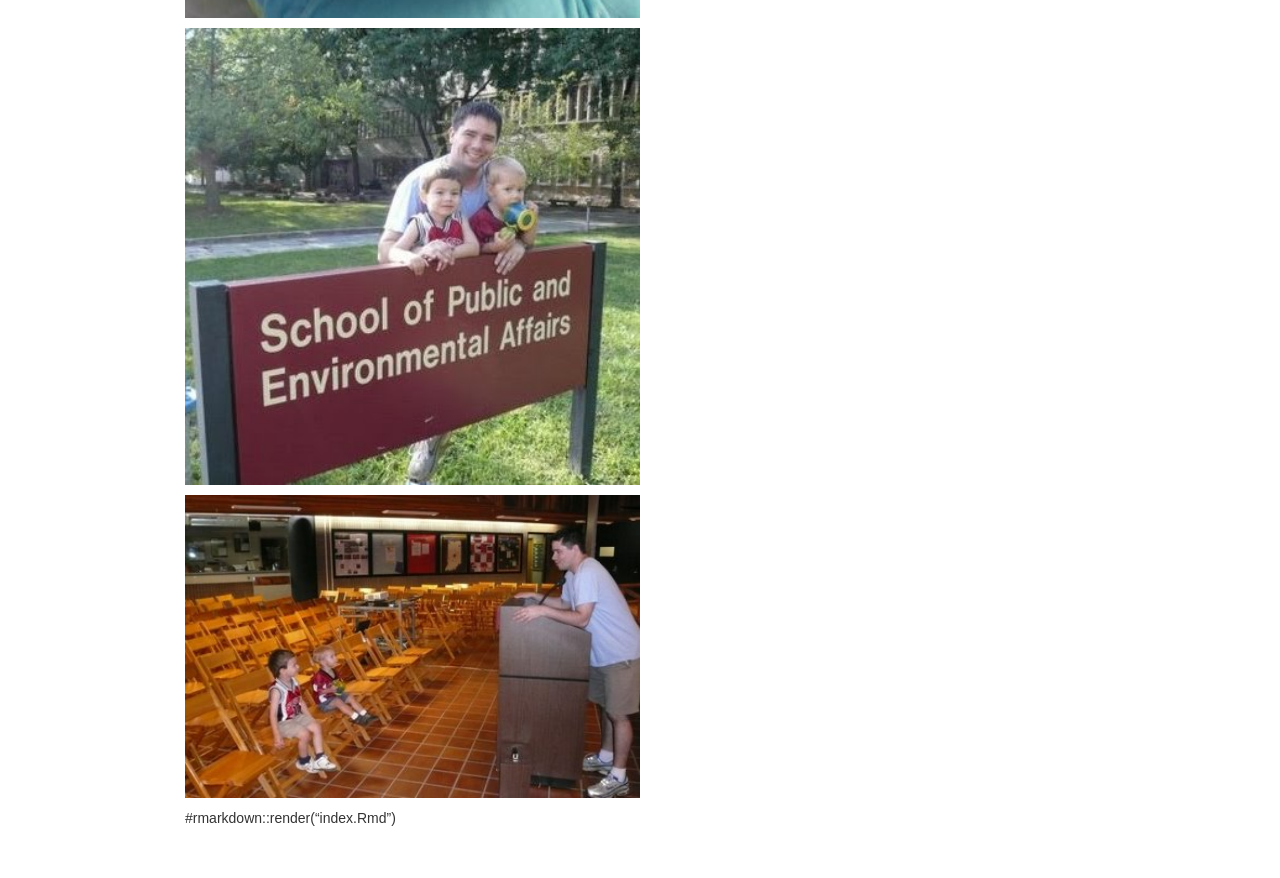
==== commit 83c93983: "updatePFR update July 15 2024 to include PFR publication" ====
--- a/index.html
+++ b/index.html
@@ -502,12 +502,13 @@
 <p>Justin M. Ross</p>
 <p>Professor of Public Finance and Economics, <a href="https://oneill.indiana.edu/index.html">Indiana University</a></p>
 <p>Co-Editor-in-Chief, <a href="https://onlinelibrary.wiley.com/journal/15405850"><em>Public Budgeting and Finance</em></a></p>
-<p>Vice Chair, <a href="https://abfm.org/">Association of Budgeting &amp; Financial Management</a></p>
+<p>Chair-Elect, <a href="https://abfm.org/">Association of Budgeting &amp; Financial Management</a></p>
 <p>Twitter: <span class="citation">@PubFinPapers</span></p>
 <p><a href="https://oneill.indiana.edu/faculty-research/directory/profiles/faculty/full-time/ross-justin.html">Contact Information</a></p>
 <p><img src="[data-uri]" style="width:50%"></p>
 <p><img src="[data-uri]" style="width:50%"></p>
 <p><img src="[data-uri]" style="width:50%"></p>
+<p>#rmarkdown::render(“index.Rmd”)</p>
 
 
 
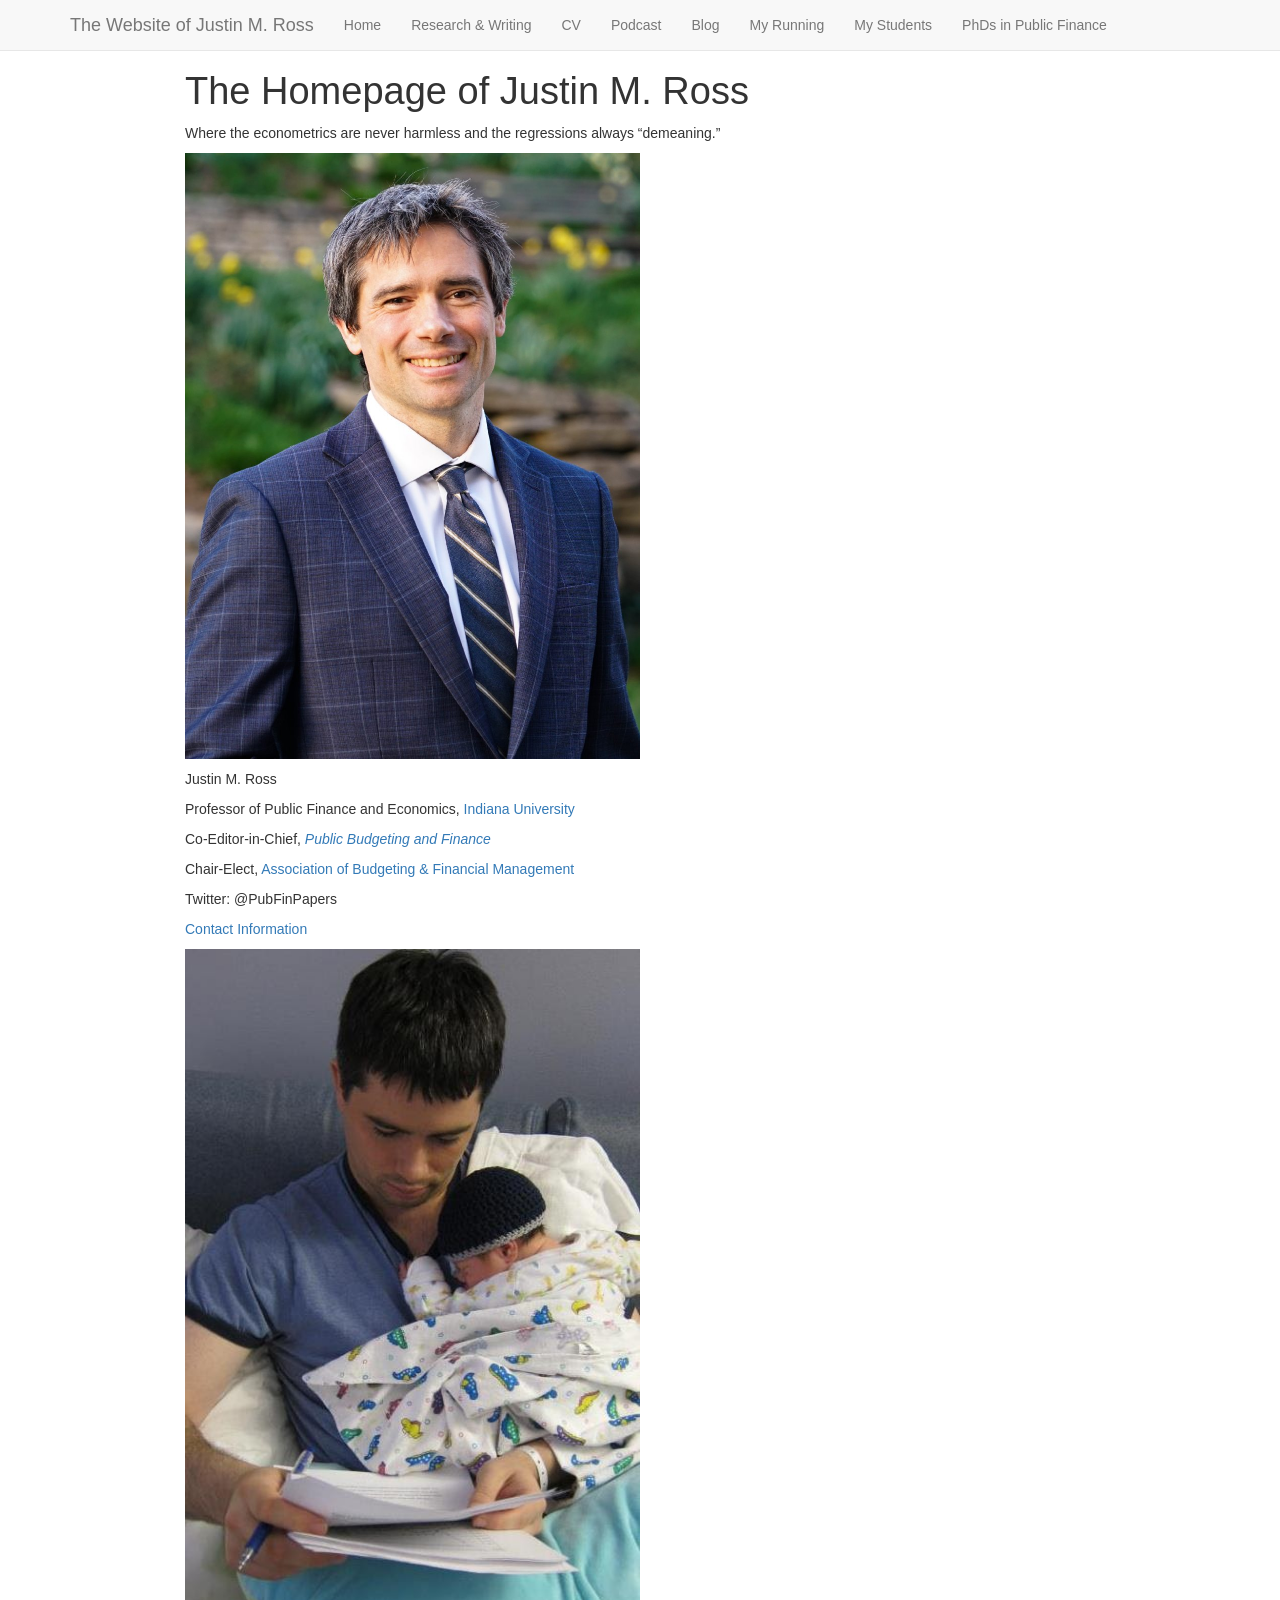
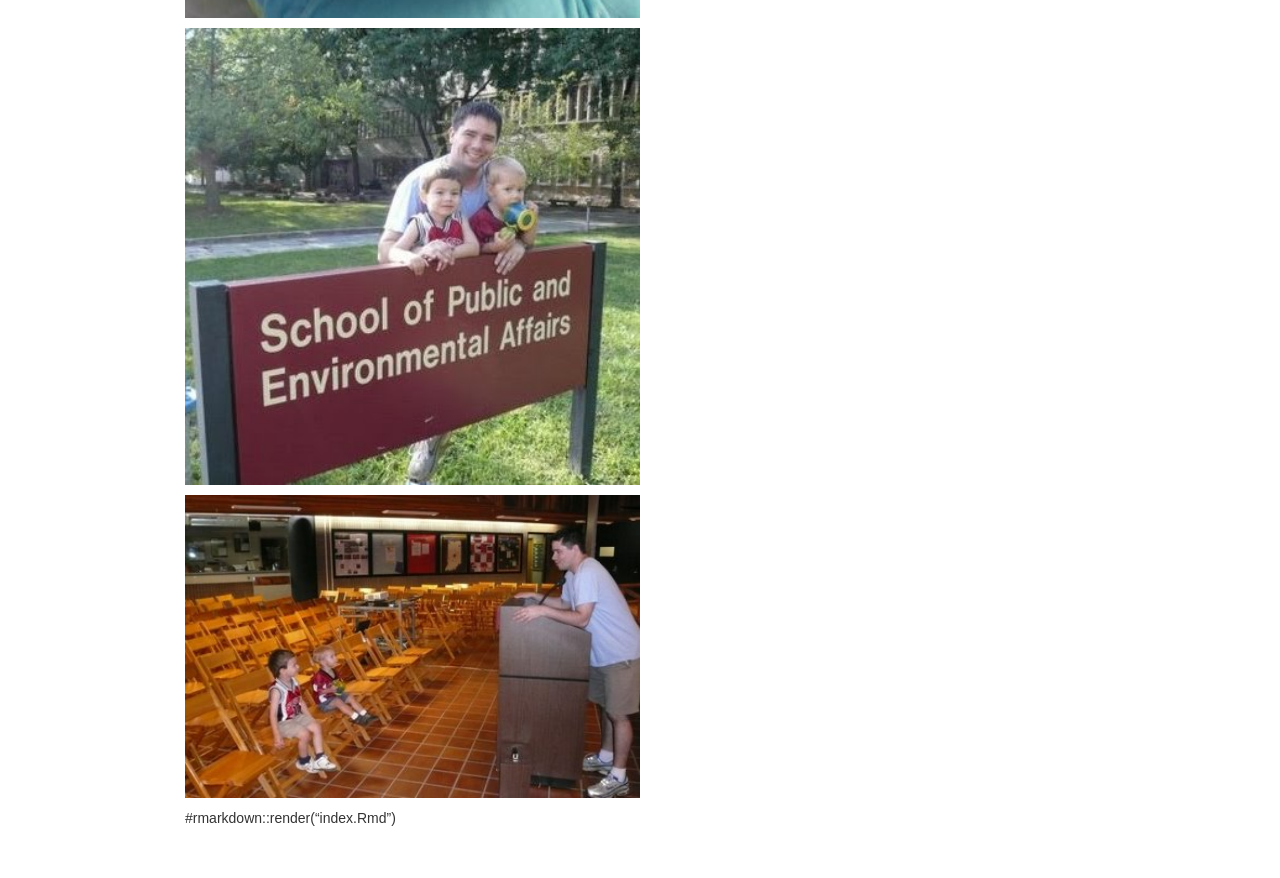
==== commit 0f1286cb: "parpub" ====
--- a/index.html
+++ b/index.html
@@ -13,200 +13,15 @@
 
 <title>The Homepage of Justin M. Ross</title>
 
-<script>/*! jQuery v1.11.3 | (c) 2005, 2015 jQuery Foundation, Inc. | jquery.org/license */
-!function(a,b){"object"==typeof module&&"object"==typeof module.exports?module.exports=a.document?b(a,!0):function(a){if(!a.document)throw new Error("jQuery requires a window with a document");return b(a)}:b(a)}("undefined"!=typeof window?window:this,function(a,b){var c=[],d=c.slice,e=c.concat,f=c.push,g=c.indexOf,h={},i=h.toString,j=h.hasOwnProperty,k={},l="1.11.3",m=function(a,b){return new m.fn.init(a,b)},n=/^[\s\uFEFF\xA0]+|[\s\uFEFF\xA0]+$/g,o=/^-ms-/,p=/-([\da-z])/gi,q=function(a,b){return b.toUpperCase()};m.fn=m.prototype={jquery:l,constructor:m,selector:"",length:0,toArray:function(){return d.call(this)},get:function(a){return null!=a?0>a?this[a+this.length]:this[a]:d.call(this)},pushStack:function(a){var b=m.merge(this.constructor(),a);return b.prevObject=this,b.context=this.context,b},each:function(a,b){return m.each(this,a,b)},map:function(a){return this.pushStack(m.map(this,function(b,c){return a.call(b,c,b)}))},slice:function(){return this.pushStack(d.apply(this,arguments))},first:function(){return this.eq(0)},last:function(){return this.eq(-1)},eq:function(a){var b=this.length,c=+a+(0>a?b:0);return this.pushStack(c>=0&&b>c?[this[c]]:[])},end:function(){return this.prevObject||this.constructor(null)},push:f,sort:c.sort,splice:c.splice},m.extend=m.fn.extend=function(){var a,b,c,d,e,f,g=arguments[0]||{},h=1,i=arguments.length,j=!1;for("boolean"==typeof g&&(j=g,g=arguments[h]||{},h++),"object"==typeof g||m.isFunction(g)||(g={}),h===i&&(g=this,h--);i>h;h++)if(null!=(e=arguments[h]))for(d in e)a=g[d],c=e[d],g!==c&&(j&&c&&(m.isPlainObject(c)||(b=m.isArray(c)))?(b?(b=!1,f=a&&m.isArray(a)?a:[]):f=a&&m.isPlainObject(a)?a:{},g[d]=m.extend(j,f,c)):void 0!==c&&(g[d]=c));return g},m.extend({expando:"jQuery"+(l+Math.random()).replace(/\D/g,""),isReady:!0,error:function(a){throw new Error(a)},noop:function(){},isFunction:function(a){return"function"===m.type(a)},isArray:Array.isArray||function(a){return"array"===m.type(a)},isWindow:function(a){return null!=a&&a==a.window},isNumeric:function(a){return!m.isArray(a)&&a-parseFloat(a)+1>=0},isEmptyObject:function(a){var b;for(b in a)return!1;return!0},isPlainObject:function(a){var b;if(!a||"object"!==m.type(a)||a.nodeType||m.isWindow(a))return!1;try{if(a.constructor&&!j.call(a,"constructor")&&!j.call(a.constructor.prototype,"isPrototypeOf"))return!1}catch(c){return!1}if(k.ownLast)for(b in a)return j.call(a,b);for(b in a);return void 0===b||j.call(a,b)},type:function(a){return null==a?a+"":"object"==typeof a||"function"==typeof a?h[i.call(a)]||"object":typeof a},globalEval:function(b){b&&m.trim(b)&&(a.execScript||function(b){a.eval.call(a,b)})(b)},camelCase:function(a){return a.replace(o,"ms-").replace(p,q)},nodeName:function(a,b){return a.nodeName&&a.nodeName.toLowerCase()===b.toLowerCase()},each:function(a,b,c){var d,e=0,f=a.length,g=r(a);if(c){if(g){for(;f>e;e++)if(d=b.apply(a[e],c),d===!1)break}else for(e in a)if(d=b.apply(a[e],c),d===!1)break}else if(g){for(;f>e;e++)if(d=b.call(a[e],e,a[e]),d===!1)break}else for(e in a)if(d=b.call(a[e],e,a[e]),d===!1)break;return a},trim:function(a){return null==a?"":(a+"").replace(n,"")},makeArray:function(a,b){var c=b||[];return null!=a&&(r(Object(a))?m.merge(c,"string"==typeof a?[a]:a):f.call(c,a)),c},inArray:function(a,b,c){var d;if(b){if(g)return g.call(b,a,c);for(d=b.length,c=c?0>c?Math.max(0,d+c):c:0;d>c;c++)if(c in b&&b[c]===a)return c}return-1},merge:function(a,b){var c=+b.length,d=0,e=a.length;while(c>d)a[e++]=b[d++];if(c!==c)while(void 0!==b[d])a[e++]=b[d++];return a.length=e,a},grep:function(a,b,c){for(var d,e=[],f=0,g=a.length,h=!c;g>f;f++)d=!b(a[f],f),d!==h&&e.push(a[f]);return e},map:function(a,b,c){var d,f=0,g=a.length,h=r(a),i=[];if(h)for(;g>f;f++)d=b(a[f],f,c),null!=d&&i.push(d);else for(f in a)d=b(a[f],f,c),null!=d&&i.push(d);return e.apply([],i)},guid:1,proxy:function(a,b){var c,e,f;return"string"==typeof b&&(f=a[b],b=a,a=f),m.isFunction(a)?(c=d.call(arguments,2),e=function(){return a.apply(b||this,c.concat(d.call(arguments)))},e.guid=a.guid=a.guid||m.guid++,e):void 0},now:function(){return+new Date},support:k}),m.each("Boolean Number String Function Array Date RegExp Object Error".split(" "),function(a,b){h["[object "+b+"]"]=b.toLowerCase()});function r(a){var b="length"in a&&a.length,c=m.type(a);return"function"===c||m.isWindow(a)?!1:1===a.nodeType&&b?!0:"array"===c||0===b||"number"==typeof b&&b>0&&b-1 in a}var s=function(a){var b,c,d,e,f,g,h,i,j,k,l,m,n,o,p,q,r,s,t,u="sizzle"+1*new Date,v=a.document,w=0,x=0,y=ha(),z=ha(),A=ha(),B=function(a,b){return a===b&&(l=!0),0},C=1<<31,D={}.hasOwnProperty,E=[],F=E.pop,G=E.push,H=E.push,I=E.slice,J=function(a,b){for(var c=0,d=a.length;d>c;c++)if(a[c]===b)return c;return-1},K="checked|selected|async|autofocus|autoplay|controls|defer|disabled|hidden|ismap|loop|multiple|open|readonly|required|scoped",L="[\\x20\\t\\r\\n\\f]",M="(?:\\\\.|[\\w-]|[^\\x00-\\xa0])+",N=M.replace("w","w#"),O="\\["+L+"*("+M+")(?:"+L+"*([*^$|!~]?=)"+L+"*(?:'((?:\\\\.|[^\\\\'])*)'|\"((?:\\\\.|[^\\\\\"])*)\"|("+N+"))|)"+L+"*\\]",P=":("+M+")(?:\\((('((?:\\\\.|[^\\\\'])*)'|\"((?:\\\\.|[^\\\\\"])*)\")|((?:\\\\.|[^\\\\()[\\]]|"+O+")*)|.*)\\)|)",Q=new RegExp(L+"+","g"),R=new RegExp("^"+L+"+|((?:^|[^\\\\])(?:\\\\.)*)"+L+"+$","g"),S=new RegExp("^"+L+"*,"+L+"*"),T=new RegExp("^"+L+"*([>+~]|"+L+")"+L+"*"),U=new RegExp("="+L+"*([^\\]'\"]*?)"+L+"*\\]","g"),V=new RegExp(P),W=new RegExp("^"+N+"$"),X={ID:new RegExp("^#("+M+")"),CLASS:new RegExp("^\\.("+M+")"),TAG:new RegExp("^("+M.replace("w","w*")+")"),ATTR:new RegExp("^"+O),PSEUDO:new RegExp("^"+P),CHILD:new RegExp("^:(only|first|last|nth|nth-last)-(child|of-type)(?:\\("+L+"*(even|odd|(([+-]|)(\\d*)n|)"+L+"*(?:([+-]|)"+L+"*(\\d+)|))"+L+"*\\)|)","i"),bool:new RegExp("^(?:"+K+")$","i"),needsContext:new RegExp("^"+L+"*[>+~]|:(even|odd|eq|gt|lt|nth|first|last)(?:\\("+L+"*((?:-\\d)?\\d*)"+L+"*\\)|)(?=[^-]|$)","i")},Y=/^(?:input|select|textarea|button)$/i,Z=/^h\d$/i,$=/^[^{]+\{\s*\[native \w/,_=/^(?:#([\w-]+)|(\w+)|\.([\w-]+))$/,aa=/[+~]/,ba=/'|\\/g,ca=new RegExp("\\\\([\\da-f]{1,6}"+L+"?|("+L+")|.)","ig"),da=function(a,b,c){var d="0x"+b-65536;return d!==d||c?b:0>d?String.fromCharCode(d+65536):String.fromCharCode(d>>10|55296,1023&d|56320)},ea=function(){m()};try{H.apply(E=I.call(v.childNodes),v.childNodes),E[v.childNodes.length].nodeType}catch(fa){H={apply:E.length?function(a,b){G.apply(a,I.call(b))}:function(a,b){var c=a.length,d=0;while(a[c++]=b[d++]);a.length=c-1}}}function ga(a,b,d,e){var f,h,j,k,l,o,r,s,w,x;if((b?b.ownerDocument||b:v)!==n&&m(b),b=b||n,d=d||[],k=b.nodeType,"string"!=typeof a||!a||1!==k&&9!==k&&11!==k)return d;if(!e&&p){if(11!==k&&(f=_.exec(a)))if(j=f[1]){if(9===k){if(h=b.getElementById(j),!h||!h.parentNode)return d;if(h.id===j)return d.push(h),d}else if(b.ownerDocument&&(h=b.ownerDocument.getElementById(j))&&t(b,h)&&h.id===j)return d.push(h),d}else{if(f[2])return H.apply(d,b.getElementsByTagName(a)),d;if((j=f[3])&&c.getElementsByClassName)return H.apply(d,b.getElementsByClassName(j)),d}if(c.qsa&&(!q||!q.test(a))){if(s=r=u,w=b,x=1!==k&&a,1===k&&"object"!==b.nodeName.toLowerCase()){o=g(a),(r=b.getAttribute("id"))?s=r.replace(ba,"\\$&"):b.setAttribute("id",s),s="[id='"+s+"'] ",l=o.length;while(l--)o[l]=s+ra(o[l]);w=aa.test(a)&&pa(b.parentNode)||b,x=o.join(",")}if(x)try{return H.apply(d,w.querySelectorAll(x)),d}catch(y){}finally{r||b.removeAttribute("id")}}}return i(a.replace(R,"$1"),b,d,e)}function ha(){var a=[];function b(c,e){return a.push(c+" ")>d.cacheLength&&delete b[a.shift()],b[c+" "]=e}return b}function ia(a){return a[u]=!0,a}function ja(a){var b=n.createElement("div");try{return!!a(b)}catch(c){return!1}finally{b.parentNode&&b.parentNode.removeChild(b),b=null}}function ka(a,b){var c=a.split("|"),e=a.length;while(e--)d.attrHandle[c[e]]=b}function la(a,b){var c=b&&a,d=c&&1===a.nodeType&&1===b.nodeType&&(~b.sourceIndex||C)-(~a.sourceIndex||C);if(d)return d;if(c)while(c=c.nextSibling)if(c===b)return-1;return a?1:-1}function ma(a){return function(b){var c=b.nodeName.toLowerCase();return"input"===c&&b.type===a}}function na(a){return function(b){var c=b.nodeName.toLowerCase();return("input"===c||"button"===c)&&b.type===a}}function oa(a){return ia(function(b){return b=+b,ia(function(c,d){var e,f=a([],c.length,b),g=f.length;while(g--)c[e=f[g]]&&(c[e]=!(d[e]=c[e]))})})}function pa(a){return a&&"undefined"!=typeof a.getElementsByTagName&&a}c=ga.support={},f=ga.isXML=function(a){var b=a&&(a.ownerDocument||a).documentElement;return b?"HTML"!==b.nodeName:!1},m=ga.setDocument=function(a){var b,e,g=a?a.ownerDocument||a:v;return g!==n&&9===g.nodeType&&g.documentElement?(n=g,o=g.documentElement,e=g.defaultView,e&&e!==e.top&&(e.addEventListener?e.addEventListener("unload",ea,!1):e.attachEvent&&e.attachEvent("onunload",ea)),p=!f(g),c.attributes=ja(function(a){return a.className="i",!a.getAttribute("className")}),c.getElementsByTagName=ja(function(a){return a.appendChild(g.createComment("")),!a.getElementsByTagName("*").length}),c.getElementsByClassName=$.test(g.getElementsByClassName),c.getById=ja(function(a){return o.appendChild(a).id=u,!g.getElementsByName||!g.getElementsByName(u).length}),c.getById?(d.find.ID=function(a,b){if("undefined"!=typeof b.getElementById&&p){var c=b.getElementById(a);return c&&c.parentNode?[c]:[]}},d.filter.ID=function(a){var b=a.replace(ca,da);return function(a){return a.getAttribute("id")===b}}):(delete d.find.ID,d.filter.ID=function(a){var b=a.replace(ca,da);return function(a){var c="undefined"!=typeof a.getAttributeNode&&a.getAttributeNode("id");return c&&c.value===b}}),d.find.TAG=c.getElementsByTagName?function(a,b){return"undefined"!=typeof b.getElementsByTagName?b.getElementsByTagName(a):c.qsa?b.querySelectorAll(a):void 0}:function(a,b){var c,d=[],e=0,f=b.getElementsByTagName(a);if("*"===a){while(c=f[e++])1===c.nodeType&&d.push(c);return d}return f},d.find.CLASS=c.getElementsByClassName&&function(a,b){return p?b.getElementsByClassName(a):void 0},r=[],q=[],(c.qsa=$.test(g.querySelectorAll))&&(ja(function(a){o.appendChild(a).innerHTML="<a id='"+u+"'></a><select id='"+u+"-\f]' msallowcapture=''><option selected=''></option></select>",a.querySelectorAll("[msallowcapture^='']").length&&q.push("[*^$]="+L+"*(?:''|\"\")"),a.querySelectorAll("[selected]").length||q.push("\\["+L+"*(?:value|"+K+")"),a.querySelectorAll("[id~="+u+"-]").length||q.push("~="),a.querySelectorAll(":checked").length||q.push(":checked"),a.querySelectorAll("a#"+u+"+*").length||q.push(".#.+[+~]")}),ja(function(a){var b=g.createElement("input");b.setAttribute("type","hidden"),a.appendChild(b).setAttribute("name","D"),a.querySelectorAll("[name=d]").length&&q.push("name"+L+"*[*^$|!~]?="),a.querySelectorAll(":enabled").length||q.push(":enabled",":disabled"),a.querySelectorAll("*,:x"),q.push(",.*:")})),(c.matchesSelector=$.test(s=o.matches||o.webkitMatchesSelector||o.mozMatchesSelector||o.oMatchesSelector||o.msMatchesSelector))&&ja(function(a){c.disconnectedMatch=s.call(a,"div"),s.call(a,"[s!='']:x"),r.push("!=",P)}),q=q.length&&new RegExp(q.join("|")),r=r.length&&new RegExp(r.join("|")),b=$.test(o.compareDocumentPosition),t=b||$.test(o.contains)?function(a,b){var c=9===a.nodeType?a.documentElement:a,d=b&&b.parentNode;return a===d||!(!d||1!==d.nodeType||!(c.contains?c.contains(d):a.compareDocumentPosition&&16&a.compareDocumentPosition(d)))}:function(a,b){if(b)while(b=b.parentNode)if(b===a)return!0;return!1},B=b?function(a,b){if(a===b)return l=!0,0;var d=!a.compareDocumentPosition-!b.compareDocumentPosition;return d?d:(d=(a.ownerDocument||a)===(b.ownerDocument||b)?a.compareDocumentPosition(b):1,1&d||!c.sortDetached&&b.compareDocumentPosition(a)===d?a===g||a.ownerDocument===v&&t(v,a)?-1:b===g||b.ownerDocument===v&&t(v,b)?1:k?J(k,a)-J(k,b):0:4&d?-1:1)}:function(a,b){if(a===b)return l=!0,0;var c,d=0,e=a.parentNode,f=b.parentNode,h=[a],i=[b];if(!e||!f)return a===g?-1:b===g?1:e?-1:f?1:k?J(k,a)-J(k,b):0;if(e===f)return la(a,b);c=a;while(c=c.parentNode)h.unshift(c);c=b;while(c=c.parentNode)i.unshift(c);while(h[d]===i[d])d++;return d?la(h[d],i[d]):h[d]===v?-1:i[d]===v?1:0},g):n},ga.matches=function(a,b){return ga(a,null,null,b)},ga.matchesSelector=function(a,b){if((a.ownerDocument||a)!==n&&m(a),b=b.replace(U,"='$1']"),!(!c.matchesSelector||!p||r&&r.test(b)||q&&q.test(b)))try{var d=s.call(a,b);if(d||c.disconnectedMatch||a.document&&11!==a.document.nodeType)return d}catch(e){}return ga(b,n,null,[a]).length>0},ga.contains=function(a,b){return(a.ownerDocument||a)!==n&&m(a),t(a,b)},ga.attr=function(a,b){(a.ownerDocument||a)!==n&&m(a);var e=d.attrHandle[b.toLowerCase()],f=e&&D.call(d.attrHandle,b.toLowerCase())?e(a,b,!p):void 0;return void 0!==f?f:c.attributes||!p?a.getAttribute(b):(f=a.getAttributeNode(b))&&f.specified?f.value:null},ga.error=function(a){throw new Error("Syntax error, unrecognized expression: "+a)},ga.uniqueSort=function(a){var b,d=[],e=0,f=0;if(l=!c.detectDuplicates,k=!c.sortStable&&a.slice(0),a.sort(B),l){while(b=a[f++])b===a[f]&&(e=d.push(f));while(e--)a.splice(d[e],1)}return k=null,a},e=ga.getText=function(a){var b,c="",d=0,f=a.nodeType;if(f){if(1===f||9===f||11===f){if("string"==typeof a.textContent)return a.textContent;for(a=a.firstChild;a;a=a.nextSibling)c+=e(a)}else if(3===f||4===f)return a.nodeValue}else while(b=a[d++])c+=e(b);return c},d=ga.selectors={cacheLength:50,createPseudo:ia,match:X,attrHandle:{},find:{},relative:{">":{dir:"parentNode",first:!0}," ":{dir:"parentNode"},"+":{dir:"previousSibling",first:!0},"~":{dir:"previousSibling"}},preFilter:{ATTR:function(a){return a[1]=a[1].replace(ca,da),a[3]=(a[3]||a[4]||a[5]||"").replace(ca,da),"~="===a[2]&&(a[3]=" "+a[3]+" "),a.slice(0,4)},CHILD:function(a){return a[1]=a[1].toLowerCase(),"nth"===a[1].slice(0,3)?(a[3]||ga.error(a[0]),a[4]=+(a[4]?a[5]+(a[6]||1):2*("even"===a[3]||"odd"===a[3])),a[5]=+(a[7]+a[8]||"odd"===a[3])):a[3]&&ga.error(a[0]),a},PSEUDO:function(a){var b,c=!a[6]&&a[2];return X.CHILD.test(a[0])?null:(a[3]?a[2]=a[4]||a[5]||"":c&&V.test(c)&&(b=g(c,!0))&&(b=c.indexOf(")",c.length-b)-c.length)&&(a[0]=a[0].slice(0,b),a[2]=c.slice(0,b)),a.slice(0,3))}},filter:{TAG:function(a){var b=a.replace(ca,da).toLowerCase();return"*"===a?function(){return!0}:function(a){return a.nodeName&&a.nodeName.toLowerCase()===b}},CLASS:function(a){var b=y[a+" "];return b||(b=new RegExp("(^|"+L+")"+a+"("+L+"|$)"))&&y(a,function(a){return b.test("string"==typeof a.className&&a.className||"undefined"!=typeof a.getAttribute&&a.getAttribute("class")||"")})},ATTR:function(a,b,c){return function(d){var e=ga.attr(d,a);return null==e?"!="===b:b?(e+="","="===b?e===c:"!="===b?e!==c:"^="===b?c&&0===e.indexOf(c):"*="===b?c&&e.indexOf(c)>-1:"$="===b?c&&e.slice(-c.length)===c:"~="===b?(" "+e.replace(Q," ")+" ").indexOf(c)>-1:"|="===b?e===c||e.slice(0,c.length+1)===c+"-":!1):!0}},CHILD:function(a,b,c,d,e){var f="nth"!==a.slice(0,3),g="last"!==a.slice(-4),h="of-type"===b;return 1===d&&0===e?function(a){return!!a.parentNode}:function(b,c,i){var j,k,l,m,n,o,p=f!==g?"nextSibling":"previousSibling",q=b.parentNode,r=h&&b.nodeName.toLowerCase(),s=!i&&!h;if(q){if(f){while(p){l=b;while(l=l[p])if(h?l.nodeName.toLowerCase()===r:1===l.nodeType)return!1;o=p="only"===a&&!o&&"nextSibling"}return!0}if(o=[g?q.firstChild:q.lastChild],g&&s){k=q[u]||(q[u]={}),j=k[a]||[],n=j[0]===w&&j[1],m=j[0]===w&&j[2],l=n&&q.childNodes[n];while(l=++n&&l&&l[p]||(m=n=0)||o.pop())if(1===l.nodeType&&++m&&l===b){k[a]=[w,n,m];break}}else if(s&&(j=(b[u]||(b[u]={}))[a])&&j[0]===w)m=j[1];else while(l=++n&&l&&l[p]||(m=n=0)||o.pop())if((h?l.nodeName.toLowerCase()===r:1===l.nodeType)&&++m&&(s&&((l[u]||(l[u]={}))[a]=[w,m]),l===b))break;return m-=e,m===d||m%d===0&&m/d>=0}}},PSEUDO:function(a,b){var c,e=d.pseudos[a]||d.setFilters[a.toLowerCase()]||ga.error("unsupported pseudo: "+a);return e[u]?e(b):e.length>1?(c=[a,a,"",b],d.setFilters.hasOwnProperty(a.toLowerCase())?ia(function(a,c){var d,f=e(a,b),g=f.length;while(g--)d=J(a,f[g]),a[d]=!(c[d]=f[g])}):function(a){return e(a,0,c)}):e}},pseudos:{not:ia(function(a){var b=[],c=[],d=h(a.replace(R,"$1"));return d[u]?ia(function(a,b,c,e){var f,g=d(a,null,e,[]),h=a.length;while(h--)(f=g[h])&&(a[h]=!(b[h]=f))}):function(a,e,f){return b[0]=a,d(b,null,f,c),b[0]=null,!c.pop()}}),has:ia(function(a){return function(b){return ga(a,b).length>0}}),contains:ia(function(a){return a=a.replace(ca,da),function(b){return(b.textContent||b.innerText||e(b)).indexOf(a)>-1}}),lang:ia(function(a){return W.test(a||"")||ga.error("unsupported lang: "+a),a=a.replace(ca,da).toLowerCase(),function(b){var c;do if(c=p?b.lang:b.getAttribute("xml:lang")||b.getAttribute("lang"))return c=c.toLowerCase(),c===a||0===c.indexOf(a+"-");while((b=b.parentNode)&&1===b.nodeType);return!1}}),target:function(b){var c=a.location&&a.location.hash;return c&&c.slice(1)===b.id},root:function(a){return a===o},focus:function(a){return a===n.activeElement&&(!n.hasFocus||n.hasFocus())&&!!(a.type||a.href||~a.tabIndex)},enabled:function(a){return a.disabled===!1},disabled:function(a){return a.disabled===!0},checked:function(a){var b=a.nodeName.toLowerCase();return"input"===b&&!!a.checked||"option"===b&&!!a.selected},selected:function(a){return a.parentNode&&a.parentNode.selectedIndex,a.selected===!0},empty:function(a){for(a=a.firstChild;a;a=a.nextSibling)if(a.nodeType<6)return!1;return!0},parent:function(a){return!d.pseudos.empty(a)},header:function(a){return Z.test(a.nodeName)},input:function(a){return Y.test(a.nodeName)},button:function(a){var b=a.nodeName.toLowerCase();return"input"===b&&"button"===a.type||"button"===b},text:function(a){var b;return"input"===a.nodeName.toLowerCase()&&"text"===a.type&&(null==(b=a.getAttribute("type"))||"text"===b.toLowerCase())},first:oa(function(){return[0]}),last:oa(function(a,b){return[b-1]}),eq:oa(function(a,b,c){return[0>c?c+b:c]}),even:oa(function(a,b){for(var c=0;b>c;c+=2)a.push(c);return a}),odd:oa(function(a,b){for(var c=1;b>c;c+=2)a.push(c);return a}),lt:oa(function(a,b,c){for(var d=0>c?c+b:c;--d>=0;)a.push(d);return a}),gt:oa(function(a,b,c){for(var d=0>c?c+b:c;++d<b;)a.push(d);return a})}},d.pseudos.nth=d.pseudos.eq;for(b in{radio:!0,checkbox:!0,file:!0,password:!0,image:!0})d.pseudos[b]=ma(b);for(b in{submit:!0,reset:!0})d.pseudos[b]=na(b);function qa(){}qa.prototype=d.filters=d.pseudos,d.setFilters=new qa,g=ga.tokenize=function(a,b){var c,e,f,g,h,i,j,k=z[a+" "];if(k)return b?0:k.slice(0);h=a,i=[],j=d.preFilter;while(h){(!c||(e=S.exec(h)))&&(e&&(h=h.slice(e[0].length)||h),i.push(f=[])),c=!1,(e=T.exec(h))&&(c=e.shift(),f.push({value:c,type:e[0].replace(R," ")}),h=h.slice(c.length));for(g in d.filter)!(e=X[g].exec(h))||j[g]&&!(e=j[g](e))||(c=e.shift(),f.push({value:c,type:g,matches:e}),h=h.slice(c.length));if(!c)break}return b?h.length:h?ga.error(a):z(a,i).slice(0)};function ra(a){for(var b=0,c=a.length,d="";c>b;b++)d+=a[b].value;return d}function sa(a,b,c){var d=b.dir,e=c&&"parentNode"===d,f=x++;return b.first?function(b,c,f){while(b=b[d])if(1===b.nodeType||e)return a(b,c,f)}:function(b,c,g){var h,i,j=[w,f];if(g){while(b=b[d])if((1===b.nodeType||e)&&a(b,c,g))return!0}else while(b=b[d])if(1===b.nodeType||e){if(i=b[u]||(b[u]={}),(h=i[d])&&h[0]===w&&h[1]===f)return j[2]=h[2];if(i[d]=j,j[2]=a(b,c,g))return!0}}}function ta(a){return a.length>1?function(b,c,d){var e=a.length;while(e--)if(!a[e](b,c,d))return!1;return!0}:a[0]}function ua(a,b,c){for(var d=0,e=b.length;e>d;d++)ga(a,b[d],c);return c}function va(a,b,c,d,e){for(var f,g=[],h=0,i=a.length,j=null!=b;i>h;h++)(f=a[h])&&(!c||c(f,d,e))&&(g.push(f),j&&b.push(h));return g}function wa(a,b,c,d,e,f){return d&&!d[u]&&(d=wa(d)),e&&!e[u]&&(e=wa(e,f)),ia(function(f,g,h,i){var j,k,l,m=[],n=[],o=g.length,p=f||ua(b||"*",h.nodeType?[h]:h,[]),q=!a||!f&&b?p:va(p,m,a,h,i),r=c?e||(f?a:o||d)?[]:g:q;if(c&&c(q,r,h,i),d){j=va(r,n),d(j,[],h,i),k=j.length;while(k--)(l=j[k])&&(r[n[k]]=!(q[n[k]]=l))}if(f){if(e||a){if(e){j=[],k=r.length;while(k--)(l=r[k])&&j.push(q[k]=l);e(null,r=[],j,i)}k=r.length;while(k--)(l=r[k])&&(j=e?J(f,l):m[k])>-1&&(f[j]=!(g[j]=l))}}else r=va(r===g?r.splice(o,r.length):r),e?e(null,g,r,i):H.apply(g,r)})}function xa(a){for(var b,c,e,f=a.length,g=d.relative[a[0].type],h=g||d.relative[" "],i=g?1:0,k=sa(function(a){return a===b},h,!0),l=sa(function(a){return J(b,a)>-1},h,!0),m=[function(a,c,d){var e=!g&&(d||c!==j)||((b=c).nodeType?k(a,c,d):l(a,c,d));return b=null,e}];f>i;i++)if(c=d.relative[a[i].type])m=[sa(ta(m),c)];else{if(c=d.filter[a[i].type].apply(null,a[i].matches),c[u]){for(e=++i;f>e;e++)if(d.relative[a[e].type])break;return wa(i>1&&ta(m),i>1&&ra(a.slice(0,i-1).concat({value:" "===a[i-2].type?"*":""})).replace(R,"$1"),c,e>i&&xa(a.slice(i,e)),f>e&&xa(a=a.slice(e)),f>e&&ra(a))}m.push(c)}return ta(m)}function ya(a,b){var c=b.length>0,e=a.length>0,f=function(f,g,h,i,k){var l,m,o,p=0,q="0",r=f&&[],s=[],t=j,u=f||e&&d.find.TAG("*",k),v=w+=null==t?1:Math.random()||.1,x=u.length;for(k&&(j=g!==n&&g);q!==x&&null!=(l=u[q]);q++){if(e&&l){m=0;while(o=a[m++])if(o(l,g,h)){i.push(l);break}k&&(w=v)}c&&((l=!o&&l)&&p--,f&&r.push(l))}if(p+=q,c&&q!==p){m=0;while(o=b[m++])o(r,s,g,h);if(f){if(p>0)while(q--)r[q]||s[q]||(s[q]=F.call(i));s=va(s)}H.apply(i,s),k&&!f&&s.length>0&&p+b.length>1&&ga.uniqueSort(i)}return k&&(w=v,j=t),r};return c?ia(f):f}return h=ga.compile=function(a,b){var c,d=[],e=[],f=A[a+" "];if(!f){b||(b=g(a)),c=b.length;while(c--)f=xa(b[c]),f[u]?d.push(f):e.push(f);f=A(a,ya(e,d)),f.selector=a}return f},i=ga.select=function(a,b,e,f){var i,j,k,l,m,n="function"==typeof a&&a,o=!f&&g(a=n.selector||a);if(e=e||[],1===o.length){if(j=o[0]=o[0].slice(0),j.length>2&&"ID"===(k=j[0]).type&&c.getById&&9===b.nodeType&&p&&d.relative[j[1].type]){if(b=(d.find.ID(k.matches[0].replace(ca,da),b)||[])[0],!b)return e;n&&(b=b.parentNode),a=a.slice(j.shift().value.length)}i=X.needsContext.test(a)?0:j.length;while(i--){if(k=j[i],d.relative[l=k.type])break;if((m=d.find[l])&&(f=m(k.matches[0].replace(ca,da),aa.test(j[0].type)&&pa(b.parentNode)||b))){if(j.splice(i,1),a=f.length&&ra(j),!a)return H.apply(e,f),e;break}}}return(n||h(a,o))(f,b,!p,e,aa.test(a)&&pa(b.parentNode)||b),e},c.sortStable=u.split("").sort(B).join("")===u,c.detectDuplicates=!!l,m(),c.sortDetached=ja(function(a){return 1&a.compareDocumentPosition(n.createElement("div"))}),ja(function(a){return a.innerHTML="<a href='#'></a>","#"===a.firstChild.getAttribute("href")})||ka("type|href|height|width",function(a,b,c){return c?void 0:a.getAttribute(b,"type"===b.toLowerCase()?1:2)}),c.attributes&&ja(function(a){return a.innerHTML="<input/>",a.firstChild.setAttribute("value",""),""===a.firstChild.getAttribute("value")})||ka("value",function(a,b,c){return c||"input"!==a.nodeName.toLowerCase()?void 0:a.defaultValue}),ja(function(a){return null==a.getAttribute("disabled")})||ka(K,function(a,b,c){var d;return c?void 0:a[b]===!0?b.toLowerCase():(d=a.getAttributeNode(b))&&d.specified?d.value:null}),ga}(a);m.find=s,m.expr=s.selectors,m.expr[":"]=m.expr.pseudos,m.unique=s.uniqueSort,m.text=s.getText,m.isXMLDoc=s.isXML,m.contains=s.contains;var t=m.expr.match.needsContext,u=/^<(\w+)\s*\/?>(?:<\/\1>|)$/,v=/^.[^:#\[\.,]*$/;function w(a,b,c){if(m.isFunction(b))return m.grep(a,function(a,d){return!!b.call(a,d,a)!==c});if(b.nodeType)return m.grep(a,function(a){return a===b!==c});if("string"==typeof b){if(v.test(b))return m.filter(b,a,c);b=m.filter(b,a)}return m.grep(a,function(a){return m.inArray(a,b)>=0!==c})}m.filter=function(a,b,c){var d=b[0];return c&&(a=":not("+a+")"),1===b.length&&1===d.nodeType?m.find.matchesSelector(d,a)?[d]:[]:m.find.matches(a,m.grep(b,function(a){return 1===a.nodeType}))},m.fn.extend({find:function(a){var b,c=[],d=this,e=d.length;if("string"!=typeof a)return this.pushStack(m(a).filter(function(){for(b=0;e>b;b++)if(m.contains(d[b],this))return!0}));for(b=0;e>b;b++)m.find(a,d[b],c);return c=this.pushStack(e>1?m.unique(c):c),c.selector=this.selector?this.selector+" "+a:a,c},filter:function(a){return this.pushStack(w(this,a||[],!1))},not:function(a){return this.pushStack(w(this,a||[],!0))},is:function(a){return!!w(this,"string"==typeof a&&t.test(a)?m(a):a||[],!1).length}});var x,y=a.document,z=/^(?:\s*(<[\w\W]+>)[^>]*|#([\w-]*))$/,A=m.fn.init=function(a,b){var c,d;if(!a)return this;if("string"==typeof a){if(c="<"===a.charAt(0)&&">"===a.charAt(a.length-1)&&a.length>=3?[null,a,null]:z.exec(a),!c||!c[1]&&b)return!b||b.jquery?(b||x).find(a):this.constructor(b).find(a);if(c[1]){if(b=b instanceof m?b[0]:b,m.merge(this,m.parseHTML(c[1],b&&b.nodeType?b.ownerDocument||b:y,!0)),u.test(c[1])&&m.isPlainObject(b))for(c in b)m.isFunction(this[c])?this[c](b[c]):this.attr(c,b[c]);return this}if(d=y.getElementById(c[2]),d&&d.parentNode){if(d.id!==c[2])return x.find(a);this.length=1,this[0]=d}return this.context=y,this.selector=a,this}return a.nodeType?(this.context=this[0]=a,this.length=1,this):m.isFunction(a)?"undefined"!=typeof x.ready?x.ready(a):a(m):(void 0!==a.selector&&(this.selector=a.selector,this.context=a.context),m.makeArray(a,this))};A.prototype=m.fn,x=m(y);var B=/^(?:parents|prev(?:Until|All))/,C={children:!0,contents:!0,next:!0,prev:!0};m.extend({dir:function(a,b,c){var d=[],e=a[b];while(e&&9!==e.nodeType&&(void 0===c||1!==e.nodeType||!m(e).is(c)))1===e.nodeType&&d.push(e),e=e[b];return d},sibling:function(a,b){for(var c=[];a;a=a.nextSibling)1===a.nodeType&&a!==b&&c.push(a);return c}}),m.fn.extend({has:function(a){var b,c=m(a,this),d=c.length;return this.filter(function(){for(b=0;d>b;b++)if(m.contains(this,c[b]))return!0})},closest:function(a,b){for(var c,d=0,e=this.length,f=[],g=t.test(a)||"string"!=typeof a?m(a,b||this.context):0;e>d;d++)for(c=this[d];c&&c!==b;c=c.parentNode)if(c.nodeType<11&&(g?g.index(c)>-1:1===c.nodeType&&m.find.matchesSelector(c,a))){f.push(c);break}return this.pushStack(f.length>1?m.unique(f):f)},index:function(a){return a?"string"==typeof a?m.inArray(this[0],m(a)):m.inArray(a.jquery?a[0]:a,this):this[0]&&this[0].parentNode?this.first().prevAll().length:-1},add:function(a,b){return this.pushStack(m.unique(m.merge(this.get(),m(a,b))))},addBack:function(a){return this.add(null==a?this.prevObject:this.prevObject.filter(a))}});function D(a,b){do a=a[b];while(a&&1!==a.nodeType);return a}m.each({parent:function(a){var b=a.parentNode;return b&&11!==b.nodeType?b:null},parents:function(a){return m.dir(a,"parentNode")},parentsUntil:function(a,b,c){return m.dir(a,"parentNode",c)},next:function(a){return D(a,"nextSibling")},prev:function(a){return D(a,"previousSibling")},nextAll:function(a){return m.dir(a,"nextSibling")},prevAll:function(a){return m.dir(a,"previousSibling")},nextUntil:function(a,b,c){return m.dir(a,"nextSibling",c)},prevUntil:function(a,b,c){return m.dir(a,"previousSibling",c)},siblings:function(a){return m.sibling((a.parentNode||{}).firstChild,a)},children:function(a){return m.sibling(a.firstChild)},contents:function(a){return m.nodeName(a,"iframe")?a.contentDocument||a.contentWindow.document:m.merge([],a.childNodes)}},function(a,b){m.fn[a]=function(c,d){var e=m.map(this,b,c);return"Until"!==a.slice(-5)&&(d=c),d&&"string"==typeof d&&(e=m.filter(d,e)),this.length>1&&(C[a]||(e=m.unique(e)),B.test(a)&&(e=e.reverse())),this.pushStack(e)}});var E=/\S+/g,F={};function G(a){var b=F[a]={};return m.each(a.match(E)||[],function(a,c){b[c]=!0}),b}m.Callbacks=function(a){a="string"==typeof a?F[a]||G(a):m.extend({},a);var b,c,d,e,f,g,h=[],i=!a.once&&[],j=function(l){for(c=a.memory&&l,d=!0,f=g||0,g=0,e=h.length,b=!0;h&&e>f;f++)if(h[f].apply(l[0],l[1])===!1&&a.stopOnFalse){c=!1;break}b=!1,h&&(i?i.length&&j(i.shift()):c?h=[]:k.disable())},k={add:function(){if(h){var d=h.length;!function f(b){m.each(b,function(b,c){var d=m.type(c);"function"===d?a.unique&&k.has(c)||h.push(c):c&&c.length&&"string"!==d&&f(c)})}(arguments),b?e=h.length:c&&(g=d,j(c))}return this},remove:function(){return h&&m.each(arguments,function(a,c){var d;while((d=m.inArray(c,h,d))>-1)h.splice(d,1),b&&(e>=d&&e--,f>=d&&f--)}),this},has:function(a){return a?m.inArray(a,h)>-1:!(!h||!h.length)},empty:function(){return h=[],e=0,this},disable:function(){return h=i=c=void 0,this},disabled:function(){return!h},lock:function(){return i=void 0,c||k.disable(),this},locked:function(){return!i},fireWith:function(a,c){return!h||d&&!i||(c=c||[],c=[a,c.slice?c.slice():c],b?i.push(c):j(c)),this},fire:function(){return k.fireWith(this,arguments),this},fired:function(){return!!d}};return k},m.extend({Deferred:function(a){var b=[["resolve","done",m.Callbacks("once memory"),"resolved"],["reject","fail",m.Callbacks("once memory"),"rejected"],["notify","progress",m.Callbacks("memory")]],c="pending",d={state:function(){return c},always:function(){return e.done(arguments).fail(arguments),this},then:function(){var a=arguments;return m.Deferred(function(c){m.each(b,function(b,f){var g=m.isFunction(a[b])&&a[b];e[f[1]](function(){var a=g&&g.apply(this,arguments);a&&m.isFunction(a.promise)?a.promise().done(c.resolve).fail(c.reject).progress(c.notify):c[f[0]+"With"](this===d?c.promise():this,g?[a]:arguments)})}),a=null}).promise()},promise:function(a){return null!=a?m.extend(a,d):d}},e={};return d.pipe=d.then,m.each(b,function(a,f){var g=f[2],h=f[3];d[f[1]]=g.add,h&&g.add(function(){c=h},b[1^a][2].disable,b[2][2].lock),e[f[0]]=function(){return e[f[0]+"With"](this===e?d:this,arguments),this},e[f[0]+"With"]=g.fireWith}),d.promise(e),a&&a.call(e,e),e},when:function(a){var b=0,c=d.call(arguments),e=c.length,f=1!==e||a&&m.isFunction(a.promise)?e:0,g=1===f?a:m.Deferred(),h=function(a,b,c){return function(e){b[a]=this,c[a]=arguments.length>1?d.call(arguments):e,c===i?g.notifyWith(b,c):--f||g.resolveWith(b,c)}},i,j,k;if(e>1)for(i=new Array(e),j=new Array(e),k=new Array(e);e>b;b++)c[b]&&m.isFunction(c[b].promise)?c[b].promise().done(h(b,k,c)).fail(g.reject).progress(h(b,j,i)):--f;return f||g.resolveWith(k,c),g.promise()}});var H;m.fn.ready=function(a){return m.ready.promise().done(a),this},m.extend({isReady:!1,readyWait:1,holdReady:function(a){a?m.readyWait++:m.ready(!0)},ready:function(a){if(a===!0?!--m.readyWait:!m.isReady){if(!y.body)return setTimeout(m.ready);m.isReady=!0,a!==!0&&--m.readyWait>0||(H.resolveWith(y,[m]),m.fn.triggerHandler&&(m(y).triggerHandler("ready"),m(y).off("ready")))}}});function I(){y.addEventListener?(y.removeEventListener("DOMContentLoaded",J,!1),a.removeEventListener("load",J,!1)):(y.detachEvent("onreadystatechange",J),a.detachEvent("onload",J))}function J(){(y.addEventListener||"load"===event.type||"complete"===y.readyState)&&(I(),m.ready())}m.ready.promise=function(b){if(!H)if(H=m.Deferred(),"complete"===y.readyState)setTimeout(m.ready);else if(y.addEventListener)y.addEventListener("DOMContentLoaded",J,!1),a.addEventListener("load",J,!1);else{y.attachEvent("onreadystatechange",J),a.attachEvent("onload",J);var c=!1;try{c=null==a.frameElement&&y.documentElement}catch(d){}c&&c.doScroll&&!function e(){if(!m.isReady){try{c.doScroll("left")}catch(a){return setTimeout(e,50)}I(),m.ready()}}()}return H.promise(b)};var K="undefined",L;for(L in m(k))break;k.ownLast="0"!==L,k.inlineBlockNeedsLayout=!1,m(function(){var a,b,c,d;c=y.getElementsByTagName("body")[0],c&&c.style&&(b=y.createElement("div"),d=y.createElement("div"),d.style.cssText="position:absolute;border:0;width:0;height:0;top:0;left:-9999px",c.appendChild(d).appendChild(b),typeof b.style.zoom!==K&&(b.style.cssText="display:inline;margin:0;border:0;padding:1px;width:1px;zoom:1",k.inlineBlockNeedsLayout=a=3===b.offsetWidth,a&&(c.style.zoom=1)),c.removeChild(d))}),function(){var a=y.createElement("div");if(null==k.deleteExpando){k.deleteExpando=!0;try{delete a.test}catch(b){k.deleteExpando=!1}}a=null}(),m.acceptData=function(a){var b=m.noData[(a.nodeName+" ").toLowerCase()],c=+a.nodeType||1;return 1!==c&&9!==c?!1:!b||b!==!0&&a.getAttribute("classid")===b};var M=/^(?:\{[\w\W]*\}|\[[\w\W]*\])$/,N=/([A-Z])/g;function O(a,b,c){if(void 0===c&&1===a.nodeType){var d="data-"+b.replace(N,"-$1").toLowerCase();if(c=a.getAttribute(d),"string"==typeof c){try{c="true"===c?!0:"false"===c?!1:"null"===c?null:+c+""===c?+c:M.test(c)?m.parseJSON(c):c}catch(e){}m.data(a,b,c)}else c=void 0}return c}function P(a){var b;for(b in a)if(("data"!==b||!m.isEmptyObject(a[b]))&&"toJSON"!==b)return!1;
-
-return!0}function Q(a,b,d,e){if(m.acceptData(a)){var f,g,h=m.expando,i=a.nodeType,j=i?m.cache:a,k=i?a[h]:a[h]&&h;if(k&&j[k]&&(e||j[k].data)||void 0!==d||"string"!=typeof b)return k||(k=i?a[h]=c.pop()||m.guid++:h),j[k]||(j[k]=i?{}:{toJSON:m.noop}),("object"==typeof b||"function"==typeof b)&&(e?j[k]=m.extend(j[k],b):j[k].data=m.extend(j[k].data,b)),g=j[k],e||(g.data||(g.data={}),g=g.data),void 0!==d&&(g[m.camelCase(b)]=d),"string"==typeof b?(f=g[b],null==f&&(f=g[m.camelCase(b)])):f=g,f}}function R(a,b,c){if(m.acceptData(a)){var d,e,f=a.nodeType,g=f?m.cache:a,h=f?a[m.expando]:m.expando;if(g[h]){if(b&&(d=c?g[h]:g[h].data)){m.isArray(b)?b=b.concat(m.map(b,m.camelCase)):b in d?b=[b]:(b=m.camelCase(b),b=b in d?[b]:b.split(" ")),e=b.length;while(e--)delete d[b[e]];if(c?!P(d):!m.isEmptyObject(d))return}(c||(delete g[h].data,P(g[h])))&&(f?m.cleanData([a],!0):k.deleteExpando||g!=g.window?delete g[h]:g[h]=null)}}}m.extend({cache:{},noData:{"applet ":!0,"embed ":!0,"object ":"clsid:D27CDB6E-AE6D-11cf-96B8-444553540000"},hasData:function(a){return a=a.nodeType?m.cache[a[m.expando]]:a[m.expando],!!a&&!P(a)},data:function(a,b,c){return Q(a,b,c)},removeData:function(a,b){return R(a,b)},_data:function(a,b,c){return Q(a,b,c,!0)},_removeData:function(a,b){return R(a,b,!0)}}),m.fn.extend({data:function(a,b){var c,d,e,f=this[0],g=f&&f.attributes;if(void 0===a){if(this.length&&(e=m.data(f),1===f.nodeType&&!m._data(f,"parsedAttrs"))){c=g.length;while(c--)g[c]&&(d=g[c].name,0===d.indexOf("data-")&&(d=m.camelCase(d.slice(5)),O(f,d,e[d])));m._data(f,"parsedAttrs",!0)}return e}return"object"==typeof a?this.each(function(){m.data(this,a)}):arguments.length>1?this.each(function(){m.data(this,a,b)}):f?O(f,a,m.data(f,a)):void 0},removeData:function(a){return this.each(function(){m.removeData(this,a)})}}),m.extend({queue:function(a,b,c){var d;return a?(b=(b||"fx")+"queue",d=m._data(a,b),c&&(!d||m.isArray(c)?d=m._data(a,b,m.makeArray(c)):d.push(c)),d||[]):void 0},dequeue:function(a,b){b=b||"fx";var c=m.queue(a,b),d=c.length,e=c.shift(),f=m._queueHooks(a,b),g=function(){m.dequeue(a,b)};"inprogress"===e&&(e=c.shift(),d--),e&&("fx"===b&&c.unshift("inprogress"),delete f.stop,e.call(a,g,f)),!d&&f&&f.empty.fire()},_queueHooks:function(a,b){var c=b+"queueHooks";return m._data(a,c)||m._data(a,c,{empty:m.Callbacks("once memory").add(function(){m._removeData(a,b+"queue"),m._removeData(a,c)})})}}),m.fn.extend({queue:function(a,b){var c=2;return"string"!=typeof a&&(b=a,a="fx",c--),arguments.length<c?m.queue(this[0],a):void 0===b?this:this.each(function(){var c=m.queue(this,a,b);m._queueHooks(this,a),"fx"===a&&"inprogress"!==c[0]&&m.dequeue(this,a)})},dequeue:function(a){return this.each(function(){m.dequeue(this,a)})},clearQueue:function(a){return this.queue(a||"fx",[])},promise:function(a,b){var c,d=1,e=m.Deferred(),f=this,g=this.length,h=function(){--d||e.resolveWith(f,[f])};"string"!=typeof a&&(b=a,a=void 0),a=a||"fx";while(g--)c=m._data(f[g],a+"queueHooks"),c&&c.empty&&(d++,c.empty.add(h));return h(),e.promise(b)}});var S=/[+-]?(?:\d*\.|)\d+(?:[eE][+-]?\d+|)/.source,T=["Top","Right","Bottom","Left"],U=function(a,b){return a=b||a,"none"===m.css(a,"display")||!m.contains(a.ownerDocument,a)},V=m.access=function(a,b,c,d,e,f,g){var h=0,i=a.length,j=null==c;if("object"===m.type(c)){e=!0;for(h in c)m.access(a,b,h,c[h],!0,f,g)}else if(void 0!==d&&(e=!0,m.isFunction(d)||(g=!0),j&&(g?(b.call(a,d),b=null):(j=b,b=function(a,b,c){return j.call(m(a),c)})),b))for(;i>h;h++)b(a[h],c,g?d:d.call(a[h],h,b(a[h],c)));return e?a:j?b.call(a):i?b(a[0],c):f},W=/^(?:checkbox|radio)$/i;!function(){var a=y.createElement("input"),b=y.createElement("div"),c=y.createDocumentFragment();if(b.innerHTML="  <link/><table></table><a href='/a'>a</a><input type='checkbox'/>",k.leadingWhitespace=3===b.firstChild.nodeType,k.tbody=!b.getElementsByTagName("tbody").length,k.htmlSerialize=!!b.getElementsByTagName("link").length,k.html5Clone="<:nav></:nav>"!==y.createElement("nav").cloneNode(!0).outerHTML,a.type="checkbox",a.checked=!0,c.appendChild(a),k.appendChecked=a.checked,b.innerHTML="<textarea>x</textarea>",k.noCloneChecked=!!b.cloneNode(!0).lastChild.defaultValue,c.appendChild(b),b.innerHTML="<input type='radio' checked='checked' name='t'/>",k.checkClone=b.cloneNode(!0).cloneNode(!0).lastChild.checked,k.noCloneEvent=!0,b.attachEvent&&(b.attachEvent("onclick",function(){k.noCloneEvent=!1}),b.cloneNode(!0).click()),null==k.deleteExpando){k.deleteExpando=!0;try{delete b.test}catch(d){k.deleteExpando=!1}}}(),function(){var b,c,d=y.createElement("div");for(b in{submit:!0,change:!0,focusin:!0})c="on"+b,(k[b+"Bubbles"]=c in a)||(d.setAttribute(c,"t"),k[b+"Bubbles"]=d.attributes[c].expando===!1);d=null}();var X=/^(?:input|select|textarea)$/i,Y=/^key/,Z=/^(?:mouse|pointer|contextmenu)|click/,$=/^(?:focusinfocus|focusoutblur)$/,_=/^([^.]*)(?:\.(.+)|)$/;function aa(){return!0}function ba(){return!1}function ca(){try{return y.activeElement}catch(a){}}m.event={global:{},add:function(a,b,c,d,e){var f,g,h,i,j,k,l,n,o,p,q,r=m._data(a);if(r){c.handler&&(i=c,c=i.handler,e=i.selector),c.guid||(c.guid=m.guid++),(g=r.events)||(g=r.events={}),(k=r.handle)||(k=r.handle=function(a){return typeof m===K||a&&m.event.triggered===a.type?void 0:m.event.dispatch.apply(k.elem,arguments)},k.elem=a),b=(b||"").match(E)||[""],h=b.length;while(h--)f=_.exec(b[h])||[],o=q=f[1],p=(f[2]||"").split(".").sort(),o&&(j=m.event.special[o]||{},o=(e?j.delegateType:j.bindType)||o,j=m.event.special[o]||{},l=m.extend({type:o,origType:q,data:d,handler:c,guid:c.guid,selector:e,needsContext:e&&m.expr.match.needsContext.test(e),namespace:p.join(".")},i),(n=g[o])||(n=g[o]=[],n.delegateCount=0,j.setup&&j.setup.call(a,d,p,k)!==!1||(a.addEventListener?a.addEventListener(o,k,!1):a.attachEvent&&a.attachEvent("on"+o,k))),j.add&&(j.add.call(a,l),l.handler.guid||(l.handler.guid=c.guid)),e?n.splice(n.delegateCount++,0,l):n.push(l),m.event.global[o]=!0);a=null}},remove:function(a,b,c,d,e){var f,g,h,i,j,k,l,n,o,p,q,r=m.hasData(a)&&m._data(a);if(r&&(k=r.events)){b=(b||"").match(E)||[""],j=b.length;while(j--)if(h=_.exec(b[j])||[],o=q=h[1],p=(h[2]||"").split(".").sort(),o){l=m.event.special[o]||{},o=(d?l.delegateType:l.bindType)||o,n=k[o]||[],h=h[2]&&new RegExp("(^|\\.)"+p.join("\\.(?:.*\\.|)")+"(\\.|$)"),i=f=n.length;while(f--)g=n[f],!e&&q!==g.origType||c&&c.guid!==g.guid||h&&!h.test(g.namespace)||d&&d!==g.selector&&("**"!==d||!g.selector)||(n.splice(f,1),g.selector&&n.delegateCount--,l.remove&&l.remove.call(a,g));i&&!n.length&&(l.teardown&&l.teardown.call(a,p,r.handle)!==!1||m.removeEvent(a,o,r.handle),delete k[o])}else for(o in k)m.event.remove(a,o+b[j],c,d,!0);m.isEmptyObject(k)&&(delete r.handle,m._removeData(a,"events"))}},trigger:function(b,c,d,e){var f,g,h,i,k,l,n,o=[d||y],p=j.call(b,"type")?b.type:b,q=j.call(b,"namespace")?b.namespace.split("."):[];if(h=l=d=d||y,3!==d.nodeType&&8!==d.nodeType&&!$.test(p+m.event.triggered)&&(p.indexOf(".")>=0&&(q=p.split("."),p=q.shift(),q.sort()),g=p.indexOf(":")<0&&"on"+p,b=b[m.expando]?b:new m.Event(p,"object"==typeof b&&b),b.isTrigger=e?2:3,b.namespace=q.join("."),b.namespace_re=b.namespace?new RegExp("(^|\\.)"+q.join("\\.(?:.*\\.|)")+"(\\.|$)"):null,b.result=void 0,b.target||(b.target=d),c=null==c?[b]:m.makeArray(c,[b]),k=m.event.special[p]||{},e||!k.trigger||k.trigger.apply(d,c)!==!1)){if(!e&&!k.noBubble&&!m.isWindow(d)){for(i=k.delegateType||p,$.test(i+p)||(h=h.parentNode);h;h=h.parentNode)o.push(h),l=h;l===(d.ownerDocument||y)&&o.push(l.defaultView||l.parentWindow||a)}n=0;while((h=o[n++])&&!b.isPropagationStopped())b.type=n>1?i:k.bindType||p,f=(m._data(h,"events")||{})[b.type]&&m._data(h,"handle"),f&&f.apply(h,c),f=g&&h[g],f&&f.apply&&m.acceptData(h)&&(b.result=f.apply(h,c),b.result===!1&&b.preventDefault());if(b.type=p,!e&&!b.isDefaultPrevented()&&(!k._default||k._default.apply(o.pop(),c)===!1)&&m.acceptData(d)&&g&&d[p]&&!m.isWindow(d)){l=d[g],l&&(d[g]=null),m.event.triggered=p;try{d[p]()}catch(r){}m.event.triggered=void 0,l&&(d[g]=l)}return b.result}},dispatch:function(a){a=m.event.fix(a);var b,c,e,f,g,h=[],i=d.call(arguments),j=(m._data(this,"events")||{})[a.type]||[],k=m.event.special[a.type]||{};if(i[0]=a,a.delegateTarget=this,!k.preDispatch||k.preDispatch.call(this,a)!==!1){h=m.event.handlers.call(this,a,j),b=0;while((f=h[b++])&&!a.isPropagationStopped()){a.currentTarget=f.elem,g=0;while((e=f.handlers[g++])&&!a.isImmediatePropagationStopped())(!a.namespace_re||a.namespace_re.test(e.namespace))&&(a.handleObj=e,a.data=e.data,c=((m.event.special[e.origType]||{}).handle||e.handler).apply(f.elem,i),void 0!==c&&(a.result=c)===!1&&(a.preventDefault(),a.stopPropagation()))}return k.postDispatch&&k.postDispatch.call(this,a),a.result}},handlers:function(a,b){var c,d,e,f,g=[],h=b.delegateCount,i=a.target;if(h&&i.nodeType&&(!a.button||"click"!==a.type))for(;i!=this;i=i.parentNode||this)if(1===i.nodeType&&(i.disabled!==!0||"click"!==a.type)){for(e=[],f=0;h>f;f++)d=b[f],c=d.selector+" ",void 0===e[c]&&(e[c]=d.needsContext?m(c,this).index(i)>=0:m.find(c,this,null,[i]).length),e[c]&&e.push(d);e.length&&g.push({elem:i,handlers:e})}return h<b.length&&g.push({elem:this,handlers:b.slice(h)}),g},fix:function(a){if(a[m.expando])return a;var b,c,d,e=a.type,f=a,g=this.fixHooks[e];g||(this.fixHooks[e]=g=Z.test(e)?this.mouseHooks:Y.test(e)?this.keyHooks:{}),d=g.props?this.props.concat(g.props):this.props,a=new m.Event(f),b=d.length;while(b--)c=d[b],a[c]=f[c];return a.target||(a.target=f.srcElement||y),3===a.target.nodeType&&(a.target=a.target.parentNode),a.metaKey=!!a.metaKey,g.filter?g.filter(a,f):a},props:"altKey bubbles cancelable ctrlKey currentTarget eventPhase metaKey relatedTarget shiftKey target timeStamp view which".split(" "),fixHooks:{},keyHooks:{props:"char charCode key keyCode".split(" "),filter:function(a,b){return null==a.which&&(a.which=null!=b.charCode?b.charCode:b.keyCode),a}},mouseHooks:{props:"button buttons clientX clientY fromElement offsetX offsetY pageX pageY screenX screenY toElement".split(" "),filter:function(a,b){var c,d,e,f=b.button,g=b.fromElement;return null==a.pageX&&null!=b.clientX&&(d=a.target.ownerDocument||y,e=d.documentElement,c=d.body,a.pageX=b.clientX+(e&&e.scrollLeft||c&&c.scrollLeft||0)-(e&&e.clientLeft||c&&c.clientLeft||0),a.pageY=b.clientY+(e&&e.scrollTop||c&&c.scrollTop||0)-(e&&e.clientTop||c&&c.clientTop||0)),!a.relatedTarget&&g&&(a.relatedTarget=g===a.target?b.toElement:g),a.which||void 0===f||(a.which=1&f?1:2&f?3:4&f?2:0),a}},special:{load:{noBubble:!0},focus:{trigger:function(){if(this!==ca()&&this.focus)try{return this.focus(),!1}catch(a){}},delegateType:"focusin"},blur:{trigger:function(){return this===ca()&&this.blur?(this.blur(),!1):void 0},delegateType:"focusout"},click:{trigger:function(){return m.nodeName(this,"input")&&"checkbox"===this.type&&this.click?(this.click(),!1):void 0},_default:function(a){return m.nodeName(a.target,"a")}},beforeunload:{postDispatch:function(a){void 0!==a.result&&a.originalEvent&&(a.originalEvent.returnValue=a.result)}}},simulate:function(a,b,c,d){var e=m.extend(new m.Event,c,{type:a,isSimulated:!0,originalEvent:{}});d?m.event.trigger(e,null,b):m.event.dispatch.call(b,e),e.isDefaultPrevented()&&c.preventDefault()}},m.removeEvent=y.removeEventListener?function(a,b,c){a.removeEventListener&&a.removeEventListener(b,c,!1)}:function(a,b,c){var d="on"+b;a.detachEvent&&(typeof a[d]===K&&(a[d]=null),a.detachEvent(d,c))},m.Event=function(a,b){return this instanceof m.Event?(a&&a.type?(this.originalEvent=a,this.type=a.type,this.isDefaultPrevented=a.defaultPrevented||void 0===a.defaultPrevented&&a.returnValue===!1?aa:ba):this.type=a,b&&m.extend(this,b),this.timeStamp=a&&a.timeStamp||m.now(),void(this[m.expando]=!0)):new m.Event(a,b)},m.Event.prototype={isDefaultPrevented:ba,isPropagationStopped:ba,isImmediatePropagationStopped:ba,preventDefault:function(){var a=this.originalEvent;this.isDefaultPrevented=aa,a&&(a.preventDefault?a.preventDefault():a.returnValue=!1)},stopPropagation:function(){var a=this.originalEvent;this.isPropagationStopped=aa,a&&(a.stopPropagation&&a.stopPropagation(),a.cancelBubble=!0)},stopImmediatePropagation:function(){var a=this.originalEvent;this.isImmediatePropagationStopped=aa,a&&a.stopImmediatePropagation&&a.stopImmediatePropagation(),this.stopPropagation()}},m.each({mouseenter:"mouseover",mouseleave:"mouseout",pointerenter:"pointerover",pointerleave:"pointerout"},function(a,b){m.event.special[a]={delegateType:b,bindType:b,handle:function(a){var c,d=this,e=a.relatedTarget,f=a.handleObj;return(!e||e!==d&&!m.contains(d,e))&&(a.type=f.origType,c=f.handler.apply(this,arguments),a.type=b),c}}}),k.submitBubbles||(m.event.special.submit={setup:function(){return m.nodeName(this,"form")?!1:void m.event.add(this,"click._submit keypress._submit",function(a){var b=a.target,c=m.nodeName(b,"input")||m.nodeName(b,"button")?b.form:void 0;c&&!m._data(c,"submitBubbles")&&(m.event.add(c,"submit._submit",function(a){a._submit_bubble=!0}),m._data(c,"submitBubbles",!0))})},postDispatch:function(a){a._submit_bubble&&(delete a._submit_bubble,this.parentNode&&!a.isTrigger&&m.event.simulate("submit",this.parentNode,a,!0))},teardown:function(){return m.nodeName(this,"form")?!1:void m.event.remove(this,"._submit")}}),k.changeBubbles||(m.event.special.change={setup:function(){return X.test(this.nodeName)?(("checkbox"===this.type||"radio"===this.type)&&(m.event.add(this,"propertychange._change",function(a){"checked"===a.originalEvent.propertyName&&(this._just_changed=!0)}),m.event.add(this,"click._change",function(a){this._just_changed&&!a.isTrigger&&(this._just_changed=!1),m.event.simulate("change",this,a,!0)})),!1):void m.event.add(this,"beforeactivate._change",function(a){var b=a.target;X.test(b.nodeName)&&!m._data(b,"changeBubbles")&&(m.event.add(b,"change._change",function(a){!this.parentNode||a.isSimulated||a.isTrigger||m.event.simulate("change",this.parentNode,a,!0)}),m._data(b,"changeBubbles",!0))})},handle:function(a){var b=a.target;return this!==b||a.isSimulated||a.isTrigger||"radio"!==b.type&&"checkbox"!==b.type?a.handleObj.handler.apply(this,arguments):void 0},teardown:function(){return m.event.remove(this,"._change"),!X.test(this.nodeName)}}),k.focusinBubbles||m.each({focus:"focusin",blur:"focusout"},function(a,b){var c=function(a){m.event.simulate(b,a.target,m.event.fix(a),!0)};m.event.special[b]={setup:function(){var d=this.ownerDocument||this,e=m._data(d,b);e||d.addEventListener(a,c,!0),m._data(d,b,(e||0)+1)},teardown:function(){var d=this.ownerDocument||this,e=m._data(d,b)-1;e?m._data(d,b,e):(d.removeEventListener(a,c,!0),m._removeData(d,b))}}}),m.fn.extend({on:function(a,b,c,d,e){var f,g;if("object"==typeof a){"string"!=typeof b&&(c=c||b,b=void 0);for(f in a)this.on(f,b,c,a[f],e);return this}if(null==c&&null==d?(d=b,c=b=void 0):null==d&&("string"==typeof b?(d=c,c=void 0):(d=c,c=b,b=void 0)),d===!1)d=ba;else if(!d)return this;return 1===e&&(g=d,d=function(a){return m().off(a),g.apply(this,arguments)},d.guid=g.guid||(g.guid=m.guid++)),this.each(function(){m.event.add(this,a,d,c,b)})},one:function(a,b,c,d){return this.on(a,b,c,d,1)},off:function(a,b,c){var d,e;if(a&&a.preventDefault&&a.handleObj)return d=a.handleObj,m(a.delegateTarget).off(d.namespace?d.origType+"."+d.namespace:d.origType,d.selector,d.handler),this;if("object"==typeof a){for(e in a)this.off(e,b,a[e]);return this}return(b===!1||"function"==typeof b)&&(c=b,b=void 0),c===!1&&(c=ba),this.each(function(){m.event.remove(this,a,c,b)})},trigger:function(a,b){return this.each(function(){m.event.trigger(a,b,this)})},triggerHandler:function(a,b){var c=this[0];return c?m.event.trigger(a,b,c,!0):void 0}});function da(a){var b=ea.split("|"),c=a.createDocumentFragment();if(c.createElement)while(b.length)c.createElement(b.pop());return c}var ea="abbr|article|aside|audio|bdi|canvas|data|datalist|details|figcaption|figure|footer|header|hgroup|mark|meter|nav|output|progress|section|summary|time|video",fa=/ jQuery\d+="(?:null|\d+)"/g,ga=new RegExp("<(?:"+ea+")[\\s/>]","i"),ha=/^\s+/,ia=/<(?!area|br|col|embed|hr|img|input|link|meta|param)(([\w:]+)[^>]*)\/>/gi,ja=/<([\w:]+)/,ka=/<tbody/i,la=/<|&#?\w+;/,ma=/<(?:script|style|link)/i,na=/checked\s*(?:[^=]|=\s*.checked.)/i,oa=/^$|\/(?:java|ecma)script/i,pa=/^true\/(.*)/,qa=/^\s*<!(?:\[CDATA\[|--)|(?:\]\]|--)>\s*$/g,ra={option:[1,"<select multiple='multiple'>","</select>"],legend:[1,"<fieldset>","</fieldset>"],area:[1,"<map>","</map>"],param:[1,"<object>","</object>"],thead:[1,"<table>","</table>"],tr:[2,"<table><tbody>","</tbody></table>"],col:[2,"<table><tbody></tbody><colgroup>","</colgroup></table>"],td:[3,"<table><tbody><tr>","</tr></tbody></table>"],_default:k.htmlSerialize?[0,"",""]:[1,"X<div>","</div>"]},sa=da(y),ta=sa.appendChild(y.createElement("div"));ra.optgroup=ra.option,ra.tbody=ra.tfoot=ra.colgroup=ra.caption=ra.thead,ra.th=ra.td;function ua(a,b){var c,d,e=0,f=typeof a.getElementsByTagName!==K?a.getElementsByTagName(b||"*"):typeof a.querySelectorAll!==K?a.querySelectorAll(b||"*"):void 0;if(!f)for(f=[],c=a.childNodes||a;null!=(d=c[e]);e++)!b||m.nodeName(d,b)?f.push(d):m.merge(f,ua(d,b));return void 0===b||b&&m.nodeName(a,b)?m.merge([a],f):f}function va(a){W.test(a.type)&&(a.defaultChecked=a.checked)}function wa(a,b){return m.nodeName(a,"table")&&m.nodeName(11!==b.nodeType?b:b.firstChild,"tr")?a.getElementsByTagName("tbody")[0]||a.appendChild(a.ownerDocument.createElement("tbody")):a}function xa(a){return a.type=(null!==m.find.attr(a,"type"))+"/"+a.type,a}function ya(a){var b=pa.exec(a.type);return b?a.type=b[1]:a.removeAttribute("type"),a}function za(a,b){for(var c,d=0;null!=(c=a[d]);d++)m._data(c,"globalEval",!b||m._data(b[d],"globalEval"))}function Aa(a,b){if(1===b.nodeType&&m.hasData(a)){var c,d,e,f=m._data(a),g=m._data(b,f),h=f.events;if(h){delete g.handle,g.events={};for(c in h)for(d=0,e=h[c].length;e>d;d++)m.event.add(b,c,h[c][d])}g.data&&(g.data=m.extend({},g.data))}}function Ba(a,b){var c,d,e;if(1===b.nodeType){if(c=b.nodeName.toLowerCase(),!k.noCloneEvent&&b[m.expando]){e=m._data(b);for(d in e.events)m.removeEvent(b,d,e.handle);b.removeAttribute(m.expando)}"script"===c&&b.text!==a.text?(xa(b).text=a.text,ya(b)):"object"===c?(b.parentNode&&(b.outerHTML=a.outerHTML),k.html5Clone&&a.innerHTML&&!m.trim(b.innerHTML)&&(b.innerHTML=a.innerHTML)):"input"===c&&W.test(a.type)?(b.defaultChecked=b.checked=a.checked,b.value!==a.value&&(b.value=a.value)):"option"===c?b.defaultSelected=b.selected=a.defaultSelected:("input"===c||"textarea"===c)&&(b.defaultValue=a.defaultValue)}}m.extend({clone:function(a,b,c){var d,e,f,g,h,i=m.contains(a.ownerDocument,a);if(k.html5Clone||m.isXMLDoc(a)||!ga.test("<"+a.nodeName+">")?f=a.cloneNode(!0):(ta.innerHTML=a.outerHTML,ta.removeChild(f=ta.firstChild)),!(k.noCloneEvent&&k.noCloneChecked||1!==a.nodeType&&11!==a.nodeType||m.isXMLDoc(a)))for(d=ua(f),h=ua(a),g=0;null!=(e=h[g]);++g)d[g]&&Ba(e,d[g]);if(b)if(c)for(h=h||ua(a),d=d||ua(f),g=0;null!=(e=h[g]);g++)Aa(e,d[g]);else Aa(a,f);return d=ua(f,"script"),d.length>0&&za(d,!i&&ua(a,"script")),d=h=e=null,f},buildFragment:function(a,b,c,d){for(var e,f,g,h,i,j,l,n=a.length,o=da(b),p=[],q=0;n>q;q++)if(f=a[q],f||0===f)if("object"===m.type(f))m.merge(p,f.nodeType?[f]:f);else if(la.test(f)){h=h||o.appendChild(b.createElement("div")),i=(ja.exec(f)||["",""])[1].toLowerCase(),l=ra[i]||ra._default,h.innerHTML=l[1]+f.replace(ia,"<$1></$2>")+l[2],e=l[0];while(e--)h=h.lastChild;if(!k.leadingWhitespace&&ha.test(f)&&p.push(b.createTextNode(ha.exec(f)[0])),!k.tbody){f="table"!==i||ka.test(f)?"<table>"!==l[1]||ka.test(f)?0:h:h.firstChild,e=f&&f.childNodes.length;while(e--)m.nodeName(j=f.childNodes[e],"tbody")&&!j.childNodes.length&&f.removeChild(j)}m.merge(p,h.childNodes),h.textContent="";while(h.firstChild)h.removeChild(h.firstChild);h=o.lastChild}else p.push(b.createTextNode(f));h&&o.removeChild(h),k.appendChecked||m.grep(ua(p,"input"),va),q=0;while(f=p[q++])if((!d||-1===m.inArray(f,d))&&(g=m.contains(f.ownerDocument,f),h=ua(o.appendChild(f),"script"),g&&za(h),c)){e=0;while(f=h[e++])oa.test(f.type||"")&&c.push(f)}return h=null,o},cleanData:function(a,b){for(var d,e,f,g,h=0,i=m.expando,j=m.cache,l=k.deleteExpando,n=m.event.special;null!=(d=a[h]);h++)if((b||m.acceptData(d))&&(f=d[i],g=f&&j[f])){if(g.events)for(e in g.events)n[e]?m.event.remove(d,e):m.removeEvent(d,e,g.handle);j[f]&&(delete j[f],l?delete d[i]:typeof d.removeAttribute!==K?d.removeAttribute(i):d[i]=null,c.push(f))}}}),m.fn.extend({text:function(a){return V(this,function(a){return void 0===a?m.text(this):this.empty().append((this[0]&&this[0].ownerDocument||y).createTextNode(a))},null,a,arguments.length)},append:function(){return this.domManip(arguments,function(a){if(1===this.nodeType||11===this.nodeType||9===this.nodeType){var b=wa(this,a);b.appendChild(a)}})},prepend:function(){return this.domManip(arguments,function(a){if(1===this.nodeType||11===this.nodeType||9===this.nodeType){var b=wa(this,a);b.insertBefore(a,b.firstChild)}})},before:function(){return this.domManip(arguments,function(a){this.parentNode&&this.parentNode.insertBefore(a,this)})},after:function(){return this.domManip(arguments,function(a){this.parentNode&&this.parentNode.insertBefore(a,this.nextSibling)})},remove:function(a,b){for(var c,d=a?m.filter(a,this):this,e=0;null!=(c=d[e]);e++)b||1!==c.nodeType||m.cleanData(ua(c)),c.parentNode&&(b&&m.contains(c.ownerDocument,c)&&za(ua(c,"script")),c.parentNode.removeChild(c));return this},empty:function(){for(var a,b=0;null!=(a=this[b]);b++){1===a.nodeType&&m.cleanData(ua(a,!1));while(a.firstChild)a.removeChild(a.firstChild);a.options&&m.nodeName(a,"select")&&(a.options.length=0)}return this},clone:function(a,b){return a=null==a?!1:a,b=null==b?a:b,this.map(function(){return m.clone(this,a,b)})},html:function(a){return V(this,function(a){var b=this[0]||{},c=0,d=this.length;if(void 0===a)return 1===b.nodeType?b.innerHTML.replace(fa,""):void 0;if(!("string"!=typeof a||ma.test(a)||!k.htmlSerialize&&ga.test(a)||!k.leadingWhitespace&&ha.test(a)||ra[(ja.exec(a)||["",""])[1].toLowerCase()])){a=a.replace(ia,"<$1></$2>");try{for(;d>c;c++)b=this[c]||{},1===b.nodeType&&(m.cleanData(ua(b,!1)),b.innerHTML=a);b=0}catch(e){}}b&&this.empty().append(a)},null,a,arguments.length)},replaceWith:function(){var a=arguments[0];return this.domManip(arguments,function(b){a=this.parentNode,m.cleanData(ua(this)),a&&a.replaceChild(b,this)}),a&&(a.length||a.nodeType)?this:this.remove()},detach:function(a){return this.remove(a,!0)},domManip:function(a,b){a=e.apply([],a);var c,d,f,g,h,i,j=0,l=this.length,n=this,o=l-1,p=a[0],q=m.isFunction(p);if(q||l>1&&"string"==typeof p&&!k.checkClone&&na.test(p))return this.each(function(c){var d=n.eq(c);q&&(a[0]=p.call(this,c,d.html())),d.domManip(a,b)});if(l&&(i=m.buildFragment(a,this[0].ownerDocument,!1,this),c=i.firstChild,1===i.childNodes.length&&(i=c),c)){for(g=m.map(ua(i,"script"),xa),f=g.length;l>j;j++)d=i,j!==o&&(d=m.clone(d,!0,!0),f&&m.merge(g,ua(d,"script"))),b.call(this[j],d,j);if(f)for(h=g[g.length-1].ownerDocument,m.map(g,ya),j=0;f>j;j++)d=g[j],oa.test(d.type||"")&&!m._data(d,"globalEval")&&m.contains(h,d)&&(d.src?m._evalUrl&&m._evalUrl(d.src):m.globalEval((d.text||d.textContent||d.innerHTML||"").replace(qa,"")));i=c=null}return this}}),m.each({appendTo:"append",prependTo:"prepend",insertBefore:"before",insertAfter:"after",replaceAll:"replaceWith"},function(a,b){m.fn[a]=function(a){for(var c,d=0,e=[],g=m(a),h=g.length-1;h>=d;d++)c=d===h?this:this.clone(!0),m(g[d])[b](c),f.apply(e,c.get());return this.pushStack(e)}});var Ca,Da={};function Ea(b,c){var d,e=m(c.createElement(b)).appendTo(c.body),f=a.getDefaultComputedStyle&&(d=a.getDefaultComputedStyle(e[0]))?d.display:m.css(e[0],"display");return e.detach(),f}function Fa(a){var b=y,c=Da[a];return c||(c=Ea(a,b),"none"!==c&&c||(Ca=(Ca||m("<iframe frameborder='0' width='0' height='0'/>")).appendTo(b.documentElement),b=(Ca[0].contentWindow||Ca[0].contentDocument).document,b.write(),b.close(),c=Ea(a,b),Ca.detach()),Da[a]=c),c}!function(){var a;k.shrinkWrapBlocks=function(){if(null!=a)return a;a=!1;var b,c,d;return c=y.getElementsByTagName("body")[0],c&&c.style?(b=y.createElement("div"),d=y.createElement("div"),d.style.cssText="position:absolute;border:0;width:0;height:0;top:0;left:-9999px",c.appendChild(d).appendChild(b),typeof b.style.zoom!==K&&(b.style.cssText="-webkit-box-sizing:content-box;-moz-box-sizing:content-box;box-sizing:content-box;display:block;margin:0;border:0;padding:1px;width:1px;zoom:1",b.appendChild(y.createElement("div")).style.width="5px",a=3!==b.offsetWidth),c.removeChild(d),a):void 0}}();var Ga=/^margin/,Ha=new RegExp("^("+S+")(?!px)[a-z%]+$","i"),Ia,Ja,Ka=/^(top|right|bottom|left)$/;a.getComputedStyle?(Ia=function(b){return b.ownerDocument.defaultView.opener?b.ownerDocument.defaultView.getComputedStyle(b,null):a.getComputedStyle(b,null)},Ja=function(a,b,c){var d,e,f,g,h=a.style;return c=c||Ia(a),g=c?c.getPropertyValue(b)||c[b]:void 0,c&&(""!==g||m.contains(a.ownerDocument,a)||(g=m.style(a,b)),Ha.test(g)&&Ga.test(b)&&(d=h.width,e=h.minWidth,f=h.maxWidth,h.minWidth=h.maxWidth=h.width=g,g=c.width,h.width=d,h.minWidth=e,h.maxWidth=f)),void 0===g?g:g+""}):y.documentElement.currentStyle&&(Ia=function(a){return a.currentStyle},Ja=function(a,b,c){var d,e,f,g,h=a.style;return c=c||Ia(a),g=c?c[b]:void 0,null==g&&h&&h[b]&&(g=h[b]),Ha.test(g)&&!Ka.test(b)&&(d=h.left,e=a.runtimeStyle,f=e&&e.left,f&&(e.left=a.currentStyle.left),h.left="fontSize"===b?"1em":g,g=h.pixelLeft+"px",h.left=d,f&&(e.left=f)),void 0===g?g:g+""||"auto"});function La(a,b){return{get:function(){var c=a();if(null!=c)return c?void delete this.get:(this.get=b).apply(this,arguments)}}}!function(){var b,c,d,e,f,g,h;if(b=y.createElement("div"),b.innerHTML="  <link/><table></table><a href='/a'>a</a><input type='checkbox'/>",d=b.getElementsByTagName("a")[0],c=d&&d.style){c.cssText="float:left;opacity:.5",k.opacity="0.5"===c.opacity,k.cssFloat=!!c.cssFloat,b.style.backgroundClip="content-box",b.cloneNode(!0).style.backgroundClip="",k.clearCloneStyle="content-box"===b.style.backgroundClip,k.boxSizing=""===c.boxSizing||""===c.MozBoxSizing||""===c.WebkitBoxSizing,m.extend(k,{reliableHiddenOffsets:function(){return null==g&&i(),g},boxSizingReliable:function(){return null==f&&i(),f},pixelPosition:function(){return null==e&&i(),e},reliableMarginRight:function(){return null==h&&i(),h}});function i(){var b,c,d,i;c=y.getElementsByTagName("body")[0],c&&c.style&&(b=y.createElement("div"),d=y.createElement("div"),d.style.cssText="position:absolute;border:0;width:0;height:0;top:0;left:-9999px",c.appendChild(d).appendChild(b),b.style.cssText="-webkit-box-sizing:border-box;-moz-box-sizing:border-box;box-sizing:border-box;display:block;margin-top:1%;top:1%;border:1px;padding:1px;width:4px;position:absolute",e=f=!1,h=!0,a.getComputedStyle&&(e="1%"!==(a.getComputedStyle(b,null)||{}).top,f="4px"===(a.getComputedStyle(b,null)||{width:"4px"}).width,i=b.appendChild(y.createElement("div")),i.style.cssText=b.style.cssText="-webkit-box-sizing:content-box;-moz-box-sizing:content-box;box-sizing:content-box;display:block;margin:0;border:0;padding:0",i.style.marginRight=i.style.width="0",b.style.width="1px",h=!parseFloat((a.getComputedStyle(i,null)||{}).marginRight),b.removeChild(i)),b.innerHTML="<table><tr><td></td><td>t</td></tr></table>",i=b.getElementsByTagName("td"),i[0].style.cssText="margin:0;border:0;padding:0;display:none",g=0===i[0].offsetHeight,g&&(i[0].style.display="",i[1].style.display="none",g=0===i[0].offsetHeight),c.removeChild(d))}}}(),m.swap=function(a,b,c,d){var e,f,g={};for(f in b)g[f]=a.style[f],a.style[f]=b[f];e=c.apply(a,d||[]);for(f in b)a.style[f]=g[f];return e};var Ma=/alpha\([^)]*\)/i,Na=/opacity\s*=\s*([^)]*)/,Oa=/^(none|table(?!-c[ea]).+)/,Pa=new RegExp("^("+S+")(.*)$","i"),Qa=new RegExp("^([+-])=("+S+")","i"),Ra={position:"absolute",visibility:"hidden",display:"block"},Sa={letterSpacing:"0",fontWeight:"400"},Ta=["Webkit","O","Moz","ms"];function Ua(a,b){if(b in a)return b;var c=b.charAt(0).toUpperCase()+b.slice(1),d=b,e=Ta.length;while(e--)if(b=Ta[e]+c,b in a)return b;return d}function Va(a,b){for(var c,d,e,f=[],g=0,h=a.length;h>g;g++)d=a[g],d.style&&(f[g]=m._data(d,"olddisplay"),c=d.style.display,b?(f[g]||"none"!==c||(d.style.display=""),""===d.style.display&&U(d)&&(f[g]=m._data(d,"olddisplay",Fa(d.nodeName)))):(e=U(d),(c&&"none"!==c||!e)&&m._data(d,"olddisplay",e?c:m.css(d,"display"))));for(g=0;h>g;g++)d=a[g],d.style&&(b&&"none"!==d.style.display&&""!==d.style.display||(d.style.display=b?f[g]||"":"none"));return a}function Wa(a,b,c){var d=Pa.exec(b);return d?Math.max(0,d[1]-(c||0))+(d[2]||"px"):b}function Xa(a,b,c,d,e){for(var f=c===(d?"border":"content")?4:"width"===b?1:0,g=0;4>f;f+=2)"margin"===c&&(g+=m.css(a,c+T[f],!0,e)),d?("content"===c&&(g-=m.css(a,"padding"+T[f],!0,e)),"margin"!==c&&(g-=m.css(a,"border"+T[f]+"Width",!0,e))):(g+=m.css(a,"padding"+T[f],!0,e),"padding"!==c&&(g+=m.css(a,"border"+T[f]+"Width",!0,e)));return g}function Ya(a,b,c){var d=!0,e="width"===b?a.offsetWidth:a.offsetHeight,f=Ia(a),g=k.boxSizing&&"border-box"===m.css(a,"boxSizing",!1,f);if(0>=e||null==e){if(e=Ja(a,b,f),(0>e||null==e)&&(e=a.style[b]),Ha.test(e))return e;d=g&&(k.boxSizingReliable()||e===a.style[b]),e=parseFloat(e)||0}return e+Xa(a,b,c||(g?"border":"content"),d,f)+"px"}m.extend({cssHooks:{opacity:{get:function(a,b){if(b){var c=Ja(a,"opacity");return""===c?"1":c}}}},cssNumber:{columnCount:!0,fillOpacity:!0,flexGrow:!0,flexShrink:!0,fontWeight:!0,lineHeight:!0,opacity:!0,order:!0,orphans:!0,widows:!0,zIndex:!0,zoom:!0},cssProps:{"float":k.cssFloat?"cssFloat":"styleFloat"},style:function(a,b,c,d){if(a&&3!==a.nodeType&&8!==a.nodeType&&a.style){var e,f,g,h=m.camelCase(b),i=a.style;if(b=m.cssProps[h]||(m.cssProps[h]=Ua(i,h)),g=m.cssHooks[b]||m.cssHooks[h],void 0===c)return g&&"get"in g&&void 0!==(e=g.get(a,!1,d))?e:i[b];if(f=typeof c,"string"===f&&(e=Qa.exec(c))&&(c=(e[1]+1)*e[2]+parseFloat(m.css(a,b)),f="number"),null!=c&&c===c&&("number"!==f||m.cssNumber[h]||(c+="px"),k.clearCloneStyle||""!==c||0!==b.indexOf("background")||(i[b]="inherit"),!(g&&"set"in g&&void 0===(c=g.set(a,c,d)))))try{i[b]=c}catch(j){}}},css:function(a,b,c,d){var e,f,g,h=m.camelCase(b);return b=m.cssProps[h]||(m.cssProps[h]=Ua(a.style,h)),g=m.cssHooks[b]||m.cssHooks[h],g&&"get"in g&&(f=g.get(a,!0,c)),void 0===f&&(f=Ja(a,b,d)),"normal"===f&&b in Sa&&(f=Sa[b]),""===c||c?(e=parseFloat(f),c===!0||m.isNumeric(e)?e||0:f):f}}),m.each(["height","width"],function(a,b){m.cssHooks[b]={get:function(a,c,d){return c?Oa.test(m.css(a,"display"))&&0===a.offsetWidth?m.swap(a,Ra,function(){return Ya(a,b,d)}):Ya(a,b,d):void 0},set:function(a,c,d){var e=d&&Ia(a);return Wa(a,c,d?Xa(a,b,d,k.boxSizing&&"border-box"===m.css(a,"boxSizing",!1,e),e):0)}}}),k.opacity||(m.cssHooks.opacity={get:function(a,b){return Na.test((b&&a.currentStyle?a.currentStyle.filter:a.style.filter)||"")?.01*parseFloat(RegExp.$1)+"":b?"1":""},set:function(a,b){var c=a.style,d=a.currentStyle,e=m.isNumeric(b)?"alpha(opacity="+100*b+")":"",f=d&&d.filter||c.filter||"";c.zoom=1,(b>=1||""===b)&&""===m.trim(f.replace(Ma,""))&&c.removeAttribute&&(c.removeAttribute("filter"),""===b||d&&!d.filter)||(c.filter=Ma.test(f)?f.replace(Ma,e):f+" "+e)}}),m.cssHooks.marginRight=La(k.reliableMarginRight,function(a,b){return b?m.swap(a,{display:"inline-block"},Ja,[a,"marginRight"]):void 0}),m.each({margin:"",padding:"",border:"Width"},function(a,b){m.cssHooks[a+b]={expand:function(c){for(var d=0,e={},f="string"==typeof c?c.split(" "):[c];4>d;d++)e[a+T[d]+b]=f[d]||f[d-2]||f[0];return e}},Ga.test(a)||(m.cssHooks[a+b].set=Wa)}),m.fn.extend({css:function(a,b){return V(this,function(a,b,c){var d,e,f={},g=0;if(m.isArray(b)){for(d=Ia(a),e=b.length;e>g;g++)f[b[g]]=m.css(a,b[g],!1,d);return f}return void 0!==c?m.style(a,b,c):m.css(a,b)},a,b,arguments.length>1)},show:function(){return Va(this,!0)},hide:function(){return Va(this)},toggle:function(a){return"boolean"==typeof a?a?this.show():this.hide():this.each(function(){U(this)?m(this).show():m(this).hide()})}});function Za(a,b,c,d,e){
-return new Za.prototype.init(a,b,c,d,e)}m.Tween=Za,Za.prototype={constructor:Za,init:function(a,b,c,d,e,f){this.elem=a,this.prop=c,this.easing=e||"swing",this.options=b,this.start=this.now=this.cur(),this.end=d,this.unit=f||(m.cssNumber[c]?"":"px")},cur:function(){var a=Za.propHooks[this.prop];return a&&a.get?a.get(this):Za.propHooks._default.get(this)},run:function(a){var b,c=Za.propHooks[this.prop];return this.options.duration?this.pos=b=m.easing[this.easing](a,this.options.duration*a,0,1,this.options.duration):this.pos=b=a,this.now=(this.end-this.start)*b+this.start,this.options.step&&this.options.step.call(this.elem,this.now,this),c&&c.set?c.set(this):Za.propHooks._default.set(this),this}},Za.prototype.init.prototype=Za.prototype,Za.propHooks={_default:{get:function(a){var b;return null==a.elem[a.prop]||a.elem.style&&null!=a.elem.style[a.prop]?(b=m.css(a.elem,a.prop,""),b&&"auto"!==b?b:0):a.elem[a.prop]},set:function(a){m.fx.step[a.prop]?m.fx.step[a.prop](a):a.elem.style&&(null!=a.elem.style[m.cssProps[a.prop]]||m.cssHooks[a.prop])?m.style(a.elem,a.prop,a.now+a.unit):a.elem[a.prop]=a.now}}},Za.propHooks.scrollTop=Za.propHooks.scrollLeft={set:function(a){a.elem.nodeType&&a.elem.parentNode&&(a.elem[a.prop]=a.now)}},m.easing={linear:function(a){return a},swing:function(a){return.5-Math.cos(a*Math.PI)/2}},m.fx=Za.prototype.init,m.fx.step={};var $a,_a,ab=/^(?:toggle|show|hide)$/,bb=new RegExp("^(?:([+-])=|)("+S+")([a-z%]*)$","i"),cb=/queueHooks$/,db=[ib],eb={"*":[function(a,b){var c=this.createTween(a,b),d=c.cur(),e=bb.exec(b),f=e&&e[3]||(m.cssNumber[a]?"":"px"),g=(m.cssNumber[a]||"px"!==f&&+d)&&bb.exec(m.css(c.elem,a)),h=1,i=20;if(g&&g[3]!==f){f=f||g[3],e=e||[],g=+d||1;do h=h||".5",g/=h,m.style(c.elem,a,g+f);while(h!==(h=c.cur()/d)&&1!==h&&--i)}return e&&(g=c.start=+g||+d||0,c.unit=f,c.end=e[1]?g+(e[1]+1)*e[2]:+e[2]),c}]};function fb(){return setTimeout(function(){$a=void 0}),$a=m.now()}function gb(a,b){var c,d={height:a},e=0;for(b=b?1:0;4>e;e+=2-b)c=T[e],d["margin"+c]=d["padding"+c]=a;return b&&(d.opacity=d.width=a),d}function hb(a,b,c){for(var d,e=(eb[b]||[]).concat(eb["*"]),f=0,g=e.length;g>f;f++)if(d=e[f].call(c,b,a))return d}function ib(a,b,c){var d,e,f,g,h,i,j,l,n=this,o={},p=a.style,q=a.nodeType&&U(a),r=m._data(a,"fxshow");c.queue||(h=m._queueHooks(a,"fx"),null==h.unqueued&&(h.unqueued=0,i=h.empty.fire,h.empty.fire=function(){h.unqueued||i()}),h.unqueued++,n.always(function(){n.always(function(){h.unqueued--,m.queue(a,"fx").length||h.empty.fire()})})),1===a.nodeType&&("height"in b||"width"in b)&&(c.overflow=[p.overflow,p.overflowX,p.overflowY],j=m.css(a,"display"),l="none"===j?m._data(a,"olddisplay")||Fa(a.nodeName):j,"inline"===l&&"none"===m.css(a,"float")&&(k.inlineBlockNeedsLayout&&"inline"!==Fa(a.nodeName)?p.zoom=1:p.display="inline-block")),c.overflow&&(p.overflow="hidden",k.shrinkWrapBlocks()||n.always(function(){p.overflow=c.overflow[0],p.overflowX=c.overflow[1],p.overflowY=c.overflow[2]}));for(d in b)if(e=b[d],ab.exec(e)){if(delete b[d],f=f||"toggle"===e,e===(q?"hide":"show")){if("show"!==e||!r||void 0===r[d])continue;q=!0}o[d]=r&&r[d]||m.style(a,d)}else j=void 0;if(m.isEmptyObject(o))"inline"===("none"===j?Fa(a.nodeName):j)&&(p.display=j);else{r?"hidden"in r&&(q=r.hidden):r=m._data(a,"fxshow",{}),f&&(r.hidden=!q),q?m(a).show():n.done(function(){m(a).hide()}),n.done(function(){var b;m._removeData(a,"fxshow");for(b in o)m.style(a,b,o[b])});for(d in o)g=hb(q?r[d]:0,d,n),d in r||(r[d]=g.start,q&&(g.end=g.start,g.start="width"===d||"height"===d?1:0))}}function jb(a,b){var c,d,e,f,g;for(c in a)if(d=m.camelCase(c),e=b[d],f=a[c],m.isArray(f)&&(e=f[1],f=a[c]=f[0]),c!==d&&(a[d]=f,delete a[c]),g=m.cssHooks[d],g&&"expand"in g){f=g.expand(f),delete a[d];for(c in f)c in a||(a[c]=f[c],b[c]=e)}else b[d]=e}function kb(a,b,c){var d,e,f=0,g=db.length,h=m.Deferred().always(function(){delete i.elem}),i=function(){if(e)return!1;for(var b=$a||fb(),c=Math.max(0,j.startTime+j.duration-b),d=c/j.duration||0,f=1-d,g=0,i=j.tweens.length;i>g;g++)j.tweens[g].run(f);return h.notifyWith(a,[j,f,c]),1>f&&i?c:(h.resolveWith(a,[j]),!1)},j=h.promise({elem:a,props:m.extend({},b),opts:m.extend(!0,{specialEasing:{}},c),originalProperties:b,originalOptions:c,startTime:$a||fb(),duration:c.duration,tweens:[],createTween:function(b,c){var d=m.Tween(a,j.opts,b,c,j.opts.specialEasing[b]||j.opts.easing);return j.tweens.push(d),d},stop:function(b){var c=0,d=b?j.tweens.length:0;if(e)return this;for(e=!0;d>c;c++)j.tweens[c].run(1);return b?h.resolveWith(a,[j,b]):h.rejectWith(a,[j,b]),this}}),k=j.props;for(jb(k,j.opts.specialEasing);g>f;f++)if(d=db[f].call(j,a,k,j.opts))return d;return m.map(k,hb,j),m.isFunction(j.opts.start)&&j.opts.start.call(a,j),m.fx.timer(m.extend(i,{elem:a,anim:j,queue:j.opts.queue})),j.progress(j.opts.progress).done(j.opts.done,j.opts.complete).fail(j.opts.fail).always(j.opts.always)}m.Animation=m.extend(kb,{tweener:function(a,b){m.isFunction(a)?(b=a,a=["*"]):a=a.split(" ");for(var c,d=0,e=a.length;e>d;d++)c=a[d],eb[c]=eb[c]||[],eb[c].unshift(b)},prefilter:function(a,b){b?db.unshift(a):db.push(a)}}),m.speed=function(a,b,c){var d=a&&"object"==typeof a?m.extend({},a):{complete:c||!c&&b||m.isFunction(a)&&a,duration:a,easing:c&&b||b&&!m.isFunction(b)&&b};return d.duration=m.fx.off?0:"number"==typeof d.duration?d.duration:d.duration in m.fx.speeds?m.fx.speeds[d.duration]:m.fx.speeds._default,(null==d.queue||d.queue===!0)&&(d.queue="fx"),d.old=d.complete,d.complete=function(){m.isFunction(d.old)&&d.old.call(this),d.queue&&m.dequeue(this,d.queue)},d},m.fn.extend({fadeTo:function(a,b,c,d){return this.filter(U).css("opacity",0).show().end().animate({opacity:b},a,c,d)},animate:function(a,b,c,d){var e=m.isEmptyObject(a),f=m.speed(b,c,d),g=function(){var b=kb(this,m.extend({},a),f);(e||m._data(this,"finish"))&&b.stop(!0)};return g.finish=g,e||f.queue===!1?this.each(g):this.queue(f.queue,g)},stop:function(a,b,c){var d=function(a){var b=a.stop;delete a.stop,b(c)};return"string"!=typeof a&&(c=b,b=a,a=void 0),b&&a!==!1&&this.queue(a||"fx",[]),this.each(function(){var b=!0,e=null!=a&&a+"queueHooks",f=m.timers,g=m._data(this);if(e)g[e]&&g[e].stop&&d(g[e]);else for(e in g)g[e]&&g[e].stop&&cb.test(e)&&d(g[e]);for(e=f.length;e--;)f[e].elem!==this||null!=a&&f[e].queue!==a||(f[e].anim.stop(c),b=!1,f.splice(e,1));(b||!c)&&m.dequeue(this,a)})},finish:function(a){return a!==!1&&(a=a||"fx"),this.each(function(){var b,c=m._data(this),d=c[a+"queue"],e=c[a+"queueHooks"],f=m.timers,g=d?d.length:0;for(c.finish=!0,m.queue(this,a,[]),e&&e.stop&&e.stop.call(this,!0),b=f.length;b--;)f[b].elem===this&&f[b].queue===a&&(f[b].anim.stop(!0),f.splice(b,1));for(b=0;g>b;b++)d[b]&&d[b].finish&&d[b].finish.call(this);delete c.finish})}}),m.each(["toggle","show","hide"],function(a,b){var c=m.fn[b];m.fn[b]=function(a,d,e){return null==a||"boolean"==typeof a?c.apply(this,arguments):this.animate(gb(b,!0),a,d,e)}}),m.each({slideDown:gb("show"),slideUp:gb("hide"),slideToggle:gb("toggle"),fadeIn:{opacity:"show"},fadeOut:{opacity:"hide"},fadeToggle:{opacity:"toggle"}},function(a,b){m.fn[a]=function(a,c,d){return this.animate(b,a,c,d)}}),m.timers=[],m.fx.tick=function(){var a,b=m.timers,c=0;for($a=m.now();c<b.length;c++)a=b[c],a()||b[c]!==a||b.splice(c--,1);b.length||m.fx.stop(),$a=void 0},m.fx.timer=function(a){m.timers.push(a),a()?m.fx.start():m.timers.pop()},m.fx.interval=13,m.fx.start=function(){_a||(_a=setInterval(m.fx.tick,m.fx.interval))},m.fx.stop=function(){clearInterval(_a),_a=null},m.fx.speeds={slow:600,fast:200,_default:400},m.fn.delay=function(a,b){return a=m.fx?m.fx.speeds[a]||a:a,b=b||"fx",this.queue(b,function(b,c){var d=setTimeout(b,a);c.stop=function(){clearTimeout(d)}})},function(){var a,b,c,d,e;b=y.createElement("div"),b.setAttribute("className","t"),b.innerHTML="  <link/><table></table><a href='/a'>a</a><input type='checkbox'/>",d=b.getElementsByTagName("a")[0],c=y.createElement("select"),e=c.appendChild(y.createElement("option")),a=b.getElementsByTagName("input")[0],d.style.cssText="top:1px",k.getSetAttribute="t"!==b.className,k.style=/top/.test(d.getAttribute("style")),k.hrefNormalized="/a"===d.getAttribute("href"),k.checkOn=!!a.value,k.optSelected=e.selected,k.enctype=!!y.createElement("form").enctype,c.disabled=!0,k.optDisabled=!e.disabled,a=y.createElement("input"),a.setAttribute("value",""),k.input=""===a.getAttribute("value"),a.value="t",a.setAttribute("type","radio"),k.radioValue="t"===a.value}();var lb=/\r/g;m.fn.extend({val:function(a){var b,c,d,e=this[0];{if(arguments.length)return d=m.isFunction(a),this.each(function(c){var e;1===this.nodeType&&(e=d?a.call(this,c,m(this).val()):a,null==e?e="":"number"==typeof e?e+="":m.isArray(e)&&(e=m.map(e,function(a){return null==a?"":a+""})),b=m.valHooks[this.type]||m.valHooks[this.nodeName.toLowerCase()],b&&"set"in b&&void 0!==b.set(this,e,"value")||(this.value=e))});if(e)return b=m.valHooks[e.type]||m.valHooks[e.nodeName.toLowerCase()],b&&"get"in b&&void 0!==(c=b.get(e,"value"))?c:(c=e.value,"string"==typeof c?c.replace(lb,""):null==c?"":c)}}}),m.extend({valHooks:{option:{get:function(a){var b=m.find.attr(a,"value");return null!=b?b:m.trim(m.text(a))}},select:{get:function(a){for(var b,c,d=a.options,e=a.selectedIndex,f="select-one"===a.type||0>e,g=f?null:[],h=f?e+1:d.length,i=0>e?h:f?e:0;h>i;i++)if(c=d[i],!(!c.selected&&i!==e||(k.optDisabled?c.disabled:null!==c.getAttribute("disabled"))||c.parentNode.disabled&&m.nodeName(c.parentNode,"optgroup"))){if(b=m(c).val(),f)return b;g.push(b)}return g},set:function(a,b){var c,d,e=a.options,f=m.makeArray(b),g=e.length;while(g--)if(d=e[g],m.inArray(m.valHooks.option.get(d),f)>=0)try{d.selected=c=!0}catch(h){d.scrollHeight}else d.selected=!1;return c||(a.selectedIndex=-1),e}}}}),m.each(["radio","checkbox"],function(){m.valHooks[this]={set:function(a,b){return m.isArray(b)?a.checked=m.inArray(m(a).val(),b)>=0:void 0}},k.checkOn||(m.valHooks[this].get=function(a){return null===a.getAttribute("value")?"on":a.value})});var mb,nb,ob=m.expr.attrHandle,pb=/^(?:checked|selected)$/i,qb=k.getSetAttribute,rb=k.input;m.fn.extend({attr:function(a,b){return V(this,m.attr,a,b,arguments.length>1)},removeAttr:function(a){return this.each(function(){m.removeAttr(this,a)})}}),m.extend({attr:function(a,b,c){var d,e,f=a.nodeType;if(a&&3!==f&&8!==f&&2!==f)return typeof a.getAttribute===K?m.prop(a,b,c):(1===f&&m.isXMLDoc(a)||(b=b.toLowerCase(),d=m.attrHooks[b]||(m.expr.match.bool.test(b)?nb:mb)),void 0===c?d&&"get"in d&&null!==(e=d.get(a,b))?e:(e=m.find.attr(a,b),null==e?void 0:e):null!==c?d&&"set"in d&&void 0!==(e=d.set(a,c,b))?e:(a.setAttribute(b,c+""),c):void m.removeAttr(a,b))},removeAttr:function(a,b){var c,d,e=0,f=b&&b.match(E);if(f&&1===a.nodeType)while(c=f[e++])d=m.propFix[c]||c,m.expr.match.bool.test(c)?rb&&qb||!pb.test(c)?a[d]=!1:a[m.camelCase("default-"+c)]=a[d]=!1:m.attr(a,c,""),a.removeAttribute(qb?c:d)},attrHooks:{type:{set:function(a,b){if(!k.radioValue&&"radio"===b&&m.nodeName(a,"input")){var c=a.value;return a.setAttribute("type",b),c&&(a.value=c),b}}}}}),nb={set:function(a,b,c){return b===!1?m.removeAttr(a,c):rb&&qb||!pb.test(c)?a.setAttribute(!qb&&m.propFix[c]||c,c):a[m.camelCase("default-"+c)]=a[c]=!0,c}},m.each(m.expr.match.bool.source.match(/\w+/g),function(a,b){var c=ob[b]||m.find.attr;ob[b]=rb&&qb||!pb.test(b)?function(a,b,d){var e,f;return d||(f=ob[b],ob[b]=e,e=null!=c(a,b,d)?b.toLowerCase():null,ob[b]=f),e}:function(a,b,c){return c?void 0:a[m.camelCase("default-"+b)]?b.toLowerCase():null}}),rb&&qb||(m.attrHooks.value={set:function(a,b,c){return m.nodeName(a,"input")?void(a.defaultValue=b):mb&&mb.set(a,b,c)}}),qb||(mb={set:function(a,b,c){var d=a.getAttributeNode(c);return d||a.setAttributeNode(d=a.ownerDocument.createAttribute(c)),d.value=b+="","value"===c||b===a.getAttribute(c)?b:void 0}},ob.id=ob.name=ob.coords=function(a,b,c){var d;return c?void 0:(d=a.getAttributeNode(b))&&""!==d.value?d.value:null},m.valHooks.button={get:function(a,b){var c=a.getAttributeNode(b);return c&&c.specified?c.value:void 0},set:mb.set},m.attrHooks.contenteditable={set:function(a,b,c){mb.set(a,""===b?!1:b,c)}},m.each(["width","height"],function(a,b){m.attrHooks[b]={set:function(a,c){return""===c?(a.setAttribute(b,"auto"),c):void 0}}})),k.style||(m.attrHooks.style={get:function(a){return a.style.cssText||void 0},set:function(a,b){return a.style.cssText=b+""}});var sb=/^(?:input|select|textarea|button|object)$/i,tb=/^(?:a|area)$/i;m.fn.extend({prop:function(a,b){return V(this,m.prop,a,b,arguments.length>1)},removeProp:function(a){return a=m.propFix[a]||a,this.each(function(){try{this[a]=void 0,delete this[a]}catch(b){}})}}),m.extend({propFix:{"for":"htmlFor","class":"className"},prop:function(a,b,c){var d,e,f,g=a.nodeType;if(a&&3!==g&&8!==g&&2!==g)return f=1!==g||!m.isXMLDoc(a),f&&(b=m.propFix[b]||b,e=m.propHooks[b]),void 0!==c?e&&"set"in e&&void 0!==(d=e.set(a,c,b))?d:a[b]=c:e&&"get"in e&&null!==(d=e.get(a,b))?d:a[b]},propHooks:{tabIndex:{get:function(a){var b=m.find.attr(a,"tabindex");return b?parseInt(b,10):sb.test(a.nodeName)||tb.test(a.nodeName)&&a.href?0:-1}}}}),k.hrefNormalized||m.each(["href","src"],function(a,b){m.propHooks[b]={get:function(a){return a.getAttribute(b,4)}}}),k.optSelected||(m.propHooks.selected={get:function(a){var b=a.parentNode;return b&&(b.selectedIndex,b.parentNode&&b.parentNode.selectedIndex),null}}),m.each(["tabIndex","readOnly","maxLength","cellSpacing","cellPadding","rowSpan","colSpan","useMap","frameBorder","contentEditable"],function(){m.propFix[this.toLowerCase()]=this}),k.enctype||(m.propFix.enctype="encoding");var ub=/[\t\r\n\f]/g;m.fn.extend({addClass:function(a){var b,c,d,e,f,g,h=0,i=this.length,j="string"==typeof a&&a;if(m.isFunction(a))return this.each(function(b){m(this).addClass(a.call(this,b,this.className))});if(j)for(b=(a||"").match(E)||[];i>h;h++)if(c=this[h],d=1===c.nodeType&&(c.className?(" "+c.className+" ").replace(ub," "):" ")){f=0;while(e=b[f++])d.indexOf(" "+e+" ")<0&&(d+=e+" ");g=m.trim(d),c.className!==g&&(c.className=g)}return this},removeClass:function(a){var b,c,d,e,f,g,h=0,i=this.length,j=0===arguments.length||"string"==typeof a&&a;if(m.isFunction(a))return this.each(function(b){m(this).removeClass(a.call(this,b,this.className))});if(j)for(b=(a||"").match(E)||[];i>h;h++)if(c=this[h],d=1===c.nodeType&&(c.className?(" "+c.className+" ").replace(ub," "):"")){f=0;while(e=b[f++])while(d.indexOf(" "+e+" ")>=0)d=d.replace(" "+e+" "," ");g=a?m.trim(d):"",c.className!==g&&(c.className=g)}return this},toggleClass:function(a,b){var c=typeof a;return"boolean"==typeof b&&"string"===c?b?this.addClass(a):this.removeClass(a):this.each(m.isFunction(a)?function(c){m(this).toggleClass(a.call(this,c,this.className,b),b)}:function(){if("string"===c){var b,d=0,e=m(this),f=a.match(E)||[];while(b=f[d++])e.hasClass(b)?e.removeClass(b):e.addClass(b)}else(c===K||"boolean"===c)&&(this.className&&m._data(this,"__className__",this.className),this.className=this.className||a===!1?"":m._data(this,"__className__")||"")})},hasClass:function(a){for(var b=" "+a+" ",c=0,d=this.length;d>c;c++)if(1===this[c].nodeType&&(" "+this[c].className+" ").replace(ub," ").indexOf(b)>=0)return!0;return!1}}),m.each("blur focus focusin focusout load resize scroll unload click dblclick mousedown mouseup mousemove mouseover mouseout mouseenter mouseleave change select submit keydown keypress keyup error contextmenu".split(" "),function(a,b){m.fn[b]=function(a,c){return arguments.length>0?this.on(b,null,a,c):this.trigger(b)}}),m.fn.extend({hover:function(a,b){return this.mouseenter(a).mouseleave(b||a)},bind:function(a,b,c){return this.on(a,null,b,c)},unbind:function(a,b){return this.off(a,null,b)},delegate:function(a,b,c,d){return this.on(b,a,c,d)},undelegate:function(a,b,c){return 1===arguments.length?this.off(a,"**"):this.off(b,a||"**",c)}});var vb=m.now(),wb=/\?/,xb=/(,)|(\[|{)|(}|])|"(?:[^"\\\r\n]|\\["\\\/bfnrt]|\\u[\da-fA-F]{4})*"\s*:?|true|false|null|-?(?!0\d)\d+(?:\.\d+|)(?:[eE][+-]?\d+|)/g;m.parseJSON=function(b){if(a.JSON&&a.JSON.parse)return a.JSON.parse(b+"");var c,d=null,e=m.trim(b+"");return e&&!m.trim(e.replace(xb,function(a,b,e,f){return c&&b&&(d=0),0===d?a:(c=e||b,d+=!f-!e,"")}))?Function("return "+e)():m.error("Invalid JSON: "+b)},m.parseXML=function(b){var c,d;if(!b||"string"!=typeof b)return null;try{a.DOMParser?(d=new DOMParser,c=d.parseFromString(b,"text/xml")):(c=new ActiveXObject("Microsoft.XMLDOM"),c.async="false",c.loadXML(b))}catch(e){c=void 0}return c&&c.documentElement&&!c.getElementsByTagName("parsererror").length||m.error("Invalid XML: "+b),c};var yb,zb,Ab=/#.*$/,Bb=/([?&])_=[^&]*/,Cb=/^(.*?):[ \t]*([^\r\n]*)\r?$/gm,Db=/^(?:about|app|app-storage|.+-extension|file|res|widget):$/,Eb=/^(?:GET|HEAD)$/,Fb=/^\/\//,Gb=/^([\w.+-]+:)(?:\/\/(?:[^\/?#]*@|)([^\/?#:]*)(?::(\d+)|)|)/,Hb={},Ib={},Jb="*/".concat("*");try{zb=location.href}catch(Kb){zb=y.createElement("a"),zb.href="",zb=zb.href}yb=Gb.exec(zb.toLowerCase())||[];function Lb(a){return function(b,c){"string"!=typeof b&&(c=b,b="*");var d,e=0,f=b.toLowerCase().match(E)||[];if(m.isFunction(c))while(d=f[e++])"+"===d.charAt(0)?(d=d.slice(1)||"*",(a[d]=a[d]||[]).unshift(c)):(a[d]=a[d]||[]).push(c)}}function Mb(a,b,c,d){var e={},f=a===Ib;function g(h){var i;return e[h]=!0,m.each(a[h]||[],function(a,h){var j=h(b,c,d);return"string"!=typeof j||f||e[j]?f?!(i=j):void 0:(b.dataTypes.unshift(j),g(j),!1)}),i}return g(b.dataTypes[0])||!e["*"]&&g("*")}function Nb(a,b){var c,d,e=m.ajaxSettings.flatOptions||{};for(d in b)void 0!==b[d]&&((e[d]?a:c||(c={}))[d]=b[d]);return c&&m.extend(!0,a,c),a}function Ob(a,b,c){var d,e,f,g,h=a.contents,i=a.dataTypes;while("*"===i[0])i.shift(),void 0===e&&(e=a.mimeType||b.getResponseHeader("Content-Type"));if(e)for(g in h)if(h[g]&&h[g].test(e)){i.unshift(g);break}if(i[0]in c)f=i[0];else{for(g in c){if(!i[0]||a.converters[g+" "+i[0]]){f=g;break}d||(d=g)}f=f||d}return f?(f!==i[0]&&i.unshift(f),c[f]):void 0}function Pb(a,b,c,d){var e,f,g,h,i,j={},k=a.dataTypes.slice();if(k[1])for(g in a.converters)j[g.toLowerCase()]=a.converters[g];f=k.shift();while(f)if(a.responseFields[f]&&(c[a.responseFields[f]]=b),!i&&d&&a.dataFilter&&(b=a.dataFilter(b,a.dataType)),i=f,f=k.shift())if("*"===f)f=i;else if("*"!==i&&i!==f){if(g=j[i+" "+f]||j["* "+f],!g)for(e in j)if(h=e.split(" "),h[1]===f&&(g=j[i+" "+h[0]]||j["* "+h[0]])){g===!0?g=j[e]:j[e]!==!0&&(f=h[0],k.unshift(h[1]));break}if(g!==!0)if(g&&a["throws"])b=g(b);else try{b=g(b)}catch(l){return{state:"parsererror",error:g?l:"No conversion from "+i+" to "+f}}}return{state:"success",data:b}}m.extend({active:0,lastModified:{},etag:{},ajaxSettings:{url:zb,type:"GET",isLocal:Db.test(yb[1]),global:!0,processData:!0,async:!0,contentType:"application/x-www-form-urlencoded; charset=UTF-8",accepts:{"*":Jb,text:"text/plain",html:"text/html",xml:"application/xml, text/xml",json:"application/json, text/javascript"},contents:{xml:/xml/,html:/html/,json:/json/},responseFields:{xml:"responseXML",text:"responseText",json:"responseJSON"},converters:{"* text":String,"text html":!0,"text json":m.parseJSON,"text xml":m.parseXML},flatOptions:{url:!0,context:!0}},ajaxSetup:function(a,b){return b?Nb(Nb(a,m.ajaxSettings),b):Nb(m.ajaxSettings,a)},ajaxPrefilter:Lb(Hb),ajaxTransport:Lb(Ib),ajax:function(a,b){"object"==typeof a&&(b=a,a=void 0),b=b||{};var c,d,e,f,g,h,i,j,k=m.ajaxSetup({},b),l=k.context||k,n=k.context&&(l.nodeType||l.jquery)?m(l):m.event,o=m.Deferred(),p=m.Callbacks("once memory"),q=k.statusCode||{},r={},s={},t=0,u="canceled",v={readyState:0,getResponseHeader:function(a){var b;if(2===t){if(!j){j={};while(b=Cb.exec(f))j[b[1].toLowerCase()]=b[2]}b=j[a.toLowerCase()]}return null==b?null:b},getAllResponseHeaders:function(){return 2===t?f:null},setRequestHeader:function(a,b){var c=a.toLowerCase();return t||(a=s[c]=s[c]||a,r[a]=b),this},overrideMimeType:function(a){return t||(k.mimeType=a),this},statusCode:function(a){var b;if(a)if(2>t)for(b in a)q[b]=[q[b],a[b]];else v.always(a[v.status]);return this},abort:function(a){var b=a||u;return i&&i.abort(b),x(0,b),this}};if(o.promise(v).complete=p.add,v.success=v.done,v.error=v.fail,k.url=((a||k.url||zb)+"").replace(Ab,"").replace(Fb,yb[1]+"//"),k.type=b.method||b.type||k.method||k.type,k.dataTypes=m.trim(k.dataType||"*").toLowerCase().match(E)||[""],null==k.crossDomain&&(c=Gb.exec(k.url.toLowerCase()),k.crossDomain=!(!c||c[1]===yb[1]&&c[2]===yb[2]&&(c[3]||("http:"===c[1]?"80":"443"))===(yb[3]||("http:"===yb[1]?"80":"443")))),k.data&&k.processData&&"string"!=typeof k.data&&(k.data=m.param(k.data,k.traditional)),Mb(Hb,k,b,v),2===t)return v;h=m.event&&k.global,h&&0===m.active++&&m.event.trigger("ajaxStart"),k.type=k.type.toUpperCase(),k.hasContent=!Eb.test(k.type),e=k.url,k.hasContent||(k.data&&(e=k.url+=(wb.test(e)?"&":"?")+k.data,delete k.data),k.cache===!1&&(k.url=Bb.test(e)?e.replace(Bb,"$1_="+vb++):e+(wb.test(e)?"&":"?")+"_="+vb++)),k.ifModified&&(m.lastModified[e]&&v.setRequestHeader("If-Modified-Since",m.lastModified[e]),m.etag[e]&&v.setRequestHeader("If-None-Match",m.etag[e])),(k.data&&k.hasContent&&k.contentType!==!1||b.contentType)&&v.setRequestHeader("Content-Type",k.contentType),v.setRequestHeader("Accept",k.dataTypes[0]&&k.accepts[k.dataTypes[0]]?k.accepts[k.dataTypes[0]]+("*"!==k.dataTypes[0]?", "+Jb+"; q=0.01":""):k.accepts["*"]);for(d in k.headers)v.setRequestHeader(d,k.headers[d]);if(k.beforeSend&&(k.beforeSend.call(l,v,k)===!1||2===t))return v.abort();u="abort";for(d in{success:1,error:1,complete:1})v[d](k[d]);if(i=Mb(Ib,k,b,v)){v.readyState=1,h&&n.trigger("ajaxSend",[v,k]),k.async&&k.timeout>0&&(g=setTimeout(function(){v.abort("timeout")},k.timeout));try{t=1,i.send(r,x)}catch(w){if(!(2>t))throw w;x(-1,w)}}else x(-1,"No Transport");function x(a,b,c,d){var j,r,s,u,w,x=b;2!==t&&(t=2,g&&clearTimeout(g),i=void 0,f=d||"",v.readyState=a>0?4:0,j=a>=200&&300>a||304===a,c&&(u=Ob(k,v,c)),u=Pb(k,u,v,j),j?(k.ifModified&&(w=v.getResponseHeader("Last-Modified"),w&&(m.lastModified[e]=w),w=v.getResponseHeader("etag"),w&&(m.etag[e]=w)),204===a||"HEAD"===k.type?x="nocontent":304===a?x="notmodified":(x=u.state,r=u.data,s=u.error,j=!s)):(s=x,(a||!x)&&(x="error",0>a&&(a=0))),v.status=a,v.statusText=(b||x)+"",j?o.resolveWith(l,[r,x,v]):o.rejectWith(l,[v,x,s]),v.statusCode(q),q=void 0,h&&n.trigger(j?"ajaxSuccess":"ajaxError",[v,k,j?r:s]),p.fireWith(l,[v,x]),h&&(n.trigger("ajaxComplete",[v,k]),--m.active||m.event.trigger("ajaxStop")))}return v},getJSON:function(a,b,c){return m.get(a,b,c,"json")},getScript:function(a,b){return m.get(a,void 0,b,"script")}}),m.each(["get","post"],function(a,b){m[b]=function(a,c,d,e){return m.isFunction(c)&&(e=e||d,d=c,c=void 0),m.ajax({url:a,type:b,dataType:e,data:c,success:d})}}),m._evalUrl=function(a){return m.ajax({url:a,type:"GET",dataType:"script",async:!1,global:!1,"throws":!0})},m.fn.extend({wrapAll:function(a){if(m.isFunction(a))return this.each(function(b){m(this).wrapAll(a.call(this,b))});if(this[0]){var b=m(a,this[0].ownerDocument).eq(0).clone(!0);this[0].parentNode&&b.insertBefore(this[0]),b.map(function(){var a=this;while(a.firstChild&&1===a.firstChild.nodeType)a=a.firstChild;return a}).append(this)}return this},wrapInner:function(a){return this.each(m.isFunction(a)?function(b){m(this).wrapInner(a.call(this,b))}:function(){var b=m(this),c=b.contents();c.length?c.wrapAll(a):b.append(a)})},wrap:function(a){var b=m.isFunction(a);return this.each(function(c){m(this).wrapAll(b?a.call(this,c):a)})},unwrap:function(){return this.parent().each(function(){m.nodeName(this,"body")||m(this).replaceWith(this.childNodes)}).end()}}),m.expr.filters.hidden=function(a){return a.offsetWidth<=0&&a.offsetHeight<=0||!k.reliableHiddenOffsets()&&"none"===(a.style&&a.style.display||m.css(a,"display"))},m.expr.filters.visible=function(a){return!m.expr.filters.hidden(a)};var Qb=/%20/g,Rb=/\[\]$/,Sb=/\r?\n/g,Tb=/^(?:submit|button|image|reset|file)$/i,Ub=/^(?:input|select|textarea|keygen)/i;function Vb(a,b,c,d){var e;if(m.isArray(b))m.each(b,function(b,e){c||Rb.test(a)?d(a,e):Vb(a+"["+("object"==typeof e?b:"")+"]",e,c,d)});else if(c||"object"!==m.type(b))d(a,b);else for(e in b)Vb(a+"["+e+"]",b[e],c,d)}m.param=function(a,b){var c,d=[],e=function(a,b){b=m.isFunction(b)?b():null==b?"":b,d[d.length]=encodeURIComponent(a)+"="+encodeURIComponent(b)};if(void 0===b&&(b=m.ajaxSettings&&m.ajaxSettings.traditional),m.isArray(a)||a.jquery&&!m.isPlainObject(a))m.each(a,function(){e(this.name,this.value)});else for(c in a)Vb(c,a[c],b,e);return d.join("&").replace(Qb,"+")},m.fn.extend({serialize:function(){return m.param(this.serializeArray())},serializeArray:function(){return this.map(function(){var a=m.prop(this,"elements");return a?m.makeArray(a):this}).filter(function(){var a=this.type;return this.name&&!m(this).is(":disabled")&&Ub.test(this.nodeName)&&!Tb.test(a)&&(this.checked||!W.test(a))}).map(function(a,b){var c=m(this).val();return null==c?null:m.isArray(c)?m.map(c,function(a){return{name:b.name,value:a.replace(Sb,"\r\n")}}):{name:b.name,value:c.replace(Sb,"\r\n")}}).get()}}),m.ajaxSettings.xhr=void 0!==a.ActiveXObject?function(){return!this.isLocal&&/^(get|post|head|put|delete|options)$/i.test(this.type)&&Zb()||$b()}:Zb;var Wb=0,Xb={},Yb=m.ajaxSettings.xhr();a.attachEvent&&a.attachEvent("onunload",function(){for(var a in Xb)Xb[a](void 0,!0)}),k.cors=!!Yb&&"withCredentials"in Yb,Yb=k.ajax=!!Yb,Yb&&m.ajaxTransport(function(a){if(!a.crossDomain||k.cors){var b;return{send:function(c,d){var e,f=a.xhr(),g=++Wb;if(f.open(a.type,a.url,a.async,a.username,a.password),a.xhrFields)for(e in a.xhrFields)f[e]=a.xhrFields[e];a.mimeType&&f.overrideMimeType&&f.overrideMimeType(a.mimeType),a.crossDomain||c["X-Requested-With"]||(c["X-Requested-With"]="XMLHttpRequest");for(e in c)void 0!==c[e]&&f.setRequestHeader(e,c[e]+"");f.send(a.hasContent&&a.data||null),b=function(c,e){var h,i,j;if(b&&(e||4===f.readyState))if(delete Xb[g],b=void 0,f.onreadystatechange=m.noop,e)4!==f.readyState&&f.abort();else{j={},h=f.status,"string"==typeof f.responseText&&(j.text=f.responseText);try{i=f.statusText}catch(k){i=""}h||!a.isLocal||a.crossDomain?1223===h&&(h=204):h=j.text?200:404}j&&d(h,i,j,f.getAllResponseHeaders())},a.async?4===f.readyState?setTimeout(b):f.onreadystatechange=Xb[g]=b:b()},abort:function(){b&&b(void 0,!0)}}}});function Zb(){try{return new a.XMLHttpRequest}catch(b){}}function $b(){try{return new a.ActiveXObject("Microsoft.XMLHTTP")}catch(b){}}m.ajaxSetup({accepts:{script:"text/javascript, application/javascript, application/ecmascript, application/x-ecmascript"},contents:{script:/(?:java|ecma)script/},converters:{"text script":function(a){return m.globalEval(a),a}}}),m.ajaxPrefilter("script",function(a){void 0===a.cache&&(a.cache=!1),a.crossDomain&&(a.type="GET",a.global=!1)}),m.ajaxTransport("script",function(a){if(a.crossDomain){var b,c=y.head||m("head")[0]||y.documentElement;return{send:function(d,e){b=y.createElement("script"),b.async=!0,a.scriptCharset&&(b.charset=a.scriptCharset),b.src=a.url,b.onload=b.onreadystatechange=function(a,c){(c||!b.readyState||/loaded|complete/.test(b.readyState))&&(b.onload=b.onreadystatechange=null,b.parentNode&&b.parentNode.removeChild(b),b=null,c||e(200,"success"))},c.insertBefore(b,c.firstChild)},abort:function(){b&&b.onload(void 0,!0)}}}});var _b=[],ac=/(=)\?(?=&|$)|\?\?/;m.ajaxSetup({jsonp:"callback",jsonpCallback:function(){var a=_b.pop()||m.expando+"_"+vb++;return this[a]=!0,a}}),m.ajaxPrefilter("json jsonp",function(b,c,d){var e,f,g,h=b.jsonp!==!1&&(ac.test(b.url)?"url":"string"==typeof b.data&&!(b.contentType||"").indexOf("application/x-www-form-urlencoded")&&ac.test(b.data)&&"data");return h||"jsonp"===b.dataTypes[0]?(e=b.jsonpCallback=m.isFunction(b.jsonpCallback)?b.jsonpCallback():b.jsonpCallback,h?b[h]=b[h].replace(ac,"$1"+e):b.jsonp!==!1&&(b.url+=(wb.test(b.url)?"&":"?")+b.jsonp+"="+e),b.converters["script json"]=function(){return g||m.error(e+" was not called"),g[0]},b.dataTypes[0]="json",f=a[e],a[e]=function(){g=arguments},d.always(function(){a[e]=f,b[e]&&(b.jsonpCallback=c.jsonpCallback,_b.push(e)),g&&m.isFunction(f)&&f(g[0]),g=f=void 0}),"script"):void 0}),m.parseHTML=function(a,b,c){if(!a||"string"!=typeof a)return null;"boolean"==typeof b&&(c=b,b=!1),b=b||y;var d=u.exec(a),e=!c&&[];return d?[b.createElement(d[1])]:(d=m.buildFragment([a],b,e),e&&e.length&&m(e).remove(),m.merge([],d.childNodes))};var bc=m.fn.load;m.fn.load=function(a,b,c){if("string"!=typeof a&&bc)return bc.apply(this,arguments);var d,e,f,g=this,h=a.indexOf(" ");return h>=0&&(d=m.trim(a.slice(h,a.length)),a=a.slice(0,h)),m.isFunction(b)?(c=b,b=void 0):b&&"object"==typeof b&&(f="POST"),g.length>0&&m.ajax({url:a,type:f,dataType:"html",data:b}).done(function(a){e=arguments,g.html(d?m("<div>").append(m.parseHTML(a)).find(d):a)}).complete(c&&function(a,b){g.each(c,e||[a.responseText,b,a])}),this},m.each(["ajaxStart","ajaxStop","ajaxComplete","ajaxError","ajaxSuccess","ajaxSend"],function(a,b){m.fn[b]=function(a){return this.on(b,a)}}),m.expr.filters.animated=function(a){return m.grep(m.timers,function(b){return a===b.elem}).length};var cc=a.document.documentElement;function dc(a){return m.isWindow(a)?a:9===a.nodeType?a.defaultView||a.parentWindow:!1}m.offset={setOffset:function(a,b,c){var d,e,f,g,h,i,j,k=m.css(a,"position"),l=m(a),n={};"static"===k&&(a.style.position="relative"),h=l.offset(),f=m.css(a,"top"),i=m.css(a,"left"),j=("absolute"===k||"fixed"===k)&&m.inArray("auto",[f,i])>-1,j?(d=l.position(),g=d.top,e=d.left):(g=parseFloat(f)||0,e=parseFloat(i)||0),m.isFunction(b)&&(b=b.call(a,c,h)),null!=b.top&&(n.top=b.top-h.top+g),null!=b.left&&(n.left=b.left-h.left+e),"using"in b?b.using.call(a,n):l.css(n)}},m.fn.extend({offset:function(a){if(arguments.length)return void 0===a?this:this.each(function(b){m.offset.setOffset(this,a,b)});var b,c,d={top:0,left:0},e=this[0],f=e&&e.ownerDocument;if(f)return b=f.documentElement,m.contains(b,e)?(typeof e.getBoundingClientRect!==K&&(d=e.getBoundingClientRect()),c=dc(f),{top:d.top+(c.pageYOffset||b.scrollTop)-(b.clientTop||0),left:d.left+(c.pageXOffset||b.scrollLeft)-(b.clientLeft||0)}):d},position:function(){if(this[0]){var a,b,c={top:0,left:0},d=this[0];return"fixed"===m.css(d,"position")?b=d.getBoundingClientRect():(a=this.offsetParent(),b=this.offset(),m.nodeName(a[0],"html")||(c=a.offset()),c.top+=m.css(a[0],"borderTopWidth",!0),c.left+=m.css(a[0],"borderLeftWidth",!0)),{top:b.top-c.top-m.css(d,"marginTop",!0),left:b.left-c.left-m.css(d,"marginLeft",!0)}}},offsetParent:function(){return this.map(function(){var a=this.offsetParent||cc;while(a&&!m.nodeName(a,"html")&&"static"===m.css(a,"position"))a=a.offsetParent;return a||cc})}}),m.each({scrollLeft:"pageXOffset",scrollTop:"pageYOffset"},function(a,b){var c=/Y/.test(b);m.fn[a]=function(d){return V(this,function(a,d,e){var f=dc(a);return void 0===e?f?b in f?f[b]:f.document.documentElement[d]:a[d]:void(f?f.scrollTo(c?m(f).scrollLeft():e,c?e:m(f).scrollTop()):a[d]=e)},a,d,arguments.length,null)}}),m.each(["top","left"],function(a,b){m.cssHooks[b]=La(k.pixelPosition,function(a,c){return c?(c=Ja(a,b),Ha.test(c)?m(a).position()[b]+"px":c):void 0})}),m.each({Height:"height",Width:"width"},function(a,b){m.each({padding:"inner"+a,content:b,"":"outer"+a},function(c,d){m.fn[d]=function(d,e){var f=arguments.length&&(c||"boolean"!=typeof d),g=c||(d===!0||e===!0?"margin":"border");return V(this,function(b,c,d){var e;return m.isWindow(b)?b.document.documentElement["client"+a]:9===b.nodeType?(e=b.documentElement,Math.max(b.body["scroll"+a],e["scroll"+a],b.body["offset"+a],e["offset"+a],e["client"+a])):void 0===d?m.css(b,c,g):m.style(b,c,d,g)},b,f?d:void 0,f,null)}})}),m.fn.size=function(){return this.length},m.fn.andSelf=m.fn.addBack,"function"==typeof define&&define.amd&&define("jquery",[],function(){return m});var ec=a.jQuery,fc=a.$;return m.noConflict=function(b){return a.$===m&&(a.$=fc),b&&a.jQuery===m&&(a.jQuery=ec),m},typeof b===K&&(a.jQuery=a.$=m),m});
-</script>
+<script src="site_libs/jquery-1.11.3/jquery.min.js"></script>
 <meta name="viewport" content="width=device-width, initial-scale=1" />
-<style type="text/css">html{font-family:sans-serif;-webkit-text-size-adjust:100%;-ms-text-size-adjust:100%}body{margin:0}article,aside,details,figcaption,figure,footer,header,hgroup,main,menu,nav,section,summary{display:block}audio,canvas,progress,video{display:inline-block;vertical-align:baseline}audio:not([controls]){display:none;height:0}[hidden],template{display:none}a{background-color:transparent}a:active,a:hover{outline:0}abbr[title]{border-bottom:1px dotted}b,strong{font-weight:700}dfn{font-style:italic}h1{margin:.67em 0;font-size:2em}mark{color:#000;background:#ff0}small{font-size:80%}sub,sup{position:relative;font-size:75%;line-height:0;vertical-align:baseline}sup{top:-.5em}sub{bottom:-.25em}img{border:0}svg:not(:root){overflow:hidden}figure{margin:1em 40px}hr{height:0;-webkit-box-sizing:content-box;-moz-box-sizing:content-box;box-sizing:content-box}pre{overflow:auto}code,kbd,pre,samp{font-family:monospace,monospace;font-size:1em}button,input,optgroup,select,textarea{margin:0;font:inherit;color:inherit}button{overflow:visible}button,select{text-transform:none}button,html input[type=button],input[type=reset],input[type=submit]{-webkit-appearance:button;cursor:pointer}button[disabled],html input[disabled]{cursor:default}button::-moz-focus-inner,input::-moz-focus-inner{padding:0;border:0}input{line-height:normal}input[type=checkbox],input[type=radio]{-webkit-box-sizing:border-box;-moz-box-sizing:border-box;box-sizing:border-box;padding:0}input[type=number]::-webkit-inner-spin-button,input[type=number]::-webkit-outer-spin-button{height:auto}input[type=search]{-webkit-box-sizing:content-box;-moz-box-sizing:content-box;box-sizing:content-box;-webkit-appearance:textfield}input[type=search]::-webkit-search-cancel-button,input[type=search]::-webkit-search-decoration{-webkit-appearance:none}fieldset{padding:.35em .625em .75em;margin:0 2px;border:1px solid silver}legend{padding:0;border:0}textarea{overflow:auto}optgroup{font-weight:700}table{border-spacing:0;border-collapse:collapse}td,th{padding:0}@media print{*,:after,:before{color:#000!important;text-shadow:none!important;background:0 0!important;-webkit-box-shadow:none!important;box-shadow:none!important}a,a:visited{text-decoration:underline}a[href]:after{content:" (" attr(href) ")"}abbr[title]:after{content:" (" attr(title) ")"}a[href^="javascript:"]:after,a[href^="#"]:after{content:""}blockquote,pre{border:1px solid #999;page-break-inside:avoid}thead{display:table-header-group}img,tr{page-break-inside:avoid}img{max-width:100%!important}h2,h3,p{orphans:3;widows:3}h2,h3{page-break-after:avoid}.navbar{display:none}.btn>.caret,.dropup>.btn>.caret{border-top-color:#000!important}.label{border:1px solid #000}.table{border-collapse:collapse!important}.table td,.table th{background-color:#fff!important}.table-bordered td,.table-bordered th{border:1px solid #ddd!important}}@font-face{font-family:'Glyphicons Halflings';src:url([data-uri]);src:url([data-uri]) format('embedded-opentype'),url([data-uri]) format('woff'),url([data-uri]) format('truetype'),url([data-uri]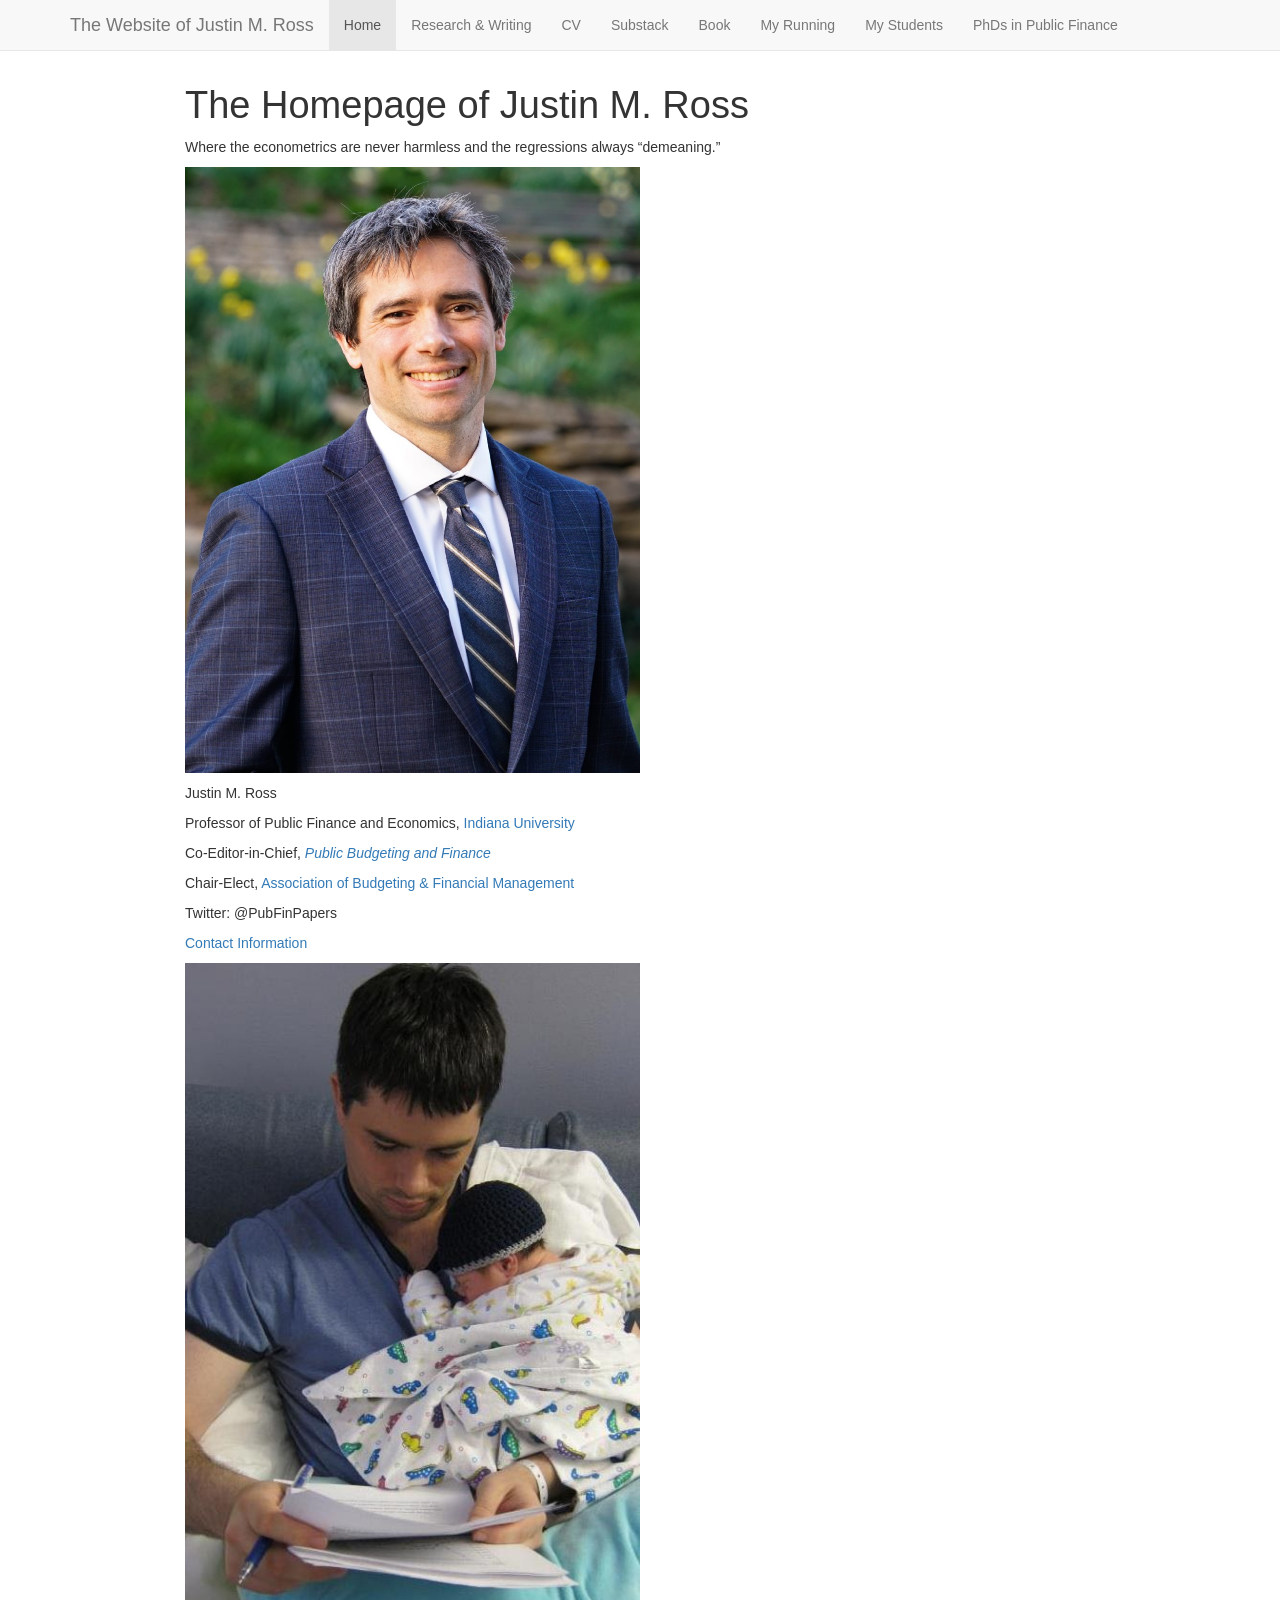
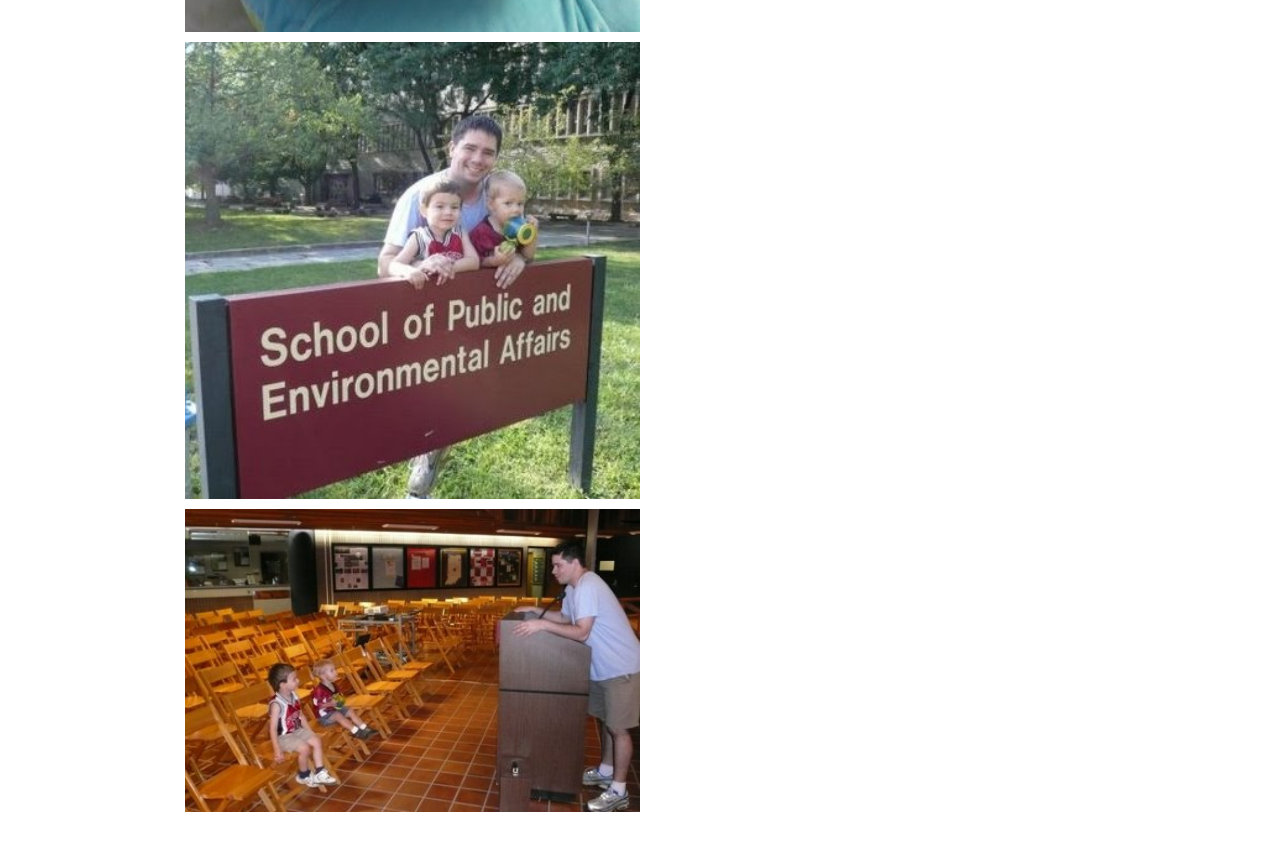
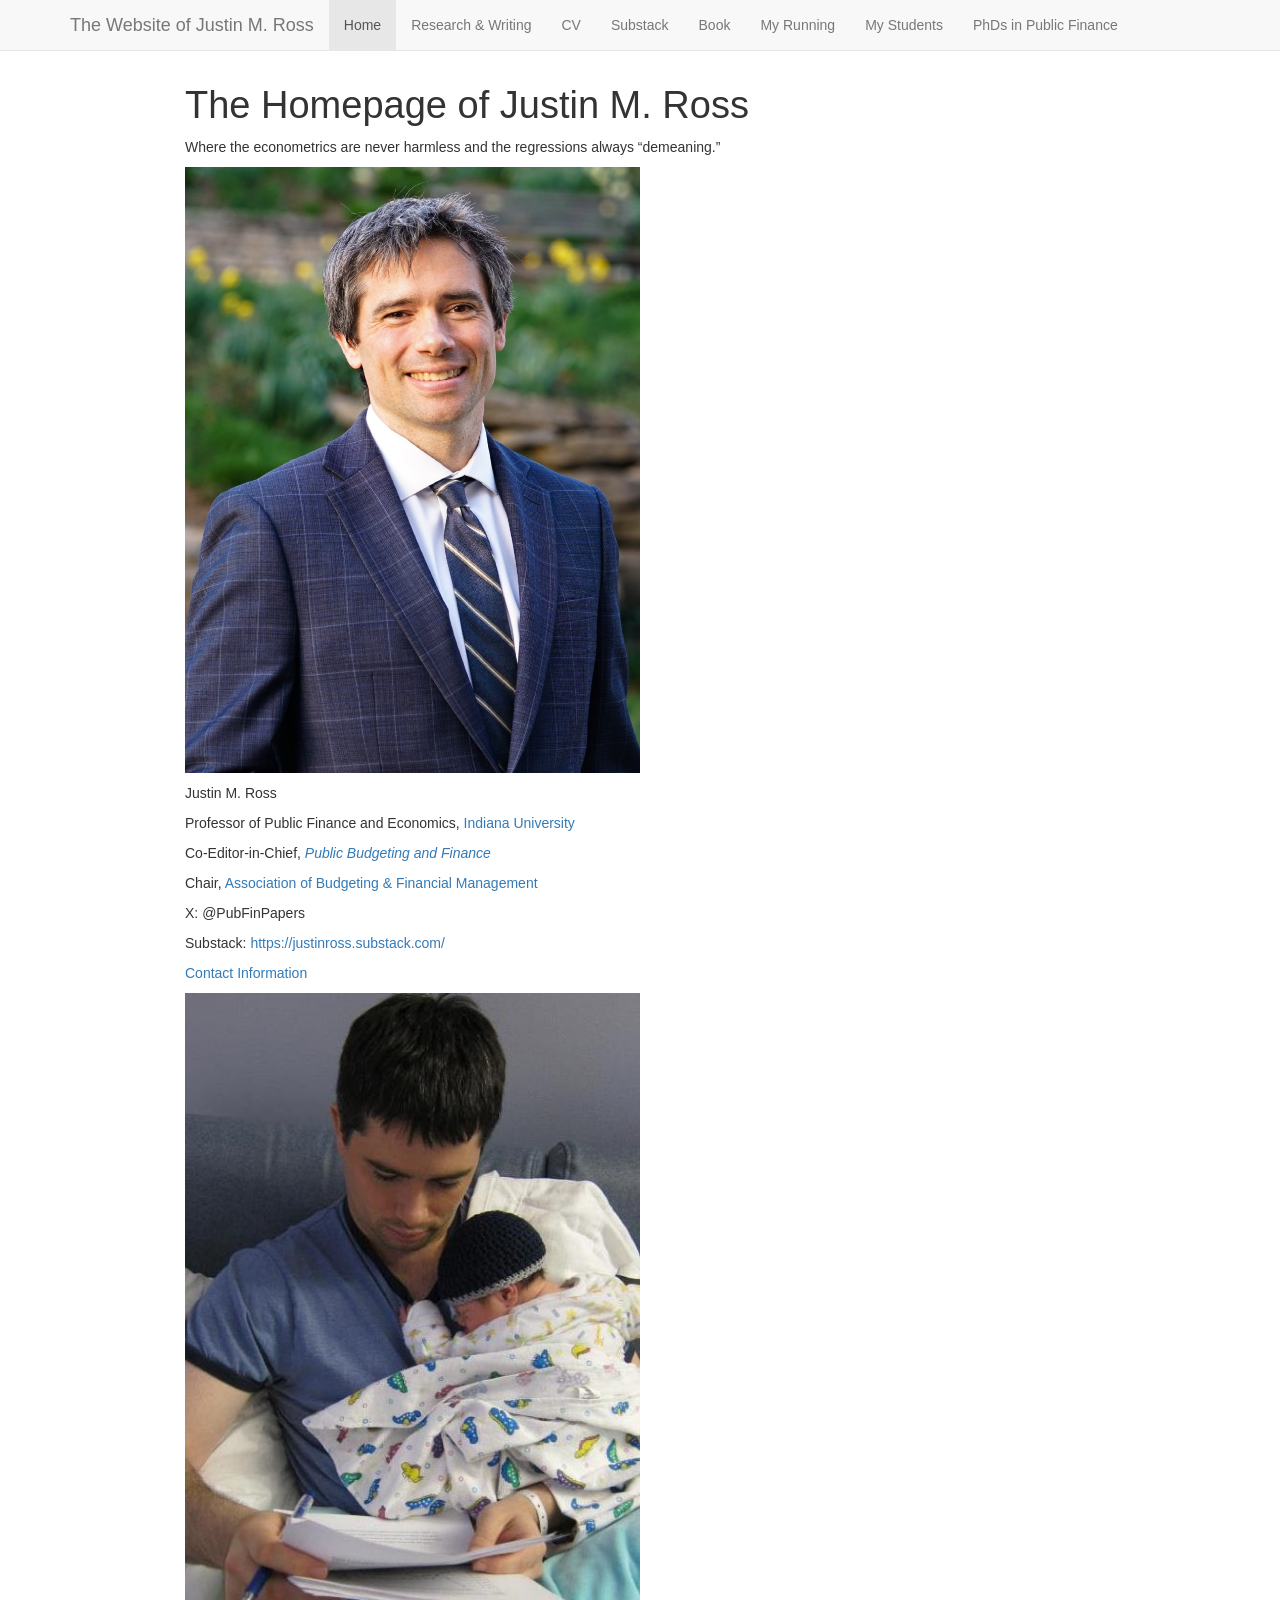
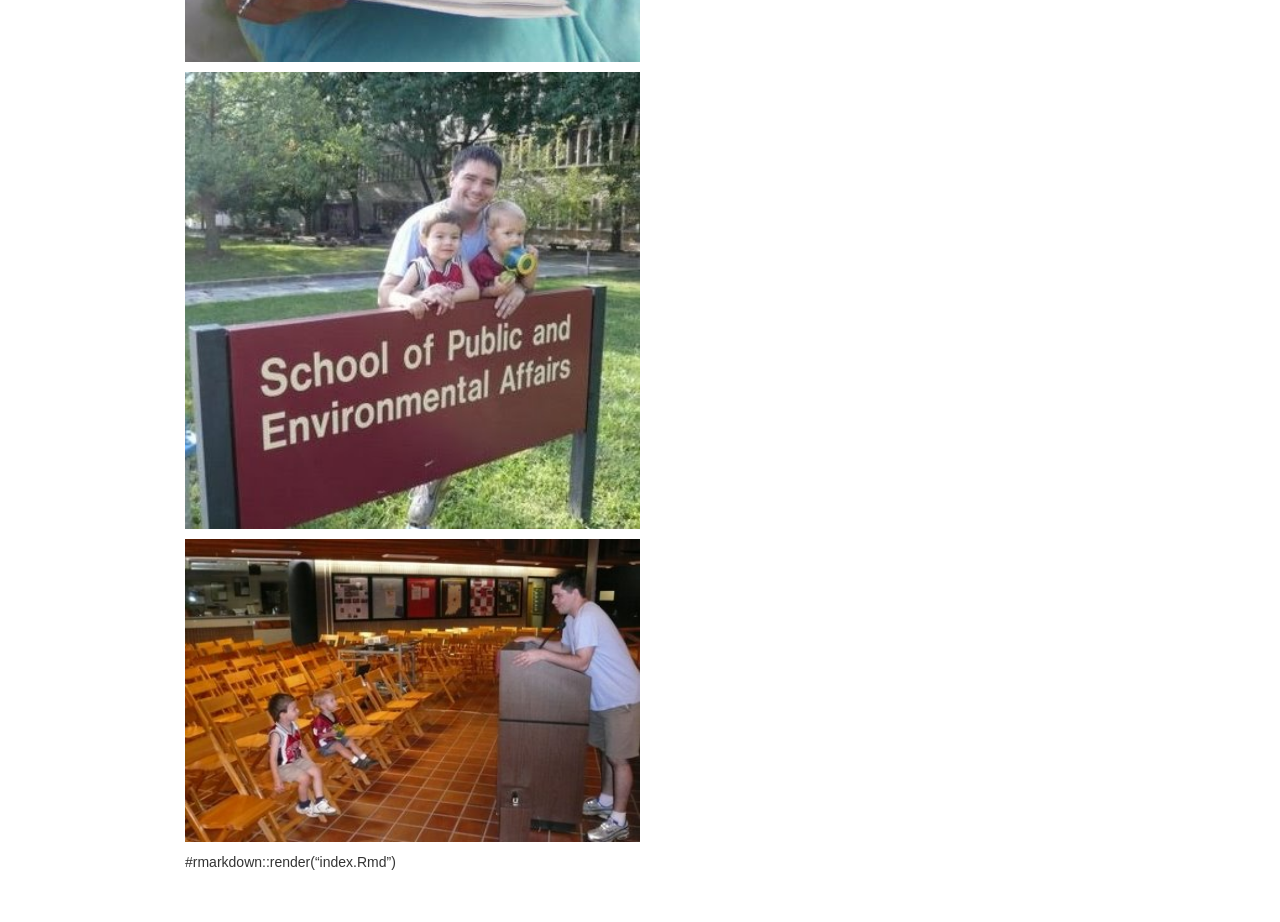
